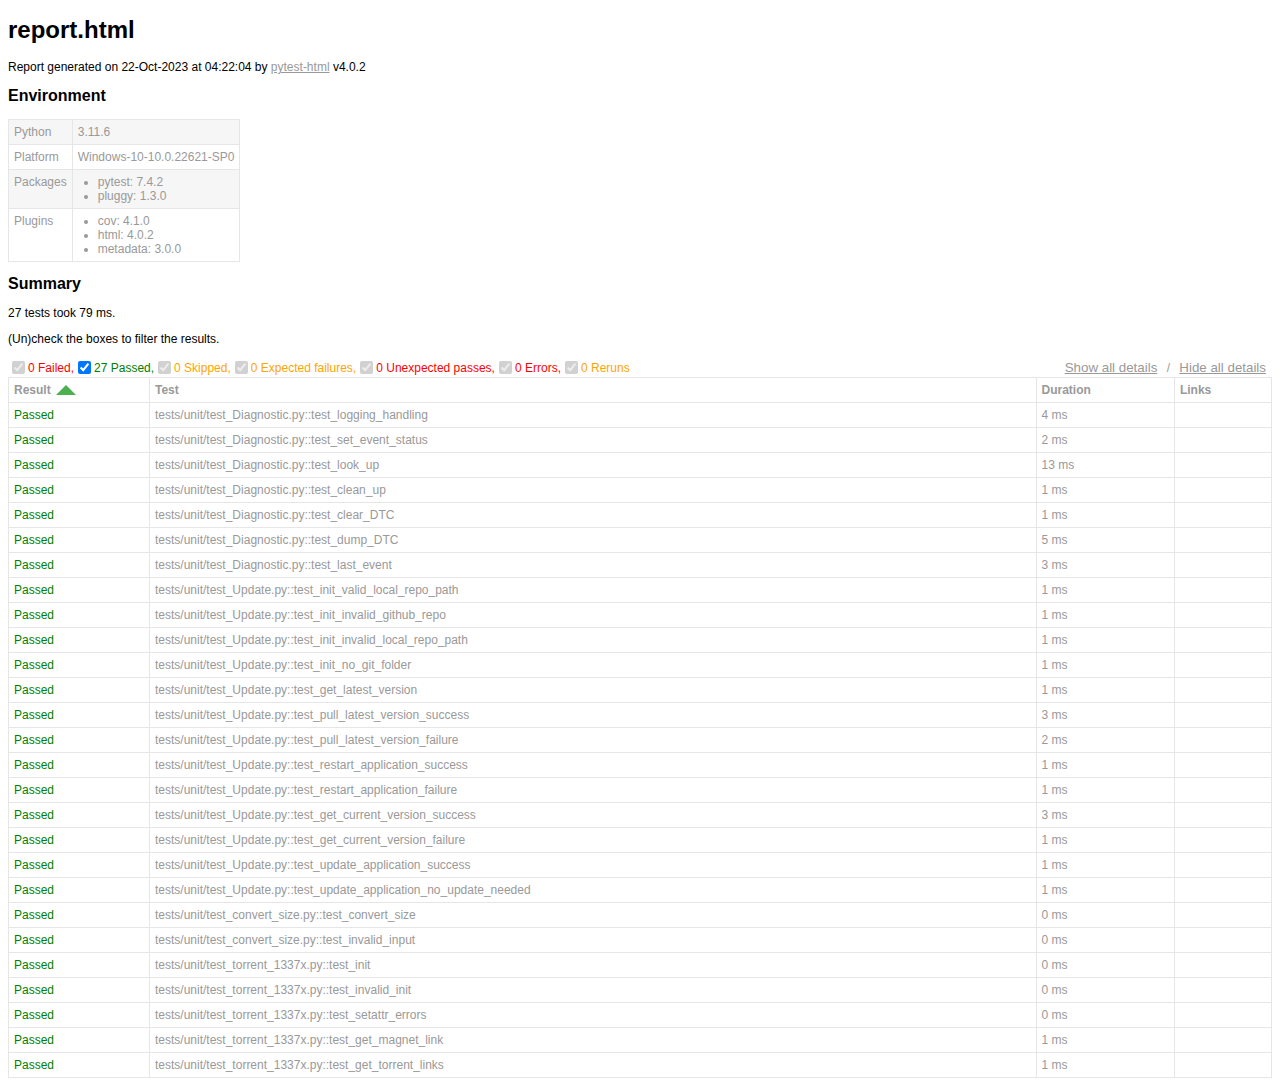
==== report/ut/report.html @ 1a83e3fa "Torrent: search on 1337x and get magnet link" ====
<!DOCTYPE html>
<html>
  <head>
    <meta charset="utf-8"/>
    <title id="head-title">report.html</title>
      <link href="assets\style.css" rel="stylesheet" type="text/css"/>
  </head>
  <body>
    <h1 id="title">report.html</h1>
    <p>Report generated on 22-Oct-2023 at 04:22:04 by <a href="https://pypi.python.org/pypi/pytest-html">pytest-html</a>
        v4.0.2</p>
    <div id="environment-header">
      <h2>Environment</h2>
    </div>
    <table id="environment"></table>
    <!-- TEMPLATES -->
      <template id="template_environment_row">
      <tr>
        <td></td>
        <td></td>
      </tr>
    </template>
    <template id="template_results-table__body--empty">
      <tbody class="results-table-row">
        <tr id="not-found-message">
          <td colspan="4">No results found. Check the filters.</th>
        </tr>
    </template>
    <template id="template_results-table__tbody">
      <tbody class="results-table-row">
        <tr class="collapsible">
        </tr>
        <tr class="extras-row">
          <td class="extra" colspan="4">
            <div class="extraHTML"></div>
            <div class="media">
              <div class="media-container">
                  <div class="media-container__nav--left"><</div>
                  <div class="media-container__viewport">
                    <img src="" />
                    <video controls>
                      <source src="" type="video/mp4">
                    </video>
                  </div>
                  <div class="media-container__nav--right">></div>
                </div>
                <div class="media__name"></div>
                <div class="media__counter"></div>
            </div>
            <div class="logwrapper">
              <div class="logexpander"></div>
              <div class="log"></div>
            </div>
          </td>
        </tr>
      </tbody>
    </template>
    <!-- END TEMPLATES -->
    <div class="summary">
      <div class="summary__data">
        <h2>Summary</h2>
        <div class="additional-summary prefix">
        </div>
        <p class="run-count">27 tests took 79 ms.</p>
        <p class="filter">(Un)check the boxes to filter the results.</p>
        <div class="summary__reload">
          <div class="summary__reload__button hidden" onclick="location.reload()">
            <div>There are still tests running. <br />Reload this page to ge the latest results!</div>
          </div>
        </div>
        <div class="summary__spacer"></div>
        <div class="controls">
          <div class="filters">
            <input checked="true" class="filter" name="filter_checkbox" type="checkbox" data-test-result="failed" disabled/>
            <span class="failed">0 Failed,</span>
            <input checked="true" class="filter" name="filter_checkbox" type="checkbox" data-test-result="passed" />
            <span class="passed">27 Passed,</span>
            <input checked="true" class="filter" name="filter_checkbox" type="checkbox" data-test-result="skipped" disabled/>
            <span class="skipped">0 Skipped,</span>
            <input checked="true" class="filter" name="filter_checkbox" type="checkbox" data-test-result="xfailed" disabled/>
            <span class="xfailed">0 Expected failures,</span>
            <input checked="true" class="filter" name="filter_checkbox" type="checkbox" data-test-result="xpassed" disabled/>
            <span class="xpassed">0 Unexpected passes,</span>
            <input checked="true" class="filter" name="filter_checkbox" type="checkbox" data-test-result="error" disabled/>
            <span class="error">0 Errors,</span>
            <input checked="true" class="filter" name="filter_checkbox" type="checkbox" data-test-result="rerun" disabled/>
            <span class="rerun">0 Reruns</span>
          </div>
          <div class="collapse">
            <button id="show_all_details">Show all details</button>&nbsp;/&nbsp;<button id="hide_all_details">Hide all details</button>
          </div>
        </div>
      </div>
      <div class="additional-summary summary">
      </div>
      <div class="additional-summary postfix">
      </div>
    </div>
    <table id="results-table">
      <thead id="results-table-head">
        <tr>
          <th class="sortable" data-column-type="result">Result</th>
          <th class="sortable" data-column-type="testId">Test</th>
          <th class="sortable" data-column-type="duration">Duration</th>
          <th>Links</th>
        </tr>
      </thead>
    </table>
  </body>
  <footer>
    <div id="data-container" data-jsonblob="{&#34;environment&#34;: {&#34;Python&#34;: &#34;3.11.6&#34;, &#34;Platform&#34;: &#34;Windows-10-10.0.22621-SP0&#34;, &#34;Packages&#34;: {&#34;pytest&#34;: &#34;7.4.2&#34;, &#34;pluggy&#34;: &#34;1.3.0&#34;}, &#34;Plugins&#34;: {&#34;cov&#34;: &#34;4.1.0&#34;, &#34;html&#34;: &#34;4.0.2&#34;, &#34;metadata&#34;: &#34;3.0.0&#34;}}, &#34;tests&#34;: {&#34;tests/unit/test_Diagnostic.py::test_logging_handling&#34;: [{&#34;extras&#34;: [], &#34;result&#34;: &#34;Passed&#34;, &#34;testId&#34;: &#34;tests/unit/test_Diagnostic.py::test_logging_handling&#34;, &#34;duration&#34;: &#34;4 ms&#34;, &#34;resultsTableRow&#34;: [&#34;&lt;td class=\&#34;col-result\&#34;&gt;Passed&lt;/td&gt;&#34;, &#34;&lt;td class=\&#34;col-testId\&#34;&gt;tests/unit/test_Diagnostic.py::test_logging_handling&lt;/td&gt;&#34;, &#34;&lt;td class=\&#34;col-duration\&#34;&gt;4 ms&lt;/td&gt;&#34;, &#34;&lt;td class=\&#34;col-links\&#34;&gt;&lt;/td&gt;&#34;], &#34;log&#34;: &#34;No log output captured.&#34;}], &#34;tests/unit/test_Diagnostic.py::test_set_event_status&#34;: [{&#34;extras&#34;: [], &#34;result&#34;: &#34;Passed&#34;, &#34;testId&#34;: &#34;tests/unit/test_Diagnostic.py::test_set_event_status&#34;, &#34;duration&#34;: &#34;2 ms&#34;, &#34;resultsTableRow&#34;: [&#34;&lt;td class=\&#34;col-result\&#34;&gt;Passed&lt;/td&gt;&#34;, &#34;&lt;td class=\&#34;col-testId\&#34;&gt;tests/unit/test_Diagnostic.py::test_set_event_status&lt;/td&gt;&#34;, &#34;&lt;td class=\&#34;col-duration\&#34;&gt;2 ms&lt;/td&gt;&#34;, &#34;&lt;td class=\&#34;col-links\&#34;&gt;&lt;/td&gt;&#34;], &#34;log&#34;: &#34;----------------------------- Captured stderr call -----------------------------\n998.0654716491699\tDEBUG\tThis is a debug event\n998.0654716491699\tDEBUG\tThis is a debug event\n999.0625381469727\tINFO\tThis is a info event\n999.0625381469727\tINFO\tThis is a info event\n999.0625381469727\tWARNING\tThis is a warning event\n999.0625381469727\tWARNING\tThis is a warning event\n999.0625381469727\tERROR\tThis is a error event\n999.0625381469727\tERROR\tThis is a error event\n1000.0591278076172\tCRITICAL\tThis is a critical event\n1000.0591278076172\tCRITICAL\tThis is a critical event\n\n------------------------------ Captured log call -------------------------------\nDEBUG    src.pyDiagnostic.diagnostic:diagnostic.py:98 This is a debug event\nINFO     src.pyDiagnostic.diagnostic:diagnostic.py:98 This is a info event\nWARNING  src.pyDiagnostic.diagnostic:diagnostic.py:98 This is a warning event\nERROR    src.pyDiagnostic.diagnostic:diagnostic.py:98 This is a error event\nCRITICAL src.pyDiagnostic.diagnostic:diagnostic.py:98 This is a critical event\n\n&#34;}], &#34;tests/unit/test_Diagnostic.py::test_look_up&#34;: [{&#34;extras&#34;: [], &#34;result&#34;: &#34;Passed&#34;, &#34;testId&#34;: &#34;tests/unit/test_Diagnostic.py::test_look_up&#34;, &#34;duration&#34;: &#34;13 ms&#34;, &#34;resultsTableRow&#34;: [&#34;&lt;td class=\&#34;col-result\&#34;&gt;Passed&lt;/td&gt;&#34;, &#34;&lt;td class=\&#34;col-testId\&#34;&gt;tests/unit/test_Diagnostic.py::test_look_up&lt;/td&gt;&#34;, &#34;&lt;td class=\&#34;col-duration\&#34;&gt;13 ms&lt;/td&gt;&#34;, &#34;&lt;td class=\&#34;col-links\&#34;&gt;&lt;/td&gt;&#34;], &#34;log&#34;: &#34;----------------------------- Captured stderr call -----------------------------\n1006.0441493988037\tDEBUG\tThis is a debug event\n1006.0441493988037\tDEBUG\tThis is a debug event\n1006.0441493988037\tDEBUG\tThis is a debug event\n1006.0441493988037\tINFO\tThis is a info event\n1006.0441493988037\tINFO\tThis is a info event\n1006.0441493988037\tINFO\tThis is a info event\n1006.0441493988037\tWARNING\tThis is a warning event\n1006.0441493988037\tWARNING\tThis is a warning event\n1006.0441493988037\tWARNING\tThis is a warning event\n1006.0441493988037\tERROR\tThis is a error event\n1006.0441493988037\tERROR\tThis is a error event\n1006.0441493988037\tERROR\tThis is a error event\n1007.0412158966064\tCRITICAL\tThis is a critical event\n1007.0412158966064\tCRITICAL\tThis is a critical event\n1007.0412158966064\tCRITICAL\tThis is a critical event\n\n------------------------------ Captured log call -------------------------------\nDEBUG    src.pyDiagnostic.diagnostic:diagnostic.py:98 This is a debug event\nINFO     src.pyDiagnostic.diagnostic:diagnostic.py:98 This is a info event\nWARNING  src.pyDiagnostic.diagnostic:diagnostic.py:98 This is a warning event\nERROR    src.pyDiagnostic.diagnostic:diagnostic.py:98 This is a error event\nCRITICAL src.pyDiagnostic.diagnostic:diagnostic.py:98 This is a critical event\n\n&#34;}], &#34;tests/unit/test_Diagnostic.py::test_clean_up&#34;: [{&#34;extras&#34;: [], &#34;result&#34;: &#34;Passed&#34;, &#34;testId&#34;: &#34;tests/unit/test_Diagnostic.py::test_clean_up&#34;, &#34;duration&#34;: &#34;1 ms&#34;, &#34;resultsTableRow&#34;: [&#34;&lt;td class=\&#34;col-result\&#34;&gt;Passed&lt;/td&gt;&#34;, &#34;&lt;td class=\&#34;col-testId\&#34;&gt;tests/unit/test_Diagnostic.py::test_clean_up&lt;/td&gt;&#34;, &#34;&lt;td class=\&#34;col-duration\&#34;&gt;1 ms&lt;/td&gt;&#34;, &#34;&lt;td class=\&#34;col-links\&#34;&gt;&lt;/td&gt;&#34;], &#34;log&#34;: &#34;----------------------------- Captured stderr call -----------------------------\n1022.000789642334\tDEBUG\tThis is a debug event\n1022.000789642334\tDEBUG\tThis is a debug event\n1022.000789642334\tDEBUG\tThis is a debug event\n1022.000789642334\tDEBUG\tThis is a debug event\n1022.9978561401367\tINFO\tThis is a info event\n1022.9978561401367\tINFO\tThis is a info event\n1022.9978561401367\tINFO\tThis is a info event\n1022.9978561401367\tINFO\tThis is a info event\n1022.9978561401367\tWARNING\tThis is a warning event\n1022.9978561401367\tWARNING\tThis is a warning event\n1022.9978561401367\tWARNING\tThis is a warning event\n1022.9978561401367\tWARNING\tThis is a warning event\n1022.9978561401367\tERROR\tThis is a error event\n1022.9978561401367\tERROR\tThis is a error event\n1022.9978561401367\tERROR\tThis is a error event\n1022.9978561401367\tERROR\tThis is a error event\n1022.9978561401367\tCRITICAL\tThis is a critical event\n1022.9978561401367\tCRITICAL\tThis is a critical event\n1022.9978561401367\tCRITICAL\tThis is a critical event\n1022.9978561401367\tCRITICAL\tThis is a critical event\n\n------------------------------ Captured log call -------------------------------\nDEBUG    src.pyDiagnostic.diagnostic:diagnostic.py:98 This is a debug event\nINFO     src.pyDiagnostic.diagnostic:diagnostic.py:98 This is a info event\nWARNING  src.pyDiagnostic.diagnostic:diagnostic.py:98 This is a warning event\nERROR    src.pyDiagnostic.diagnostic:diagnostic.py:98 This is a error event\nCRITICAL src.pyDiagnostic.diagnostic:diagnostic.py:98 This is a critical event\n\n&#34;}], &#34;tests/unit/test_Diagnostic.py::test_clear_DTC&#34;: [{&#34;extras&#34;: [], &#34;result&#34;: &#34;Passed&#34;, &#34;testId&#34;: &#34;tests/unit/test_Diagnostic.py::test_clear_DTC&#34;, &#34;duration&#34;: &#34;1 ms&#34;, &#34;resultsTableRow&#34;: [&#34;&lt;td class=\&#34;col-result\&#34;&gt;Passed&lt;/td&gt;&#34;, &#34;&lt;td class=\&#34;col-testId\&#34;&gt;tests/unit/test_Diagnostic.py::test_clear_DTC&lt;/td&gt;&#34;, &#34;&lt;td class=\&#34;col-duration\&#34;&gt;1 ms&lt;/td&gt;&#34;, &#34;&lt;td class=\&#34;col-links\&#34;&gt;&lt;/td&gt;&#34;], &#34;log&#34;: &#34;----------------------------- Captured stderr call -----------------------------\n1030.0118923187256\tCRITICAL\tThis is a critical event\n1030.0118923187256\tCRITICAL\tThis is a critical event\n1030.0118923187256\tCRITICAL\tThis is a critical event\n1030.0118923187256\tCRITICAL\tThis is a critical event\n1030.0118923187256\tCRITICAL\tThis is a critical event\n\n------------------------------ Captured log call -------------------------------\nCRITICAL src.pyDiagnostic.diagnostic:diagnostic.py:98 This is a critical event\n\n&#34;}], &#34;tests/unit/test_Diagnostic.py::test_dump_DTC&#34;: [{&#34;extras&#34;: [], &#34;result&#34;: &#34;Passed&#34;, &#34;testId&#34;: &#34;tests/unit/test_Diagnostic.py::test_dump_DTC&#34;, &#34;duration&#34;: &#34;5 ms&#34;, &#34;resultsTableRow&#34;: [&#34;&lt;td class=\&#34;col-result\&#34;&gt;Passed&lt;/td&gt;&#34;, &#34;&lt;td class=\&#34;col-testId\&#34;&gt;tests/unit/test_Diagnostic.py::test_dump_DTC&lt;/td&gt;&#34;, &#34;&lt;td class=\&#34;col-duration\&#34;&gt;5 ms&lt;/td&gt;&#34;, &#34;&lt;td class=\&#34;col-links\&#34;&gt;&lt;/td&gt;&#34;], &#34;log&#34;: &#34;----------------------------- Captured stderr call -----------------------------\n1036.9632244110107\tCRITICAL\tThis is a critical event\n1036.9632244110107\tCRITICAL\tThis is a critical event\n1036.9632244110107\tCRITICAL\tThis is a critical event\n1036.9632244110107\tCRITICAL\tThis is a critical event\n1036.9632244110107\tCRITICAL\tThis is a critical event\n1036.9632244110107\tCRITICAL\tThis is a critical event\n\n------------------------------ Captured log call -------------------------------\nCRITICAL src.pyDiagnostic.diagnostic:diagnostic.py:98 This is a critical event\n\n&#34;}], &#34;tests/unit/test_Diagnostic.py::test_last_event&#34;: [{&#34;extras&#34;: [], &#34;result&#34;: &#34;Passed&#34;, &#34;testId&#34;: &#34;tests/unit/test_Diagnostic.py::test_last_event&#34;, &#34;duration&#34;: &#34;3 ms&#34;, &#34;resultsTableRow&#34;: [&#34;&lt;td class=\&#34;col-result\&#34;&gt;Passed&lt;/td&gt;&#34;, &#34;&lt;td class=\&#34;col-testId\&#34;&gt;tests/unit/test_Diagnostic.py::test_last_event&lt;/td&gt;&#34;, &#34;&lt;td class=\&#34;col-duration\&#34;&gt;3 ms&lt;/td&gt;&#34;, &#34;&lt;td class=\&#34;col-links\&#34;&gt;&lt;/td&gt;&#34;], &#34;log&#34;: &#34;----------------------------- Captured stderr call -----------------------------\n1040.9536361694336\tERROR\tThis is a error event\n1040.9536361694336\tERROR\tThis is a error event\n1040.9536361694336\tERROR\tThis is a error event\n1040.9536361694336\tERROR\tThis is a error event\n1040.9536361694336\tERROR\tThis is a error event\n1040.9536361694336\tERROR\tThis is a error event\n1040.9536361694336\tERROR\tThis is a error event\n\n------------------------------ Captured log call -------------------------------\nERROR    src.pyDiagnostic.diagnostic:diagnostic.py:98 This is a error event\n\n&#34;}], &#34;tests/unit/test_Update.py::test_init_valid_local_repo_path&#34;: [{&#34;extras&#34;: [], &#34;result&#34;: &#34;Passed&#34;, &#34;testId&#34;: &#34;tests/unit/test_Update.py::test_init_valid_local_repo_path&#34;, &#34;duration&#34;: &#34;1 ms&#34;, &#34;resultsTableRow&#34;: [&#34;&lt;td class=\&#34;col-result\&#34;&gt;Passed&lt;/td&gt;&#34;, &#34;&lt;td class=\&#34;col-testId\&#34;&gt;tests/unit/test_Update.py::test_init_valid_local_repo_path&lt;/td&gt;&#34;, &#34;&lt;td class=\&#34;col-duration\&#34;&gt;1 ms&lt;/td&gt;&#34;, &#34;&lt;td class=\&#34;col-links\&#34;&gt;&lt;/td&gt;&#34;], &#34;log&#34;: &#34;No log output captured.&#34;}], &#34;tests/unit/test_Update.py::test_init_invalid_github_repo&#34;: [{&#34;extras&#34;: [], &#34;result&#34;: &#34;Passed&#34;, &#34;testId&#34;: &#34;tests/unit/test_Update.py::test_init_invalid_github_repo&#34;, &#34;duration&#34;: &#34;1 ms&#34;, &#34;resultsTableRow&#34;: [&#34;&lt;td class=\&#34;col-result\&#34;&gt;Passed&lt;/td&gt;&#34;, &#34;&lt;td class=\&#34;col-testId\&#34;&gt;tests/unit/test_Update.py::test_init_invalid_github_repo&lt;/td&gt;&#34;, &#34;&lt;td class=\&#34;col-duration\&#34;&gt;1 ms&lt;/td&gt;&#34;, &#34;&lt;td class=\&#34;col-links\&#34;&gt;&lt;/td&gt;&#34;], &#34;log&#34;: &#34;No log output captured.&#34;}], &#34;tests/unit/test_Update.py::test_init_invalid_local_repo_path&#34;: [{&#34;extras&#34;: [], &#34;result&#34;: &#34;Passed&#34;, &#34;testId&#34;: &#34;tests/unit/test_Update.py::test_init_invalid_local_repo_path&#34;, &#34;duration&#34;: &#34;1 ms&#34;, &#34;resultsTableRow&#34;: [&#34;&lt;td class=\&#34;col-result\&#34;&gt;Passed&lt;/td&gt;&#34;, &#34;&lt;td class=\&#34;col-testId\&#34;&gt;tests/unit/test_Update.py::test_init_invalid_local_repo_path&lt;/td&gt;&#34;, &#34;&lt;td class=\&#34;col-duration\&#34;&gt;1 ms&lt;/td&gt;&#34;, &#34;&lt;td class=\&#34;col-links\&#34;&gt;&lt;/td&gt;&#34;], &#34;log&#34;: &#34;No log output captured.&#34;}], &#34;tests/unit/test_Update.py::test_init_no_git_folder&#34;: [{&#34;extras&#34;: [], &#34;result&#34;: &#34;Passed&#34;, &#34;testId&#34;: &#34;tests/unit/test_Update.py::test_init_no_git_folder&#34;, &#34;duration&#34;: &#34;1 ms&#34;, &#34;resultsTableRow&#34;: [&#34;&lt;td class=\&#34;col-result\&#34;&gt;Passed&lt;/td&gt;&#34;, &#34;&lt;td class=\&#34;col-testId\&#34;&gt;tests/unit/test_Update.py::test_init_no_git_folder&lt;/td&gt;&#34;, &#34;&lt;td class=\&#34;col-duration\&#34;&gt;1 ms&lt;/td&gt;&#34;, &#34;&lt;td class=\&#34;col-links\&#34;&gt;&lt;/td&gt;&#34;], &#34;log&#34;: &#34;No log output captured.&#34;}], &#34;tests/unit/test_Update.py::test_get_latest_version&#34;: [{&#34;extras&#34;: [], &#34;result&#34;: &#34;Passed&#34;, &#34;testId&#34;: &#34;tests/unit/test_Update.py::test_get_latest_version&#34;, &#34;duration&#34;: &#34;1 ms&#34;, &#34;resultsTableRow&#34;: [&#34;&lt;td class=\&#34;col-result\&#34;&gt;Passed&lt;/td&gt;&#34;, &#34;&lt;td class=\&#34;col-testId\&#34;&gt;tests/unit/test_Update.py::test_get_latest_version&lt;/td&gt;&#34;, &#34;&lt;td class=\&#34;col-duration\&#34;&gt;1 ms&lt;/td&gt;&#34;, &#34;&lt;td class=\&#34;col-links\&#34;&gt;&lt;/td&gt;&#34;], &#34;log&#34;: &#34;No log output captured.&#34;}], &#34;tests/unit/test_Update.py::test_pull_latest_version_success&#34;: [{&#34;extras&#34;: [], &#34;result&#34;: &#34;Passed&#34;, &#34;testId&#34;: &#34;tests/unit/test_Update.py::test_pull_latest_version_success&#34;, &#34;duration&#34;: &#34;3 ms&#34;, &#34;resultsTableRow&#34;: [&#34;&lt;td class=\&#34;col-result\&#34;&gt;Passed&lt;/td&gt;&#34;, &#34;&lt;td class=\&#34;col-testId\&#34;&gt;tests/unit/test_Update.py::test_pull_latest_version_success&lt;/td&gt;&#34;, &#34;&lt;td class=\&#34;col-duration\&#34;&gt;3 ms&lt;/td&gt;&#34;, &#34;&lt;td class=\&#34;col-links\&#34;&gt;&lt;/td&gt;&#34;], &#34;log&#34;: &#34;No log output captured.&#34;}], &#34;tests/unit/test_Update.py::test_pull_latest_version_failure&#34;: [{&#34;extras&#34;: [], &#34;result&#34;: &#34;Passed&#34;, &#34;testId&#34;: &#34;tests/unit/test_Update.py::test_pull_latest_version_failure&#34;, &#34;duration&#34;: &#34;2 ms&#34;, &#34;resultsTableRow&#34;: [&#34;&lt;td class=\&#34;col-result\&#34;&gt;Passed&lt;/td&gt;&#34;, &#34;&lt;td class=\&#34;col-testId\&#34;&gt;tests/unit/test_Update.py::test_pull_latest_version_failure&lt;/td&gt;&#34;, &#34;&lt;td class=\&#34;col-duration\&#34;&gt;2 ms&lt;/td&gt;&#34;, &#34;&lt;td class=\&#34;col-links\&#34;&gt;&lt;/td&gt;&#34;], &#34;log&#34;: &#34;No log output captured.&#34;}], &#34;tests/unit/test_Update.py::test_restart_application_success&#34;: [{&#34;extras&#34;: [], &#34;result&#34;: &#34;Passed&#34;, &#34;testId&#34;: &#34;tests/unit/test_Update.py::test_restart_application_success&#34;, &#34;duration&#34;: &#34;1 ms&#34;, &#34;resultsTableRow&#34;: [&#34;&lt;td class=\&#34;col-result\&#34;&gt;Passed&lt;/td&gt;&#34;, &#34;&lt;td class=\&#34;col-testId\&#34;&gt;tests/unit/test_Update.py::test_restart_application_success&lt;/td&gt;&#34;, &#34;&lt;td class=\&#34;col-duration\&#34;&gt;1 ms&lt;/td&gt;&#34;, &#34;&lt;td class=\&#34;col-links\&#34;&gt;&lt;/td&gt;&#34;], &#34;log&#34;: &#34;No log output captured.&#34;}], &#34;tests/unit/test_Update.py::test_restart_application_failure&#34;: [{&#34;extras&#34;: [], &#34;result&#34;: &#34;Passed&#34;, &#34;testId&#34;: &#34;tests/unit/test_Update.py::test_restart_application_failure&#34;, &#34;duration&#34;: &#34;1 ms&#34;, &#34;resultsTableRow&#34;: [&#34;&lt;td class=\&#34;col-result\&#34;&gt;Passed&lt;/td&gt;&#34;, &#34;&lt;td class=\&#34;col-testId\&#34;&gt;tests/unit/test_Update.py::test_restart_application_failure&lt;/td&gt;&#34;, &#34;&lt;td class=\&#34;col-duration\&#34;&gt;1 ms&lt;/td&gt;&#34;, &#34;&lt;td class=\&#34;col-links\&#34;&gt;&lt;/td&gt;&#34;], &#34;log&#34;: &#34;No log output captured.&#34;}], &#34;tests/unit/test_Update.py::test_get_current_version_success&#34;: [{&#34;extras&#34;: [], &#34;result&#34;: &#34;Passed&#34;, &#34;testId&#34;: &#34;tests/unit/test_Update.py::test_get_current_version_success&#34;, &#34;duration&#34;: &#34;3 ms&#34;, &#34;resultsTableRow&#34;: [&#34;&lt;td class=\&#34;col-result\&#34;&gt;Passed&lt;/td&gt;&#34;, &#34;&lt;td class=\&#34;col-testId\&#34;&gt;tests/unit/test_Update.py::test_get_current_version_success&lt;/td&gt;&#34;, &#34;&lt;td class=\&#34;col-duration\&#34;&gt;3 ms&lt;/td&gt;&#34;, &#34;&lt;td class=\&#34;col-links\&#34;&gt;&lt;/td&gt;&#34;], &#34;log&#34;: &#34;No log output captured.&#34;}], &#34;tests/unit/test_Update.py::test_get_current_version_failure&#34;: [{&#34;extras&#34;: [], &#34;result&#34;: &#34;Passed&#34;, &#34;testId&#34;: &#34;tests/unit/test_Update.py::test_get_current_version_failure&#34;, &#34;duration&#34;: &#34;1 ms&#34;, &#34;resultsTableRow&#34;: [&#34;&lt;td class=\&#34;col-result\&#34;&gt;Passed&lt;/td&gt;&#34;, &#34;&lt;td class=\&#34;col-testId\&#34;&gt;tests/unit/test_Update.py::test_get_current_version_failure&lt;/td&gt;&#34;, &#34;&lt;td class=\&#34;col-duration\&#34;&gt;1 ms&lt;/td&gt;&#34;, &#34;&lt;td class=\&#34;col-links\&#34;&gt;&lt;/td&gt;&#34;], &#34;log&#34;: &#34;No log output captured.&#34;}], &#34;tests/unit/test_Update.py::test_update_application_success&#34;: [{&#34;extras&#34;: [], &#34;result&#34;: &#34;Passed&#34;, &#34;testId&#34;: &#34;tests/unit/test_Update.py::test_update_application_success&#34;, &#34;duration&#34;: &#34;1 ms&#34;, &#34;resultsTableRow&#34;: [&#34;&lt;td class=\&#34;col-result\&#34;&gt;Passed&lt;/td&gt;&#34;, &#34;&lt;td class=\&#34;col-testId\&#34;&gt;tests/unit/test_Update.py::test_update_application_success&lt;/td&gt;&#34;, &#34;&lt;td class=\&#34;col-duration\&#34;&gt;1 ms&lt;/td&gt;&#34;, &#34;&lt;td class=\&#34;col-links\&#34;&gt;&lt;/td&gt;&#34;], &#34;log&#34;: &#34;No log output captured.&#34;}], &#34;tests/unit/test_Update.py::test_update_application_no_update_needed&#34;: [{&#34;extras&#34;: [], &#34;result&#34;: &#34;Passed&#34;, &#34;testId&#34;: &#34;tests/unit/test_Update.py::test_update_application_no_update_needed&#34;, &#34;duration&#34;: &#34;1 ms&#34;, &#34;resultsTableRow&#34;: [&#34;&lt;td class=\&#34;col-result\&#34;&gt;Passed&lt;/td&gt;&#34;, &#34;&lt;td class=\&#34;col-testId\&#34;&gt;tests/unit/test_Update.py::test_update_application_no_update_needed&lt;/td&gt;&#34;, &#34;&lt;td class=\&#34;col-duration\&#34;&gt;1 ms&lt;/td&gt;&#34;, &#34;&lt;td class=\&#34;col-links\&#34;&gt;&lt;/td&gt;&#34;], &#34;log&#34;: &#34;No log output captured.&#34;}], &#34;tests/unit/test_convert_size.py::test_convert_size&#34;: [{&#34;extras&#34;: [], &#34;result&#34;: &#34;Passed&#34;, &#34;testId&#34;: &#34;tests/unit/test_convert_size.py::test_convert_size&#34;, &#34;duration&#34;: &#34;0 ms&#34;, &#34;resultsTableRow&#34;: [&#34;&lt;td class=\&#34;col-result\&#34;&gt;Passed&lt;/td&gt;&#34;, &#34;&lt;td class=\&#34;col-testId\&#34;&gt;tests/unit/test_convert_size.py::test_convert_size&lt;/td&gt;&#34;, &#34;&lt;td class=\&#34;col-duration\&#34;&gt;0 ms&lt;/td&gt;&#34;, &#34;&lt;td class=\&#34;col-links\&#34;&gt;&lt;/td&gt;&#34;], &#34;log&#34;: &#34;No log output captured.&#34;}], &#34;tests/unit/test_convert_size.py::test_invalid_input&#34;: [{&#34;extras&#34;: [], &#34;result&#34;: &#34;Passed&#34;, &#34;testId&#34;: &#34;tests/unit/test_convert_size.py::test_invalid_input&#34;, &#34;duration&#34;: &#34;0 ms&#34;, &#34;resultsTableRow&#34;: [&#34;&lt;td class=\&#34;col-result\&#34;&gt;Passed&lt;/td&gt;&#34;, &#34;&lt;td class=\&#34;col-testId\&#34;&gt;tests/unit/test_convert_size.py::test_invalid_input&lt;/td&gt;&#34;, &#34;&lt;td class=\&#34;col-duration\&#34;&gt;0 ms&lt;/td&gt;&#34;, &#34;&lt;td class=\&#34;col-links\&#34;&gt;&lt;/td&gt;&#34;], &#34;log&#34;: &#34;No log output captured.&#34;}], &#34;tests/unit/test_torrent_1337x.py::test_init&#34;: [{&#34;extras&#34;: [], &#34;result&#34;: &#34;Passed&#34;, &#34;testId&#34;: &#34;tests/unit/test_torrent_1337x.py::test_init&#34;, &#34;duration&#34;: &#34;0 ms&#34;, &#34;resultsTableRow&#34;: [&#34;&lt;td class=\&#34;col-result\&#34;&gt;Passed&lt;/td&gt;&#34;, &#34;&lt;td class=\&#34;col-testId\&#34;&gt;tests/unit/test_torrent_1337x.py::test_init&lt;/td&gt;&#34;, &#34;&lt;td class=\&#34;col-duration\&#34;&gt;0 ms&lt;/td&gt;&#34;, &#34;&lt;td class=\&#34;col-links\&#34;&gt;&lt;/td&gt;&#34;], &#34;log&#34;: &#34;No log output captured.&#34;}], &#34;tests/unit/test_torrent_1337x.py::test_invalid_init&#34;: [{&#34;extras&#34;: [], &#34;result&#34;: &#34;Passed&#34;, &#34;testId&#34;: &#34;tests/unit/test_torrent_1337x.py::test_invalid_init&#34;, &#34;duration&#34;: &#34;0 ms&#34;, &#34;resultsTableRow&#34;: [&#34;&lt;td class=\&#34;col-result\&#34;&gt;Passed&lt;/td&gt;&#34;, &#34;&lt;td class=\&#34;col-testId\&#34;&gt;tests/unit/test_torrent_1337x.py::test_invalid_init&lt;/td&gt;&#34;, &#34;&lt;td class=\&#34;col-duration\&#34;&gt;0 ms&lt;/td&gt;&#34;, &#34;&lt;td class=\&#34;col-links\&#34;&gt;&lt;/td&gt;&#34;], &#34;log&#34;: &#34;No log output captured.&#34;}], &#34;tests/unit/test_torrent_1337x.py::test_setattr_errors&#34;: [{&#34;extras&#34;: [], &#34;result&#34;: &#34;Passed&#34;, &#34;testId&#34;: &#34;tests/unit/test_torrent_1337x.py::test_setattr_errors&#34;, &#34;duration&#34;: &#34;0 ms&#34;, &#34;resultsTableRow&#34;: [&#34;&lt;td class=\&#34;col-result\&#34;&gt;Passed&lt;/td&gt;&#34;, &#34;&lt;td class=\&#34;col-testId\&#34;&gt;tests/unit/test_torrent_1337x.py::test_setattr_errors&lt;/td&gt;&#34;, &#34;&lt;td class=\&#34;col-duration\&#34;&gt;0 ms&lt;/td&gt;&#34;, &#34;&lt;td class=\&#34;col-links\&#34;&gt;&lt;/td&gt;&#34;], &#34;log&#34;: &#34;No log output captured.&#34;}], &#34;tests/unit/test_torrent_1337x.py::test_get_magnet_link&#34;: [{&#34;extras&#34;: [], &#34;result&#34;: &#34;Passed&#34;, &#34;testId&#34;: &#34;tests/unit/test_torrent_1337x.py::test_get_magnet_link&#34;, &#34;duration&#34;: &#34;1 ms&#34;, &#34;resultsTableRow&#34;: [&#34;&lt;td class=\&#34;col-result\&#34;&gt;Passed&lt;/td&gt;&#34;, &#34;&lt;td class=\&#34;col-testId\&#34;&gt;tests/unit/test_torrent_1337x.py::test_get_magnet_link&lt;/td&gt;&#34;, &#34;&lt;td class=\&#34;col-duration\&#34;&gt;1 ms&lt;/td&gt;&#34;, &#34;&lt;td class=\&#34;col-links\&#34;&gt;&lt;/td&gt;&#34;], &#34;log&#34;: &#34;No log output captured.&#34;}], &#34;tests/unit/test_torrent_1337x.py::test_get_torrent_links&#34;: [{&#34;extras&#34;: [], &#34;result&#34;: &#34;Passed&#34;, &#34;testId&#34;: &#34;tests/unit/test_torrent_1337x.py::test_get_torrent_links&#34;, &#34;duration&#34;: &#34;1 ms&#34;, &#34;resultsTableRow&#34;: [&#34;&lt;td class=\&#34;col-result\&#34;&gt;Passed&lt;/td&gt;&#34;, &#34;&lt;td class=\&#34;col-testId\&#34;&gt;tests/unit/test_torrent_1337x.py::test_get_torrent_links&lt;/td&gt;&#34;, &#34;&lt;td class=\&#34;col-duration\&#34;&gt;1 ms&lt;/td&gt;&#34;, &#34;&lt;td class=\&#34;col-links\&#34;&gt;&lt;/td&gt;&#34;], &#34;log&#34;: &#34;No log output captured.&#34;}]}, &#34;renderCollapsed&#34;: [&#34;passed&#34;], &#34;initialSort&#34;: &#34;result&#34;, &#34;title&#34;: &#34;report.html&#34;}"></div>
    <script>
      (function(){function r(e,n,t){function o(i,f){if(!n[i]){if(!e[i]){var c="function"==typeof require&&require;if(!f&&c)return c(i,!0);if(u)return u(i,!0);var a=new Error("Cannot find module '"+i+"'");throw a.code="MODULE_NOT_FOUND",a}var p=n[i]={exports:{}};e[i][0].call(p.exports,function(r){var n=e[i][1][r];return o(n||r)},p,p.exports,r,e,n,t)}return n[i].exports}for(var u="function"==typeof require&&require,i=0;i<t.length;i++)o(t[i]);return o}return r})()({1:[function(require,module,exports){
const { getCollapsedCategory, setCollapsedIds } = require('./storage.js')

class DataManager {
    setManager(data) {
        const collapsedCategories = [...getCollapsedCategory(data.renderCollapsed)]
        const collapsedIds = []
        const tests = Object.values(data.tests).flat().map((test, index) => {
            const collapsed = collapsedCategories.includes(test.result.toLowerCase())
            const id = `test_${index}`
            if (collapsed) {
                collapsedIds.push(id)
            }
            return {
                ...test,
                id,
                collapsed,
            }
        })
        const dataBlob = { ...data, tests }
        this.data = { ...dataBlob }
        this.renderData = { ...dataBlob }
        setCollapsedIds(collapsedIds)
    }

    get allData() {
        return { ...this.data }
    }

    resetRender() {
        this.renderData = { ...this.data }
    }

    setRender(data) {
        this.renderData.tests = [...data]
    }

    toggleCollapsedItem(id) {
        this.renderData.tests = this.renderData.tests.map((test) =>
            test.id === id ? { ...test, collapsed: !test.collapsed } : test,
        )
    }

    set allCollapsed(collapsed) {
        this.renderData = { ...this.renderData, tests: [...this.renderData.tests.map((test) => (
            { ...test, collapsed }
        ))] }
    }

    get testSubset() {
        return [...this.renderData.tests]
    }

    get environment() {
        return this.renderData.environment
    }

    get initialSort() {
        return this.data.initialSort
    }
}

module.exports = {
    manager: new DataManager(),
}

},{"./storage.js":8}],2:[function(require,module,exports){
const mediaViewer = require('./mediaviewer.js')
const templateEnvRow = document.getElementById('template_environment_row')
const templateResult = document.getElementById('template_results-table__tbody')

function htmlToElements(html) {
    const temp = document.createElement('template')
    temp.innerHTML = html
    return temp.content.childNodes
}

const find = (selector, elem) => {
    if (!elem) {
        elem = document
    }
    return elem.querySelector(selector)
}

const findAll = (selector, elem) => {
    if (!elem) {
        elem = document
    }
    return [...elem.querySelectorAll(selector)]
}

const dom = {
    getStaticRow: (key, value) => {
        const envRow = templateEnvRow.content.cloneNode(true)
        const isObj = typeof value === 'object' && value !== null
        const values = isObj ? Object.keys(value).map((k) => `${k}: ${value[k]}`) : null

        const valuesElement = htmlToElements(
            values ? `<ul>${values.map((val) => `<li>${val}</li>`).join('')}<ul>` : `<div>${value}</div>`)[0]
        const td = findAll('td', envRow)
        td[0].textContent = key
        td[1].appendChild(valuesElement)

        return envRow
    },
    getResultTBody: ({ testId, id, log, extras, resultsTableRow, tableHtml, result, collapsed }) => {
        const resultBody = templateResult.content.cloneNode(true)
        resultBody.querySelector('tbody').classList.add(result.toLowerCase())
        resultBody.querySelector('tbody').id = testId
        resultBody.querySelector('.collapsible').dataset.id = id

        resultsTableRow.forEach((html) => {
            const t = document.createElement('template')
            t.innerHTML = html
            resultBody.querySelector('.collapsible').appendChild(t.content)
        })

        if (log) {
            // Wrap lines starting with "E" with span.error to color those lines red
            const wrappedLog = log.replace(/^E.*$/gm, (match) => `<span class="error">${match}</span>`)
            resultBody.querySelector('.log').innerHTML = wrappedLog
        } else {
            resultBody.querySelector('.log').remove()
        }

        if (collapsed) {
            resultBody.querySelector('.collapsible > td')?.classList.add('collapsed')
            resultBody.querySelector('.extras-row').classList.add('hidden')
        } else {
            resultBody.querySelector('.collapsible > td')?.classList.remove('collapsed')
        }

        const media = []
        extras?.forEach(({ name, format_type, content }) => {
            if (['image', 'video'].includes(format_type)) {
                media.push({ path: content, name, format_type })
            }

            if (format_type === 'html') {
                resultBody.querySelector('.extraHTML').insertAdjacentHTML('beforeend', `<div>${content}</div>`)
            }
        })
        mediaViewer.setup(resultBody, media)

        // Add custom html from the pytest_html_results_table_html hook
        tableHtml?.forEach((item) => {
            resultBody.querySelector('td[class="extra"]').insertAdjacentHTML('beforeend', item)
        })

        return resultBody
    },
}

module.exports = {
    dom,
    htmlToElements,
    find,
    findAll,
}

},{"./mediaviewer.js":6}],3:[function(require,module,exports){
const { manager } = require('./datamanager.js')
const { doSort } = require('./sort.js')
const storageModule = require('./storage.js')

const getFilteredSubSet = (filter) =>
    manager.allData.tests.filter(({ result }) => filter.includes(result.toLowerCase()))

const doInitFilter = () => {
    const currentFilter = storageModule.getVisible()
    const filteredSubset = getFilteredSubSet(currentFilter)
    manager.setRender(filteredSubset)
}

const doFilter = (type, show) => {
    if (show) {
        storageModule.showCategory(type)
    } else {
        storageModule.hideCategory(type)
    }

    const currentFilter = storageModule.getVisible()
    const filteredSubset = getFilteredSubSet(currentFilter)
    manager.setRender(filteredSubset)

    const sortColumn = storageModule.getSort()
    doSort(sortColumn, true)
}

module.exports = {
    doFilter,
    doInitFilter,
}

},{"./datamanager.js":1,"./sort.js":7,"./storage.js":8}],4:[function(require,module,exports){
const { redraw, bindEvents, renderStatic } = require('./main.js')
const { doInitFilter } = require('./filter.js')
const { doInitSort } = require('./sort.js')
const { manager } = require('./datamanager.js')
const data = JSON.parse(document.getElementById('data-container').dataset.jsonblob)

function init() {
    manager.setManager(data)
    doInitFilter()
    doInitSort()
    renderStatic()
    redraw()
    bindEvents()
}

init()

},{"./datamanager.js":1,"./filter.js":3,"./main.js":5,"./sort.js":7}],5:[function(require,module,exports){
const { dom, find, findAll } = require('./dom.js')
const { manager } = require('./datamanager.js')
const { doSort } = require('./sort.js')
const { doFilter } = require('./filter.js')
const {
    getVisible,
    getCollapsedIds,
    setCollapsedIds,
    getSort,
    getSortDirection,
    possibleFilters,
} = require('./storage.js')

const removeChildren = (node) => {
    while (node.firstChild) {
        node.removeChild(node.firstChild)
    }
}

const renderStatic = () => {
    const renderEnvironmentTable = () => {
        const environment = manager.environment
        const rows = Object.keys(environment).map((key) => dom.getStaticRow(key, environment[key]))
        const table = document.getElementById('environment')
        removeChildren(table)
        rows.forEach((row) => table.appendChild(row))
    }
    renderEnvironmentTable()
}

const addItemToggleListener = (elem) => {
    elem.addEventListener('click', ({ target }) => {
        const id = target.parentElement.dataset.id
        manager.toggleCollapsedItem(id)

        const collapsedIds = getCollapsedIds()
        if (collapsedIds.includes(id)) {
            const updated = collapsedIds.filter((item) => item !== id)
            setCollapsedIds(updated)
        } else {
            collapsedIds.push(id)
            setCollapsedIds(collapsedIds)
        }
        redraw()
    })
}

const renderContent = (tests) => {
    const sortAttr = getSort(manager.initialSort)
    const sortAsc = JSON.parse(getSortDirection())
    const rows = tests.map(dom.getResultTBody)
    const table = document.getElementById('results-table')
    const tableHeader = document.getElementById('results-table-head')

    const newTable = document.createElement('table')
    newTable.id = 'results-table'

    // remove all sorting classes and set the relevant
    findAll('.sortable', tableHeader).forEach((elem) => elem.classList.remove('asc', 'desc'))
    tableHeader.querySelector(`.sortable[data-column-type="${sortAttr}"]`).classList.add(sortAsc ? 'desc' : 'asc')
    newTable.appendChild(tableHeader)

    if (!rows.length) {
        const emptyTable = document.getElementById('template_results-table__body--empty').content.cloneNode(true)
        newTable.appendChild(emptyTable)
    } else {
        rows.forEach((row) => {
            if (!!row) {
                findAll('.collapsible td:not(.col-links', row).forEach(addItemToggleListener)
                find('.logexpander', row).addEventListener('click',
                    (evt) => evt.target.parentNode.classList.toggle('expanded'),
                )
                newTable.appendChild(row)
            }
        })
    }

    table.replaceWith(newTable)
}

const renderDerived = () => {
    const currentFilter = getVisible()
    possibleFilters.forEach((result) => {
        const input = document.querySelector(`input[data-test-result="${result}"]`)
        input.checked = currentFilter.includes(result)
    })
}

const bindEvents = () => {
    const filterColumn = (evt) => {
        const { target: element } = evt
        const { testResult } = element.dataset

        doFilter(testResult, element.checked)
        const collapsedIds = getCollapsedIds()
        const updated = manager.renderData.tests.map((test) => {
            return {
                ...test,
                collapsed: collapsedIds.includes(test.id),
            }
        })
        manager.setRender(updated)
        redraw()
    }

    const header = document.getElementById('environment-header')
    header.addEventListener('click', () => {
        const table = document.getElementById('environment')
        table.classList.toggle('hidden')
        header.classList.toggle('collapsed')
    })

    findAll('input[name="filter_checkbox"]').forEach((elem) => {
        elem.addEventListener('click', filterColumn)
    })

    findAll('.sortable').forEach((elem) => {
        elem.addEventListener('click', (evt) => {
            const { target: element } = evt
            const { columnType } = element.dataset
            doSort(columnType)
            redraw()
        })
    })

    document.getElementById('show_all_details').addEventListener('click', () => {
        manager.allCollapsed = false
        setCollapsedIds([])
        redraw()
    })
    document.getElementById('hide_all_details').addEventListener('click', () => {
        manager.allCollapsed = true
        const allIds = manager.renderData.tests.map((test) => test.id)
        setCollapsedIds(allIds)
        redraw()
    })
}

const redraw = () => {
    const { testSubset } = manager

    renderContent(testSubset)
    renderDerived()
}

module.exports = {
    redraw,
    bindEvents,
    renderStatic,
}

},{"./datamanager.js":1,"./dom.js":2,"./filter.js":3,"./sort.js":7,"./storage.js":8}],6:[function(require,module,exports){
class MediaViewer {
    constructor(assets) {
        this.assets = assets
        this.index = 0
    }

    nextActive() {
        this.index = this.index === this.assets.length - 1 ? 0 : this.index + 1
        return [this.activeFile, this.index]
    }

    prevActive() {
        this.index = this.index === 0 ? this.assets.length - 1 : this.index -1
        return [this.activeFile, this.index]
    }

    get currentIndex() {
        return this.index
    }

    get activeFile() {
        return this.assets[this.index]
    }
}


const setup = (resultBody, assets) => {
    if (!assets.length) {
        resultBody.querySelector('.media').classList.add('hidden')
        return
    }

    const mediaViewer = new MediaViewer(assets)
    const container = resultBody.querySelector('.media-container')
    const leftArrow = resultBody.querySelector('.media-container__nav--left')
    const rightArrow = resultBody.querySelector('.media-container__nav--right')
    const mediaName = resultBody.querySelector('.media__name')
    const counter = resultBody.querySelector('.media__counter')
    const imageEl = resultBody.querySelector('img')
    const sourceEl = resultBody.querySelector('source')
    const videoEl = resultBody.querySelector('video')

    const setImg = (media, index) => {
        if (media?.format_type === 'image') {
            imageEl.src = media.path

            imageEl.classList.remove('hidden')
            videoEl.classList.add('hidden')
        } else if (media?.format_type === 'video') {
            sourceEl.src = media.path

            videoEl.classList.remove('hidden')
            imageEl.classList.add('hidden')
        }

        mediaName.innerText = media?.name
        counter.innerText = `${index + 1} / ${assets.length}`
    }
    setImg(mediaViewer.activeFile, mediaViewer.currentIndex)

    const moveLeft = () => {
        const [media, index] = mediaViewer.prevActive()
        setImg(media, index)
    }
    const doRight = () => {
        const [media, index] = mediaViewer.nextActive()
        setImg(media, index)
    }
    const openImg = () => {
        window.open(mediaViewer.activeFile.path, '_blank')
    }
    if (assets.length === 1) {
        container.classList.add('media-container--fullscreen')
    } else {
        leftArrow.addEventListener('click', moveLeft)
        rightArrow.addEventListener('click', doRight)
    }
    imageEl.addEventListener('click', openImg)
}

module.exports = {
    setup,
}

},{}],7:[function(require,module,exports){
const { manager } = require('./datamanager.js')
const storageModule = require('./storage.js')

const genericSort = (list, key, ascending, customOrder) => {
    let sorted
    if (customOrder) {
        sorted = list.sort((a, b) => {
            const aValue = a.result.toLowerCase()
            const bValue = b.result.toLowerCase()

            const aIndex = customOrder.findIndex((item) => item.toLowerCase() === aValue)
            const bIndex = customOrder.findIndex((item) => item.toLowerCase() === bValue)

            // Compare the indices to determine the sort order
            return aIndex - bIndex
        })
    } else {
        sorted = list.sort((a, b) => a[key] === b[key] ? 0 : a[key] > b[key] ? 1 : -1)
    }

    if (ascending) {
        sorted.reverse()
    }
    return sorted
}

const durationSort = (list, ascending) => {
    const parseDuration = (duration) => {
        if (duration.includes(':')) {
            // If it's in the format "HH:mm:ss"
            const [hours, minutes, seconds] = duration.split(':').map(Number)
            return (hours * 3600 + minutes * 60 + seconds) * 1000
        } else {
            // If it's in the format "nnn ms"
            return parseInt(duration)
        }
    }
    const sorted = list.sort((a, b) => parseDuration(a['duration']) - parseDuration(b['duration']))
    if (ascending) {
        sorted.reverse()
    }
    return sorted
}

const doInitSort = () => {
    const type = storageModule.getSort(manager.initialSort)
    const ascending = storageModule.getSortDirection()
    const list = manager.testSubset
    const initialOrder = ['Error', 'Failed', 'Rerun', 'XFailed', 'XPassed', 'Skipped', 'Passed']

    storageModule.setSort(type)
    storageModule.setSortDirection(ascending)

    if (type?.toLowerCase() === 'original') {
        manager.setRender(list)
    } else {
        let sortedList
        switch (type) {
        case 'duration':
            sortedList = durationSort(list, ascending)
            break
        case 'result':
            sortedList = genericSort(list, type, ascending, initialOrder)
            break
        default:
            sortedList = genericSort(list, type, ascending)
            break
        }
        manager.setRender(sortedList)
    }
}

const doSort = (type, skipDirection) => {
    const newSortType = storageModule.getSort(manager.initialSort) !== type
    const currentAsc = storageModule.getSortDirection()
    let ascending
    if (skipDirection) {
        ascending = currentAsc
    } else {
        ascending = newSortType ? false : !currentAsc
    }
    storageModule.setSort(type)
    storageModule.setSortDirection(ascending)

    const list = manager.testSubset
    const sortedList = type === 'duration' ? durationSort(list, ascending) : genericSort(list, type, ascending)
    manager.setRender(sortedList)
}

module.exports = {
    doInitSort,
    doSort,
}

},{"./datamanager.js":1,"./storage.js":8}],8:[function(require,module,exports){
const possibleFilters = [
    'passed',
    'skipped',
    'failed',
    'error',
    'xfailed',
    'xpassed',
    'rerun',
]

const getVisible = () => {
    const url = new URL(window.location.href)
    const settings = new URLSearchParams(url.search).get('visible')
    const lower = (item) => {
        const lowerItem = item.toLowerCase()
        if (possibleFilters.includes(lowerItem)) {
            return lowerItem
        }
        return null
    }
    return settings === null ?
        possibleFilters :
        [...new Set(settings?.split(',').map(lower).filter((item) => item))]
}

const hideCategory = (categoryToHide) => {
    const url = new URL(window.location.href)
    const visibleParams = new URLSearchParams(url.search).get('visible')
    const currentVisible = visibleParams ? visibleParams.split(',') : [...possibleFilters]
    const settings = [...new Set(currentVisible)].filter((f) => f !== categoryToHide).join(',')

    url.searchParams.set('visible', settings)
    window.history.pushState({}, null, unescape(url.href))
}

const showCategory = (categoryToShow) => {
    if (typeof window === 'undefined') {
        return
    }
    const url = new URL(window.location.href)
    const currentVisible = new URLSearchParams(url.search).get('visible')?.split(',').filter(Boolean) ||
        [...possibleFilters]
    const settings = [...new Set([categoryToShow, ...currentVisible])]
    const noFilter = possibleFilters.length === settings.length || !settings.length

    noFilter ? url.searchParams.delete('visible') : url.searchParams.set('visible', settings.join(','))
    window.history.pushState({}, null, unescape(url.href))
}

const getSort = (initialSort) => {
    const url = new URL(window.location.href)
    let sort = new URLSearchParams(url.search).get('sort')
    if (!sort) {
        sort = initialSort || 'result'
    }
    return sort
}

const setSort = (type) => {
    const url = new URL(window.location.href)
    url.searchParams.set('sort', type)
    window.history.pushState({}, null, unescape(url.href))
}

const getCollapsedCategory = (renderCollapsed) => {
    let categories
    if (typeof window !== 'undefined') {
        const url = new URL(window.location.href)
        const collapsedItems = new URLSearchParams(url.search).get('collapsed')
        switch (true) {
        case !renderCollapsed && collapsedItems === null:
            categories = ['passed']
            break
        case collapsedItems?.length === 0 || /^["']{2}$/.test(collapsedItems):
            categories = []
            break
        case /^all$/.test(collapsedItems) || collapsedItems === null && /^all$/.test(renderCollapsed):
            categories = [...possibleFilters]
            break
        default:
            categories = collapsedItems?.split(',').map((item) => item.toLowerCase()) || renderCollapsed
            break
        }
    } else {
        categories = []
    }
    return categories
}

const getSortDirection = () => JSON.parse(sessionStorage.getItem('sortAsc')) || false
const setSortDirection = (ascending) => sessionStorage.setItem('sortAsc', ascending)

const getCollapsedIds = () => JSON.parse(sessionStorage.getItem('collapsedIds')) || []
const setCollapsedIds = (list) => sessionStorage.setItem('collapsedIds', JSON.stringify(list))

module.exports = {
    getVisible,
    hideCategory,
    showCategory,
    getCollapsedIds,
    setCollapsedIds,
    getSort,
    setSort,
    getSortDirection,
    setSortDirection,
    getCollapsedCategory,
    possibleFilters,
}

},{}]},{},[4]);
    </script>
  </footer>
</html>
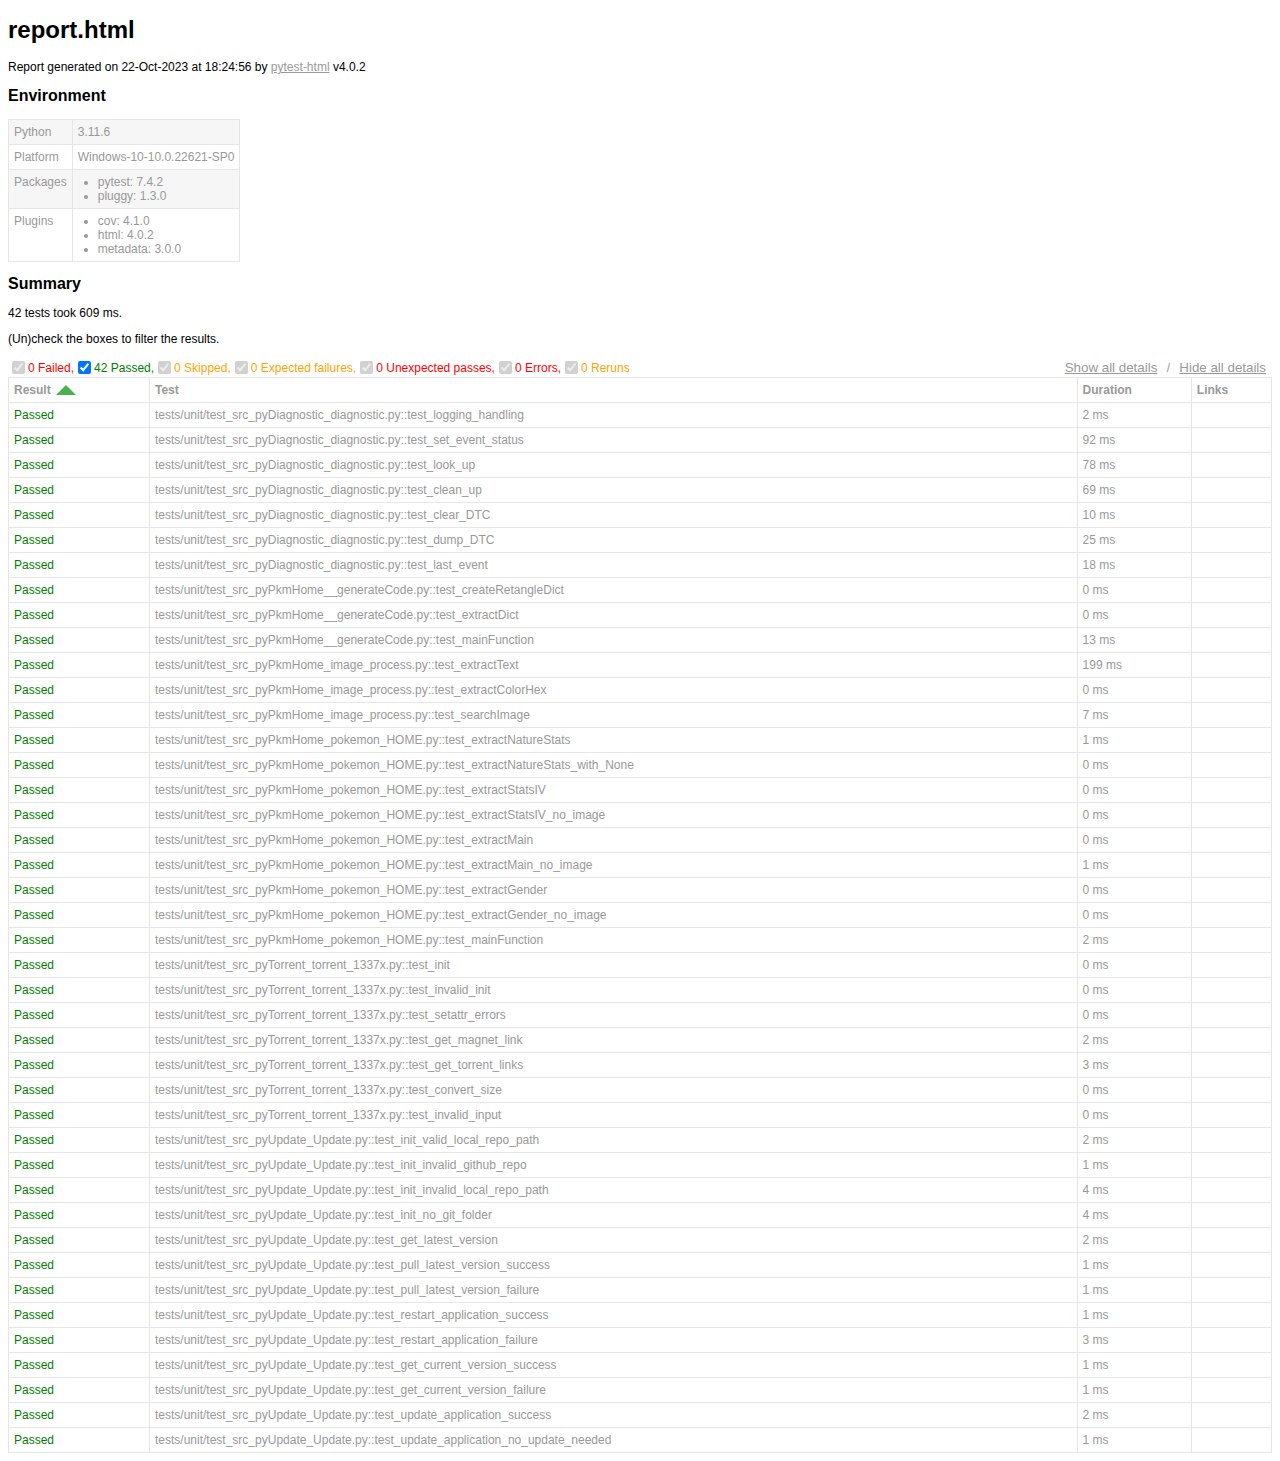
==== commit 750e3dfc: "PokemonHome: add Unit Test Suite" ====
--- a/report/ut/report.html
+++ b/report/ut/report.html
@@ -7,7 +7,7 @@
   </head>
   <body>
     <h1 id="title">report.html</h1>
-    <p>Report generated on 22-Oct-2023 at 04:22:04 by <a href="https://pypi.python.org/pypi/pytest-html">pytest-html</a>
+    <p>Report generated on 22-Oct-2023 at 18:24:56 by <a href="https://pypi.python.org/pypi/pytest-html">pytest-html</a>
         v4.0.2</p>
     <div id="environment-header">
       <h2>Environment</h2>
@@ -61,7 +61,7 @@
         <h2>Summary</h2>
         <div class="additional-summary prefix">
         </div>
-        <p class="run-count">27 tests took 79 ms.</p>
+        <p class="run-count">42 tests took 609 ms.</p>
         <p class="filter">(Un)check the boxes to filter the results.</p>
         <div class="summary__reload">
           <div class="summary__reload__button hidden" onclick="location.reload()">
@@ -74,7 +74,7 @@
             <input checked="true" class="filter" name="filter_checkbox" type="checkbox" data-test-result="failed" disabled/>
             <span class="failed">0 Failed,</span>
             <input checked="true" class="filter" name="filter_checkbox" type="checkbox" data-test-result="passed" />
-            <span class="passed">27 Passed,</span>
+            <span class="passed">42 Passed,</span>
             <input checked="true" class="filter" name="filter_checkbox" type="checkbox" data-test-result="skipped" disabled/>
             <span class="skipped">0 Skipped,</span>
             <input checked="true" class="filter" name="filter_checkbox" type="checkbox" data-test-result="xfailed" disabled/>
@@ -108,7 +108,7 @@
     </table>
   </body>
   <footer>
-    <div id="data-container" data-jsonblob="{&#34;environment&#34;: {&#34;Python&#34;: &#34;3.11.6&#34;, &#34;Platform&#34;: &#34;Windows-10-10.0.22621-SP0&#34;, &#34;Packages&#34;: {&#34;pytest&#34;: &#34;7.4.2&#34;, &#34;pluggy&#34;: &#34;1.3.0&#34;}, &#34;Plugins&#34;: {&#34;cov&#34;: &#34;4.1.0&#34;, &#34;html&#34;: &#34;4.0.2&#34;, &#34;metadata&#34;: &#34;3.0.0&#34;}}, &#34;tests&#34;: {&#34;tests/unit/test_Diagnostic.py::test_logging_handling&#34;: [{&#34;extras&#34;: [], &#34;result&#34;: &#34;Passed&#34;, &#34;testId&#34;: &#34;tests/unit/test_Diagnostic.py::test_logging_handling&#34;, &#34;duration&#34;: &#34;4 ms&#34;, &#34;resultsTableRow&#34;: [&#34;&lt;td class=\&#34;col-result\&#34;&gt;Passed&lt;/td&gt;&#34;, &#34;&lt;td class=\&#34;col-testId\&#34;&gt;tests/unit/test_Diagnostic.py::test_logging_handling&lt;/td&gt;&#34;, &#34;&lt;td class=\&#34;col-duration\&#34;&gt;4 ms&lt;/td&gt;&#34;, &#34;&lt;td class=\&#34;col-links\&#34;&gt;&lt;/td&gt;&#34;], &#34;log&#34;: &#34;No log output captured.&#34;}], &#34;tests/unit/test_Diagnostic.py::test_set_event_status&#34;: [{&#34;extras&#34;: [], &#34;result&#34;: &#34;Passed&#34;, &#34;testId&#34;: &#34;tests/unit/test_Diagnostic.py::test_set_event_status&#34;, &#34;duration&#34;: &#34;2 ms&#34;, &#34;resultsTableRow&#34;: [&#34;&lt;td class=\&#34;col-result\&#34;&gt;Passed&lt;/td&gt;&#34;, &#34;&lt;td class=\&#34;col-testId\&#34;&gt;tests/unit/test_Diagnostic.py::test_set_event_status&lt;/td&gt;&#34;, &#34;&lt;td class=\&#34;col-duration\&#34;&gt;2 ms&lt;/td&gt;&#34;, &#34;&lt;td class=\&#34;col-links\&#34;&gt;&lt;/td&gt;&#34;], &#34;log&#34;: &#34;----------------------------- Captured stderr call -----------------------------\n998.0654716491699\tDEBUG\tThis is a debug event\n998.0654716491699\tDEBUG\tThis is a debug event\n999.0625381469727\tINFO\tThis is a info event\n999.0625381469727\tINFO\tThis is a info event\n999.0625381469727\tWARNING\tThis is a warning event\n999.0625381469727\tWARNING\tThis is a warning event\n999.0625381469727\tERROR\tThis is a error event\n999.0625381469727\tERROR\tThis is a error event\n1000.0591278076172\tCRITICAL\tThis is a critical event\n1000.0591278076172\tCRITICAL\tThis is a critical event\n\n------------------------------ Captured log call -------------------------------\nDEBUG    src.pyDiagnostic.diagnostic:diagnostic.py:98 This is a debug event\nINFO     src.pyDiagnostic.diagnostic:diagnostic.py:98 This is a info event\nWARNING  src.pyDiagnostic.diagnostic:diagnostic.py:98 This is a warning event\nERROR    src.pyDiagnostic.diagnostic:diagnostic.py:98 This is a error event\nCRITICAL src.pyDiagnostic.diagnostic:diagnostic.py:98 This is a critical event\n\n&#34;}], &#34;tests/unit/test_Diagnostic.py::test_look_up&#34;: [{&#34;extras&#34;: [], &#34;result&#34;: &#34;Passed&#34;, &#34;testId&#34;: &#34;tests/unit/test_Diagnostic.py::test_look_up&#34;, &#34;duration&#34;: &#34;13 ms&#34;, &#34;resultsTableRow&#34;: [&#34;&lt;td class=\&#34;col-result\&#34;&gt;Passed&lt;/td&gt;&#34;, &#34;&lt;td class=\&#34;col-testId\&#34;&gt;tests/unit/test_Diagnostic.py::test_look_up&lt;/td&gt;&#34;, &#34;&lt;td class=\&#34;col-duration\&#34;&gt;13 ms&lt;/td&gt;&#34;, &#34;&lt;td class=\&#34;col-links\&#34;&gt;&lt;/td&gt;&#34;], &#34;log&#34;: &#34;----------------------------- Captured stderr call -----------------------------\n1006.0441493988037\tDEBUG\tThis is a debug event\n1006.0441493988037\tDEBUG\tThis is a debug event\n1006.0441493988037\tDEBUG\tThis is a debug event\n1006.0441493988037\tINFO\tThis is a info event\n1006.0441493988037\tINFO\tThis is a info event\n1006.0441493988037\tINFO\tThis is a info event\n1006.0441493988037\tWARNING\tThis is a warning event\n1006.0441493988037\tWARNING\tThis is a warning event\n1006.0441493988037\tWARNING\tThis is a warning event\n1006.0441493988037\tERROR\tThis is a error event\n1006.0441493988037\tERROR\tThis is a error event\n1006.0441493988037\tERROR\tThis is a error event\n1007.0412158966064\tCRITICAL\tThis is a critical event\n1007.0412158966064\tCRITICAL\tThis is a critical event\n1007.0412158966064\tCRITICAL\tThis is a critical event\n\n------------------------------ Captured log call -------------------------------\nDEBUG    src.pyDiagnostic.diagnostic:diagnostic.py:98 This is a debug event\nINFO     src.pyDiagnostic.diagnostic:diagnostic.py:98 This is a info event\nWARNING  src.pyDiagnostic.diagnostic:diagnostic.py:98 This is a warning event\nERROR    src.pyDiagnostic.diagnostic:diagnostic.py:98 This is a error event\nCRITICAL src.pyDiagnostic.diagnostic:diagnostic.py:98 This is a critical event\n\n&#34;}], &#34;tests/unit/test_Diagnostic.py::test_clean_up&#34;: [{&#34;extras&#34;: [], &#34;result&#34;: &#34;Passed&#34;, &#34;testId&#34;: &#34;tests/unit/test_Diagnostic.py::test_clean_up&#34;, &#34;duration&#34;: &#34;1 ms&#34;, &#34;resultsTableRow&#34;: [&#34;&lt;td class=\&#34;col-result\&#34;&gt;Passed&lt;/td&gt;&#34;, &#34;&lt;td class=\&#34;col-testId\&#34;&gt;tests/unit/test_Diagnostic.py::test_clean_up&lt;/td&gt;&#34;, &#34;&lt;td class=\&#34;col-duration\&#34;&gt;1 ms&lt;/td&gt;&#34;, &#34;&lt;td class=\&#34;col-links\&#34;&gt;&lt;/td&gt;&#34;], &#34;log&#34;: &#34;----------------------------- Captured stderr call -----------------------------\n1022.000789642334\tDEBUG\tThis is a debug event\n1022.000789642334\tDEBUG\tThis is a debug event\n1022.000789642334\tDEBUG\tThis is a debug event\n1022.000789642334\tDEBUG\tThis is a debug event\n1022.9978561401367\tINFO\tThis is a info event\n1022.9978561401367\tINFO\tThis is a info event\n1022.9978561401367\tINFO\tThis is a info event\n1022.9978561401367\tINFO\tThis is a info event\n1022.9978561401367\tWARNING\tThis is a warning event\n1022.9978561401367\tWARNING\tThis is a warning event\n1022.9978561401367\tWARNING\tThis is a warning event\n1022.9978561401367\tWARNING\tThis is a warning event\n1022.9978561401367\tERROR\tThis is a error event\n1022.9978561401367\tERROR\tThis is a error event\n1022.9978561401367\tERROR\tThis is a error event\n1022.9978561401367\tERROR\tThis is a error event\n1022.9978561401367\tCRITICAL\tThis is a critical event\n1022.9978561401367\tCRITICAL\tThis is a critical event\n1022.9978561401367\tCRITICAL\tThis is a critical event\n1022.9978561401367\tCRITICAL\tThis is a critical event\n\n------------------------------ Captured log call -------------------------------\nDEBUG    src.pyDiagnostic.diagnostic:diagnostic.py:98 This is a debug event\nINFO     src.pyDiagnostic.diagnostic:diagnostic.py:98 This is a info event\nWARNING  src.pyDiagnostic.diagnostic:diagnostic.py:98 This is a warning event\nERROR    src.pyDiagnostic.diagnostic:diagnostic.py:98 This is a error event\nCRITICAL src.pyDiagnostic.diagnostic:diagnostic.py:98 This is a critical event\n\n&#34;}], &#34;tests/unit/test_Diagnostic.py::test_clear_DTC&#34;: [{&#34;extras&#34;: [], &#34;result&#34;: &#34;Passed&#34;, &#34;testId&#34;: &#34;tests/unit/test_Diagnostic.py::test_clear_DTC&#34;, &#34;duration&#34;: &#34;1 ms&#34;, &#34;resultsTableRow&#34;: [&#34;&lt;td class=\&#34;col-result\&#34;&gt;Passed&lt;/td&gt;&#34;, &#34;&lt;td class=\&#34;col-testId\&#34;&gt;tests/unit/test_Diagnostic.py::test_clear_DTC&lt;/td&gt;&#34;, &#34;&lt;td class=\&#34;col-duration\&#34;&gt;1 ms&lt;/td&gt;&#34;, &#34;&lt;td class=\&#34;col-links\&#34;&gt;&lt;/td&gt;&#34;], &#34;log&#34;: &#34;----------------------------- Captured stderr call -----------------------------\n1030.0118923187256\tCRITICAL\tThis is a critical event\n1030.0118923187256\tCRITICAL\tThis is a critical event\n1030.0118923187256\tCRITICAL\tThis is a critical event\n1030.0118923187256\tCRITICAL\tThis is a critical event\n1030.0118923187256\tCRITICAL\tThis is a critical event\n\n------------------------------ Captured log call -------------------------------\nCRITICAL src.pyDiagnostic.diagnostic:diagnostic.py:98 This is a critical event\n\n&#34;}], &#34;tests/unit/test_Diagnostic.py::test_dump_DTC&#34;: [{&#34;extras&#34;: [], &#34;result&#34;: &#34;Passed&#34;, &#34;testId&#34;: &#34;tests/unit/test_Diagnostic.py::test_dump_DTC&#34;, &#34;duration&#34;: &#34;5 ms&#34;, &#34;resultsTableRow&#34;: [&#34;&lt;td class=\&#34;col-result\&#34;&gt;Passed&lt;/td&gt;&#34;, &#34;&lt;td class=\&#34;col-testId\&#34;&gt;tests/unit/test_Diagnostic.py::test_dump_DTC&lt;/td&gt;&#34;, &#34;&lt;td class=\&#34;col-duration\&#34;&gt;5 ms&lt;/td&gt;&#34;, &#34;&lt;td class=\&#34;col-links\&#34;&gt;&lt;/td&gt;&#34;], &#34;log&#34;: &#34;----------------------------- Captured stderr call -----------------------------\n1036.9632244110107\tCRITICAL\tThis is a critical event\n1036.9632244110107\tCRITICAL\tThis is a critical event\n1036.9632244110107\tCRITICAL\tThis is a critical event\n1036.9632244110107\tCRITICAL\tThis is a critical event\n1036.9632244110107\tCRITICAL\tThis is a critical event\n1036.9632244110107\tCRITICAL\tThis is a critical event\n\n------------------------------ Captured log call -------------------------------\nCRITICAL src.pyDiagnostic.diagnostic:diagnostic.py:98 This is a critical event\n\n&#34;}], &#34;tests/unit/test_Diagnostic.py::test_last_event&#34;: [{&#34;extras&#34;: [], &#34;result&#34;: &#34;Passed&#34;, &#34;testId&#34;: &#34;tests/unit/test_Diagnostic.py::test_last_event&#34;, &#34;duration&#34;: &#34;3 ms&#34;, &#34;resultsTableRow&#34;: [&#34;&lt;td class=\&#34;col-result\&#34;&gt;Passed&lt;/td&gt;&#34;, &#34;&lt;td class=\&#34;col-testId\&#34;&gt;tests/unit/test_Diagnostic.py::test_last_event&lt;/td&gt;&#34;, &#34;&lt;td class=\&#34;col-duration\&#34;&gt;3 ms&lt;/td&gt;&#34;, &#34;&lt;td class=\&#34;col-links\&#34;&gt;&lt;/td&gt;&#34;], &#34;log&#34;: &#34;----------------------------- Captured stderr call -----------------------------\n1040.9536361694336\tERROR\tThis is a error event\n1040.9536361694336\tERROR\tThis is a error event\n1040.9536361694336\tERROR\tThis is a error event\n1040.9536361694336\tERROR\tThis is a error event\n1040.9536361694336\tERROR\tThis is a error event\n1040.9536361694336\tERROR\tThis is a error event\n1040.9536361694336\tERROR\tThis is a error event\n\n------------------------------ Captured log call -------------------------------\nERROR    src.pyDiagnostic.diagnostic:diagnostic.py:98 This is a error event\n\n&#34;}], &#34;tests/unit/test_Update.py::test_init_valid_local_repo_path&#34;: [{&#34;extras&#34;: [], &#34;result&#34;: &#34;Passed&#34;, &#34;testId&#34;: &#34;tests/unit/test_Update.py::test_init_valid_local_repo_path&#34;, &#34;duration&#34;: &#34;1 ms&#34;, &#34;resultsTableRow&#34;: [&#34;&lt;td class=\&#34;col-result\&#34;&gt;Passed&lt;/td&gt;&#34;, &#34;&lt;td class=\&#34;col-testId\&#34;&gt;tests/unit/test_Update.py::test_init_valid_local_repo_path&lt;/td&gt;&#34;, &#34;&lt;td class=\&#34;col-duration\&#34;&gt;1 ms&lt;/td&gt;&#34;, &#34;&lt;td class=\&#34;col-links\&#34;&gt;&lt;/td&gt;&#34;], &#34;log&#34;: &#34;No log output captured.&#34;}], &#34;tests/unit/test_Update.py::test_init_invalid_github_repo&#34;: [{&#34;extras&#34;: [], &#34;result&#34;: &#34;Passed&#34;, &#34;testId&#34;: &#34;tests/unit/test_Update.py::test_init_invalid_github_repo&#34;, &#34;duration&#34;: &#34;1 ms&#34;, &#34;resultsTableRow&#34;: [&#34;&lt;td class=\&#34;col-result\&#34;&gt;Passed&lt;/td&gt;&#34;, &#34;&lt;td class=\&#34;col-testId\&#34;&gt;tests/unit/test_Update.py::test_init_invalid_github_repo&lt;/td&gt;&#34;, &#34;&lt;td class=\&#34;col-duration\&#34;&gt;1 ms&lt;/td&gt;&#34;, &#34;&lt;td class=\&#34;col-links\&#34;&gt;&lt;/td&gt;&#34;], &#34;log&#34;: &#34;No log output captured.&#34;}], &#34;tests/unit/test_Update.py::test_init_invalid_local_repo_path&#34;: [{&#34;extras&#34;: [], &#34;result&#34;: &#34;Passed&#34;, &#34;testId&#34;: &#34;tests/unit/test_Update.py::test_init_invalid_local_repo_path&#34;, &#34;duration&#34;: &#34;1 ms&#34;, &#34;resultsTableRow&#34;: [&#34;&lt;td class=\&#34;col-result\&#34;&gt;Passed&lt;/td&gt;&#34;, &#34;&lt;td class=\&#34;col-testId\&#34;&gt;tests/unit/test_Update.py::test_init_invalid_local_repo_path&lt;/td&gt;&#34;, &#34;&lt;td class=\&#34;col-duration\&#34;&gt;1 ms&lt;/td&gt;&#34;, &#34;&lt;td class=\&#34;col-links\&#34;&gt;&lt;/td&gt;&#34;], &#34;log&#34;: &#34;No log output captured.&#34;}], &#34;tests/unit/test_Update.py::test_init_no_git_folder&#34;: [{&#34;extras&#34;: [], &#34;result&#34;: &#34;Passed&#34;, &#34;testId&#34;: &#34;tests/unit/test_Update.py::test_init_no_git_folder&#34;, &#34;duration&#34;: &#34;1 ms&#34;, &#34;resultsTableRow&#34;: [&#34;&lt;td class=\&#34;col-result\&#34;&gt;Passed&lt;/td&gt;&#34;, &#34;&lt;td class=\&#34;col-testId\&#34;&gt;tests/unit/test_Update.py::test_init_no_git_folder&lt;/td&gt;&#34;, &#34;&lt;td class=\&#34;col-duration\&#34;&gt;1 ms&lt;/td&gt;&#34;, &#34;&lt;td class=\&#34;col-links\&#34;&gt;&lt;/td&gt;&#34;], &#34;log&#34;: &#34;No log output captured.&#34;}], &#34;tests/unit/test_Update.py::test_get_latest_version&#34;: [{&#34;extras&#34;: [], &#34;result&#34;: &#34;Passed&#34;, &#34;testId&#34;: &#34;tests/unit/test_Update.py::test_get_latest_version&#34;, &#34;duration&#34;: &#34;1 ms&#34;, &#34;resultsTableRow&#34;: [&#34;&lt;td class=\&#34;col-result\&#34;&gt;Passed&lt;/td&gt;&#34;, &#34;&lt;td class=\&#34;col-testId\&#34;&gt;tests/unit/test_Update.py::test_get_latest_version&lt;/td&gt;&#34;, &#34;&lt;td class=\&#34;col-duration\&#34;&gt;1 ms&lt;/td&gt;&#34;, &#34;&lt;td class=\&#34;col-links\&#34;&gt;&lt;/td&gt;&#34;], &#34;log&#34;: &#34;No log output captured.&#34;}], &#34;tests/unit/test_Update.py::test_pull_latest_version_success&#34;: [{&#34;extras&#34;: [], &#34;result&#34;: &#34;Passed&#34;, &#34;testId&#34;: &#34;tests/unit/test_Update.py::test_pull_latest_version_success&#34;, &#34;duration&#34;: &#34;3 ms&#34;, &#34;resultsTableRow&#34;: [&#34;&lt;td class=\&#34;col-result\&#34;&gt;Passed&lt;/td&gt;&#34;, &#34;&lt;td class=\&#34;col-testId\&#34;&gt;tests/unit/test_Update.py::test_pull_latest_version_success&lt;/td&gt;&#34;, &#34;&lt;td class=\&#34;col-duration\&#34;&gt;3 ms&lt;/td&gt;&#34;, &#34;&lt;td class=\&#34;col-links\&#34;&gt;&lt;/td&gt;&#34;], &#34;log&#34;: &#34;No log output captured.&#34;}], &#34;tests/unit/test_Update.py::test_pull_latest_version_failure&#34;: [{&#34;extras&#34;: [], &#34;result&#34;: &#34;Passed&#34;, &#34;testId&#34;: &#34;tests/unit/test_Update.py::test_pull_latest_version_failure&#34;, &#34;duration&#34;: &#34;2 ms&#34;, &#34;resultsTableRow&#34;: [&#34;&lt;td class=\&#34;col-result\&#34;&gt;Passed&lt;/td&gt;&#34;, &#34;&lt;td class=\&#34;col-testId\&#34;&gt;tests/unit/test_Update.py::test_pull_latest_version_failure&lt;/td&gt;&#34;, &#34;&lt;td class=\&#34;col-duration\&#34;&gt;2 ms&lt;/td&gt;&#34;, &#34;&lt;td class=\&#34;col-links\&#34;&gt;&lt;/td&gt;&#34;], &#34;log&#34;: &#34;No log output captured.&#34;}], &#34;tests/unit/test_Update.py::test_restart_application_success&#34;: [{&#34;extras&#34;: [], &#34;result&#34;: &#34;Passed&#34;, &#34;testId&#34;: &#34;tests/unit/test_Update.py::test_restart_application_success&#34;, &#34;duration&#34;: &#34;1 ms&#34;, &#34;resultsTableRow&#34;: [&#34;&lt;td class=\&#34;col-result\&#34;&gt;Passed&lt;/td&gt;&#34;, &#34;&lt;td class=\&#34;col-testId\&#34;&gt;tests/unit/test_Update.py::test_restart_application_success&lt;/td&gt;&#34;, &#34;&lt;td class=\&#34;col-duration\&#34;&gt;1 ms&lt;/td&gt;&#34;, &#34;&lt;td class=\&#34;col-links\&#34;&gt;&lt;/td&gt;&#34;], &#34;log&#34;: &#34;No log output captured.&#34;}], &#34;tests/unit/test_Update.py::test_restart_application_failure&#34;: [{&#34;extras&#34;: [], &#34;result&#34;: &#34;Passed&#34;, &#34;testId&#34;: &#34;tests/unit/test_Update.py::test_restart_application_failure&#34;, &#34;duration&#34;: &#34;1 ms&#34;, &#34;resultsTableRow&#34;: [&#34;&lt;td class=\&#34;col-result\&#34;&gt;Passed&lt;/td&gt;&#34;, &#34;&lt;td class=\&#34;col-testId\&#34;&gt;tests/unit/test_Update.py::test_restart_application_failure&lt;/td&gt;&#34;, &#34;&lt;td class=\&#34;col-duration\&#34;&gt;1 ms&lt;/td&gt;&#34;, &#34;&lt;td class=\&#34;col-links\&#34;&gt;&lt;/td&gt;&#34;], &#34;log&#34;: &#34;No log output captured.&#34;}], &#34;tests/unit/test_Update.py::test_get_current_version_success&#34;: [{&#34;extras&#34;: [], &#34;result&#34;: &#34;Passed&#34;, &#34;testId&#34;: &#34;tests/unit/test_Update.py::test_get_current_version_success&#34;, &#34;duration&#34;: &#34;3 ms&#34;, &#34;resultsTableRow&#34;: [&#34;&lt;td class=\&#34;col-result\&#34;&gt;Passed&lt;/td&gt;&#34;, &#34;&lt;td class=\&#34;col-testId\&#34;&gt;tests/unit/test_Update.py::test_get_current_version_success&lt;/td&gt;&#34;, &#34;&lt;td class=\&#34;col-duration\&#34;&gt;3 ms&lt;/td&gt;&#34;, &#34;&lt;td class=\&#34;col-links\&#34;&gt;&lt;/td&gt;&#34;], &#34;log&#34;: &#34;No log output captured.&#34;}], &#34;tests/unit/test_Update.py::test_get_current_version_failure&#34;: [{&#34;extras&#34;: [], &#34;result&#34;: &#34;Passed&#34;, &#34;testId&#34;: &#34;tests/unit/test_Update.py::test_get_current_version_failure&#34;, &#34;duration&#34;: &#34;1 ms&#34;, &#34;resultsTableRow&#34;: [&#34;&lt;td class=\&#34;col-result\&#34;&gt;Passed&lt;/td&gt;&#34;, &#34;&lt;td class=\&#34;col-testId\&#34;&gt;tests/unit/test_Update.py::test_get_current_version_failure&lt;/td&gt;&#34;, &#34;&lt;td class=\&#34;col-duration\&#34;&gt;1 ms&lt;/td&gt;&#34;, &#34;&lt;td class=\&#34;col-links\&#34;&gt;&lt;/td&gt;&#34;], &#34;log&#34;: &#34;No log output captured.&#34;}], &#34;tests/unit/test_Update.py::test_update_application_success&#34;: [{&#34;extras&#34;: [], &#34;result&#34;: &#34;Passed&#34;, &#34;testId&#34;: &#34;tests/unit/test_Update.py::test_update_application_success&#34;, &#34;duration&#34;: &#34;1 ms&#34;, &#34;resultsTableRow&#34;: [&#34;&lt;td class=\&#34;col-result\&#34;&gt;Passed&lt;/td&gt;&#34;, &#34;&lt;td class=\&#34;col-testId\&#34;&gt;tests/unit/test_Update.py::test_update_application_success&lt;/td&gt;&#34;, &#34;&lt;td class=\&#34;col-duration\&#34;&gt;1 ms&lt;/td&gt;&#34;, &#34;&lt;td class=\&#34;col-links\&#34;&gt;&lt;/td&gt;&#34;], &#34;log&#34;: &#34;No log output captured.&#34;}], &#34;tests/unit/test_Update.py::test_update_application_no_update_needed&#34;: [{&#34;extras&#34;: [], &#34;result&#34;: &#34;Passed&#34;, &#34;testId&#34;: &#34;tests/unit/test_Update.py::test_update_application_no_update_needed&#34;, &#34;duration&#34;: &#34;1 ms&#34;, &#34;resultsTableRow&#34;: [&#34;&lt;td class=\&#34;col-result\&#34;&gt;Passed&lt;/td&gt;&#34;, &#34;&lt;td class=\&#34;col-testId\&#34;&gt;tests/unit/test_Update.py::test_update_application_no_update_needed&lt;/td&gt;&#34;, &#34;&lt;td class=\&#34;col-duration\&#34;&gt;1 ms&lt;/td&gt;&#34;, &#34;&lt;td class=\&#34;col-links\&#34;&gt;&lt;/td&gt;&#34;], &#34;log&#34;: &#34;No log output captured.&#34;}], &#34;tests/unit/test_convert_size.py::test_convert_size&#34;: [{&#34;extras&#34;: [], &#34;result&#34;: &#34;Passed&#34;, &#34;testId&#34;: &#34;tests/unit/test_convert_size.py::test_convert_size&#34;, &#34;duration&#34;: &#34;0 ms&#34;, &#34;resultsTableRow&#34;: [&#34;&lt;td class=\&#34;col-result\&#34;&gt;Passed&lt;/td&gt;&#34;, &#34;&lt;td class=\&#34;col-testId\&#34;&gt;tests/unit/test_convert_size.py::test_convert_size&lt;/td&gt;&#34;, &#34;&lt;td class=\&#34;col-duration\&#34;&gt;0 ms&lt;/td&gt;&#34;, &#34;&lt;td class=\&#34;col-links\&#34;&gt;&lt;/td&gt;&#34;], &#34;log&#34;: &#34;No log output captured.&#34;}], &#34;tests/unit/test_convert_size.py::test_invalid_input&#34;: [{&#34;extras&#34;: [], &#34;result&#34;: &#34;Passed&#34;, &#34;testId&#34;: &#34;tests/unit/test_convert_size.py::test_invalid_input&#34;, &#34;duration&#34;: &#34;0 ms&#34;, &#34;resultsTableRow&#34;: [&#34;&lt;td class=\&#34;col-result\&#34;&gt;Passed&lt;/td&gt;&#34;, &#34;&lt;td class=\&#34;col-testId\&#34;&gt;tests/unit/test_convert_size.py::test_invalid_input&lt;/td&gt;&#34;, &#34;&lt;td class=\&#34;col-duration\&#34;&gt;0 ms&lt;/td&gt;&#34;, &#34;&lt;td class=\&#34;col-links\&#34;&gt;&lt;/td&gt;&#34;], &#34;log&#34;: &#34;No log output captured.&#34;}], &#34;tests/unit/test_torrent_1337x.py::test_init&#34;: [{&#34;extras&#34;: [], &#34;result&#34;: &#34;Passed&#34;, &#34;testId&#34;: &#34;tests/unit/test_torrent_1337x.py::test_init&#34;, &#34;duration&#34;: &#34;0 ms&#34;, &#34;resultsTableRow&#34;: [&#34;&lt;td class=\&#34;col-result\&#34;&gt;Passed&lt;/td&gt;&#34;, &#34;&lt;td class=\&#34;col-testId\&#34;&gt;tests/unit/test_torrent_1337x.py::test_init&lt;/td&gt;&#34;, &#34;&lt;td class=\&#34;col-duration\&#34;&gt;0 ms&lt;/td&gt;&#34;, &#34;&lt;td class=\&#34;col-links\&#34;&gt;&lt;/td&gt;&#34;], &#34;log&#34;: &#34;No log output captured.&#34;}], &#34;tests/unit/test_torrent_1337x.py::test_invalid_init&#34;: [{&#34;extras&#34;: [], &#34;result&#34;: &#34;Passed&#34;, &#34;testId&#34;: &#34;tests/unit/test_torrent_1337x.py::test_invalid_init&#34;, &#34;duration&#34;: &#34;0 ms&#34;, &#34;resultsTableRow&#34;: [&#34;&lt;td class=\&#34;col-result\&#34;&gt;Passed&lt;/td&gt;&#34;, &#34;&lt;td class=\&#34;col-testId\&#34;&gt;tests/unit/test_torrent_1337x.py::test_invalid_init&lt;/td&gt;&#34;, &#34;&lt;td class=\&#34;col-duration\&#34;&gt;0 ms&lt;/td&gt;&#34;, &#34;&lt;td class=\&#34;col-links\&#34;&gt;&lt;/td&gt;&#34;], &#34;log&#34;: &#34;No log output captured.&#34;}], &#34;tests/unit/test_torrent_1337x.py::test_setattr_errors&#34;: [{&#34;extras&#34;: [], &#34;result&#34;: &#34;Passed&#34;, &#34;testId&#34;: &#34;tests/unit/test_torrent_1337x.py::test_setattr_errors&#34;, &#34;duration&#34;: &#34;0 ms&#34;, &#34;resultsTableRow&#34;: [&#34;&lt;td class=\&#34;col-result\&#34;&gt;Passed&lt;/td&gt;&#34;, &#34;&lt;td class=\&#34;col-testId\&#34;&gt;tests/unit/test_torrent_1337x.py::test_setattr_errors&lt;/td&gt;&#34;, &#34;&lt;td class=\&#34;col-duration\&#34;&gt;0 ms&lt;/td&gt;&#34;, &#34;&lt;td class=\&#34;col-links\&#34;&gt;&lt;/td&gt;&#34;], &#34;log&#34;: &#34;No log output captured.&#34;}], &#34;tests/unit/test_torrent_1337x.py::test_get_magnet_link&#34;: [{&#34;extras&#34;: [], &#34;result&#34;: &#34;Passed&#34;, &#34;testId&#34;: &#34;tests/unit/test_torrent_1337x.py::test_get_magnet_link&#34;, &#34;duration&#34;: &#34;1 ms&#34;, &#34;resultsTableRow&#34;: [&#34;&lt;td class=\&#34;col-result\&#34;&gt;Passed&lt;/td&gt;&#34;, &#34;&lt;td class=\&#34;col-testId\&#34;&gt;tests/unit/test_torrent_1337x.py::test_get_magnet_link&lt;/td&gt;&#34;, &#34;&lt;td class=\&#34;col-duration\&#34;&gt;1 ms&lt;/td&gt;&#34;, &#34;&lt;td class=\&#34;col-links\&#34;&gt;&lt;/td&gt;&#34;], &#34;log&#34;: &#34;No log output captured.&#34;}], &#34;tests/unit/test_torrent_1337x.py::test_get_torrent_links&#34;: [{&#34;extras&#34;: [], &#34;result&#34;: &#34;Passed&#34;, &#34;testId&#34;: &#34;tests/unit/test_torrent_1337x.py::test_get_torrent_links&#34;, &#34;duration&#34;: &#34;1 ms&#34;, &#34;resultsTableRow&#34;: [&#34;&lt;td class=\&#34;col-result\&#34;&gt;Passed&lt;/td&gt;&#34;, &#34;&lt;td class=\&#34;col-testId\&#34;&gt;tests/unit/test_torrent_1337x.py::test_get_torrent_links&lt;/td&gt;&#34;, &#34;&lt;td class=\&#34;col-duration\&#34;&gt;1 ms&lt;/td&gt;&#34;, &#34;&lt;td class=\&#34;col-links\&#34;&gt;&lt;/td&gt;&#34;], &#34;log&#34;: &#34;No log output captured.&#34;}]}, &#34;renderCollapsed&#34;: [&#34;passed&#34;], &#34;initialSort&#34;: &#34;result&#34;, &#34;title&#34;: &#34;report.html&#34;}"></div>
+    <div id="data-container" data-jsonblob="{&#34;environment&#34;: {&#34;Python&#34;: &#34;3.11.6&#34;, &#34;Platform&#34;: &#34;Windows-10-10.0.22621-SP0&#34;, &#34;Packages&#34;: {&#34;pytest&#34;: &#34;7.4.2&#34;, &#34;pluggy&#34;: &#34;1.3.0&#34;}, &#34;Plugins&#34;: {&#34;cov&#34;: &#34;4.1.0&#34;, &#34;html&#34;: &#34;4.0.2&#34;, &#34;metadata&#34;: &#34;3.0.0&#34;}}, &#34;tests&#34;: {&#34;tests/unit/test_src_pyDiagnostic_diagnostic.py::test_logging_handling&#34;: [{&#34;extras&#34;: [], &#34;result&#34;: &#34;Passed&#34;, &#34;testId&#34;: &#34;tests/unit/test_src_pyDiagnostic_diagnostic.py::test_logging_handling&#34;, &#34;duration&#34;: &#34;2 ms&#34;, &#34;resultsTableRow&#34;: [&#34;&lt;td class=\&#34;col-result\&#34;&gt;Passed&lt;/td&gt;&#34;, &#34;&lt;td class=\&#34;col-testId\&#34;&gt;tests/unit/test_src_pyDiagnostic_diagnostic.py::test_logging_handling&lt;/td&gt;&#34;, &#34;&lt;td class=\&#34;col-duration\&#34;&gt;2 ms&lt;/td&gt;&#34;, &#34;&lt;td class=\&#34;col-links\&#34;&gt;&lt;/td&gt;&#34;], &#34;log&#34;: &#34;No log output captured.&#34;}], &#34;tests/unit/test_src_pyDiagnostic_diagnostic.py::test_set_event_status&#34;: [{&#34;extras&#34;: [], &#34;result&#34;: &#34;Passed&#34;, &#34;testId&#34;: &#34;tests/unit/test_src_pyDiagnostic_diagnostic.py::test_set_event_status&#34;, &#34;duration&#34;: &#34;92 ms&#34;, &#34;resultsTableRow&#34;: [&#34;&lt;td class=\&#34;col-result\&#34;&gt;Passed&lt;/td&gt;&#34;, &#34;&lt;td class=\&#34;col-testId\&#34;&gt;tests/unit/test_src_pyDiagnostic_diagnostic.py::test_set_event_status&lt;/td&gt;&#34;, &#34;&lt;td class=\&#34;col-duration\&#34;&gt;92 ms&lt;/td&gt;&#34;, &#34;&lt;td class=\&#34;col-links\&#34;&gt;&lt;/td&gt;&#34;], &#34;log&#34;: &#34;----------------------------- Captured stderr call -----------------------------\n--- Logging error ---\nTraceback (most recent call last):\n  File \&#34;C:\\Python311\\Lib\\logging\\__init__.py\&#34;, line 1113, in emit\n    stream.write(msg + self.terminator)\nValueError: I/O operation on closed file.\nCall stack:\n  File \&#34;D:\\01_main\\software\\Source\\home-server\\tests\\pytest_ut.py\&#34;, line 13, in &lt;module&gt;\n    run_tests()\n  File \&#34;D:\\01_main\\software\\Source\\home-server\\tests\\pytest_ut.py\&#34;, line 11, in run_tests\n    pytest.main(command)\n  File \&#34;D:\\01_main\\software\\Source\\home-server\\.venv\\Lib\\site-packages\\_pytest\\config\\__init__.py\&#34;, line 169, in main\n    ret: Union[ExitCode, int] = config.hook.pytest_cmdline_main(\n  File \&#34;D:\\01_main\\software\\Source\\home-server\\.venv\\Lib\\site-packages\\pluggy\\_hooks.py\&#34;, line 493, in __call__\n    return self._hookexec(self.name, self._hookimpls, kwargs, firstresult)\n  File \&#34;D:\\01_main\\software\\Source\\home-server\\.venv\\Lib\\site-packages\\pluggy\\_manager.py\&#34;, line 115, in _hookexec\n    return self._inner_hookexec(hook_name, methods, kwargs, firstresult)\n  File \&#34;D:\\01_main\\software\\Source\\home-server\\.venv\\Lib\\site-packages\\pluggy\\_callers.py\&#34;, line 77, in _multicall\n    res = hook_impl.function(*args)\n  File \&#34;D:\\01_main\\software\\Source\\home-server\\.venv\\Lib\\site-packages\\_pytest\\main.py\&#34;, line 318, in pytest_cmdline_main\n    return wrap_session(config, _main)\n  File \&#34;D:\\01_main\\software\\Source\\home-server\\.venv\\Lib\\site-packages\\_pytest\\main.py\&#34;, line 271, in wrap_session\n    session.exitstatus = doit(config, session) or 0\n  File \&#34;D:\\01_main\\software\\Source\\home-server\\.venv\\Lib\\site-packages\\_pytest\\main.py\&#34;, line 325, in _main\n    config.hook.pytest_runtestloop(session=session)\n  File \&#34;D:\\01_main\\software\\Source\\home-server\\.venv\\Lib\\site-packages\\pluggy\\_hooks.py\&#34;, line 493, in __call__\n    return self._hookexec(self.name, self._hookimpls, kwargs, firstresult)\n  File \&#34;D:\\01_main\\software\\Source\\home-server\\.venv\\Lib\\site-packages\\pluggy\\_manager.py\&#34;, line 115, in _hookexec\n    return self._inner_hookexec(hook_name, methods, kwargs, firstresult)\n  File \&#34;D:\\01_main\\software\\Source\\home-server\\.venv\\Lib\\site-packages\\pluggy\\_callers.py\&#34;, line 77, in _multicall\n    res = hook_impl.function(*args)\n  File \&#34;D:\\01_main\\software\\Source\\home-server\\.venv\\Lib\\site-packages\\_pytest\\main.py\&#34;, line 350, in pytest_runtestloop\n    item.config.hook.pytest_runtest_protocol(item=item, nextitem=nextitem)\n  File \&#34;D:\\01_main\\software\\Source\\home-server\\.venv\\Lib\\site-packages\\pluggy\\_hooks.py\&#34;, line 493, in __call__\n    return self._hookexec(self.name, self._hookimpls, kwargs, firstresult)\n  File \&#34;D:\\01_main\\software\\Source\\home-server\\.venv\\Lib\\site-packages\\pluggy\\_manager.py\&#34;, line 115, in _hookexec\n    return self._inner_hookexec(hook_name, methods, kwargs, firstresult)\n  File \&#34;D:\\01_main\\software\\Source\\home-server\\.venv\\Lib\\site-packages\\pluggy\\_callers.py\&#34;, line 77, in _multicall\n    res = hook_impl.function(*args)\n  File \&#34;D:\\01_main\\software\\Source\\home-server\\.venv\\Lib\\site-packages\\_pytest\\runner.py\&#34;, line 114, in pytest_runtest_protocol\n    runtestprotocol(item, nextitem=nextitem)\n  File \&#34;D:\\01_main\\software\\Source\\home-server\\.venv\\Lib\\site-packages\\_pytest\\runner.py\&#34;, line 133, in runtestprotocol\n    reports.append(call_and_report(item, \&#34;call\&#34;, log))\n  File \&#34;D:\\01_main\\software\\Source\\home-server\\.venv\\Lib\\site-packages\\_pytest\\runner.py\&#34;, line 222, in call_and_report\n    call = call_runtest_hook(item, when, **kwds)\n  File \&#34;D:\\01_main\\software\\Source\\home-server\\.venv\\Lib\\site-packages\\_pytest\\runner.py\&#34;, line 261, in call_runtest_hook\n    return CallInfo.from_call(\n  File \&#34;D:\\01_main\\software\\Source\\home-server\\.venv\\Lib\\site-packages\\_pytest\\runner.py\&#34;, line 341, in from_call\n    result: Optional[TResult] = func()\n  File \&#34;D:\\01_main\\software\\Source\\home-server\\.venv\\Lib\\site-packages\\_pytest\\runner.py\&#34;, line 262, in &lt;lambda&gt;\n    lambda: ihook(item=item, **kwds), when=when, reraise=reraise\n  File \&#34;D:\\01_main\\software\\Source\\home-server\\.venv\\Lib\\site-packages\\pluggy\\_hooks.py\&#34;, line 493, in __call__\n    return self._hookexec(self.name, self._hookimpls, kwargs, firstresult)\n  File \&#34;D:\\01_main\\software\\Source\\home-server\\.venv\\Lib\\site-packages\\pluggy\\_manager.py\&#34;, line 115, in _hookexec\n    return self._inner_hookexec(hook_name, methods, kwargs, firstresult)\n  File \&#34;D:\\01_main\\software\\Source\\home-server\\.venv\\Lib\\site-packages\\pluggy\\_callers.py\&#34;, line 77, in _multicall\n    res = hook_impl.function(*args)\n  File \&#34;D:\\01_main\\software\\Source\\home-server\\.venv\\Lib\\site-packages\\_pytest\\runner.py\&#34;, line 169, in pytest_runtest_call\n    item.runtest()\n  File \&#34;D:\\01_main\\software\\Source\\home-server\\.venv\\Lib\\site-packages\\_pytest\\python.py\&#34;, line 1792, in runtest\n    self.ihook.pytest_pyfunc_call(pyfuncitem=self)\n  File \&#34;D:\\01_main\\software\\Source\\home-server\\.venv\\Lib\\site-packages\\pluggy\\_hooks.py\&#34;, line 493, in __call__\n    return self._hookexec(self.name, self._hookimpls, kwargs, firstresult)\n  File \&#34;D:\\01_main\\software\\Source\\home-server\\.venv\\Lib\\site-packages\\pluggy\\_manager.py\&#34;, line 115, in _hookexec\n    return self._inner_hookexec(hook_name, methods, kwargs, firstresult)\n  File \&#34;D:\\01_main\\software\\Source\\home-server\\.venv\\Lib\\site-packages\\pluggy\\_callers.py\&#34;, line 77, in _multicall\n    res = hook_impl.function(*args)\n  File \&#34;D:\\01_main\\software\\Source\\home-server\\.venv\\Lib\\site-packages\\_pytest\\python.py\&#34;, line 194, in pytest_pyfunc_call\n    result = testfunction(**testargs)\n  File \&#34;d:\\01_main\\software\\Source\\home-server\\tests\\unit\\test_src_pyDiagnostic_diagnostic.py\&#34;, line 35, in test_set_event_status\n    diagnostic_obj.set_event_status(events[\&#34;debug\&#34;])\n  File \&#34;D:\\01_main\\software\\Source\\home-server\\src\\pyDiagnostic\\diagnostic.py\&#34;, line 98, in set_event_status\n    self._logging(event[0])(event[3])\nMessage: &#39;This is a debug event&#39;\nArguments: ()\n--- Logging error ---\nTraceback (most recent call last):\n  File \&#34;C:\\Python311\\Lib\\logging\\__init__.py\&#34;, line 1113, in emit\n    stream.write(msg + self.terminator)\nValueError: I/O operation on closed file.\nCall stack:\n  File \&#34;D:\\01_main\\software\\Source\\home-server\\tests\\pytest_ut.py\&#34;, line 13, in &lt;module&gt;\n    run_tests()\n  File \&#34;D:\\01_main\\software\\Source\\home-server\\tests\\pytest_ut.py\&#34;, line 11, in run_tests\n    pytest.main(command)\n  File \&#34;D:\\01_main\\software\\Source\\home-server\\.venv\\Lib\\site-packages\\_pytest\\config\\__init__.py\&#34;, line 169, in main\n    ret: Union[ExitCode, int] = config.hook.pytest_cmdline_main(\n  File \&#34;D:\\01_main\\software\\Source\\home-server\\.venv\\Lib\\site-packages\\pluggy\\_hooks.py\&#34;, line 493, in __call__\n    return self._hookexec(self.name, self._hookimpls, kwargs, firstresult)\n  File \&#34;D:\\01_main\\software\\Source\\home-server\\.venv\\Lib\\site-packages\\pluggy\\_manager.py\&#34;, line 115, in _hookexec\n    return self._inner_hookexec(hook_name, methods, kwargs, firstresult)\n  File \&#34;D:\\01_main\\software\\Source\\home-server\\.venv\\Lib\\site-packages\\pluggy\\_callers.py\&#34;, line 77, in _multicall\n    res = hook_impl.function(*args)\n  File \&#34;D:\\01_main\\software\\Source\\home-server\\.venv\\Lib\\site-packages\\_pytest\\main.py\&#34;, line 318, in pytest_cmdline_main\n    return wrap_session(config, _main)\n  File \&#34;D:\\01_main\\software\\Source\\home-server\\.venv\\Lib\\site-packages\\_pytest\\main.py\&#34;, line 271, in wrap_session\n    session.exitstatus = doit(config, session) or 0\n  File \&#34;D:\\01_main\\software\\Source\\home-server\\.venv\\Lib\\site-packages\\_pytest\\main.py\&#34;, line 325, in _main\n    config.hook.pytest_runtestloop(session=session)\n  File \&#34;D:\\01_main\\software\\Source\\home-server\\.venv\\Lib\\site-packages\\pluggy\\_hooks.py\&#34;, line 493, in __call__\n    return self._hookexec(self.name, self._hookimpls, kwargs, firstresult)\n  File \&#34;D:\\01_main\\software\\Source\\home-server\\.venv\\Lib\\site-packages\\pluggy\\_manager.py\&#34;, line 115, in _hookexec\n    return self._inner_hookexec(hook_name, methods, kwargs, firstresult)\n  File \&#34;D:\\01_main\\software\\Source\\home-server\\.venv\\Lib\\site-packages\\pluggy\\_callers.py\&#34;, line 77, in _multicall\n    res = hook_impl.function(*args)\n  File \&#34;D:\\01_main\\software\\Source\\home-server\\.venv\\Lib\\site-packages\\_pytest\\main.py\&#34;, line 350, in pytest_runtestloop\n    item.config.hook.pytest_runtest_protocol(item=item, nextitem=nextitem)\n  File \&#34;D:\\01_main\\software\\Source\\home-server\\.venv\\Lib\\site-packages\\pluggy\\_hooks.py\&#34;, line 493, in __call__\n    return self._hookexec(self.name, self._hookimpls, kwargs, firstresult)\n  File \&#34;D:\\01_main\\software\\Source\\home-server\\.venv\\Lib\\site-packages\\pluggy\\_manager.py\&#34;, line 115, in _hookexec\n    return self._inner_hookexec(hook_name, methods, kwargs, firstresult)\n  File \&#34;D:\\01_main\\software\\Source\\home-server\\.venv\\Lib\\site-packages\\pluggy\\_callers.py\&#34;, line 77, in _multicall\n    res = hook_impl.function(*args)\n  File \&#34;D:\\01_main\\software\\Source\\home-server\\.venv\\Lib\\site-packages\\_pytest\\runner.py\&#34;, line 114, in pytest_runtest_protocol\n    runtestprotocol(item, nextitem=nextitem)\n  File \&#34;D:\\01_main\\software\\Source\\home-server\\.venv\\Lib\\site-packages\\_pytest\\runner.py\&#34;, line 133, in runtestprotocol\n    reports.append(call_and_report(item, \&#34;call\&#34;, log))\n  File \&#34;D:\\01_main\\software\\Source\\home-server\\.venv\\Lib\\site-packages\\_pytest\\runner.py\&#34;, line 222, in call_and_report\n    call = call_runtest_hook(item, when, **kwds)\n  File \&#34;D:\\01_main\\software\\Source\\home-server\\.venv\\Lib\\site-packages\\_pytest\\runner.py\&#34;, line 261, in call_runtest_hook\n    return CallInfo.from_call(\n  File \&#34;D:\\01_main\\software\\Source\\home-server\\.venv\\Lib\\site-packages\\_pytest\\runner.py\&#34;, line 341, in from_call\n    result: Optional[TResult] = func()\n  File \&#34;D:\\01_main\\software\\Source\\home-server\\.venv\\Lib\\site-packages\\_pytest\\runner.py\&#34;, line 262, in &lt;lambda&gt;\n    lambda: ihook(item=item, **kwds), when=when, reraise=reraise\n  File \&#34;D:\\01_main\\software\\Source\\home-server\\.venv\\Lib\\site-packages\\pluggy\\_hooks.py\&#34;, line 493, in __call__\n    return self._hookexec(self.name, self._hookimpls, kwargs, firstresult)\n  File \&#34;D:\\01_main\\software\\Source\\home-server\\.venv\\Lib\\site-packages\\pluggy\\_manager.py\&#34;, line 115, in _hookexec\n    return self._inner_hookexec(hook_name, methods, kwargs, firstresult)\n  File \&#34;D:\\01_main\\software\\Source\\home-server\\.venv\\Lib\\site-packages\\pluggy\\_callers.py\&#34;, line 77, in _multicall\n    res = hook_impl.function(*args)\n  File \&#34;D:\\01_main\\software\\Source\\home-server\\.venv\\Lib\\site-packages\\_pytest\\runner.py\&#34;, line 169, in pytest_runtest_call\n    item.runtest()\n  File \&#34;D:\\01_main\\software\\Source\\home-server\\.venv\\Lib\\site-packages\\_pytest\\python.py\&#34;, line 1792, in runtest\n    self.ihook.pytest_pyfunc_call(pyfuncitem=self)\n  File \&#34;D:\\01_main\\software\\Source\\home-server\\.venv\\Lib\\site-packages\\pluggy\\_hooks.py\&#34;, line 493, in __call__\n    return self._hookexec(self.name, self._hookimpls, kwargs, firstresult)\n  File \&#34;D:\\01_main\\software\\Source\\home-server\\.venv\\Lib\\site-packages\\pluggy\\_manager.py\&#34;, line 115, in _hookexec\n    return self._inner_hookexec(hook_name, methods, kwargs, firstresult)\n  File \&#34;D:\\01_main\\software\\Source\\home-server\\.venv\\Lib\\site-packages\\pluggy\\_callers.py\&#34;, line 77, in _multicall\n    res = hook_impl.function(*args)\n  File \&#34;D:\\01_main\\software\\Source\\home-server\\.venv\\Lib\\site-packages\\_pytest\\python.py\&#34;, line 194, in pytest_pyfunc_call\n    result = testfunction(**testargs)\n  File \&#34;d:\\01_main\\software\\Source\\home-server\\tests\\unit\\test_src_pyDiagnostic_diagnostic.py\&#34;, line 35, in test_set_event_status\n    diagnostic_obj.set_event_status(events[\&#34;debug\&#34;])\n  File \&#34;D:\\01_main\\software\\Source\\home-server\\src\\pyDiagnostic\\diagnostic.py\&#34;, line 98, in set_event_status\n    self._logging(event[0])(event[3])\nMessage: &#39;This is a debug event&#39;\nArguments: ()\n--- Logging error ---\nTraceback (most recent call last):\n  File \&#34;C:\\Python311\\Lib\\logging\\__init__.py\&#34;, line 1113, in emit\n    stream.write(msg + self.terminator)\nValueError: I/O operation on closed file.\nCall stack:\n  File \&#34;D:\\01_main\\software\\Source\\home-server\\tests\\pytest_ut.py\&#34;, line 13, in &lt;module&gt;\n    run_tests()\n  File \&#34;D:\\01_main\\software\\Source\\home-server\\tests\\pytest_ut.py\&#34;, line 11, in run_tests\n    pytest.main(command)\n  File \&#34;D:\\01_main\\software\\Source\\home-server\\.venv\\Lib\\site-packages\\_pytest\\config\\__init__.py\&#34;, line 169, in main\n    ret: Union[ExitCode, int] = config.hook.pytest_cmdline_main(\n  File \&#34;D:\\01_main\\software\\Source\\home-server\\.venv\\Lib\\site-packages\\pluggy\\_hooks.py\&#34;, line 493, in __call__\n    return self._hookexec(self.name, self._hookimpls, kwargs, firstresult)\n  File \&#34;D:\\01_main\\software\\Source\\home-server\\.venv\\Lib\\site-packages\\pluggy\\_manager.py\&#34;, line 115, in _hookexec\n    return self._inner_hookexec(hook_name, methods, kwargs, firstresult)\n  File \&#34;D:\\01_main\\software\\Source\\home-server\\.venv\\Lib\\site-packages\\pluggy\\_callers.py\&#34;, line 77, in _multicall\n    res = hook_impl.function(*args)\n  File \&#34;D:\\01_main\\software\\Source\\home-server\\.venv\\Lib\\site-packages\\_pytest\\main.py\&#34;, line 318, in pytest_cmdline_main\n    return wrap_session(config, _main)\n  File \&#34;D:\\01_main\\software\\Source\\home-server\\.venv\\Lib\\site-packages\\_pytest\\main.py\&#34;, line 271, in wrap_session\n    session.exitstatus = doit(config, session) or 0\n  File \&#34;D:\\01_main\\software\\Source\\home-server\\.venv\\Lib\\site-packages\\_pytest\\main.py\&#34;, line 325, in _main\n    config.hook.pytest_runtestloop(session=session)\n  File \&#34;D:\\01_main\\software\\Source\\home-server\\.venv\\Lib\\site-packages\\pluggy\\_hooks.py\&#34;, line 493, in __call__\n    return self._hookexec(self.name, self._hookimpls, kwargs, firstresult)\n  File \&#34;D:\\01_main\\software\\Source\\home-server\\.venv\\Lib\\site-packages\\pluggy\\_manager.py\&#34;, line 115, in _hookexec\n    return self._inner_hookexec(hook_name, methods, kwargs, firstresult)\n  File \&#34;D:\\01_main\\software\\Source\\home-server\\.venv\\Lib\\site-packages\\pluggy\\_callers.py\&#34;, line 77, in _multicall\n    res = hook_impl.function(*args)\n  File \&#34;D:\\01_main\\software\\Source\\home-server\\.venv\\Lib\\site-packages\\_pytest\\main.py\&#34;, line 350, in pytest_runtestloop\n    item.config.hook.pytest_runtest_protocol(item=item, nextitem=nextitem)\n  File \&#34;D:\\01_main\\software\\Source\\home-server\\.venv\\Lib\\site-packages\\pluggy\\_hooks.py\&#34;, line 493, in __call__\n    return self._hookexec(self.name, self._hookimpls, kwargs, firstresult)\n  File \&#34;D:\\01_main\\software\\Source\\home-server\\.venv\\Lib\\site-packages\\pluggy\\_manager.py\&#34;, line 115, in _hookexec\n    return self._inner_hookexec(hook_name, methods, kwargs, firstresult)\n  File \&#34;D:\\01_main\\software\\Source\\home-server\\.venv\\Lib\\site-packages\\pluggy\\_callers.py\&#34;, line 77, in _multicall\n    res = hook_impl.function(*args)\n  File \&#34;D:\\01_main\\software\\Source\\home-server\\.venv\\Lib\\site-packages\\_pytest\\runner.py\&#34;, line 114, in pytest_runtest_protocol\n    runtestprotocol(item, nextitem=nextitem)\n  File \&#34;D:\\01_main\\software\\Source\\home-server\\.venv\\Lib\\site-packages\\_pytest\\runner.py\&#34;, line 133, in runtestprotocol\n    reports.append(call_and_report(item, \&#34;call\&#34;, log))\n  File \&#34;D:\\01_main\\software\\Source\\home-server\\.venv\\Lib\\site-packages\\_pytest\\runner.py\&#34;, line 222, in call_and_report\n    call = call_runtest_hook(item, when, **kwds)\n  File \&#34;D:\\01_main\\software\\Source\\home-server\\.venv\\Lib\\site-packages\\_pytest\\runner.py\&#34;, line 261, in call_runtest_hook\n    return CallInfo.from_call(\n  File \&#34;D:\\01_main\\software\\Source\\home-server\\.venv\\Lib\\site-packages\\_pytest\\runner.py\&#34;, line 341, in from_call\n    result: Optional[TResult] = func()\n  File \&#34;D:\\01_main\\software\\Source\\home-server\\.venv\\Lib\\site-packages\\_pytest\\runner.py\&#34;, line 262, in &lt;lambda&gt;\n    lambda: ihook(item=item, **kwds), when=when, reraise=reraise\n  File \&#34;D:\\01_main\\software\\Source\\home-server\\.venv\\Lib\\site-packages\\pluggy\\_hooks.py\&#34;, line 493, in __call__\n    return self._hookexec(self.name, self._hookimpls, kwargs, firstresult)\n  File \&#34;D:\\01_main\\software\\Source\\home-server\\.venv\\Lib\\site-packages\\pluggy\\_manager.py\&#34;, line 115, in _hookexec\n    return self._inner_hookexec(hook_name, methods, kwargs, firstresult)\n  File \&#34;D:\\01_main\\software\\Source\\home-server\\.venv\\Lib\\site-packages\\pluggy\\_callers.py\&#34;, line 77, in _multicall\n    res = hook_impl.function(*args)\n  File \&#34;D:\\01_main\\software\\Source\\home-server\\.venv\\Lib\\site-packages\\_pytest\\runner.py\&#34;, line 169, in pytest_runtest_call\n    item.runtest()\n  File \&#34;D:\\01_main\\software\\Source\\home-server\\.venv\\Lib\\site-packages\\_pytest\\python.py\&#34;, line 1792, in runtest\n    self.ihook.pytest_pyfunc_call(pyfuncitem=self)\n  File \&#34;D:\\01_main\\software\\Source\\home-server\\.venv\\Lib\\site-packages\\pluggy\\_hooks.py\&#34;, line 493, in __call__\n    return self._hookexec(self.name, self._hookimpls, kwargs, firstresult)\n  File \&#34;D:\\01_main\\software\\Source\\home-server\\.venv\\Lib\\site-packages\\pluggy\\_manager.py\&#34;, line 115, in _hookexec\n    return self._inner_hookexec(hook_name, methods, kwargs, firstresult)\n  File \&#34;D:\\01_main\\software\\Source\\home-server\\.venv\\Lib\\site-packages\\pluggy\\_callers.py\&#34;, line 77, in _multicall\n    res = hook_impl.function(*args)\n  File \&#34;D:\\01_main\\software\\Source\\home-server\\.venv\\Lib\\site-packages\\_pytest\\python.py\&#34;, line 194, in pytest_pyfunc_call\n    result = testfunction(**testargs)\n  File \&#34;d:\\01_main\\software\\Source\\home-server\\tests\\unit\\test_src_pyDiagnostic_diagnostic.py\&#34;, line 35, in test_set_event_status\n    diagnostic_obj.set_event_status(events[\&#34;debug\&#34;])\n  File \&#34;D:\\01_main\\software\\Source\\home-server\\src\\pyDiagnostic\\diagnostic.py\&#34;, line 98, in set_event_status\n    self._logging(event[0])(event[3])\nMessage: &#39;This is a debug event&#39;\nArguments: ()\n--- Logging error ---\nTraceback (most recent call last):\n  File \&#34;C:\\Python311\\Lib\\logging\\__init__.py\&#34;, line 1113, in emit\n    stream.write(msg + self.terminator)\nValueError: I/O operation on closed file.\nCall stack:\n  File \&#34;D:\\01_main\\software\\Source\\home-server\\tests\\pytest_ut.py\&#34;, line 13, in &lt;module&gt;\n    run_tests()\n  File \&#34;D:\\01_main\\software\\Source\\home-server\\tests\\pytest_ut.py\&#34;, line 11, in run_tests\n    pytest.main(command)\n  File \&#34;D:\\01_main\\software\\Source\\home-server\\.venv\\Lib\\site-packages\\_pytest\\config\\__init__.py\&#34;, line 169, in main\n    ret: Union[ExitCode, int] = config.hook.pytest_cmdline_main(\n  File \&#34;D:\\01_main\\software\\Source\\home-server\\.venv\\Lib\\site-packages\\pluggy\\_hooks.py\&#34;, line 493, in __call__\n    return self._hookexec(self.name, self._hookimpls, kwargs, firstresult)\n  File \&#34;D:\\01_main\\software\\Source\\home-server\\.venv\\Lib\\site-packages\\pluggy\\_manager.py\&#34;, line 115, in _hookexec\n    return self._inner_hookexec(hook_name, methods, kwargs, firstresult)\n  File \&#34;D:\\01_main\\software\\Source\\home-server\\.venv\\Lib\\site-packages\\pluggy\\_callers.py\&#34;, line 77, in _multicall\n    res = hook_impl.function(*args)\n  File \&#34;D:\\01_main\\software\\Source\\home-server\\.venv\\Lib\\site-packages\\_pytest\\main.py\&#34;, line 318, in pytest_cmdline_main\n    return wrap_session(config, _main)\n  File \&#34;D:\\01_main\\software\\Source\\home-server\\.venv\\Lib\\site-packages\\_pytest\\main.py\&#34;, line 271, in wrap_session\n    session.exitstatus = doit(config, session) or 0\n  File \&#34;D:\\01_main\\software\\Source\\home-server\\.venv\\Lib\\site-packages\\_pytest\\main.py\&#34;, line 325, in _main\n    config.hook.pytest_runtestloop(session=session)\n  File \&#34;D:\\01_main\\software\\Source\\home-server\\.venv\\Lib\\site-packages\\pluggy\\_hooks.py\&#34;, line 493, in __call__\n    return self._hookexec(self.name, self._hookimpls, kwargs, firstresult)\n  File \&#34;D:\\01_main\\software\\Source\\home-server\\.venv\\Lib\\site-packages\\pluggy\\_manager.py\&#34;, line 115, in _hookexec\n    return self._inner_hookexec(hook_name, methods, kwargs, firstresult)\n  File \&#34;D:\\01_main\\software\\Source\\home-server\\.venv\\Lib\\site-packages\\pluggy\\_callers.py\&#34;, line 77, in _multicall\n    res = hook_impl.function(*args)\n  File \&#34;D:\\01_main\\software\\Source\\home-server\\.venv\\Lib\\site-packages\\_pytest\\main.py\&#34;, line 350, in pytest_runtestloop\n    item.config.hook.pytest_runtest_protocol(item=item, nextitem=nextitem)\n  File \&#34;D:\\01_main\\software\\Source\\home-server\\.venv\\Lib\\site-packages\\pluggy\\_hooks.py\&#34;, line 493, in __call__\n    return self._hookexec(self.name, self._hookimpls, kwargs, firstresult)\n  File \&#34;D:\\01_main\\software\\Source\\home-server\\.venv\\Lib\\site-packages\\pluggy\\_manager.py\&#34;, line 115, in _hookexec\n    return self._inner_hookexec(hook_name, methods, kwargs, firstresult)\n  File \&#34;D:\\01_main\\software\\Source\\home-server\\.venv\\Lib\\site-packages\\pluggy\\_callers.py\&#34;, line 77, in _multicall\n    res = hook_impl.function(*args)\n  File \&#34;D:\\01_main\\software\\Source\\home-server\\.venv\\Lib\\site-packages\\_pytest\\runner.py\&#34;, line 114, in pytest_runtest_protocol\n    runtestprotocol(item, nextitem=nextitem)\n  File \&#34;D:\\01_main\\software\\Source\\home-server\\.venv\\Lib\\site-packages\\_pytest\\runner.py\&#34;, line 133, in runtestprotocol\n    reports.append(call_and_report(item, \&#34;call\&#34;, log))\n  File \&#34;D:\\01_main\\software\\Source\\home-server\\.venv\\Lib\\site-packages\\_pytest\\runner.py\&#34;, line 222, in call_and_report\n    call = call_runtest_hook(item, when, **kwds)\n  File \&#34;D:\\01_main\\software\\Source\\home-server\\.venv\\Lib\\site-packages\\_pytest\\runner.py\&#34;, line 261, in call_runtest_hook\n    return CallInfo.from_call(\n  File \&#34;D:\\01_main\\software\\Source\\home-server\\.venv\\Lib\\site-packages\\_pytest\\runner.py\&#34;, line 341, in from_call\n    result: Optional[TResult] = func()\n  File \&#34;D:\\01_main\\software\\Source\\home-server\\.venv\\Lib\\site-packages\\_pytest\\runner.py\&#34;, line 262, in &lt;lambda&gt;\n    lambda: ihook(item=item, **kwds), when=when, reraise=reraise\n  File \&#34;D:\\01_main\\software\\Source\\home-server\\.venv\\Lib\\site-packages\\pluggy\\_hooks.py\&#34;, line 493, in __call__\n    return self._hookexec(self.name, self._hookimpls, kwargs, firstresult)\n  File \&#34;D:\\01_main\\software\\Source\\home-server\\.venv\\Lib\\site-packages\\pluggy\\_manager.py\&#34;, line 115, in _hookexec\n    return self._inner_hookexec(hook_name, methods, kwargs, firstresult)\n  File \&#34;D:\\01_main\\software\\Source\\home-server\\.venv\\Lib\\site-packages\\pluggy\\_callers.py\&#34;, line 77, in _multicall\n    res = hook_impl.function(*args)\n  File \&#34;D:\\01_main\\software\\Source\\home-server\\.venv\\Lib\\site-packages\\_pytest\\runner.py\&#34;, line 169, in pytest_runtest_call\n    item.runtest()\n  File \&#34;D:\\01_main\\software\\Source\\home-server\\.venv\\Lib\\site-packages\\_pytest\\python.py\&#34;, line 1792, in runtest\n    self.ihook.pytest_pyfunc_call(pyfuncitem=self)\n  File \&#34;D:\\01_main\\software\\Source\\home-server\\.venv\\Lib\\site-packages\\pluggy\\_hooks.py\&#34;, line 493, in __call__\n    return self._hookexec(self.name, self._hookimpls, kwargs, firstresult)\n  File \&#34;D:\\01_main\\software\\Source\\home-server\\.venv\\Lib\\site-packages\\pluggy\\_manager.py\&#34;, line 115, in _hookexec\n    return self._inner_hookexec(hook_name, methods, kwargs, firstresult)\n  File \&#34;D:\\01_main\\software\\Source\\home-server\\.venv\\Lib\\site-packages\\pluggy\\_callers.py\&#34;, line 77, in _multicall\n    res = hook_impl.function(*args)\n  File \&#34;D:\\01_main\\software\\Source\\home-server\\.venv\\Lib\\site-packages\\_pytest\\python.py\&#34;, line 194, in pytest_pyfunc_call\n    result = testfunction(**testargs)\n  File \&#34;d:\\01_main\\software\\Source\\home-server\\tests\\unit\\test_src_pyDiagnostic_diagnostic.py\&#34;, line 35, in test_set_event_status\n    diagnostic_obj.set_event_status(events[\&#34;debug\&#34;])\n  File \&#34;D:\\01_main\\software\\Source\\home-server\\src\\pyDiagnostic\\diagnostic.py\&#34;, line 98, in set_event_status\n    self._logging(event[0])(event[3])\nMessage: &#39;This is a debug event&#39;\nArguments: ()\n--- Logging error ---\nTraceback (most recent call last):\n  File \&#34;C:\\Python311\\Lib\\logging\\__init__.py\&#34;, line 1113, in emit\n    stream.write(msg + self.terminator)\nValueError: I/O operation on closed file.\nCall stack:\n  File \&#34;D:\\01_main\\software\\Source\\home-server\\tests\\pytest_ut.py\&#34;, line 13, in &lt;module&gt;\n    run_tests()\n  File \&#34;D:\\01_main\\software\\Source\\home-server\\tests\\pytest_ut.py\&#34;, line 11, in run_tests\n    pytest.main(command)\n  File \&#34;D:\\01_main\\software\\Source\\home-server\\.venv\\Lib\\site-packages\\_pytest\\config\\__init__.py\&#34;, line 169, in main\n    ret: Union[ExitCode, int] = config.hook.pytest_cmdline_main(\n  File \&#34;D:\\01_main\\software\\Source\\home-server\\.venv\\Lib\\site-packages\\pluggy\\_hooks.py\&#34;, line 493, in __call__\n    return self._hookexec(self.name, self._hookimpls, kwargs, firstresult)\n  File \&#34;D:\\01_main\\software\\Source\\home-server\\.venv\\Lib\\site-packages\\pluggy\\_manager.py\&#34;, line 115, in _hookexec\n    return self._inner_hookexec(hook_name, methods, kwargs, firstresult)\n  File \&#34;D:\\01_main\\software\\Source\\home-server\\.venv\\Lib\\site-packages\\pluggy\\_callers.py\&#34;, line 77, in _multicall\n    res = hook_impl.function(*args)\n  File \&#34;D:\\01_main\\software\\Source\\home-server\\.venv\\Lib\\site-packages\\_pytest\\main.py\&#34;, line 318, in pytest_cmdline_main\n    return wrap_session(config, _main)\n  File \&#34;D:\\01_main\\software\\Source\\home-server\\.venv\\Lib\\site-packages\\_pytest\\main.py\&#34;, line 271, in wrap_session\n    session.exitstatus = doit(config, session) or 0\n  File \&#34;D:\\01_main\\software\\Source\\home-server\\.venv\\Lib\\site-packages\\_pytest\\main.py\&#34;, line 325, in _main\n    config.hook.pytest_runtestloop(session=session)\n  File \&#34;D:\\01_main\\software\\Source\\home-server\\.venv\\Lib\\site-packages\\pluggy\\_hooks.py\&#34;, line 493, in __call__\n    return self._hookexec(self.name, self._hookimpls, kwargs, firstresult)\n  File \&#34;D:\\01_main\\software\\Source\\home-server\\.venv\\Lib\\site-packages\\pluggy\\_manager.py\&#34;, line 115, in _hookexec\n    return self._inner_hookexec(hook_name, methods, kwargs, firstresult)\n  File \&#34;D:\\01_main\\software\\Source\\home-server\\.venv\\Lib\\site-packages\\pluggy\\_callers.py\&#34;, line 77, in _multicall\n    res = hook_impl.function(*args)\n  File \&#34;D:\\01_main\\software\\Source\\home-server\\.venv\\Lib\\site-packages\\_pytest\\main.py\&#34;, line 350, in pytest_runtestloop\n    item.config.hook.pytest_runtest_protocol(item=item, nextitem=nextitem)\n  File \&#34;D:\\01_main\\software\\Source\\home-server\\.venv\\Lib\\site-packages\\pluggy\\_hooks.py\&#34;, line 493, in __call__\n    return self._hookexec(self.name, self._hookimpls, kwargs, firstresult)\n  File \&#34;D:\\01_main\\software\\Source\\home-server\\.venv\\Lib\\site-packages\\pluggy\\_manager.py\&#34;, line 115, in _hookexec\n    return self._inner_hookexec(hook_name, methods, kwargs, firstresult)\n  File \&#34;D:\\01_main\\software\\Source\\home-server\\.venv\\Lib\\site-packages\\pluggy\\_callers.py\&#34;, line 77, in _multicall\n    res = hook_impl.function(*args)\n  File \&#34;D:\\01_main\\software\\Source\\home-server\\.venv\\Lib\\site-packages\\_pytest\\runner.py\&#34;, line 114, in pytest_runtest_protocol\n    runtestprotocol(item, nextitem=nextitem)\n  File \&#34;D:\\01_main\\software\\Source\\home-server\\.venv\\Lib\\site-packages\\_pytest\\runner.py\&#34;, line 133, in runtestprotocol\n    reports.append(call_and_report(item, \&#34;call\&#34;, log))\n  File \&#34;D:\\01_main\\software\\Source\\home-server\\.venv\\Lib\\site-packages\\_pytest\\runner.py\&#34;, line 222, in call_and_report\n    call = call_runtest_hook(item, when, **kwds)\n  File \&#34;D:\\01_main\\software\\Source\\home-server\\.venv\\Lib\\site-packages\\_pytest\\runner.py\&#34;, line 261, in call_runtest_hook\n    return CallInfo.from_call(\n  File \&#34;D:\\01_main\\software\\Source\\home-server\\.venv\\Lib\\site-packages\\_pytest\\runner.py\&#34;, line 341, in from_call\n    result: Optional[TResult] = func()\n  File \&#34;D:\\01_main\\software\\Source\\home-server\\.venv\\Lib\\site-packages\\_pytest\\runner.py\&#34;, line 262, in &lt;lambda&gt;\n    lambda: ihook(item=item, **kwds), when=when, reraise=reraise\n  File \&#34;D:\\01_main\\software\\Source\\home-server\\.venv\\Lib\\site-packages\\pluggy\\_hooks.py\&#34;, line 493, in __call__\n    return self._hookexec(self.name, self._hookimpls, kwargs, firstresult)\n  File \&#34;D:\\01_main\\software\\Source\\home-server\\.venv\\Lib\\site-packages\\pluggy\\_manager.py\&#34;, line 115, in _hookexec\n    return self._inner_hookexec(hook_name, methods, kwargs, firstresult)\n  File \&#34;D:\\01_main\\software\\Source\\home-server\\.venv\\Lib\\site-packages\\pluggy\\_callers.py\&#34;, line 77, in _multicall\n    res = hook_impl.function(*args)\n  File \&#34;D:\\01_main\\software\\Source\\home-server\\.venv\\Lib\\site-packages\\_pytest\\runner.py\&#34;, line 169, in pytest_runtest_call\n    item.runtest()\n  File \&#34;D:\\01_main\\software\\Source\\home-server\\.venv\\Lib\\site-packages\\_pytest\\python.py\&#34;, line 1792, in runtest\n    self.ihook.pytest_pyfunc_call(pyfuncitem=self)\n  File \&#34;D:\\01_main\\software\\Source\\home-server\\.venv\\Lib\\site-packages\\pluggy\\_hooks.py\&#34;, line 493, in __call__\n    return self._hookexec(self.name, self._hookimpls, kwargs, firstresult)\n  File \&#34;D:\\01_main\\software\\Source\\home-server\\.venv\\Lib\\site-packages\\pluggy\\_manager.py\&#34;, line 115, in _hookexec\n    return self._inner_hookexec(hook_name, methods, kwargs, firstresult)\n  File \&#34;D:\\01_main\\software\\Source\\home-server\\.venv\\Lib\\site-packages\\pluggy\\_callers.py\&#34;, line 77, in _multicall\n    res = hook_impl.function(*args)\n  File \&#34;D:\\01_main\\software\\Source\\home-server\\.venv\\Lib\\site-packages\\_pytest\\python.py\&#34;, line 194, in pytest_pyfunc_call\n    result = testfunction(**testargs)\n  File \&#34;d:\\01_main\\software\\Source\\home-server\\tests\\unit\\test_src_pyDiagnostic_diagnostic.py\&#34;, line 35, in test_set_event_status\n    diagnostic_obj.set_event_status(events[\&#34;debug\&#34;])\n  File \&#34;D:\\01_main\\software\\Source\\home-server\\src\\pyDiagnostic\\diagnostic.py\&#34;, line 98, in set_event_status\n    self._logging(event[0])(event[3])\nMessage: &#39;This is a debug event&#39;\nArguments: ()\n--- Logging error ---\nTraceback (most recent call last):\n  File \&#34;C:\\Python311\\Lib\\logging\\__init__.py\&#34;, line 1113, in emit\n    stream.write(msg + self.terminator)\nValueError: I/O operation on closed file.\nCall stack:\n  File \&#34;D:\\01_main\\software\\Source\\home-server\\tests\\pytest_ut.py\&#34;, line 13, in &lt;module&gt;\n    run_tests()\n  File \&#34;D:\\01_main\\software\\Source\\home-server\\tests\\pytest_ut.py\&#34;, line 11, in run_tests\n    pytest.main(command)\n  File \&#34;D:\\01_main\\software\\Source\\home-server\\.venv\\Lib\\site-packages\\_pytest\\config\\__init__.py\&#34;, line 169, in main\n    ret: Union[ExitCode, int] = config.hook.pytest_cmdline_main(\n  File \&#34;D:\\01_main\\software\\Source\\home-server\\.venv\\Lib\\site-packages\\pluggy\\_hooks.py\&#34;, line 493, in __call__\n    return self._hookexec(self.name, self._hookimpls, kwargs, firstresult)\n  File \&#34;D:\\01_main\\software\\Source\\home-server\\.venv\\Lib\\site-packages\\pluggy\\_manager.py\&#34;, line 115, in _hookexec\n    return self._inner_hookexec(hook_name, methods, kwargs, firstresult)\n  File \&#34;D:\\01_main\\software\\Source\\home-server\\.venv\\Lib\\site-packages\\pluggy\\_callers.py\&#34;, line 77, in _multicall\n    res = hook_impl.function(*args)\n  File \&#34;D:\\01_main\\software\\Source\\home-server\\.venv\\Lib\\site-packages\\_pytest\\main.py\&#34;, line 318, in pytest_cmdline_main\n    return wrap_session(config, _main)\n  File \&#34;D:\\01_main\\software\\Source\\home-server\\.venv\\Lib\\site-packages\\_pytest\\main.py\&#34;, line 271, in wrap_session\n    session.exitstatus = doit(config, session) or 0\n  File \&#34;D:\\01_main\\software\\Source\\home-server\\.venv\\Lib\\site-packages\\_pytest\\main.py\&#34;, line 325, in _main\n    config.hook.pytest_runtestloop(session=session)\n  File \&#34;D:\\01_main\\software\\Source\\home-server\\.venv\\Lib\\site-packages\\pluggy\\_hooks.py\&#34;, line 493, in __call__\n    return self._hookexec(self.name, self._hookimpls, kwargs, firstresult)\n  File \&#34;D:\\01_main\\software\\Source\\home-server\\.venv\\Lib\\site-packages\\pluggy\\_manager.py\&#34;, line 115, in _hookexec\n    return self._inner_hookexec(hook_name, methods, kwargs, firstresult)\n  File \&#34;D:\\01_main\\software\\Source\\home-server\\.venv\\Lib\\site-packages\\pluggy\\_callers.py\&#34;, line 77, in _multicall\n    res = hook_impl.function(*args)\n  File \&#34;D:\\01_main\\software\\Source\\home-server\\.venv\\Lib\\site-packages\\_pytest\\main.py\&#34;, line 350, in pytest_runtestloop\n    item.config.hook.pytest_runtest_protocol(item=item, nextitem=nextitem)\n  File \&#34;D:\\01_main\\software\\Source\\home-server\\.venv\\Lib\\site-packages\\pluggy\\_hooks.py\&#34;, line 493, in __call__\n    return self._hookexec(self.name, self._hookimpls, kwargs, firstresult)\n  File \&#34;D:\\01_main\\software\\Source\\home-server\\.venv\\Lib\\site-packages\\pluggy\\_manager.py\&#34;, line 115, in _hookexec\n    return self._inner_hookexec(hook_name, methods, kwargs, firstresult)\n  File \&#34;D:\\01_main\\software\\Source\\home-server\\.venv\\Lib\\site-packages\\pluggy\\_callers.py\&#34;, line 77, in _multicall\n    res = hook_impl.function(*args)\n  File \&#34;D:\\01_main\\software\\Source\\home-server\\.venv\\Lib\\site-packages\\_pytest\\runner.py\&#34;, line 114, in pytest_runtest_protocol\n    runtestprotocol(item, nextitem=nextitem)\n  File \&#34;D:\\01_main\\software\\Source\\home-server\\.venv\\Lib\\site-packages\\_pytest\\runner.py\&#34;, line 133, in runtestprotocol\n    reports.append(call_and_report(item, \&#34;call\&#34;, log))\n  File \&#34;D:\\01_main\\software\\Source\\home-server\\.venv\\Lib\\site-packages\\_pytest\\runner.py\&#34;, line 222, in call_and_report\n    call = call_runtest_hook(item, when, **kwds)\n  File \&#34;D:\\01_main\\software\\Source\\home-server\\.venv\\Lib\\site-packages\\_pytest\\runner.py\&#34;, line 261, in call_runtest_hook\n    return CallInfo.from_call(\n  File \&#34;D:\\01_main\\software\\Source\\home-server\\.venv\\Lib\\site-packages\\_pytest\\runner.py\&#34;, line 341, in from_call\n    result: Optional[TResult] = func()\n  File \&#34;D:\\01_main\\software\\Source\\home-server\\.venv\\Lib\\site-packages\\_pytest\\runner.py\&#34;, line 262, in &lt;lambda&gt;\n    lambda: ihook(item=item, **kwds), when=when, reraise=reraise\n  File \&#34;D:\\01_main\\software\\Source\\home-server\\.venv\\Lib\\site-packages\\pluggy\\_hooks.py\&#34;, line 493, in __call__\n    return self._hookexec(self.name, self._hookimpls, kwargs, firstresult)\n  File \&#34;D:\\01_main\\software\\Source\\home-server\\.venv\\Lib\\site-packages\\pluggy\\_manager.py\&#34;, line 115, in _hookexec\n    return self._inner_hookexec(hook_name, methods, kwargs, firstresult)\n  File \&#34;D:\\01_main\\software\\Source\\home-server\\.venv\\Lib\\site-packages\\pluggy\\_callers.py\&#34;, line 77, in _multicall\n    res = hook_impl.function(*args)\n  File \&#34;D:\\01_main\\software\\Source\\home-server\\.venv\\Lib\\site-packages\\_pytest\\runner.py\&#34;, line 169, in pytest_runtest_call\n    item.runtest()\n  File \&#34;D:\\01_main\\software\\Source\\home-server\\.venv\\Lib\\site-packages\\_pytest\\python.py\&#34;, line 1792, in runtest\n    self.ihook.pytest_pyfunc_call(pyfuncitem=self)\n  File \&#34;D:\\01_main\\software\\Source\\home-server\\.venv\\Lib\\site-packages\\pluggy\\_hooks.py\&#34;, line 493, in __call__\n    return self._hookexec(self.name, self._hookimpls, kwargs, firstresult)\n  File \&#34;D:\\01_main\\software\\Source\\home-server\\.venv\\Lib\\site-packages\\pluggy\\_manager.py\&#34;, line 115, in _hookexec\n    return self._inner_hookexec(hook_name, methods, kwargs, firstresult)\n  File \&#34;D:\\01_main\\software\\Source\\home-server\\.venv\\Lib\\site-packages\\pluggy\\_callers.py\&#34;, line 77, in _multicall\n    res = hook_impl.function(*args)\n  File \&#34;D:\\01_main\\software\\Source\\home-server\\.venv\\Lib\\site-packages\\_pytest\\python.py\&#34;, line 194, in pytest_pyfunc_call\n    result = testfunction(**testargs)\n  File \&#34;d:\\01_main\\software\\Source\\home-server\\tests\\unit\\test_src_pyDiagnostic_diagnostic.py\&#34;, line 35, in test_set_event_status\n    diagnostic_obj.set_event_status(events[\&#34;debug\&#34;])\n  File \&#34;D:\\01_main\\software\\Source\\home-server\\src\\pyDiagnostic\\diagnostic.py\&#34;, line 98, in set_event_status\n    self._logging(event[0])(event[3])\nMessage: &#39;This is a debug event&#39;\nArguments: ()\n--- Logging error ---\nTraceback (most recent call last):\n  File \&#34;C:\\Python311\\Lib\\logging\\__init__.py\&#34;, line 1113, in emit\n    stream.write(msg + self.terminator)\nValueError: I/O operation on closed file.\nCall stack:\n  File \&#34;D:\\01_main\\software\\Source\\home-server\\tests\\pytest_ut.py\&#34;, line 13, in &lt;module&gt;\n    run_tests()\n  File \&#34;D:\\01_main\\software\\Source\\home-server\\tests\\pytest_ut.py\&#34;, line 11, in run_tests\n    pytest.main(command)\n  File \&#34;D:\\01_main\\software\\Source\\home-server\\.venv\\Lib\\site-packages\\_pytest\\config\\__init__.py\&#34;, line 169, in main\n    ret: Union[ExitCode, int] = config.hook.pytest_cmdline_main(\n  File \&#34;D:\\01_main\\software\\Source\\home-server\\.venv\\Lib\\site-packages\\pluggy\\_hooks.py\&#34;, line 493, in __call__\n    return self._hookexec(self.name, self._hookimpls, kwargs, firstresult)\n  File \&#34;D:\\01_main\\software\\Source\\home-server\\.venv\\Lib\\site-packages\\pluggy\\_manager.py\&#34;, line 115, in _hookexec\n    return self._inner_hookexec(hook_name, methods, kwargs, firstresult)\n  File \&#34;D:\\01_main\\software\\Source\\home-server\\.venv\\Lib\\site-packages\\pluggy\\_callers.py\&#34;, line 77, in _multicall\n    res = hook_impl.function(*args)\n  File \&#34;D:\\01_main\\software\\Source\\home-server\\.venv\\Lib\\site-packages\\_pytest\\main.py\&#34;, line 318, in pytest_cmdline_main\n    return wrap_session(config, _main)\n  File \&#34;D:\\01_main\\software\\Source\\home-server\\.venv\\Lib\\site-packages\\_pytest\\main.py\&#34;, line 271, in wrap_session\n    session.exitstatus = doit(config, session) or 0\n  File \&#34;D:\\01_main\\software\\Source\\home-server\\.venv\\Lib\\site-packages\\_pytest\\main.py\&#34;, line 325, in _main\n    config.hook.pytest_runtestloop(session=session)\n  File \&#34;D:\\01_main\\software\\Source\\home-server\\.venv\\Lib\\site-packages\\pluggy\\_hooks.py\&#34;, line 493, in __call__\n    return self._hookexec(self.name, self._hookimpls, kwargs, firstresult)\n  File \&#34;D:\\01_main\\software\\Source\\home-server\\.venv\\Lib\\site-packages\\pluggy\\_manager.py\&#34;, line 115, in _hookexec\n    return self._inner_hookexec(hook_name, methods, kwargs, firstresult)\n  File \&#34;D:\\01_main\\software\\Source\\home-server\\.venv\\Lib\\site-packages\\pluggy\\_callers.py\&#34;, line 77, in _multicall\n    res = hook_impl.function(*args)\n  File \&#34;D:\\01_main\\software\\Source\\home-server\\.venv\\Lib\\site-packages\\_pytest\\main.py\&#34;, line 350, in pytest_runtestloop\n    item.config.hook.pytest_runtest_protocol(item=item, nextitem=nextitem)\n  File \&#34;D:\\01_main\\software\\Source\\home-server\\.venv\\Lib\\site-packages\\pluggy\\_hooks.py\&#34;, line 493, in __call__\n    return self._hookexec(self.name, self._hookimpls, kwargs, firstresult)\n  File \&#34;D:\\01_main\\software\\Source\\home-server\\.venv\\Lib\\site-packages\\pluggy\\_manager.py\&#34;, line 115, in _hookexec\n    return self._inner_hookexec(hook_name, methods, kwargs, firstresult)\n  File \&#34;D:\\01_main\\software\\Source\\home-server\\.venv\\Lib\\site-packages\\pluggy\\_callers.py\&#34;, line 77, in _multicall\n    res = hook_impl.function(*args)\n  File \&#34;D:\\01_main\\software\\Source\\home-server\\.venv\\Lib\\site-packages\\_pytest\\runner.py\&#34;, line 114, in pytest_runtest_protocol\n    runtestprotocol(item, nextitem=nextitem)\n  File \&#34;D:\\01_main\\software\\Source\\home-server\\.venv\\Lib\\site-packages\\_pytest\\runner.py\&#34;, line 133, in runtestprotocol\n    reports.append(call_and_report(item, \&#34;call\&#34;, log))\n  File \&#34;D:\\01_main\\software\\Source\\home-server\\.venv\\Lib\\site-packages\\_pytest\\runner.py\&#34;, line 222, in call_and_report\n    call = call_runtest_hook(item, when, **kwds)\n  File \&#34;D:\\01_main\\software\\Source\\home-server\\.venv\\Lib\\site-packages\\_pytest\\runner.py\&#34;, line 261, in call_runtest_hook\n    return CallInfo.from_call(\n  File \&#34;D:\\01_main\\software\\Source\\home-server\\.venv\\Lib\\site-packages\\_pytest\\runner.py\&#34;, line 341, in from_call\n    result: Optional[TResult] = func()\n  File \&#34;D:\\01_main\\software\\Source\\home-server\\.venv\\Lib\\site-packages\\_pytest\\runner.py\&#34;, line 262, in &lt;lambda&gt;\n    lambda: ihook(item=item, **kwds), when=when, reraise=reraise\n  File \&#34;D:\\01_main\\software\\Source\\home-server\\.venv\\Lib\\site-packages\\pluggy\\_hooks.py\&#34;, line 493, in __call__\n    return self._hookexec(self.name, self._hookimpls, kwargs, firstresult)\n  File \&#34;D:\\01_main\\software\\Source\\home-server\\.venv\\Lib\\site-packages\\pluggy\\_manager.py\&#34;, line 115, in _hookexec\n    return self._inner_hookexec(hook_name, methods, kwargs, firstresult)\n  File \&#34;D:\\01_main\\software\\Source\\home-server\\.venv\\Lib\\site-packages\\pluggy\\_callers.py\&#34;, line 77, in _multicall\n    res = hook_impl.function(*args)\n  File \&#34;D:\\01_main\\software\\Source\\home-server\\.venv\\Lib\\site-packages\\_pytest\\runner.py\&#34;, line 169, in pytest_runtest_call\n    item.runtest()\n  File \&#34;D:\\01_main\\software\\Source\\home-server\\.venv\\Lib\\site-packages\\_pytest\\python.py\&#34;, line 1792, in runtest\n    self.ihook.pytest_pyfunc_call(pyfuncitem=self)\n  File \&#34;D:\\01_main\\software\\Source\\home-server\\.venv\\Lib\\site-packages\\pluggy\\_hooks.py\&#34;, line 493, in __call__\n    return self._hookexec(self.name, self._hookimpls, kwargs, firstresult)\n  File \&#34;D:\\01_main\\software\\Source\\home-server\\.venv\\Lib\\site-packages\\pluggy\\_manager.py\&#34;, line 115, in _hookexec\n    return self._inner_hookexec(hook_name, methods, kwargs, firstresult)\n  File \&#34;D:\\01_main\\software\\Source\\home-server\\.venv\\Lib\\site-packages\\pluggy\\_callers.py\&#34;, line 77, in _multicall\n    res = hook_impl.function(*args)\n  File \&#34;D:\\01_main\\software\\Source\\home-server\\.venv\\Lib\\site-packages\\_pytest\\python.py\&#34;, line 194, in pytest_pyfunc_call\n    result = testfunction(**testargs)\n  File \&#34;d:\\01_main\\software\\Source\\home-server\\tests\\unit\\test_src_pyDiagnostic_diagnostic.py\&#34;, line 35, in test_set_event_status\n    diagnostic_obj.set_event_status(events[\&#34;debug\&#34;])\n  File \&#34;D:\\01_main\\software\\Source\\home-server\\src\\pyDiagnostic\\diagnostic.py\&#34;, line 98, in set_event_status\n    self._logging(event[0])(event[3])\nMessage: &#39;This is a debug event&#39;\nArguments: ()\n1723.4992980957031\tDEBUG\tThis is a debug event\n1723.4992980957031\tDEBUG\tThis is a debug event\n--- Logging error ---\nTraceback (most recent call last):\n  File \&#34;C:\\Python311\\Lib\\logging\\__init__.py\&#34;, line 1113, in emit\n    stream.write(msg + self.terminator)\nValueError: I/O operation on closed file.\nCall stack:\n  File \&#34;D:\\01_main\\software\\Source\\home-server\\tests\\pytest_ut.py\&#34;, line 13, in &lt;module&gt;\n    run_tests()\n  File \&#34;D:\\01_main\\software\\Source\\home-server\\tests\\pytest_ut.py\&#34;, line 11, in run_tests\n    pytest.main(command)\n  File \&#34;D:\\01_main\\software\\Source\\home-server\\.venv\\Lib\\site-packages\\_pytest\\config\\__init__.py\&#34;, line 169, in main\n    ret: Union[ExitCode, int] = config.hook.pytest_cmdline_main(\n  File \&#34;D:\\01_main\\software\\Source\\home-server\\.venv\\Lib\\site-packages\\pluggy\\_hooks.py\&#34;, line 493, in __call__\n    return self._hookexec(self.name, self._hookimpls, kwargs, firstresult)\n  File \&#34;D:\\01_main\\software\\Source\\home-server\\.venv\\Lib\\site-packages\\pluggy\\_manager.py\&#34;, line 115, in _hookexec\n    return self._inner_hookexec(hook_name, methods, kwargs, firstresult)\n  File \&#34;D:\\01_main\\software\\Source\\home-server\\.venv\\Lib\\site-packages\\pluggy\\_callers.py\&#34;, line 77, in _multicall\n    res = hook_impl.function(*args)\n  File \&#34;D:\\01_main\\software\\Source\\home-server\\.venv\\Lib\\site-packages\\_pytest\\main.py\&#34;, line 318, in pytest_cmdline_main\n    return wrap_session(config, _main)\n  File \&#34;D:\\01_main\\software\\Source\\home-server\\.venv\\Lib\\site-packages\\_pytest\\main.py\&#34;, line 271, in wrap_session\n    session.exitstatus = doit(config, session) or 0\n  File \&#34;D:\\01_main\\software\\Source\\home-server\\.venv\\Lib\\site-packages\\_pytest\\main.py\&#34;, line 325, in _main\n    config.hook.pytest_runtestloop(session=session)\n  File \&#34;D:\\01_main\\software\\Source\\home-server\\.venv\\Lib\\site-packages\\pluggy\\_hooks.py\&#34;, line 493, in __call__\n    return self._hookexec(self.name, self._hookimpls, kwargs, firstresult)\n  File \&#34;D:\\01_main\\software\\Source\\home-server\\.venv\\Lib\\site-packages\\pluggy\\_manager.py\&#34;, line 115, in _hookexec\n    return self._inner_hookexec(hook_name, methods, kwargs, firstresult)\n  File \&#34;D:\\01_main\\software\\Source\\home-server\\.venv\\Lib\\site-packages\\pluggy\\_callers.py\&#34;, line 77, in _multicall\n    res = hook_impl.function(*args)\n  File \&#34;D:\\01_main\\software\\Source\\home-server\\.venv\\Lib\\site-packages\\_pytest\\main.py\&#34;, line 350, in pytest_runtestloop\n    item.config.hook.pytest_runtest_protocol(item=item, nextitem=nextitem)\n  File \&#34;D:\\01_main\\software\\Source\\home-server\\.venv\\Lib\\site-packages\\pluggy\\_hooks.py\&#34;, line 493, in __call__\n    return self._hookexec(self.name, self._hookimpls, kwargs, firstresult)\n  File \&#34;D:\\01_main\\software\\Source\\home-server\\.venv\\Lib\\site-packages\\pluggy\\_manager.py\&#34;, line 115, in _hookexec\n    return self._inner_hookexec(hook_name, methods, kwargs, firstresult)\n  File \&#34;D:\\01_main\\software\\Source\\home-server\\.venv\\Lib\\site-packages\\pluggy\\_callers.py\&#34;, line 77, in _multicall\n    res = hook_impl.function(*args)\n  File \&#34;D:\\01_main\\software\\Source\\home-server\\.venv\\Lib\\site-packages\\_pytest\\runner.py\&#34;, line 114, in pytest_runtest_protocol\n    runtestprotocol(item, nextitem=nextitem)\n  File \&#34;D:\\01_main\\software\\Source\\home-server\\.venv\\Lib\\site-packages\\_pytest\\runner.py\&#34;, line 133, in runtestprotocol\n    reports.append(call_and_report(item, \&#34;call\&#34;, log))\n  File \&#34;D:\\01_main\\software\\Source\\home-server\\.venv\\Lib\\site-packages\\_pytest\\runner.py\&#34;, line 222, in call_and_report\n    call = call_runtest_hook(item, when, **kwds)\n  File \&#34;D:\\01_main\\software\\Source\\home-server\\.venv\\Lib\\site-packages\\_pytest\\runner.py\&#34;, line 261, in call_runtest_hook\n    return CallInfo.from_call(\n  File \&#34;D:\\01_main\\software\\Source\\home-server\\.venv\\Lib\\site-packages\\_pytest\\runner.py\&#34;, line 341, in from_call\n    result: Optional[TResult] = func()\n  File \&#34;D:\\01_main\\software\\Source\\home-server\\.venv\\Lib\\site-packages\\_pytest\\runner.py\&#34;, line 262, in &lt;lambda&gt;\n    lambda: ihook(item=item, **kwds), when=when, reraise=reraise\n  File \&#34;D:\\01_main\\software\\Source\\home-server\\.venv\\Lib\\site-packages\\pluggy\\_hooks.py\&#34;, line 493, in __call__\n    return self._hookexec(self.name, self._hookimpls, kwargs, firstresult)\n  File \&#34;D:\\01_main\\software\\Source\\home-server\\.venv\\Lib\\site-packages\\pluggy\\_manager.py\&#34;, line 115, in _hookexec\n    return self._inner_hookexec(hook_name, methods, kwargs, firstresult)\n  File \&#34;D:\\01_main\\software\\Source\\home-server\\.venv\\Lib\\site-packages\\pluggy\\_callers.py\&#34;, line 77, in _multicall\n    res = hook_impl.function(*args)\n  File \&#34;D:\\01_main\\software\\Source\\home-server\\.venv\\Lib\\site-packages\\_pytest\\runner.py\&#34;, line 169, in pytest_runtest_call\n    item.runtest()\n  File \&#34;D:\\01_main\\software\\Source\\home-server\\.venv\\Lib\\site-packages\\_pytest\\python.py\&#34;, line 1792, in runtest\n    self.ihook.pytest_pyfunc_call(pyfuncitem=self)\n  File \&#34;D:\\01_main\\software\\Source\\home-server\\.venv\\Lib\\site-packages\\pluggy\\_hooks.py\&#34;, line 493, in __call__\n    return self._hookexec(self.name, self._hookimpls, kwargs, firstresult)\n  File \&#34;D:\\01_main\\software\\Source\\home-server\\.venv\\Lib\\site-packages\\pluggy\\_manager.py\&#34;, line 115, in _hookexec\n    return self._inner_hookexec(hook_name, methods, kwargs, firstresult)\n  File \&#34;D:\\01_main\\software\\Source\\home-server\\.venv\\Lib\\site-packages\\pluggy\\_callers.py\&#34;, line 77, in _multicall\n    res = hook_impl.function(*args)\n  File \&#34;D:\\01_main\\software\\Source\\home-server\\.venv\\Lib\\site-packages\\_pytest\\python.py\&#34;, line 194, in pytest_pyfunc_call\n    result = testfunction(**testargs)\n  File \&#34;d:\\01_main\\software\\Source\\home-server\\tests\\unit\\test_src_pyDiagnostic_diagnostic.py\&#34;, line 38, in test_set_event_status\n    diagnostic_obj.set_event_status(events[\&#34;info\&#34;])\n  File \&#34;D:\\01_main\\software\\Source\\home-server\\src\\pyDiagnostic\\diagnostic.py\&#34;, line 98, in set_event_status\n    self._logging(event[0])(event[3])\nMessage: &#39;This is a info event&#39;\nArguments: ()\n--- Logging error ---\nTraceback (most recent call last):\n  File \&#34;C:\\Python311\\Lib\\logging\\__init__.py\&#34;, line 1113, in emit\n    stream.write(msg + self.terminator)\nValueError: I/O operation on closed file.\nCall stack:\n  File \&#34;D:\\01_main\\software\\Source\\home-server\\tests\\pytest_ut.py\&#34;, line 13, in &lt;module&gt;\n    run_tests()\n  File \&#34;D:\\01_main\\software\\Source\\home-server\\tests\\pytest_ut.py\&#34;, line 11, in run_tests\n    pytest.main(command)\n  File \&#34;D:\\01_main\\software\\Source\\home-server\\.venv\\Lib\\site-packages\\_pytest\\config\\__init__.py\&#34;, line 169, in main\n    ret: Union[ExitCode, int] = config.hook.pytest_cmdline_main(\n  File \&#34;D:\\01_main\\software\\Source\\home-server\\.venv\\Lib\\site-packages\\pluggy\\_hooks.py\&#34;, line 493, in __call__\n    return self._hookexec(self.name, self._hookimpls, kwargs, firstresult)\n  File \&#34;D:\\01_main\\software\\Source\\home-server\\.venv\\Lib\\site-packages\\pluggy\\_manager.py\&#34;, line 115, in _hookexec\n    return self._inner_hookexec(hook_name, methods, kwargs, firstresult)\n  File \&#34;D:\\01_main\\software\\Source\\home-server\\.venv\\Lib\\site-packages\\pluggy\\_callers.py\&#34;, line 77, in _multicall\n    res = hook_impl.function(*args)\n  File \&#34;D:\\01_main\\software\\Source\\home-server\\.venv\\Lib\\site-packages\\_pytest\\main.py\&#34;, line 318, in pytest_cmdline_main\n    return wrap_session(config, _main)\n  File \&#34;D:\\01_main\\software\\Source\\home-server\\.venv\\Lib\\site-packages\\_pytest\\main.py\&#34;, line 271, in wrap_session\n    session.exitstatus = doit(config, session) or 0\n  File \&#34;D:\\01_main\\software\\Source\\home-server\\.venv\\Lib\\site-packages\\_pytest\\main.py\&#34;, line 325, in _main\n    config.hook.pytest_runtestloop(session=session)\n  File \&#34;D:\\01_main\\software\\Source\\home-server\\.venv\\Lib\\site-packages\\pluggy\\_hooks.py\&#34;, line 493, in __call__\n    return self._hookexec(self.name, self._hookimpls, kwargs, firstresult)\n  File \&#34;D:\\01_main\\software\\Source\\home-server\\.venv\\Lib\\site-packages\\pluggy\\_manager.py\&#34;, line 115, in _hookexec\n    return self._inner_hookexec(hook_name, methods, kwargs, firstresult)\n  File \&#34;D:\\01_main\\software\\Source\\home-server\\.venv\\Lib\\site-packages\\pluggy\\_callers.py\&#34;, line 77, in _multicall\n    res = hook_impl.function(*args)\n  File \&#34;D:\\01_main\\software\\Source\\home-server\\.venv\\Lib\\site-packages\\_pytest\\main.py\&#34;, line 350, in pytest_runtestloop\n    item.config.hook.pytest_runtest_protocol(item=item, nextitem=nextitem)\n  File \&#34;D:\\01_main\\software\\Source\\home-server\\.venv\\Lib\\site-packages\\pluggy\\_hooks.py\&#34;, line 493, in __call__\n    return self._hookexec(self.name, self._hookimpls, kwargs, firstresult)\n  File \&#34;D:\\01_main\\software\\Source\\home-server\\.venv\\Lib\\site-packages\\pluggy\\_manager.py\&#34;, line 115, in _hookexec\n    return self._inner_hookexec(hook_name, methods, kwargs, firstresult)\n  File \&#34;D:\\01_main\\software\\Source\\home-server\\.venv\\Lib\\site-packages\\pluggy\\_callers.py\&#34;, line 77, in _multicall\n    res = hook_impl.function(*args)\n  File \&#34;D:\\01_main\\software\\Source\\home-server\\.venv\\Lib\\site-packages\\_pytest\\runner.py\&#34;, line 114, in pytest_runtest_protocol\n    runtestprotocol(item, nextitem=nextitem)\n  File \&#34;D:\\01_main\\software\\Source\\home-server\\.venv\\Lib\\site-packages\\_pytest\\runner.py\&#34;, line 133, in runtestprotocol\n    reports.append(call_and_report(item, \&#34;call\&#34;, log))\n  File \&#34;D:\\01_main\\software\\Source\\home-server\\.venv\\Lib\\site-packages\\_pytest\\runner.py\&#34;, line 222, in call_and_report\n    call = call_runtest_hook(item, when, **kwds)\n  File \&#34;D:\\01_main\\software\\Source\\home-server\\.venv\\Lib\\site-packages\\_pytest\\runner.py\&#34;, line 261, in call_runtest_hook\n    return CallInfo.from_call(\n  File \&#34;D:\\01_main\\software\\Source\\home-server\\.venv\\Lib\\site-packages\\_pytest\\runner.py\&#34;, line 341, in from_call\n    result: Optional[TResult] = func()\n  File \&#34;D:\\01_main\\software\\Source\\home-server\\.venv\\Lib\\site-packages\\_pytest\\runner.py\&#34;, line 262, in &lt;lambda&gt;\n    lambda: ihook(item=item, **kwds), when=when, reraise=reraise\n  File \&#34;D:\\01_main\\software\\Source\\home-server\\.venv\\Lib\\site-packages\\pluggy\\_hooks.py\&#34;, line 493, in __call__\n    return self._hookexec(self.name, self._hookimpls, kwargs, firstresult)\n  File \&#34;D:\\01_main\\software\\Source\\home-server\\.venv\\Lib\\site-packages\\pluggy\\_manager.py\&#34;, line 115, in _hookexec\n    return self._inner_hookexec(hook_name, methods, kwargs, firstresult)\n  File \&#34;D:\\01_main\\software\\Source\\home-server\\.venv\\Lib\\site-packages\\pluggy\\_callers.py\&#34;, line 77, in _multicall\n    res = hook_impl.function(*args)\n  File \&#34;D:\\01_main\\software\\Source\\home-server\\.venv\\Lib\\site-packages\\_pytest\\runner.py\&#34;, line 169, in pytest_runtest_call\n    item.runtest()\n  File \&#34;D:\\01_main\\software\\Source\\home-server\\.venv\\Lib\\site-packages\\_pytest\\python.py\&#34;, line 1792, in runtest\n    self.ihook.pytest_pyfunc_call(pyfuncitem=self)\n  File \&#34;D:\\01_main\\software\\Source\\home-server\\.venv\\Lib\\site-packages\\pluggy\\_hooks.py\&#34;, line 493, in __call__\n    return self._hookexec(self.name, self._hookimpls, kwargs, firstresult)\n  File \&#34;D:\\01_main\\software\\Source\\home-server\\.venv\\Lib\\site-packages\\pluggy\\_manager.py\&#34;, line 115, in _hookexec\n    return self._inner_hookexec(hook_name, methods, kwargs, firstresult)\n  File \&#34;D:\\01_main\\software\\Source\\home-server\\.venv\\Lib\\site-packages\\pluggy\\_callers.py\&#34;, line 77, in _multicall\n    res = hook_impl.function(*args)\n  File \&#34;D:\\01_main\\software\\Source\\home-server\\.venv\\Lib\\site-packages\\_pytest\\python.py\&#34;, line 194, in pytest_pyfunc_call\n    result = testfunction(**testargs)\n  File \&#34;d:\\01_main\\software\\Source\\home-server\\tests\\unit\\test_src_pyDiagnostic_diagnostic.py\&#34;, line 38, in test_set_event_status\n    diagnostic_obj.set_event_status(events[\&#34;info\&#34;])\n  File \&#34;D:\\01_main\\software\\Source\\home-server\\src\\pyDiagnostic\\diagnostic.py\&#34;, line 98, in set_event_status\n    self._logging(event[0])(event[3])\nMessage: &#39;This is a info event&#39;\nArguments: ()\n--- Logging error ---\nTraceback (most recent call last):\n  File \&#34;C:\\Python311\\Lib\\logging\\__init__.py\&#34;, line 1113, in emit\n    stream.write(msg + self.terminator)\nValueError: I/O operation on closed file.\nCall stack:\n  File \&#34;D:\\01_main\\software\\Source\\home-server\\tests\\pytest_ut.py\&#34;, line 13, in &lt;module&gt;\n    run_tests()\n  File \&#34;D:\\01_main\\software\\Source\\home-server\\tests\\pytest_ut.py\&#34;, line 11, in run_tests\n    pytest.main(command)\n  File \&#34;D:\\01_main\\software\\Source\\home-server\\.venv\\Lib\\site-packages\\_pytest\\config\\__init__.py\&#34;, line 169, in main\n    ret: Union[ExitCode, int] = config.hook.pytest_cmdline_main(\n  File \&#34;D:\\01_main\\software\\Source\\home-server\\.venv\\Lib\\site-packages\\pluggy\\_hooks.py\&#34;, line 493, in __call__\n    return self._hookexec(self.name, self._hookimpls, kwargs, firstresult)\n  File \&#34;D:\\01_main\\software\\Source\\home-server\\.venv\\Lib\\site-packages\\pluggy\\_manager.py\&#34;, line 115, in _hookexec\n    return self._inner_hookexec(hook_name, methods, kwargs, firstresult)\n  File \&#34;D:\\01_main\\software\\Source\\home-server\\.venv\\Lib\\site-packages\\pluggy\\_callers.py\&#34;, line 77, in _multicall\n    res = hook_impl.function(*args)\n  File \&#34;D:\\01_main\\software\\Source\\home-server\\.venv\\Lib\\site-packages\\_pytest\\main.py\&#34;, line 318, in pytest_cmdline_main\n    return wrap_session(config, _main)\n  File \&#34;D:\\01_main\\software\\Source\\home-server\\.venv\\Lib\\site-packages\\_pytest\\main.py\&#34;, line 271, in wrap_session\n    session.exitstatus = doit(config, session) or 0\n  File \&#34;D:\\01_main\\software\\Source\\home-server\\.venv\\Lib\\site-packages\\_pytest\\main.py\&#34;, line 325, in _main\n    config.hook.pytest_runtestloop(session=session)\n  File \&#34;D:\\01_main\\software\\Source\\home-server\\.venv\\Lib\\site-packages\\pluggy\\_hooks.py\&#34;, line 493, in __call__\n    return self._hookexec(self.name, self._hookimpls, kwargs, firstresult)\n  File \&#34;D:\\01_main\\software\\Source\\home-server\\.venv\\Lib\\site-packages\\pluggy\\_manager.py\&#34;, line 115, in _hookexec\n    return self._inner_hookexec(hook_name, methods, kwargs, firstresult)\n  File \&#34;D:\\01_main\\software\\Source\\home-server\\.venv\\Lib\\site-packages\\pluggy\\_callers.py\&#34;, line 77, in _multicall\n    res = hook_impl.function(*args)\n  File \&#34;D:\\01_main\\software\\Source\\home-server\\.venv\\Lib\\site-packages\\_pytest\\main.py\&#34;, line 350, in pytest_runtestloop\n    item.config.hook.pytest_runtest_protocol(item=item, nextitem=nextitem)\n  File \&#34;D:\\01_main\\software\\Source\\home-server\\.venv\\Lib\\site-packages\\pluggy\\_hooks.py\&#34;, line 493, in __call__\n    return self._hookexec(self.name, self._hookimpls, kwargs, firstresult)\n  File \&#34;D:\\01_main\\software\\Source\\home-server\\.venv\\Lib\\site-packages\\pluggy\\_manager.py\&#34;, line 115, in _hookexec\n    return self._inner_hookexec(hook_name, methods, kwargs, firstresult)\n  File \&#34;D:\\01_main\\software\\Source\\home-server\\.venv\\Lib\\site-packages\\pluggy\\_callers.py\&#34;, line 77, in _multicall\n    res = hook_impl.function(*args)\n  File \&#34;D:\\01_main\\software\\Source\\home-server\\.venv\\Lib\\site-packages\\_pytest\\runner.py\&#34;, line 114, in pytest_runtest_protocol\n    runtestprotocol(item, nextitem=nextitem)\n  File \&#34;D:\\01_main\\software\\Source\\home-server\\.venv\\Lib\\site-packages\\_pytest\\runner.py\&#34;, line 133, in runtestprotocol\n    reports.append(call_and_report(item, \&#34;call\&#34;, log))\n  File \&#34;D:\\01_main\\software\\Source\\home-server\\.venv\\Lib\\site-packages\\_pytest\\runner.py\&#34;, line 222, in call_and_report\n    call = call_runtest_hook(item, when, **kwds)\n  File \&#34;D:\\01_main\\software\\Source\\home-server\\.venv\\Lib\\site-packages\\_pytest\\runner.py\&#34;, line 261, in call_runtest_hook\n    return CallInfo.from_call(\n  File \&#34;D:\\01_main\\software\\Source\\home-server\\.venv\\Lib\\site-packages\\_pytest\\runner.py\&#34;, line 341, in from_call\n    result: Optional[TResult] = func()\n  File \&#34;D:\\01_main\\software\\Source\\home-server\\.venv\\Lib\\site-packages\\_pytest\\runner.py\&#34;, line 262, in &lt;lambda&gt;\n    lambda: ihook(item=item, **kwds), when=when, reraise=reraise\n  File \&#34;D:\\01_main\\software\\Source\\home-server\\.venv\\Lib\\site-packages\\pluggy\\_hooks.py\&#34;, line 493, in __call__\n    return self._hookexec(self.name, self._hookimpls, kwargs, firstresult)\n  File \&#34;D:\\01_main\\software\\Source\\home-server\\.venv\\Lib\\site-packages\\pluggy\\_manager.py\&#34;, line 115, in _hookexec\n    return self._inner_hookexec(hook_name, methods, kwargs, firstresult)\n  File \&#34;D:\\01_main\\software\\Source\\home-server\\.venv\\Lib\\site-packages\\pluggy\\_callers.py\&#34;, line 77, in _multicall\n    res = hook_impl.function(*args)\n  File \&#34;D:\\01_main\\software\\Source\\home-server\\.venv\\Lib\\site-packages\\_pytest\\runner.py\&#34;, line 169, in pytest_runtest_call\n    item.runtest()\n  File \&#34;D:\\01_main\\software\\Source\\home-server\\.venv\\Lib\\site-packages\\_pytest\\python.py\&#34;, line 1792, in runtest\n    self.ihook.pytest_pyfunc_call(pyfuncitem=self)\n  File \&#34;D:\\01_main\\software\\Source\\home-server\\.venv\\Lib\\site-packages\\pluggy\\_hooks.py\&#34;, line 493, in __call__\n    return self._hookexec(self.name, self._hookimpls, kwargs, firstresult)\n  File \&#34;D:\\01_main\\software\\Source\\home-server\\.venv\\Lib\\site-packages\\pluggy\\_manager.py\&#34;, line 115, in _hookexec\n    return self._inner_hookexec(hook_name, methods, kwargs, firstresult)\n  File \&#34;D:\\01_main\\software\\Source\\home-server\\.venv\\Lib\\site-packages\\pluggy\\_callers.py\&#34;, line 77, in _multicall\n    res = hook_impl.function(*args)\n  File \&#34;D:\\01_main\\software\\Source\\home-server\\.venv\\Lib\\site-packages\\_pytest\\python.py\&#34;, line 194, in pytest_pyfunc_call\n    result = testfunction(**testargs)\n  File \&#34;d:\\01_main\\software\\Source\\home-server\\tests\\unit\\test_src_pyDiagnostic_diagnostic.py\&#34;, line 38, in test_set_event_status\n    diagnostic_obj.set_event_status(events[\&#34;info\&#34;])\n  File \&#34;D:\\01_main\\software\\Source\\home-server\\src\\pyDiagnostic\\diagnostic.py\&#34;, line 98, in set_event_status\n    self._logging(event[0])(event[3])\nMessage: &#39;This is a info event&#39;\nArguments: ()\n--- Logging error ---\nTraceback (most recent call last):\n  File \&#34;C:\\Python311\\Lib\\logging\\__init__.py\&#34;, line 1113, in emit\n    stream.write(msg + self.terminator)\nValueError: I/O operation on closed file.\nCall stack:\n  File \&#34;D:\\01_main\\software\\Source\\home-server\\tests\\pytest_ut.py\&#34;, line 13, in &lt;module&gt;\n    run_tests()\n  File \&#34;D:\\01_main\\software\\Source\\home-server\\tests\\pytest_ut.py\&#34;, line 11, in run_tests\n    pytest.main(command)\n  File \&#34;D:\\01_main\\software\\Source\\home-server\\.venv\\Lib\\site-packages\\_pytest\\config\\__init__.py\&#34;, line 169, in main\n    ret: Union[ExitCode, int] = config.hook.pytest_cmdline_main(\n  File \&#34;D:\\01_main\\software\\Source\\home-server\\.venv\\Lib\\site-packages\\pluggy\\_hooks.py\&#34;, line 493, in __call__\n    return self._hookexec(self.name, self._hookimpls, kwargs, firstresult)\n  File \&#34;D:\\01_main\\software\\Source\\home-server\\.venv\\Lib\\site-packages\\pluggy\\_manager.py\&#34;, line 115, in _hookexec\n    return self._inner_hookexec(hook_name, methods, kwargs, firstresult)\n  File \&#34;D:\\01_main\\software\\Source\\home-server\\.venv\\Lib\\site-packages\\pluggy\\_callers.py\&#34;, line 77, in _multicall\n    res = hook_impl.function(*args)\n  File \&#34;D:\\01_main\\software\\Source\\home-server\\.venv\\Lib\\site-packages\\_pytest\\main.py\&#34;, line 318, in pytest_cmdline_main\n    return wrap_session(config, _main)\n  File \&#34;D:\\01_main\\software\\Source\\home-server\\.venv\\Lib\\site-packages\\_pytest\\main.py\&#34;, line 271, in wrap_session\n    session.exitstatus = doit(config, session) or 0\n  File \&#34;D:\\01_main\\software\\Source\\home-server\\.venv\\Lib\\site-packages\\_pytest\\main.py\&#34;, line 325, in _main\n    config.hook.pytest_runtestloop(session=session)\n  File \&#34;D:\\01_main\\software\\Source\\home-server\\.venv\\Lib\\site-packages\\pluggy\\_hooks.py\&#34;, line 493, in __call__\n    return self._hookexec(self.name, self._hookimpls, kwargs, firstresult)\n  File \&#34;D:\\01_main\\software\\Source\\home-server\\.venv\\Lib\\site-packages\\pluggy\\_manager.py\&#34;, line 115, in _hookexec\n    return self._inner_hookexec(hook_name, methods, kwargs, firstresult)\n  File \&#34;D:\\01_main\\software\\Source\\home-server\\.venv\\Lib\\site-packages\\pluggy\\_callers.py\&#34;, line 77, in _multicall\n    res = hook_impl.function(*args)\n  File \&#34;D:\\01_main\\software\\Source\\home-server\\.venv\\Lib\\site-packages\\_pytest\\main.py\&#34;, line 350, in pytest_runtestloop\n    item.config.hook.pytest_runtest_protocol(item=item, nextitem=nextitem)\n  File \&#34;D:\\01_main\\software\\Source\\home-server\\.venv\\Lib\\site-packages\\pluggy\\_hooks.py\&#34;, line 493, in __call__\n    return self._hookexec(self.name, self._hookimpls, kwargs, firstresult)\n  File \&#34;D:\\01_main\\software\\Source\\home-server\\.venv\\Lib\\site-packages\\pluggy\\_manager.py\&#34;, line 115, in _hookexec\n    return self._inner_hookexec(hook_name, methods, kwargs, firstresult)\n  File \&#34;D:\\01_main\\software\\Source\\home-server\\.venv\\Lib\\site-packages\\pluggy\\_callers.py\&#34;, line 77, in _multicall\n    res = hook_impl.function(*args)\n  File \&#34;D:\\01_main\\software\\Source\\home-server\\.venv\\Lib\\site-packages\\_pytest\\runner.py\&#34;, line 114, in pytest_runtest_protocol\n    runtestprotocol(item, nextitem=nextitem)\n  File \&#34;D:\\01_main\\software\\Source\\home-server\\.venv\\Lib\\site-packages\\_pytest\\runner.py\&#34;, line 133, in runtestprotocol\n    reports.append(call_and_report(item, \&#34;call\&#34;, log))\n  File \&#34;D:\\01_main\\software\\Source\\home-server\\.venv\\Lib\\site-packages\\_pytest\\runner.py\&#34;, line 222, in call_and_report\n    call = call_runtest_hook(item, when, **kwds)\n  File \&#34;D:\\01_main\\software\\Source\\home-server\\.venv\\Lib\\site-packages\\_pytest\\runner.py\&#34;, line 261, in call_runtest_hook\n    return CallInfo.from_call(\n  File \&#34;D:\\01_main\\software\\Source\\home-server\\.venv\\Lib\\site-packages\\_pytest\\runner.py\&#34;, line 341, in from_call\n    result: Optional[TResult] = func()\n  File \&#34;D:\\01_main\\software\\Source\\home-server\\.venv\\Lib\\site-packages\\_pytest\\runner.py\&#34;, line 262, in &lt;lambda&gt;\n    lambda: ihook(item=item, **kwds), when=when, reraise=reraise\n  File \&#34;D:\\01_main\\software\\Source\\home-server\\.venv\\Lib\\site-packages\\pluggy\\_hooks.py\&#34;, line 493, in __call__\n    return self._hookexec(self.name, self._hookimpls, kwargs, firstresult)\n  File \&#34;D:\\01_main\\software\\Source\\home-server\\.venv\\Lib\\site-packages\\pluggy\\_manager.py\&#34;, line 115, in _hookexec\n    return self._inner_hookexec(hook_name, methods, kwargs, firstresult)\n  File \&#34;D:\\01_main\\software\\Source\\home-server\\.venv\\Lib\\site-packages\\pluggy\\_callers.py\&#34;, line 77, in _multicall\n    res = hook_impl.function(*args)\n  File \&#34;D:\\01_main\\software\\Source\\home-server\\.venv\\Lib\\site-packages\\_pytest\\runner.py\&#34;, line 169, in pytest_runtest_call\n    item.runtest()\n  File \&#34;D:\\01_main\\software\\Source\\home-server\\.venv\\Lib\\site-packages\\_pytest\\python.py\&#34;, line 1792, in runtest\n    self.ihook.pytest_pyfunc_call(pyfuncitem=self)\n  File \&#34;D:\\01_main\\software\\Source\\home-server\\.venv\\Lib\\site-packages\\pluggy\\_hooks.py\&#34;, line 493, in __call__\n    return self._hookexec(self.name, self._hookimpls, kwargs, firstresult)\n  File \&#34;D:\\01_main\\software\\Source\\home-server\\.venv\\Lib\\site-packages\\pluggy\\_manager.py\&#34;, line 115, in _hookexec\n    return self._inner_hookexec(hook_name, methods, kwargs, firstresult)\n  File \&#34;D:\\01_main\\software\\Source\\home-server\\.venv\\Lib\\site-packages\\pluggy\\_callers.py\&#34;, line 77, in _multicall\n    res = hook_impl.function(*args)\n  File \&#34;D:\\01_main\\software\\Source\\home-server\\.venv\\Lib\\site-packages\\_pytest\\python.py\&#34;, line 194, in pytest_pyfunc_call\n    result = testfunction(**testargs)\n  File \&#34;d:\\01_main\\software\\Source\\home-server\\tests\\unit\\test_src_pyDiagnostic_diagnostic.py\&#34;, line 38, in test_set_event_status\n    diagnostic_obj.set_event_status(events[\&#34;info\&#34;])\n  File \&#34;D:\\01_main\\software\\Source\\home-server\\src\\pyDiagnostic\\diagnostic.py\&#34;, line 98, in set_event_status\n    self._logging(event[0])(event[3])\nMessage: &#39;This is a info event&#39;\nArguments: ()\n--- Logging error ---\nTraceback (most recent call last):\n  File \&#34;C:\\Python311\\Lib\\logging\\__init__.py\&#34;, line 1113, in emit\n    stream.write(msg + self.terminator)\nValueError: I/O operation on closed file.\nCall stack:\n  File \&#34;D:\\01_main\\software\\Source\\home-server\\tests\\pytest_ut.py\&#34;, line 13, in &lt;module&gt;\n    run_tests()\n  File \&#34;D:\\01_main\\software\\Source\\home-server\\tests\\pytest_ut.py\&#34;, line 11, in run_tests\n    pytest.main(command)\n  File \&#34;D:\\01_main\\software\\Source\\home-server\\.venv\\Lib\\site-packages\\_pytest\\config\\__init__.py\&#34;, line 169, in main\n    ret: Union[ExitCode, int] = config.hook.pytest_cmdline_main(\n  File \&#34;D:\\01_main\\software\\Source\\home-server\\.venv\\Lib\\site-packages\\pluggy\\_hooks.py\&#34;, line 493, in __call__\n    return self._hookexec(self.name, self._hookimpls, kwargs, firstresult)\n  File \&#34;D:\\01_main\\software\\Source\\home-server\\.venv\\Lib\\site-packages\\pluggy\\_manager.py\&#34;, line 115, in _hookexec\n    return self._inner_hookexec(hook_name, methods, kwargs, firstresult)\n  File \&#34;D:\\01_main\\software\\Source\\home-server\\.venv\\Lib\\site-packages\\pluggy\\_callers.py\&#34;, line 77, in _multicall\n    res = hook_impl.function(*args)\n  File \&#34;D:\\01_main\\software\\Source\\home-server\\.venv\\Lib\\site-packages\\_pytest\\main.py\&#34;, line 318, in pytest_cmdline_main\n    return wrap_session(config, _main)\n  File \&#34;D:\\01_main\\software\\Source\\home-server\\.venv\\Lib\\site-packages\\_pytest\\main.py\&#34;, line 271, in wrap_session\n    session.exitstatus = doit(config, session) or 0\n  File \&#34;D:\\01_main\\software\\Source\\home-server\\.venv\\Lib\\site-packages\\_pytest\\main.py\&#34;, line 325, in _main\n    config.hook.pytest_runtestloop(session=session)\n  File \&#34;D:\\01_main\\software\\Source\\home-server\\.venv\\Lib\\site-packages\\pluggy\\_hooks.py\&#34;, line 493, in __call__\n    return self._hookexec(self.name, self._hookimpls, kwargs, firstresult)\n  File \&#34;D:\\01_main\\software\\Source\\home-server\\.venv\\Lib\\site-packages\\pluggy\\_manager.py\&#34;, line 115, in _hookexec\n    return self._inner_hookexec(hook_name, methods, kwargs, firstresult)\n  File \&#34;D:\\01_main\\software\\Source\\home-server\\.venv\\Lib\\site-packages\\pluggy\\_callers.py\&#34;, line 77, in _multicall\n    res = hook_impl.function(*args)\n  File \&#34;D:\\01_main\\software\\Source\\home-server\\.venv\\Lib\\site-packages\\_pytest\\main.py\&#34;, line 350, in pytest_runtestloop\n    item.config.hook.pytest_runtest_protocol(item=item, nextitem=nextitem)\n  File \&#34;D:\\01_main\\software\\Source\\home-server\\.venv\\Lib\\site-packages\\pluggy\\_hooks.py\&#34;, line 493, in __call__\n    return self._hookexec(self.name, self._hookimpls, kwargs, firstresult)\n  File \&#34;D:\\01_main\\software\\Source\\home-server\\.venv\\Lib\\site-packages\\pluggy\\_manager.py\&#34;, line 115, in _hookexec\n    return self._inner_hookexec(hook_name, methods, kwargs, firstresult)\n  File \&#34;D:\\01_main\\software\\Source\\home-server\\.venv\\Lib\\site-packages\\pluggy\\_callers.py\&#34;, line 77, in _multicall\n    res = hook_impl.function(*args)\n  File \&#34;D:\\01_main\\software\\Source\\home-server\\.venv\\Lib\\site-packages\\_pytest\\runner.py\&#34;, line 114, in pytest_runtest_protocol\n    runtestprotocol(item, nextitem=nextitem)\n  File \&#34;D:\\01_main\\software\\Source\\home-server\\.venv\\Lib\\site-packages\\_pytest\\runner.py\&#34;, line 133, in runtestprotocol\n    reports.append(call_and_report(item, \&#34;call\&#34;, log))\n  File \&#34;D:\\01_main\\software\\Source\\home-server\\.venv\\Lib\\site-packages\\_pytest\\runner.py\&#34;, line 222, in call_and_report\n    call = call_runtest_hook(item, when, **kwds)\n  File \&#34;D:\\01_main\\software\\Source\\home-server\\.venv\\Lib\\site-packages\\_pytest\\runner.py\&#34;, line 261, in call_runtest_hook\n    return CallInfo.from_call(\n  File \&#34;D:\\01_main\\software\\Source\\home-server\\.venv\\Lib\\site-packages\\_pytest\\runner.py\&#34;, line 341, in from_call\n    result: Optional[TResult] = func()\n  File \&#34;D:\\01_main\\software\\Source\\home-server\\.venv\\Lib\\site-packages\\_pytest\\runner.py\&#34;, line 262, in &lt;lambda&gt;\n    lambda: ihook(item=item, **kwds), when=when, reraise=reraise\n  File \&#34;D:\\01_main\\software\\Source\\home-server\\.venv\\Lib\\site-packages\\pluggy\\_hooks.py\&#34;, line 493, in __call__\n    return self._hookexec(self.name, self._hookimpls, kwargs, firstresult)\n  File \&#34;D:\\01_main\\software\\Source\\home-server\\.venv\\Lib\\site-packages\\pluggy\\_manager.py\&#34;, line 115, in _hookexec\n    return self._inner_hookexec(hook_name, methods, kwargs, firstresult)\n  File \&#34;D:\\01_main\\software\\Source\\home-server\\.venv\\Lib\\site-packages\\pluggy\\_callers.py\&#34;, line 77, in _multicall\n    res = hook_impl.function(*args)\n  File \&#34;D:\\01_main\\software\\Source\\home-server\\.venv\\Lib\\site-packages\\_pytest\\runner.py\&#34;, line 169, in pytest_runtest_call\n    item.runtest()\n  File \&#34;D:\\01_main\\software\\Source\\home-server\\.venv\\Lib\\site-packages\\_pytest\\python.py\&#34;, line 1792, in runtest\n    self.ihook.pytest_pyfunc_call(pyfuncitem=self)\n  File \&#34;D:\\01_main\\software\\Source\\home-server\\.venv\\Lib\\site-packages\\pluggy\\_hooks.py\&#34;, line 493, in __call__\n    return self._hookexec(self.name, self._hookimpls, kwargs, firstresult)\n  File \&#34;D:\\01_main\\software\\Source\\home-server\\.venv\\Lib\\site-packages\\pluggy\\_manager.py\&#34;, line 115, in _hookexec\n    return self._inner_hookexec(hook_name, methods, kwargs, firstresult)\n  File \&#34;D:\\01_main\\software\\Source\\home-server\\.venv\\Lib\\site-packages\\pluggy\\_callers.py\&#34;, line 77, in _multicall\n    res = hook_impl.function(*args)\n  File \&#34;D:\\01_main\\software\\Source\\home-server\\.venv\\Lib\\site-packages\\_pytest\\python.py\&#34;, line 194, in pytest_pyfunc_call\n    result = testfunction(**testargs)\n  File \&#34;d:\\01_main\\software\\Source\\home-server\\tests\\unit\\test_src_pyDiagnostic_diagnostic.py\&#34;, line 38, in test_set_event_status\n    diagnostic_obj.set_event_status(events[\&#34;info\&#34;])\n  File \&#34;D:\\01_main\\software\\Source\\home-server\\src\\pyDiagnostic\\diagnostic.py\&#34;, line 98, in set_event_status\n    self._logging(event[0])(event[3])\nMessage: &#39;This is a info event&#39;\nArguments: ()\n--- Logging error ---\nTraceback (most recent call last):\n  File \&#34;C:\\Python311\\Lib\\logging\\__init__.py\&#34;, line 1113, in emit\n    stream.write(msg + self.terminator)\nValueError: I/O operation on closed file.\nCall stack:\n  File \&#34;D:\\01_main\\software\\Source\\home-server\\tests\\pytest_ut.py\&#34;, line 13, in &lt;module&gt;\n    run_tests()\n  File \&#34;D:\\01_main\\software\\Source\\home-server\\tests\\pytest_ut.py\&#34;, line 11, in run_tests\n    pytest.main(command)\n  File \&#34;D:\\01_main\\software\\Source\\home-server\\.venv\\Lib\\site-packages\\_pytest\\config\\__init__.py\&#34;, line 169, in main\n    ret: Union[ExitCode, int] = config.hook.pytest_cmdline_main(\n  File \&#34;D:\\01_main\\software\\Source\\home-server\\.venv\\Lib\\site-packages\\pluggy\\_hooks.py\&#34;, line 493, in __call__\n    return self._hookexec(self.name, self._hookimpls, kwargs, firstresult)\n  File \&#34;D:\\01_main\\software\\Source\\home-server\\.venv\\Lib\\site-packages\\pluggy\\_manager.py\&#34;, line 115, in _hookexec\n    return self._inner_hookexec(hook_name, methods, kwargs, firstresult)\n  File \&#34;D:\\01_main\\software\\Source\\home-server\\.venv\\Lib\\site-packages\\pluggy\\_callers.py\&#34;, line 77, in _multicall\n    res = hook_impl.function(*args)\n  File \&#34;D:\\01_main\\software\\Source\\home-server\\.venv\\Lib\\site-packages\\_pytest\\main.py\&#34;, line 318, in pytest_cmdline_main\n    return wrap_session(config, _main)\n  File \&#34;D:\\01_main\\software\\Source\\home-server\\.venv\\Lib\\site-packages\\_pytest\\main.py\&#34;, line 271, in wrap_session\n    session.exitstatus = doit(config, session) or 0\n  File \&#34;D:\\01_main\\software\\Source\\home-server\\.venv\\Lib\\site-packages\\_pytest\\main.py\&#34;, line 325, in _main\n    config.hook.pytest_runtestloop(session=session)\n  File \&#34;D:\\01_main\\software\\Source\\home-server\\.venv\\Lib\\site-packages\\pluggy\\_hooks.py\&#34;, line 493, in __call__\n    return self._hookexec(self.name, self._hookimpls, kwargs, firstresult)\n  File \&#34;D:\\01_main\\software\\Source\\home-server\\.venv\\Lib\\site-packages\\pluggy\\_manager.py\&#34;, line 115, in _hookexec\n    return self._inner_hookexec(hook_name, methods, kwargs, firstresult)\n  File \&#34;D:\\01_main\\software\\Source\\home-server\\.venv\\Lib\\site-packages\\pluggy\\_callers.py\&#34;, line 77, in _multicall\n    res = hook_impl.function(*args)\n  File \&#34;D:\\01_main\\software\\Source\\home-server\\.venv\\Lib\\site-packages\\_pytest\\main.py\&#34;, line 350, in pytest_runtestloop\n    item.config.hook.pytest_runtest_protocol(item=item, nextitem=nextitem)\n  File \&#34;D:\\01_main\\software\\Source\\home-server\\.venv\\Lib\\site-packages\\pluggy\\_hooks.py\&#34;, line 493, in __call__\n    return self._hookexec(self.name, self._hookimpls, kwargs, firstresult)\n  File \&#34;D:\\01_main\\software\\Source\\home-server\\.venv\\Lib\\site-packages\\pluggy\\_manager.py\&#34;, line 115, in _hookexec\n    return self._inner_hookexec(hook_name, methods, kwargs, firstresult)\n  File \&#34;D:\\01_main\\software\\Source\\home-server\\.venv\\Lib\\site-packages\\pluggy\\_callers.py\&#34;, line 77, in _multicall\n    res = hook_impl.function(*args)\n  File \&#34;D:\\01_main\\software\\Source\\home-server\\.venv\\Lib\\site-packages\\_pytest\\runner.py\&#34;, line 114, in pytest_runtest_protocol\n    runtestprotocol(item, nextitem=nextitem)\n  File \&#34;D:\\01_main\\software\\Source\\home-server\\.venv\\Lib\\site-packages\\_pytest\\runner.py\&#34;, line 133, in runtestprotocol\n    reports.append(call_and_report(item, \&#34;call\&#34;, log))\n  File \&#34;D:\\01_main\\software\\Source\\home-server\\.venv\\Lib\\site-packages\\_pytest\\runner.py\&#34;, line 222, in call_and_report\n    call = call_runtest_hook(item, when, **kwds)\n  File \&#34;D:\\01_main\\software\\Source\\home-server\\.venv\\Lib\\site-packages\\_pytest\\runner.py\&#34;, line 261, in call_runtest_hook\n    return CallInfo.from_call(\n  File \&#34;D:\\01_main\\software\\Source\\home-server\\.venv\\Lib\\site-packages\\_pytest\\runner.py\&#34;, line 341, in from_call\n    result: Optional[TResult] = func()\n  File \&#34;D:\\01_main\\software\\Source\\home-server\\.venv\\Lib\\site-packages\\_pytest\\runner.py\&#34;, line 262, in &lt;lambda&gt;\n    lambda: ihook(item=item, **kwds), when=when, reraise=reraise\n  File \&#34;D:\\01_main\\software\\Source\\home-server\\.venv\\Lib\\site-packages\\pluggy\\_hooks.py\&#34;, line 493, in __call__\n    return self._hookexec(self.name, self._hookimpls, kwargs, firstresult)\n  File \&#34;D:\\01_main\\software\\Source\\home-server\\.venv\\Lib\\site-packages\\pluggy\\_manager.py\&#34;, line 115, in _hookexec\n    return self._inner_hookexec(hook_name, methods, kwargs, firstresult)\n  File \&#34;D:\\01_main\\software\\Source\\home-server\\.venv\\Lib\\site-packages\\pluggy\\_callers.py\&#34;, line 77, in _multicall\n    res = hook_impl.function(*args)\n  File \&#34;D:\\01_main\\software\\Source\\home-server\\.venv\\Lib\\site-packages\\_pytest\\runner.py\&#34;, line 169, in pytest_runtest_call\n    item.runtest()\n  File \&#34;D:\\01_main\\software\\Source\\home-server\\.venv\\Lib\\site-packages\\_pytest\\python.py\&#34;, line 1792, in runtest\n    self.ihook.pytest_pyfunc_call(pyfuncitem=self)\n  File \&#34;D:\\01_main\\software\\Source\\home-server\\.venv\\Lib\\site-packages\\pluggy\\_hooks.py\&#34;, line 493, in __call__\n    return self._hookexec(self.name, self._hookimpls, kwargs, firstresult)\n  File \&#34;D:\\01_main\\software\\Source\\home-server\\.venv\\Lib\\site-packages\\pluggy\\_manager.py\&#34;, line 115, in _hookexec\n    return self._inner_hookexec(hook_name, methods, kwargs, firstresult)\n  File \&#34;D:\\01_main\\software\\Source\\home-server\\.venv\\Lib\\site-packages\\pluggy\\_callers.py\&#34;, line 77, in _multicall\n    res = hook_impl.function(*args)\n  File \&#34;D:\\01_main\\software\\Source\\home-server\\.venv\\Lib\\site-packages\\_pytest\\python.py\&#34;, line 194, in pytest_pyfunc_call\n    result = testfunction(**testargs)\n  File \&#34;d:\\01_main\\software\\Source\\home-server\\tests\\unit\\test_src_pyDiagnostic_diagnostic.py\&#34;, line 38, in test_set_event_status\n    diagnostic_obj.set_event_status(events[\&#34;info\&#34;])\n  File \&#34;D:\\01_main\\software\\Source\\home-server\\src\\pyDiagnostic\\diagnostic.py\&#34;, line 98, in set_event_status\n    self._logging(event[0])(event[3])\nMessage: &#39;This is a info event&#39;\nArguments: ()\n--- Logging error ---\nTraceback (most recent call last):\n  File \&#34;C:\\Python311\\Lib\\logging\\__init__.py\&#34;, line 1113, in emit\n    stream.write(msg + self.terminator)\nValueError: I/O operation on closed file.\nCall stack:\n  File \&#34;D:\\01_main\\software\\Source\\home-server\\tests\\pytest_ut.py\&#34;, line 13, in &lt;module&gt;\n    run_tests()\n  File \&#34;D:\\01_main\\software\\Source\\home-server\\tests\\pytest_ut.py\&#34;, line 11, in run_tests\n    pytest.main(command)\n  File \&#34;D:\\01_main\\software\\Source\\home-server\\.venv\\Lib\\site-packages\\_pytest\\config\\__init__.py\&#34;, line 169, in main\n    ret: Union[ExitCode, int] = config.hook.pytest_cmdline_main(\n  File \&#34;D:\\01_main\\software\\Source\\home-server\\.venv\\Lib\\site-packages\\pluggy\\_hooks.py\&#34;, line 493, in __call__\n    return self._hookexec(self.name, self._hookimpls, kwargs, firstresult)\n  File \&#34;D:\\01_main\\software\\Source\\home-server\\.venv\\Lib\\site-packages\\pluggy\\_manager.py\&#34;, line 115, in _hookexec\n    return self._inner_hookexec(hook_name, methods, kwargs, firstresult)\n  File \&#34;D:\\01_main\\software\\Source\\home-server\\.venv\\Lib\\site-packages\\pluggy\\_callers.py\&#34;, line 77, in _multicall\n    res = hook_impl.function(*args)\n  File \&#34;D:\\01_main\\software\\Source\\home-server\\.venv\\Lib\\site-packages\\_pytest\\main.py\&#34;, line 318, in pytest_cmdline_main\n    return wrap_session(config, _main)\n  File \&#34;D:\\01_main\\software\\Source\\home-server\\.venv\\Lib\\site-packages\\_pytest\\main.py\&#34;, line 271, in wrap_session\n    session.exitstatus = doit(config, session) or 0\n  File \&#34;D:\\01_main\\software\\Source\\home-server\\.venv\\Lib\\site-packages\\_pytest\\main.py\&#34;, line 325, in _main\n    config.hook.pytest_runtestloop(session=session)\n  File \&#34;D:\\01_main\\software\\Source\\home-server\\.venv\\Lib\\site-packages\\pluggy\\_hooks.py\&#34;, line 493, in __call__\n    return self._hookexec(self.name, self._hookimpls, kwargs, firstresult)\n  File \&#34;D:\\01_main\\software\\Source\\home-server\\.venv\\Lib\\site-packages\\pluggy\\_manager.py\&#34;, line 115, in _hookexec\n    return self._inner_hookexec(hook_name, methods, kwargs, firstresult)\n  File \&#34;D:\\01_main\\software\\Source\\home-server\\.venv\\Lib\\site-packages\\pluggy\\_callers.py\&#34;, line 77, in _multicall\n    res = hook_impl.function(*args)\n  File \&#34;D:\\01_main\\software\\Source\\home-server\\.venv\\Lib\\site-packages\\_pytest\\main.py\&#34;, line 350, in pytest_runtestloop\n    item.config.hook.pytest_runtest_protocol(item=item, nextitem=nextitem)\n  File \&#34;D:\\01_main\\software\\Source\\home-server\\.venv\\Lib\\site-packages\\pluggy\\_hooks.py\&#34;, line 493, in __call__\n    return self._hookexec(self.name, self._hookimpls, kwargs, firstresult)\n  File \&#34;D:\\01_main\\software\\Source\\home-server\\.venv\\Lib\\site-packages\\pluggy\\_manager.py\&#34;, line 115, in _hookexec\n    return self._inner_hookexec(hook_name, methods, kwargs, firstresult)\n  File \&#34;D:\\01_main\\software\\Source\\home-server\\.venv\\Lib\\site-packages\\pluggy\\_callers.py\&#34;, line 77, in _multicall\n    res = hook_impl.function(*args)\n  File \&#34;D:\\01_main\\software\\Source\\home-server\\.venv\\Lib\\site-packages\\_pytest\\runner.py\&#34;, line 114, in pytest_runtest_protocol\n    runtestprotocol(item, nextitem=nextitem)\n  File \&#34;D:\\01_main\\software\\Source\\home-server\\.venv\\Lib\\site-packages\\_pytest\\runner.py\&#34;, line 133, in runtestprotocol\n    reports.append(call_and_report(item, \&#34;call\&#34;, log))\n  File \&#34;D:\\01_main\\software\\Source\\home-server\\.venv\\Lib\\site-packages\\_pytest\\runner.py\&#34;, line 222, in call_and_report\n    call = call_runtest_hook(item, when, **kwds)\n  File \&#34;D:\\01_main\\software\\Source\\home-server\\.venv\\Lib\\site-packages\\_pytest\\runner.py\&#34;, line 261, in call_runtest_hook\n    return CallInfo.from_call(\n  File \&#34;D:\\01_main\\software\\Source\\home-server\\.venv\\Lib\\site-packages\\_pytest\\runner.py\&#34;, line 341, in from_call\n    result: Optional[TResult] = func()\n  File \&#34;D:\\01_main\\software\\Source\\home-server\\.venv\\Lib\\site-packages\\_pytest\\runner.py\&#34;, line 262, in &lt;lambda&gt;\n    lambda: ihook(item=item, **kwds), when=when, reraise=reraise\n  File \&#34;D:\\01_main\\software\\Source\\home-server\\.venv\\Lib\\site-packages\\pluggy\\_hooks.py\&#34;, line 493, in __call__\n    return self._hookexec(self.name, self._hookimpls, kwargs, firstresult)\n  File \&#34;D:\\01_main\\software\\Source\\home-server\\.venv\\Lib\\site-packages\\pluggy\\_manager.py\&#34;, line 115, in _hookexec\n    return self._inner_hookexec(hook_name, methods, kwargs, firstresult)\n  File \&#34;D:\\01_main\\software\\Source\\home-server\\.venv\\Lib\\site-packages\\pluggy\\_callers.py\&#34;, line 77, in _multicall\n    res = hook_impl.function(*args)\n  File \&#34;D:\\01_main\\software\\Source\\home-server\\.venv\\Lib\\site-packages\\_pytest\\runner.py\&#34;, line 169, in pytest_runtest_call\n    item.runtest()\n  File \&#34;D:\\01_main\\software\\Source\\home-server\\.venv\\Lib\\site-packages\\_pytest\\python.py\&#34;, line 1792, in runtest\n    self.ihook.pytest_pyfunc_call(pyfuncitem=self)\n  File \&#34;D:\\01_main\\software\\Source\\home-server\\.venv\\Lib\\site-packages\\pluggy\\_hooks.py\&#34;, line 493, in __call__\n    return self._hookexec(self.name, self._hookimpls, kwargs, firstresult)\n  File \&#34;D:\\01_main\\software\\Source\\home-server\\.venv\\Lib\\site-packages\\pluggy\\_manager.py\&#34;, line 115, in _hookexec\n    return self._inner_hookexec(hook_name, methods, kwargs, firstresult)\n  File \&#34;D:\\01_main\\software\\Source\\home-server\\.venv\\Lib\\site-packages\\pluggy\\_callers.py\&#34;, line 77, in _multicall\n    res = hook_impl.function(*args)\n  File \&#34;D:\\01_main\\software\\Source\\home-server\\.venv\\Lib\\site-packages\\_pytest\\python.py\&#34;, line 194, in pytest_pyfunc_call\n    result = testfunction(**testargs)\n  File \&#34;d:\\01_main\\software\\Source\\home-server\\tests\\unit\\test_src_pyDiagnostic_diagnostic.py\&#34;, line 38, in test_set_event_status\n    diagnostic_obj.set_event_status(events[\&#34;info\&#34;])\n  File \&#34;D:\\01_main\\software\\Source\\home-server\\src\\pyDiagnostic\\diagnostic.py\&#34;, line 98, in set_event_status\n    self._logging(event[0])(event[3])\nMessage: &#39;This is a info event&#39;\nArguments: ()\n1754.603624343872\tINFO\tThis is a info event\n1754.603624343872\tINFO\tThis is a info event\n--- Logging error ---\nTraceback (most recent call last):\n  File \&#34;C:\\Python311\\Lib\\logging\\__init__.py\&#34;, line 1113, in emit\n    stream.write(msg + self.terminator)\nValueError: I/O operation on closed file.\nCall stack:\n  File \&#34;D:\\01_main\\software\\Source\\home-server\\tests\\pytest_ut.py\&#34;, line 13, in &lt;module&gt;\n    run_tests()\n  File \&#34;D:\\01_main\\software\\Source\\home-server\\tests\\pytest_ut.py\&#34;, line 11, in run_tests\n    pytest.main(command)\n  File \&#34;D:\\01_main\\software\\Source\\home-server\\.venv\\Lib\\site-packages\\_pytest\\config\\__init__.py\&#34;, line 169, in main\n    ret: Union[ExitCode, int] = config.hook.pytest_cmdline_main(\n  File \&#34;D:\\01_main\\software\\Source\\home-server\\.venv\\Lib\\site-packages\\pluggy\\_hooks.py\&#34;, line 493, in __call__\n    return self._hookexec(self.name, self._hookimpls, kwargs, firstresult)\n  File \&#34;D:\\01_main\\software\\Source\\home-server\\.venv\\Lib\\site-packages\\pluggy\\_manager.py\&#34;, line 115, in _hookexec\n    return self._inner_hookexec(hook_name, methods, kwargs, firstresult)\n  File \&#34;D:\\01_main\\software\\Source\\home-server\\.venv\\Lib\\site-packages\\pluggy\\_callers.py\&#34;, line 77, in _multicall\n    res = hook_impl.function(*args)\n  File \&#34;D:\\01_main\\software\\Source\\home-server\\.venv\\Lib\\site-packages\\_pytest\\main.py\&#34;, line 318, in pytest_cmdline_main\n    return wrap_session(config, _main)\n  File \&#34;D:\\01_main\\software\\Source\\home-server\\.venv\\Lib\\site-packages\\_pytest\\main.py\&#34;, line 271, in wrap_session\n    session.exitstatus = doit(config, session) or 0\n  File \&#34;D:\\01_main\\software\\Source\\home-server\\.venv\\Lib\\site-packages\\_pytest\\main.py\&#34;, line 325, in _main\n    config.hook.pytest_runtestloop(session=session)\n  File \&#34;D:\\01_main\\software\\Source\\home-server\\.venv\\Lib\\site-packages\\pluggy\\_hooks.py\&#34;, line 493, in __call__\n    return self._hookexec(self.name, self._hookimpls, kwargs, firstresult)\n  File \&#34;D:\\01_main\\software\\Source\\home-server\\.venv\\Lib\\site-packages\\pluggy\\_manager.py\&#34;, line 115, in _hookexec\n    return self._inner_hookexec(hook_name, methods, kwargs, firstresult)\n  File \&#34;D:\\01_main\\software\\Source\\home-server\\.venv\\Lib\\site-packages\\pluggy\\_callers.py\&#34;, line 77, in _multicall\n    res = hook_impl.function(*args)\n  File \&#34;D:\\01_main\\software\\Source\\home-server\\.venv\\Lib\\site-packages\\_pytest\\main.py\&#34;, line 350, in pytest_runtestloop\n    item.config.hook.pytest_runtest_protocol(item=item, nextitem=nextitem)\n  File \&#34;D:\\01_main\\software\\Source\\home-server\\.venv\\Lib\\site-packages\\pluggy\\_hooks.py\&#34;, line 493, in __call__\n    return self._hookexec(self.name, self._hookimpls, kwargs, firstresult)\n  File \&#34;D:\\01_main\\software\\Source\\home-server\\.venv\\Lib\\site-packages\\pluggy\\_manager.py\&#34;, line 115, in _hookexec\n    return self._inner_hookexec(hook_name, methods, kwargs, firstresult)\n  File \&#34;D:\\01_main\\software\\Source\\home-server\\.venv\\Lib\\site-packages\\pluggy\\_callers.py\&#34;, line 77, in _multicall\n    res = hook_impl.function(*args)\n  File \&#34;D:\\01_main\\software\\Source\\home-server\\.venv\\Lib\\site-packages\\_pytest\\runner.py\&#34;, line 114, in pytest_runtest_protocol\n    runtestprotocol(item, nextitem=nextitem)\n  File \&#34;D:\\01_main\\software\\Source\\home-server\\.venv\\Lib\\site-packages\\_pytest\\runner.py\&#34;, line 133, in runtestprotocol\n    reports.append(call_and_report(item, \&#34;call\&#34;, log))\n  File \&#34;D:\\01_main\\software\\Source\\home-server\\.venv\\Lib\\site-packages\\_pytest\\runner.py\&#34;, line 222, in call_and_report\n    call = call_runtest_hook(item, when, **kwds)\n  File \&#34;D:\\01_main\\software\\Source\\home-server\\.venv\\Lib\\site-packages\\_pytest\\runner.py\&#34;, line 261, in call_runtest_hook\n    return CallInfo.from_call(\n  File \&#34;D:\\01_main\\software\\Source\\home-server\\.venv\\Lib\\site-packages\\_pytest\\runner.py\&#34;, line 341, in from_call\n    result: Optional[TResult] = func()\n  File \&#34;D:\\01_main\\software\\Source\\home-server\\.venv\\Lib\\site-packages\\_pytest\\runner.py\&#34;, line 262, in &lt;lambda&gt;\n    lambda: ihook(item=item, **kwds), when=when, reraise=reraise\n  File \&#34;D:\\01_main\\software\\Source\\home-server\\.venv\\Lib\\site-packages\\pluggy\\_hooks.py\&#34;, line 493, in __call__\n    return self._hookexec(self.name, self._hookimpls, kwargs, firstresult)\n  File \&#34;D:\\01_main\\software\\Source\\home-server\\.venv\\Lib\\site-packages\\pluggy\\_manager.py\&#34;, line 115, in _hookexec\n    return self._inner_hookexec(hook_name, methods, kwargs, firstresult)\n  File \&#34;D:\\01_main\\software\\Source\\home-server\\.venv\\Lib\\site-packages\\pluggy\\_callers.py\&#34;, line 77, in _multicall\n    res = hook_impl.function(*args)\n  File \&#34;D:\\01_main\\software\\Source\\home-server\\.venv\\Lib\\site-packages\\_pytest\\runner.py\&#34;, line 169, in pytest_runtest_call\n    item.runtest()\n  File \&#34;D:\\01_main\\software\\Source\\home-server\\.venv\\Lib\\site-packages\\_pytest\\python.py\&#34;, line 1792, in runtest\n    self.ihook.pytest_pyfunc_call(pyfuncitem=self)\n  File \&#34;D:\\01_main\\software\\Source\\home-server\\.venv\\Lib\\site-packages\\pluggy\\_hooks.py\&#34;, line 493, in __call__\n    return self._hookexec(self.name, self._hookimpls, kwargs, firstresult)\n  File \&#34;D:\\01_main\\software\\Source\\home-server\\.venv\\Lib\\site-packages\\pluggy\\_manager.py\&#34;, line 115, in _hookexec\n    return self._inner_hookexec(hook_name, methods, kwargs, firstresult)\n  File \&#34;D:\\01_main\\software\\Source\\home-server\\.venv\\Lib\\site-packages\\pluggy\\_callers.py\&#34;, line 77, in _multicall\n    res = hook_impl.function(*args)\n  File \&#34;D:\\01_main\\software\\Source\\home-server\\.venv\\Lib\\site-packages\\_pytest\\python.py\&#34;, line 194, in pytest_pyfunc_call\n    result = testfunction(**testargs)\n  File \&#34;d:\\01_main\\software\\Source\\home-server\\tests\\unit\\test_src_pyDiagnostic_diagnostic.py\&#34;, line 41, in test_set_event_status\n    diagnostic_obj.set_event_status(events[\&#34;warning\&#34;])\n  File \&#34;D:\\01_main\\software\\Source\\home-server\\src\\pyDiagnostic\\diagnostic.py\&#34;, line 98, in set_event_status\n    self._logging(event[0])(event[3])\nMessage: &#39;This is a warning event&#39;\nArguments: ()\n--- Logging error ---\nTraceback (most recent call last):\n  File \&#34;C:\\Python311\\Lib\\logging\\__init__.py\&#34;, line 1113, in emit\n    stream.write(msg + self.terminator)\nValueError: I/O operation on closed file.\nCall stack:\n  File \&#34;D:\\01_main\\software\\Source\\home-server\\tests\\pytest_ut.py\&#34;, line 13, in &lt;module&gt;\n    run_tests()\n  File \&#34;D:\\01_main\\software\\Source\\home-server\\tests\\pytest_ut.py\&#34;, line 11, in run_tests\n    pytest.main(command)\n  File \&#34;D:\\01_main\\software\\Source\\home-server\\.venv\\Lib\\site-packages\\_pytest\\config\\__init__.py\&#34;, line 169, in main\n    ret: Union[ExitCode, int] = config.hook.pytest_cmdline_main(\n  File \&#34;D:\\01_main\\software\\Source\\home-server\\.venv\\Lib\\site-packages\\pluggy\\_hooks.py\&#34;, line 493, in __call__\n    return self._hookexec(self.name, self._hookimpls, kwargs, firstresult)\n  File \&#34;D:\\01_main\\software\\Source\\home-server\\.venv\\Lib\\site-packages\\pluggy\\_manager.py\&#34;, line 115, in _hookexec\n    return self._inner_hookexec(hook_name, methods, kwargs, firstresult)\n  File \&#34;D:\\01_main\\software\\Source\\home-server\\.venv\\Lib\\site-packages\\pluggy\\_callers.py\&#34;, line 77, in _multicall\n    res = hook_impl.function(*args)\n  File \&#34;D:\\01_main\\software\\Source\\home-server\\.venv\\Lib\\site-packages\\_pytest\\main.py\&#34;, line 318, in pytest_cmdline_main\n    return wrap_session(config, _main)\n  File \&#34;D:\\01_main\\software\\Source\\home-server\\.venv\\Lib\\site-packages\\_pytest\\main.py\&#34;, line 271, in wrap_session\n    session.exitstatus = doit(config, session) or 0\n  File \&#34;D:\\01_main\\software\\Source\\home-server\\.venv\\Lib\\site-packages\\_pytest\\main.py\&#34;, line 325, in _main\n    config.hook.pytest_runtestloop(session=session)\n  File \&#34;D:\\01_main\\software\\Source\\home-server\\.venv\\Lib\\site-packages\\pluggy\\_hooks.py\&#34;, line 493, in __call__\n    return self._hookexec(self.name, self._hookimpls, kwargs, firstresult)\n  File \&#34;D:\\01_main\\software\\Source\\home-server\\.venv\\Lib\\site-packages\\pluggy\\_manager.py\&#34;, line 115, in _hookexec\n    return self._inner_hookexec(hook_name, methods, kwargs, firstresult)\n  File \&#34;D:\\01_main\\software\\Source\\home-server\\.venv\\Lib\\site-packages\\pluggy\\_callers.py\&#34;, line 77, in _multicall\n    res = hook_impl.function(*args)\n  File \&#34;D:\\01_main\\software\\Source\\home-server\\.venv\\Lib\\site-packages\\_pytest\\main.py\&#34;, line 350, in pytest_runtestloop\n    item.config.hook.pytest_runtest_protocol(item=item, nextitem=nextitem)\n  File \&#34;D:\\01_main\\software\\Source\\home-server\\.venv\\Lib\\site-packages\\pluggy\\_hooks.py\&#34;, line 493, in __call__\n    return self._hookexec(self.name, self._hookimpls, kwargs, firstresult)\n  File \&#34;D:\\01_main\\software\\Source\\home-server\\.venv\\Lib\\site-packages\\pluggy\\_manager.py\&#34;, line 115, in _hookexec\n    return self._inner_hookexec(hook_name, methods, kwargs, firstresult)\n  File \&#34;D:\\01_main\\software\\Source\\home-server\\.venv\\Lib\\site-packages\\pluggy\\_callers.py\&#34;, line 77, in _multicall\n    res = hook_impl.function(*args)\n  File \&#34;D:\\01_main\\software\\Source\\home-server\\.venv\\Lib\\site-packages\\_pytest\\runner.py\&#34;, line 114, in pytest_runtest_protocol\n    runtestprotocol(item, nextitem=nextitem)\n  File \&#34;D:\\01_main\\software\\Source\\home-server\\.venv\\Lib\\site-packages\\_pytest\\runner.py\&#34;, line 133, in runtestprotocol\n    reports.append(call_and_report(item, \&#34;call\&#34;, log))\n  File \&#34;D:\\01_main\\software\\Source\\home-server\\.venv\\Lib\\site-packages\\_pytest\\runner.py\&#34;, line 222, in call_and_report\n    call = call_runtest_hook(item, when, **kwds)\n  File \&#34;D:\\01_main\\software\\Source\\home-server\\.venv\\Lib\\site-packages\\_pytest\\runner.py\&#34;, line 261, in call_runtest_hook\n    return CallInfo.from_call(\n  File \&#34;D:\\01_main\\software\\Source\\home-server\\.venv\\Lib\\site-packages\\_pytest\\runner.py\&#34;, line 341, in from_call\n    result: Optional[TResult] = func()\n  File \&#34;D:\\01_main\\software\\Source\\home-server\\.venv\\Lib\\site-packages\\_pytest\\runner.py\&#34;, line 262, in &lt;lambda&gt;\n    lambda: ihook(item=item, **kwds), when=when, reraise=reraise\n  File \&#34;D:\\01_main\\software\\Source\\home-server\\.venv\\Lib\\site-packages\\pluggy\\_hooks.py\&#34;, line 493, in __call__\n    return self._hookexec(self.name, self._hookimpls, kwargs, firstresult)\n  File \&#34;D:\\01_main\\software\\Source\\home-server\\.venv\\Lib\\site-packages\\pluggy\\_manager.py\&#34;, line 115, in _hookexec\n    return self._inner_hookexec(hook_name, methods, kwargs, firstresult)\n  File \&#34;D:\\01_main\\software\\Source\\home-server\\.venv\\Lib\\site-packages\\pluggy\\_callers.py\&#34;, line 77, in _multicall\n    res = hook_impl.function(*args)\n  File \&#34;D:\\01_main\\software\\Source\\home-server\\.venv\\Lib\\site-packages\\_pytest\\runner.py\&#34;, line 169, in pytest_runtest_call\n    item.runtest()\n  File \&#34;D:\\01_main\\software\\Source\\home-server\\.venv\\Lib\\site-packages\\_pytest\\python.py\&#34;, line 1792, in runtest\n    self.ihook.pytest_pyfunc_call(pyfuncitem=self)\n  File \&#34;D:\\01_main\\software\\Source\\home-server\\.venv\\Lib\\site-packages\\pluggy\\_hooks.py\&#34;, line 493, in __call__\n    return self._hookexec(self.name, self._hookimpls, kwargs, firstresult)\n  File \&#34;D:\\01_main\\software\\Source\\home-server\\.venv\\Lib\\site-packages\\pluggy\\_manager.py\&#34;, line 115, in _hookexec\n    return self._inner_hookexec(hook_name, methods, kwargs, firstresult)\n  File \&#34;D:\\01_main\\software\\Source\\home-server\\.venv\\Lib\\site-packages\\pluggy\\_callers.py\&#34;, line 77, in _multicall\n    res = hook_impl.function(*args)\n  File \&#34;D:\\01_main\\software\\Source\\home-server\\.venv\\Lib\\site-packages\\_pytest\\python.py\&#34;, line 194, in pytest_pyfunc_call\n    result = testfunction(**testargs)\n  File \&#34;d:\\01_main\\software\\Source\\home-server\\tests\\unit\\test_src_pyDiagnostic_diagnostic.py\&#34;, line 41, in test_set_event_status\n    diagnostic_obj.set_event_status(events[\&#34;warning\&#34;])\n  File \&#34;D:\\01_main\\software\\Source\\home-server\\src\\pyDiagnostic\\diagnostic.py\&#34;, line 98, in set_event_status\n    self._logging(event[0])(event[3])\nMessage: &#39;This is a warning event&#39;\nArguments: ()\n--- Logging error ---\nTraceback (most recent call last):\n  File \&#34;C:\\Python311\\Lib\\logging\\__init__.py\&#34;, line 1113, in emit\n    stream.write(msg + self.terminator)\nValueError: I/O operation on closed file.\nCall stack:\n  File \&#34;D:\\01_main\\software\\Source\\home-server\\tests\\pytest_ut.py\&#34;, line 13, in &lt;module&gt;\n    run_tests()\n  File \&#34;D:\\01_main\\software\\Source\\home-server\\tests\\pytest_ut.py\&#34;, line 11, in run_tests\n    pytest.main(command)\n  File \&#34;D:\\01_main\\software\\Source\\home-server\\.venv\\Lib\\site-packages\\_pytest\\config\\__init__.py\&#34;, line 169, in main\n    ret: Union[ExitCode, int] = config.hook.pytest_cmdline_main(\n  File \&#34;D:\\01_main\\software\\Source\\home-server\\.venv\\Lib\\site-packages\\pluggy\\_hooks.py\&#34;, line 493, in __call__\n    return self._hookexec(self.name, self._hookimpls, kwargs, firstresult)\n  File \&#34;D:\\01_main\\software\\Source\\home-server\\.venv\\Lib\\site-packages\\pluggy\\_manager.py\&#34;, line 115, in _hookexec\n    return self._inner_hookexec(hook_name, methods, kwargs, firstresult)\n  File \&#34;D:\\01_main\\software\\Source\\home-server\\.venv\\Lib\\site-packages\\pluggy\\_callers.py\&#34;, line 77, in _multicall\n    res = hook_impl.function(*args)\n  File \&#34;D:\\01_main\\software\\Source\\home-server\\.venv\\Lib\\site-packages\\_pytest\\main.py\&#34;, line 318, in pytest_cmdline_main\n    return wrap_session(config, _main)\n  File \&#34;D:\\01_main\\software\\Source\\home-server\\.venv\\Lib\\site-packages\\_pytest\\main.py\&#34;, line 271, in wrap_session\n    session.exitstatus = doit(config, session) or 0\n  File \&#34;D:\\01_main\\software\\Source\\home-server\\.venv\\Lib\\site-packages\\_pytest\\main.py\&#34;, line 325, in _main\n    config.hook.pytest_runtestloop(session=session)\n  File \&#34;D:\\01_main\\software\\Source\\home-server\\.venv\\Lib\\site-packages\\pluggy\\_hooks.py\&#34;, line 493, in __call__\n    return self._hookexec(self.name, self._hookimpls, kwargs, firstresult)\n  File \&#34;D:\\01_main\\software\\Source\\home-server\\.venv\\Lib\\site-packages\\pluggy\\_manager.py\&#34;, line 115, in _hookexec\n    return self._inner_hookexec(hook_name, methods, kwargs, firstresult)\n  File \&#34;D:\\01_main\\software\\Source\\home-server\\.venv\\Lib\\site-packages\\pluggy\\_callers.py\&#34;, line 77, in _multicall\n    res = hook_impl.function(*args)\n  File \&#34;D:\\01_main\\software\\Source\\home-server\\.venv\\Lib\\site-packages\\_pytest\\main.py\&#34;, line 350, in pytest_runtestloop\n    item.config.hook.pytest_runtest_protocol(item=item, nextitem=nextitem)\n  File \&#34;D:\\01_main\\software\\Source\\home-server\\.venv\\Lib\\site-packages\\pluggy\\_hooks.py\&#34;, line 493, in __call__\n    return self._hookexec(self.name, self._hookimpls, kwargs, firstresult)\n  File \&#34;D:\\01_main\\software\\Source\\home-server\\.venv\\Lib\\site-packages\\pluggy\\_manager.py\&#34;, line 115, in _hookexec\n    return self._inner_hookexec(hook_name, methods, kwargs, firstresult)\n  File \&#34;D:\\01_main\\software\\Source\\home-server\\.venv\\Lib\\site-packages\\pluggy\\_callers.py\&#34;, line 77, in _multicall\n    res = hook_impl.function(*args)\n  File \&#34;D:\\01_main\\software\\Source\\home-server\\.venv\\Lib\\site-packages\\_pytest\\runner.py\&#34;, line 114, in pytest_runtest_protocol\n    runtestprotocol(item, nextitem=nextitem)\n  File \&#34;D:\\01_main\\software\\Source\\home-server\\.venv\\Lib\\site-packages\\_pytest\\runner.py\&#34;, line 133, in runtestprotocol\n    reports.append(call_and_report(item, \&#34;call\&#34;, log))\n  File \&#34;D:\\01_main\\software\\Source\\home-server\\.venv\\Lib\\site-packages\\_pytest\\runner.py\&#34;, line 222, in call_and_report\n    call = call_runtest_hook(item, when, **kwds)\n  File \&#34;D:\\01_main\\software\\Source\\home-server\\.venv\\Lib\\site-packages\\_pytest\\runner.py\&#34;, line 261, in call_runtest_hook\n    return CallInfo.from_call(\n  File \&#34;D:\\01_main\\software\\Source\\home-server\\.venv\\Lib\\site-packages\\_pytest\\runner.py\&#34;, line 341, in from_call\n    result: Optional[TResult] = func()\n  File \&#34;D:\\01_main\\software\\Source\\home-server\\.venv\\Lib\\site-packages\\_pytest\\runner.py\&#34;, line 262, in &lt;lambda&gt;\n    lambda: ihook(item=item, **kwds), when=when, reraise=reraise\n  File \&#34;D:\\01_main\\software\\Source\\home-server\\.venv\\Lib\\site-packages\\pluggy\\_hooks.py\&#34;, line 493, in __call__\n    return self._hookexec(self.name, self._hookimpls, kwargs, firstresult)\n  File \&#34;D:\\01_main\\software\\Source\\home-server\\.venv\\Lib\\site-packages\\pluggy\\_manager.py\&#34;, line 115, in _hookexec\n    return self._inner_hookexec(hook_name, methods, kwargs, firstresult)\n  File \&#34;D:\\01_main\\software\\Source\\home-server\\.venv\\Lib\\site-packages\\pluggy\\_callers.py\&#34;, line 77, in _multicall\n    res = hook_impl.function(*args)\n  File \&#34;D:\\01_main\\software\\Source\\home-server\\.venv\\Lib\\site-packages\\_pytest\\runner.py\&#34;, line 169, in pytest_runtest_call\n    item.runtest()\n  File \&#34;D:\\01_main\\software\\Source\\home-server\\.venv\\Lib\\site-packages\\_pytest\\python.py\&#34;, line 1792, in runtest\n    self.ihook.pytest_pyfunc_call(pyfuncitem=self)\n  File \&#34;D:\\01_main\\software\\Source\\home-server\\.venv\\Lib\\site-packages\\pluggy\\_hooks.py\&#34;, line 493, in __call__\n    return self._hookexec(self.name, self._hookimpls, kwargs, firstresult)\n  File \&#34;D:\\01_main\\software\\Source\\home-server\\.venv\\Lib\\site-packages\\pluggy\\_manager.py\&#34;, line 115, in _hookexec\n    return self._inner_hookexec(hook_name, methods, kwargs, firstresult)\n  File \&#34;D:\\01_main\\software\\Source\\home-server\\.venv\\Lib\\site-packages\\pluggy\\_callers.py\&#34;, line 77, in _multicall\n    res = hook_impl.function(*args)\n  File \&#34;D:\\01_main\\software\\Source\\home-server\\.venv\\Lib\\site-packages\\_pytest\\python.py\&#34;, line 194, in pytest_pyfunc_call\n    result = testfunction(**testargs)\n  File \&#34;d:\\01_main\\software\\Source\\home-server\\tests\\unit\\test_src_pyDiagnostic_diagnostic.py\&#34;, line 41, in test_set_event_status\n    diagnostic_obj.set_event_status(events[\&#34;warning\&#34;])\n  File \&#34;D:\\01_main\\software\\Source\\home-server\\src\\pyDiagnostic\\diagnostic.py\&#34;, line 98, in set_event_status\n    self._logging(event[0])(event[3])\nMessage: &#39;This is a warning event&#39;\nArguments: ()\n--- Logging error ---\nTraceback (most recent call last):\n  File \&#34;C:\\Python311\\Lib\\logging\\__init__.py\&#34;, line 1113, in emit\n    stream.write(msg + self.terminator)\nValueError: I/O operation on closed file.\nCall stack:\n  File \&#34;D:\\01_main\\software\\Source\\home-server\\tests\\pytest_ut.py\&#34;, line 13, in &lt;module&gt;\n    run_tests()\n  File \&#34;D:\\01_main\\software\\Source\\home-server\\tests\\pytest_ut.py\&#34;, line 11, in run_tests\n    pytest.main(command)\n  File \&#34;D:\\01_main\\software\\Source\\home-server\\.venv\\Lib\\site-packages\\_pytest\\config\\__init__.py\&#34;, line 169, in main\n    ret: Union[ExitCode, int] = config.hook.pytest_cmdline_main(\n  File \&#34;D:\\01_main\\software\\Source\\home-server\\.venv\\Lib\\site-packages\\pluggy\\_hooks.py\&#34;, line 493, in __call__\n    return self._hookexec(self.name, self._hookimpls, kwargs, firstresult)\n  File \&#34;D:\\01_main\\software\\Source\\home-server\\.venv\\Lib\\site-packages\\pluggy\\_manager.py\&#34;, line 115, in _hookexec\n    return self._inner_hookexec(hook_name, methods, kwargs, firstresult)\n  File \&#34;D:\\01_main\\software\\Source\\home-server\\.venv\\Lib\\site-packages\\pluggy\\_callers.py\&#34;, line 77, in _multicall\n    res = hook_impl.function(*args)\n  File \&#34;D:\\01_main\\software\\Source\\home-server\\.venv\\Lib\\site-packages\\_pytest\\main.py\&#34;, line 318, in pytest_cmdline_main\n    return wrap_session(config, _main)\n  File \&#34;D:\\01_main\\software\\Source\\home-server\\.venv\\Lib\\site-packages\\_pytest\\main.py\&#34;, line 271, in wrap_session\n    session.exitstatus = doit(config, session) or 0\n  File \&#34;D:\\01_main\\software\\Source\\home-server\\.venv\\Lib\\site-packages\\_pytest\\main.py\&#34;, line 325, in _main\n    config.hook.pytest_runtestloop(session=session)\n  File \&#34;D:\\01_main\\software\\Source\\home-server\\.venv\\Lib\\site-packages\\pluggy\\_hooks.py\&#34;, line 493, in __call__\n    return self._hookexec(self.name, self._hookimpls, kwargs, firstresult)\n  File \&#34;D:\\01_main\\software\\Source\\home-server\\.venv\\Lib\\site-packages\\pluggy\\_manager.py\&#34;, line 115, in _hookexec\n    return self._inner_hookexec(hook_name, methods, kwargs, firstresult)\n  File \&#34;D:\\01_main\\software\\Source\\home-server\\.venv\\Lib\\site-packages\\pluggy\\_callers.py\&#34;, line 77, in _multicall\n    res = hook_impl.function(*args)\n  File \&#34;D:\\01_main\\software\\Source\\home-server\\.venv\\Lib\\site-packages\\_pytest\\main.py\&#34;, line 350, in pytest_runtestloop\n    item.config.hook.pytest_runtest_protocol(item=item, nextitem=nextitem)\n  File \&#34;D:\\01_main\\software\\Source\\home-server\\.venv\\Lib\\site-packages\\pluggy\\_hooks.py\&#34;, line 493, in __call__\n    return self._hookexec(self.name, self._hookimpls, kwargs, firstresult)\n  File \&#34;D:\\01_main\\software\\Source\\home-server\\.venv\\Lib\\site-packages\\pluggy\\_manager.py\&#34;, line 115, in _hookexec\n    return self._inner_hookexec(hook_name, methods, kwargs, firstresult)\n  File \&#34;D:\\01_main\\software\\Source\\home-server\\.venv\\Lib\\site-packages\\pluggy\\_callers.py\&#34;, line 77, in _multicall\n    res = hook_impl.function(*args)\n  File \&#34;D:\\01_main\\software\\Source\\home-server\\.venv\\Lib\\site-packages\\_pytest\\runner.py\&#34;, line 114, in pytest_runtest_protocol\n    runtestprotocol(item, nextitem=nextitem)\n  File \&#34;D:\\01_main\\software\\Source\\home-server\\.venv\\Lib\\site-packages\\_pytest\\runner.py\&#34;, line 133, in runtestprotocol\n    reports.append(call_and_report(item, \&#34;call\&#34;, log))\n  File \&#34;D:\\01_main\\software\\Source\\home-server\\.venv\\Lib\\site-packages\\_pytest\\runner.py\&#34;, line 222, in call_and_report\n    call = call_runtest_hook(item, when, **kwds)\n  File \&#34;D:\\01_main\\software\\Source\\home-server\\.venv\\Lib\\site-packages\\_pytest\\runner.py\&#34;, line 261, in call_runtest_hook\n    return CallInfo.from_call(\n  File \&#34;D:\\01_main\\software\\Source\\home-server\\.venv\\Lib\\site-packages\\_pytest\\runner.py\&#34;, line 341, in from_call\n    result: Optional[TResult] = func()\n  File \&#34;D:\\01_main\\software\\Source\\home-server\\.venv\\Lib\\site-packages\\_pytest\\runner.py\&#34;, line 262, in &lt;lambda&gt;\n    lambda: ihook(item=item, **kwds), when=when, reraise=reraise\n  File \&#34;D:\\01_main\\software\\Source\\home-server\\.venv\\Lib\\site-packages\\pluggy\\_hooks.py\&#34;, line 493, in __call__\n    return self._hookexec(self.name, self._hookimpls, kwargs, firstresult)\n  File \&#34;D:\\01_main\\software\\Source\\home-server\\.venv\\Lib\\site-packages\\pluggy\\_manager.py\&#34;, line 115, in _hookexec\n    return self._inner_hookexec(hook_name, methods, kwargs, firstresult)\n  File \&#34;D:\\01_main\\software\\Source\\home-server\\.venv\\Lib\\site-packages\\pluggy\\_callers.py\&#34;, line 77, in _multicall\n    res = hook_impl.function(*args)\n  File \&#34;D:\\01_main\\software\\Source\\home-server\\.venv\\Lib\\site-packages\\_pytest\\runner.py\&#34;, line 169, in pytest_runtest_call\n    item.runtest()\n  File \&#34;D:\\01_main\\software\\Source\\home-server\\.venv\\Lib\\site-packages\\_pytest\\python.py\&#34;, line 1792, in runtest\n    self.ihook.pytest_pyfunc_call(pyfuncitem=self)\n  File \&#34;D:\\01_main\\software\\Source\\home-server\\.venv\\Lib\\site-packages\\pluggy\\_hooks.py\&#34;, line 493, in __call__\n    return self._hookexec(self.name, self._hookimpls, kwargs, firstresult)\n  File \&#34;D:\\01_main\\software\\Source\\home-server\\.venv\\Lib\\site-packages\\pluggy\\_manager.py\&#34;, line 115, in _hookexec\n    return self._inner_hookexec(hook_name, methods, kwargs, firstresult)\n  File \&#34;D:\\01_main\\software\\Source\\home-server\\.venv\\Lib\\site-packages\\pluggy\\_callers.py\&#34;, line 77, in _multicall\n    res = hook_impl.function(*args)\n  File \&#34;D:\\01_main\\software\\Source\\home-server\\.venv\\Lib\\site-packages\\_pytest\\python.py\&#34;, line 194, in pytest_pyfunc_call\n    result = testfunction(**testargs)\n  File \&#34;d:\\01_main\\software\\Source\\home-server\\tests\\unit\\test_src_pyDiagnostic_diagnostic.py\&#34;, line 41, in test_set_event_status\n    diagnostic_obj.set_event_status(events[\&#34;warning\&#34;])\n  File \&#34;D:\\01_main\\software\\Source\\home-server\\src\\pyDiagnostic\\diagnostic.py\&#34;, line 98, in set_event_status\n    self._logging(event[0])(event[3])\nMessage: &#39;This is a warning event&#39;\nArguments: ()\n--- Logging error ---\nTraceback (most recent call last):\n  File \&#34;C:\\Python311\\Lib\\logging\\__init__.py\&#34;, line 1113, in emit\n    stream.write(msg + self.terminator)\nValueError: I/O operation on closed file.\nCall stack:\n  File \&#34;D:\\01_main\\software\\Source\\home-server\\tests\\pytest_ut.py\&#34;, line 13, in &lt;module&gt;\n    run_tests()\n  File \&#34;D:\\01_main\\software\\Source\\home-server\\tests\\pytest_ut.py\&#34;, line 11, in run_tests\n    pytest.main(command)\n  File \&#34;D:\\01_main\\software\\Source\\home-server\\.venv\\Lib\\site-packages\\_pytest\\config\\__init__.py\&#34;, line 169, in main\n    ret: Union[ExitCode, int] = config.hook.pytest_cmdline_main(\n  File \&#34;D:\\01_main\\software\\Source\\home-server\\.venv\\Lib\\site-packages\\pluggy\\_hooks.py\&#34;, line 493, in __call__\n    return self._hookexec(self.name, self._hookimpls, kwargs, firstresult)\n  File \&#34;D:\\01_main\\software\\Source\\home-server\\.venv\\Lib\\site-packages\\pluggy\\_manager.py\&#34;, line 115, in _hookexec\n    return self._inner_hookexec(hook_name, methods, kwargs, firstresult)\n  File \&#34;D:\\01_main\\software\\Source\\home-server\\.venv\\Lib\\site-packages\\pluggy\\_callers.py\&#34;, line 77, in _multicall\n    res = hook_impl.function(*args)\n  File \&#34;D:\\01_main\\software\\Source\\home-server\\.venv\\Lib\\site-packages\\_pytest\\main.py\&#34;, line 318, in pytest_cmdline_main\n    return wrap_session(config, _main)\n  File \&#34;D:\\01_main\\software\\Source\\home-server\\.venv\\Lib\\site-packages\\_pytest\\main.py\&#34;, line 271, in wrap_session\n    session.exitstatus = doit(config, session) or 0\n  File \&#34;D:\\01_main\\software\\Source\\home-server\\.venv\\Lib\\site-packages\\_pytest\\main.py\&#34;, line 325, in _main\n    config.hook.pytest_runtestloop(session=session)\n  File \&#34;D:\\01_main\\software\\Source\\home-server\\.venv\\Lib\\site-packages\\pluggy\\_hooks.py\&#34;, line 493, in __call__\n    return self._hookexec(self.name, self._hookimpls, kwargs, firstresult)\n  File \&#34;D:\\01_main\\software\\Source\\home-server\\.venv\\Lib\\site-packages\\pluggy\\_manager.py\&#34;, line 115, in _hookexec\n    return self._inner_hookexec(hook_name, methods, kwargs, firstresult)\n  File \&#34;D:\\01_main\\software\\Source\\home-server\\.venv\\Lib\\site-packages\\pluggy\\_callers.py\&#34;, line 77, in _multicall\n    res = hook_impl.function(*args)\n  File \&#34;D:\\01_main\\software\\Source\\home-server\\.venv\\Lib\\site-packages\\_pytest\\main.py\&#34;, line 350, in pytest_runtestloop\n    item.config.hook.pytest_runtest_protocol(item=item, nextitem=nextitem)\n  File \&#34;D:\\01_main\\software\\Source\\home-server\\.venv\\Lib\\site-packages\\pluggy\\_hooks.py\&#34;, line 493, in __call__\n    return self._hookexec(self.name, self._hookimpls, kwargs, firstresult)\n  File \&#34;D:\\01_main\\software\\Source\\home-server\\.venv\\Lib\\site-packages\\pluggy\\_manager.py\&#34;, line 115, in _hookexec\n    return self._inner_hookexec(hook_name, methods, kwargs, firstresult)\n  File \&#34;D:\\01_main\\software\\Source\\home-server\\.venv\\Lib\\site-packages\\pluggy\\_callers.py\&#34;, line 77, in _multicall\n    res = hook_impl.function(*args)\n  File \&#34;D:\\01_main\\software\\Source\\home-server\\.venv\\Lib\\site-packages\\_pytest\\runner.py\&#34;, line 114, in pytest_runtest_protocol\n    runtestprotocol(item, nextitem=nextitem)\n  File \&#34;D:\\01_main\\software\\Source\\home-server\\.venv\\Lib\\site-packages\\_pytest\\runner.py\&#34;, line 133, in runtestprotocol\n    reports.append(call_and_report(item, \&#34;call\&#34;, log))\n  File \&#34;D:\\01_main\\software\\Source\\home-server\\.venv\\Lib\\site-packages\\_pytest\\runner.py\&#34;, line 222, in call_and_report\n    call = call_runtest_hook(item, when, **kwds)\n  File \&#34;D:\\01_main\\software\\Source\\home-server\\.venv\\Lib\\site-packages\\_pytest\\runner.py\&#34;, line 261, in call_runtest_hook\n    return CallInfo.from_call(\n  File \&#34;D:\\01_main\\software\\Source\\home-server\\.venv\\Lib\\site-packages\\_pytest\\runner.py\&#34;, line 341, in from_call\n    result: Optional[TResult] = func()\n  File \&#34;D:\\01_main\\software\\Source\\home-server\\.venv\\Lib\\site-packages\\_pytest\\runner.py\&#34;, line 262, in &lt;lambda&gt;\n    lambda: ihook(item=item, **kwds), when=when, reraise=reraise\n  File \&#34;D:\\01_main\\software\\Source\\home-server\\.venv\\Lib\\site-packages\\pluggy\\_hooks.py\&#34;, line 493, in __call__\n    return self._hookexec(self.name, self._hookimpls, kwargs, firstresult)\n  File \&#34;D:\\01_main\\software\\Source\\home-server\\.venv\\Lib\\site-packages\\pluggy\\_manager.py\&#34;, line 115, in _hookexec\n    return self._inner_hookexec(hook_name, methods, kwargs, firstresult)\n  File \&#34;D:\\01_main\\software\\Source\\home-server\\.venv\\Lib\\site-packages\\pluggy\\_callers.py\&#34;, line 77, in _multicall\n    res = hook_impl.function(*args)\n  File \&#34;D:\\01_main\\software\\Source\\home-server\\.venv\\Lib\\site-packages\\_pytest\\runner.py\&#34;, line 169, in pytest_runtest_call\n    item.runtest()\n  File \&#34;D:\\01_main\\software\\Source\\home-server\\.venv\\Lib\\site-packages\\_pytest\\python.py\&#34;, line 1792, in runtest\n    self.ihook.pytest_pyfunc_call(pyfuncitem=self)\n  File \&#34;D:\\01_main\\software\\Source\\home-server\\.venv\\Lib\\site-packages\\pluggy\\_hooks.py\&#34;, line 493, in __call__\n    return self._hookexec(self.name, self._hookimpls, kwargs, firstresult)\n  File \&#34;D:\\01_main\\software\\Source\\home-server\\.venv\\Lib\\site-packages\\pluggy\\_manager.py\&#34;, line 115, in _hookexec\n    return self._inner_hookexec(hook_name, methods, kwargs, firstresult)\n  File \&#34;D:\\01_main\\software\\Source\\home-server\\.venv\\Lib\\site-packages\\pluggy\\_callers.py\&#34;, line 77, in _multicall\n    res = hook_impl.function(*args)\n  File \&#34;D:\\01_main\\software\\Source\\home-server\\.venv\\Lib\\site-packages\\_pytest\\python.py\&#34;, line 194, in pytest_pyfunc_call\n    result = testfunction(**testargs)\n  File \&#34;d:\\01_main\\software\\Source\\home-server\\tests\\unit\\test_src_pyDiagnostic_diagnostic.py\&#34;, line 41, in test_set_event_status\n    diagnostic_obj.set_event_status(events[\&#34;warning\&#34;])\n  File \&#34;D:\\01_main\\software\\Source\\home-server\\src\\pyDiagnostic\\diagnostic.py\&#34;, line 98, in set_event_status\n    self._logging(event[0])(event[3])\nMessage: &#39;This is a warning event&#39;\nArguments: ()\n--- Logging error ---\nTraceback (most recent call last):\n  File \&#34;C:\\Python311\\Lib\\logging\\__init__.py\&#34;, line 1113, in emit\n    stream.write(msg + self.terminator)\nValueError: I/O operation on closed file.\nCall stack:\n  File \&#34;D:\\01_main\\software\\Source\\home-server\\tests\\pytest_ut.py\&#34;, line 13, in &lt;module&gt;\n    run_tests()\n  File \&#34;D:\\01_main\\software\\Source\\home-server\\tests\\pytest_ut.py\&#34;, line 11, in run_tests\n    pytest.main(command)\n  File \&#34;D:\\01_main\\software\\Source\\home-server\\.venv\\Lib\\site-packages\\_pytest\\config\\__init__.py\&#34;, line 169, in main\n    ret: Union[ExitCode, int] = config.hook.pytest_cmdline_main(\n  File \&#34;D:\\01_main\\software\\Source\\home-server\\.venv\\Lib\\site-packages\\pluggy\\_hooks.py\&#34;, line 493, in __call__\n    return self._hookexec(self.name, self._hookimpls, kwargs, firstresult)\n  File \&#34;D:\\01_main\\software\\Source\\home-server\\.venv\\Lib\\site-packages\\pluggy\\_manager.py\&#34;, line 115, in _hookexec\n    return self._inner_hookexec(hook_name, methods, kwargs, firstresult)\n  File \&#34;D:\\01_main\\software\\Source\\home-server\\.venv\\Lib\\site-packages\\pluggy\\_callers.py\&#34;, line 77, in _multicall\n    res = hook_impl.function(*args)\n  File \&#34;D:\\01_main\\software\\Source\\home-server\\.venv\\Lib\\site-packages\\_pytest\\main.py\&#34;, line 318, in pytest_cmdline_main\n    return wrap_session(config, _main)\n  File \&#34;D:\\01_main\\software\\Source\\home-server\\.venv\\Lib\\site-packages\\_pytest\\main.py\&#34;, line 271, in wrap_session\n    session.exitstatus = doit(config, session) or 0\n  File \&#34;D:\\01_main\\software\\Source\\home-server\\.venv\\Lib\\site-packages\\_pytest\\main.py\&#34;, line 325, in _main\n    config.hook.pytest_runtestloop(session=session)\n  File \&#34;D:\\01_main\\software\\Source\\home-server\\.venv\\Lib\\site-packages\\pluggy\\_hooks.py\&#34;, line 493, in __call__\n    return self._hookexec(self.name, self._hookimpls, kwargs, firstresult)\n  File \&#34;D:\\01_main\\software\\Source\\home-server\\.venv\\Lib\\site-packages\\pluggy\\_manager.py\&#34;, line 115, in _hookexec\n    return self._inner_hookexec(hook_name, methods, kwargs, firstresult)\n  File \&#34;D:\\01_main\\software\\Source\\home-server\\.venv\\Lib\\site-packages\\pluggy\\_callers.py\&#34;, line 77, in _multicall\n    res = hook_impl.function(*args)\n  File \&#34;D:\\01_main\\software\\Source\\home-server\\.venv\\Lib\\site-packages\\_pytest\\main.py\&#34;, line 350, in pytest_runtestloop\n    item.config.hook.pytest_runtest_protocol(item=item, nextitem=nextitem)\n  File \&#34;D:\\01_main\\software\\Source\\home-server\\.venv\\Lib\\site-packages\\pluggy\\_hooks.py\&#34;, line 493, in __call__\n    return self._hookexec(self.name, self._hookimpls, kwargs, firstresult)\n  File \&#34;D:\\01_main\\software\\Source\\home-server\\.venv\\Lib\\site-packages\\pluggy\\_manager.py\&#34;, line 115, in _hookexec\n    return self._inner_hookexec(hook_name, methods, kwargs, firstresult)\n  File \&#34;D:\\01_main\\software\\Source\\home-server\\.venv\\Lib\\site-packages\\pluggy\\_callers.py\&#34;, line 77, in _multicall\n    res = hook_impl.function(*args)\n  File \&#34;D:\\01_main\\software\\Source\\home-server\\.venv\\Lib\\site-packages\\_pytest\\runner.py\&#34;, line 114, in pytest_runtest_protocol\n    runtestprotocol(item, nextitem=nextitem)\n  File \&#34;D:\\01_main\\software\\Source\\home-server\\.venv\\Lib\\site-packages\\_pytest\\runner.py\&#34;, line 133, in runtestprotocol\n    reports.append(call_and_report(item, \&#34;call\&#34;, log))\n  File \&#34;D:\\01_main\\software\\Source\\home-server\\.venv\\Lib\\site-packages\\_pytest\\runner.py\&#34;, line 222, in call_and_report\n    call = call_runtest_hook(item, when, **kwds)\n  File \&#34;D:\\01_main\\software\\Source\\home-server\\.venv\\Lib\\site-packages\\_pytest\\runner.py\&#34;, line 261, in call_runtest_hook\n    return CallInfo.from_call(\n  File \&#34;D:\\01_main\\software\\Source\\home-server\\.venv\\Lib\\site-packages\\_pytest\\runner.py\&#34;, line 341, in from_call\n    result: Optional[TResult] = func()\n  File \&#34;D:\\01_main\\software\\Source\\home-server\\.venv\\Lib\\site-packages\\_pytest\\runner.py\&#34;, line 262, in &lt;lambda&gt;\n    lambda: ihook(item=item, **kwds), when=when, reraise=reraise\n  File \&#34;D:\\01_main\\software\\Source\\home-server\\.venv\\Lib\\site-packages\\pluggy\\_hooks.py\&#34;, line 493, in __call__\n    return self._hookexec(self.name, self._hookimpls, kwargs, firstresult)\n  File \&#34;D:\\01_main\\software\\Source\\home-server\\.venv\\Lib\\site-packages\\pluggy\\_manager.py\&#34;, line 115, in _hookexec\n    return self._inner_hookexec(hook_name, methods, kwargs, firstresult)\n  File \&#34;D:\\01_main\\software\\Source\\home-server\\.venv\\Lib\\site-packages\\pluggy\\_callers.py\&#34;, line 77, in _multicall\n    res = hook_impl.function(*args)\n  File \&#34;D:\\01_main\\software\\Source\\home-server\\.venv\\Lib\\site-packages\\_pytest\\runner.py\&#34;, line 169, in pytest_runtest_call\n    item.runtest()\n  File \&#34;D:\\01_main\\software\\Source\\home-server\\.venv\\Lib\\site-packages\\_pytest\\python.py\&#34;, line 1792, in runtest\n    self.ihook.pytest_pyfunc_call(pyfuncitem=self)\n  File \&#34;D:\\01_main\\software\\Source\\home-server\\.venv\\Lib\\site-packages\\pluggy\\_hooks.py\&#34;, line 493, in __call__\n    return self._hookexec(self.name, self._hookimpls, kwargs, firstresult)\n  File \&#34;D:\\01_main\\software\\Source\\home-server\\.venv\\Lib\\site-packages\\pluggy\\_manager.py\&#34;, line 115, in _hookexec\n    return self._inner_hookexec(hook_name, methods, kwargs, firstresult)\n  File \&#34;D:\\01_main\\software\\Source\\home-server\\.venv\\Lib\\site-packages\\pluggy\\_callers.py\&#34;, line 77, in _multicall\n    res = hook_impl.function(*args)\n  File \&#34;D:\\01_main\\software\\Source\\home-server\\.venv\\Lib\\site-packages\\_pytest\\python.py\&#34;, line 194, in pytest_pyfunc_call\n    result = testfunction(**testargs)\n  File \&#34;d:\\01_main\\software\\Source\\home-server\\tests\\unit\\test_src_pyDiagnostic_diagnostic.py\&#34;, line 41, in test_set_event_status\n    diagnostic_obj.set_event_status(events[\&#34;warning\&#34;])\n  File \&#34;D:\\01_main\\software\\Source\\home-server\\src\\pyDiagnostic\\diagnostic.py\&#34;, line 98, in set_event_status\n    self._logging(event[0])(event[3])\nMessage: &#39;This is a warning event&#39;\nArguments: ()\n--- Logging error ---\nTraceback (most recent call last):\n  File \&#34;C:\\Python311\\Lib\\logging\\__init__.py\&#34;, line 1113, in emit\n    stream.write(msg + self.terminator)\nValueError: I/O operation on closed file.\nCall stack:\n  File \&#34;D:\\01_main\\software\\Source\\home-server\\tests\\pytest_ut.py\&#34;, line 13, in &lt;module&gt;\n    run_tests()\n  File \&#34;D:\\01_main\\software\\Source\\home-server\\tests\\pytest_ut.py\&#34;, line 11, in run_tests\n    pytest.main(command)\n  File \&#34;D:\\01_main\\software\\Source\\home-server\\.venv\\Lib\\site-packages\\_pytest\\config\\__init__.py\&#34;, line 169, in main\n    ret: Union[ExitCode, int] = config.hook.pytest_cmdline_main(\n  File \&#34;D:\\01_main\\software\\Source\\home-server\\.venv\\Lib\\site-packages\\pluggy\\_hooks.py\&#34;, line 493, in __call__\n    return self._hookexec(self.name, self._hookimpls, kwargs, firstresult)\n  File \&#34;D:\\01_main\\software\\Source\\home-server\\.venv\\Lib\\site-packages\\pluggy\\_manager.py\&#34;, line 115, in _hookexec\n    return self._inner_hookexec(hook_name, methods, kwargs, firstresult)\n  File \&#34;D:\\01_main\\software\\Source\\home-server\\.venv\\Lib\\site-packages\\pluggy\\_callers.py\&#34;, line 77, in _multicall\n    res = hook_impl.function(*args)\n  File \&#34;D:\\01_main\\software\\Source\\home-server\\.venv\\Lib\\site-packages\\_pytest\\main.py\&#34;, line 318, in pytest_cmdline_main\n    return wrap_session(config, _main)\n  File \&#34;D:\\01_main\\software\\Source\\home-server\\.venv\\Lib\\site-packages\\_pytest\\main.py\&#34;, line 271, in wrap_session\n    session.exitstatus = doit(config, session) or 0\n  File \&#34;D:\\01_main\\software\\Source\\home-server\\.venv\\Lib\\site-packages\\_pytest\\main.py\&#34;, line 325, in _main\n    config.hook.pytest_runtestloop(session=session)\n  File \&#34;D:\\01_main\\software\\Source\\home-server\\.venv\\Lib\\site-packages\\pluggy\\_hooks.py\&#34;, line 493, in __call__\n    return self._hookexec(self.name, self._hookimpls, kwargs, firstresult)\n  File \&#34;D:\\01_main\\software\\Source\\home-server\\.venv\\Lib\\site-packages\\pluggy\\_manager.py\&#34;, line 115, in _hookexec\n    return self._inner_hookexec(hook_name, methods, kwargs, firstresult)\n  File \&#34;D:\\01_main\\software\\Source\\home-server\\.venv\\Lib\\site-packages\\pluggy\\_callers.py\&#34;, line 77, in _multicall\n    res = hook_impl.function(*args)\n  File \&#34;D:\\01_main\\software\\Source\\home-server\\.venv\\Lib\\site-packages\\_pytest\\main.py\&#34;, line 350, in pytest_runtestloop\n    item.config.hook.pytest_runtest_protocol(item=item, nextitem=nextitem)\n  File \&#34;D:\\01_main\\software\\Source\\home-server\\.venv\\Lib\\site-packages\\pluggy\\_hooks.py\&#34;, line 493, in __call__\n    return self._hookexec(self.name, self._hookimpls, kwargs, firstresult)\n  File \&#34;D:\\01_main\\software\\Source\\home-server\\.venv\\Lib\\site-packages\\pluggy\\_manager.py\&#34;, line 115, in _hookexec\n    return self._inner_hookexec(hook_name, methods, kwargs, firstresult)\n  File \&#34;D:\\01_main\\software\\Source\\home-server\\.venv\\Lib\\site-packages\\pluggy\\_callers.py\&#34;, line 77, in _multicall\n    res = hook_impl.function(*args)\n  File \&#34;D:\\01_main\\software\\Source\\home-server\\.venv\\Lib\\site-packages\\_pytest\\runner.py\&#34;, line 114, in pytest_runtest_protocol\n    runtestprotocol(item, nextitem=nextitem)\n  File \&#34;D:\\01_main\\software\\Source\\home-server\\.venv\\Lib\\site-packages\\_pytest\\runner.py\&#34;, line 133, in runtestprotocol\n    reports.append(call_and_report(item, \&#34;call\&#34;, log))\n  File \&#34;D:\\01_main\\software\\Source\\home-server\\.venv\\Lib\\site-packages\\_pytest\\runner.py\&#34;, line 222, in call_and_report\n    call = call_runtest_hook(item, when, **kwds)\n  File \&#34;D:\\01_main\\software\\Source\\home-server\\.venv\\Lib\\site-packages\\_pytest\\runner.py\&#34;, line 261, in call_runtest_hook\n    return CallInfo.from_call(\n  File \&#34;D:\\01_main\\software\\Source\\home-server\\.venv\\Lib\\site-packages\\_pytest\\runner.py\&#34;, line 341, in from_call\n    result: Optional[TResult] = func()\n  File \&#34;D:\\01_main\\software\\Source\\home-server\\.venv\\Lib\\site-packages\\_pytest\\runner.py\&#34;, line 262, in &lt;lambda&gt;\n    lambda: ihook(item=item, **kwds), when=when, reraise=reraise\n  File \&#34;D:\\01_main\\software\\Source\\home-server\\.venv\\Lib\\site-packages\\pluggy\\_hooks.py\&#34;, line 493, in __call__\n    return self._hookexec(self.name, self._hookimpls, kwargs, firstresult)\n  File \&#34;D:\\01_main\\software\\Source\\home-server\\.venv\\Lib\\site-packages\\pluggy\\_manager.py\&#34;, line 115, in _hookexec\n    return self._inner_hookexec(hook_name, methods, kwargs, firstresult)\n  File \&#34;D:\\01_main\\software\\Source\\home-server\\.venv\\Lib\\site-packages\\pluggy\\_callers.py\&#34;, line 77, in _multicall\n    res = hook_impl.function(*args)\n  File \&#34;D:\\01_main\\software\\Source\\home-server\\.venv\\Lib\\site-packages\\_pytest\\runner.py\&#34;, line 169, in pytest_runtest_call\n    item.runtest()\n  File \&#34;D:\\01_main\\software\\Source\\home-server\\.venv\\Lib\\site-packages\\_pytest\\python.py\&#34;, line 1792, in runtest\n    self.ihook.pytest_pyfunc_call(pyfuncitem=self)\n  File \&#34;D:\\01_main\\software\\Source\\home-server\\.venv\\Lib\\site-packages\\pluggy\\_hooks.py\&#34;, line 493, in __call__\n    return self._hookexec(self.name, self._hookimpls, kwargs, firstresult)\n  File \&#34;D:\\01_main\\software\\Source\\home-server\\.venv\\Lib\\site-packages\\pluggy\\_manager.py\&#34;, line 115, in _hookexec\n    return self._inner_hookexec(hook_name, methods, kwargs, firstresult)\n  File \&#34;D:\\01_main\\software\\Source\\home-server\\.venv\\Lib\\site-packages\\pluggy\\_callers.py\&#34;, line 77, in _multicall\n    res = hook_impl.function(*args)\n  File \&#34;D:\\01_main\\software\\Source\\home-server\\.venv\\Lib\\site-packages\\_pytest\\python.py\&#34;, line 194, in pytest_pyfunc_call\n    result = testfunction(**testargs)\n  File \&#34;d:\\01_main\\software\\Source\\home-server\\tests\\unit\\test_src_pyDiagnostic_diagnostic.py\&#34;, line 41, in test_set_event_status\n    diagnostic_obj.set_event_status(events[\&#34;warning\&#34;])\n  File \&#34;D:\\01_main\\software\\Source\\home-server\\src\\pyDiagnostic\\diagnostic.py\&#34;, line 98, in set_event_status\n    self._logging(event[0])(event[3])\nMessage: &#39;This is a warning event&#39;\nArguments: ()\n1770.1196670532227\tWARNING\tThis is a warning event\n1770.1196670532227\tWARNING\tThis is a warning event\n--- Logging error ---\nTraceback (most recent call last):\n  File \&#34;C:\\Python311\\Lib\\logging\\__init__.py\&#34;, line 1113, in emit\n    stream.write(msg + self.terminator)\nValueError: I/O operation on closed file.\nCall stack:\n  File \&#34;D:\\01_main\\software\\Source\\home-server\\tests\\pytest_ut.py\&#34;, line 13, in &lt;module&gt;\n    run_tests()\n  File \&#34;D:\\01_main\\software\\Source\\home-server\\tests\\pytest_ut.py\&#34;, line 11, in run_tests\n    pytest.main(command)\n  File \&#34;D:\\01_main\\software\\Source\\home-server\\.venv\\Lib\\site-packages\\_pytest\\config\\__init__.py\&#34;, line 169, in main\n    ret: Union[ExitCode, int] = config.hook.pytest_cmdline_main(\n  File \&#34;D:\\01_main\\software\\Source\\home-server\\.venv\\Lib\\site-packages\\pluggy\\_hooks.py\&#34;, line 493, in __call__\n    return self._hookexec(self.name, self._hookimpls, kwargs, firstresult)\n  File \&#34;D:\\01_main\\software\\Source\\home-server\\.venv\\Lib\\site-packages\\pluggy\\_manager.py\&#34;, line 115, in _hookexec\n    return self._inner_hookexec(hook_name, methods, kwargs, firstresult)\n  File \&#34;D:\\01_main\\software\\Source\\home-server\\.venv\\Lib\\site-packages\\pluggy\\_callers.py\&#34;, line 77, in _multicall\n    res = hook_impl.function(*args)\n  File \&#34;D:\\01_main\\software\\Source\\home-server\\.venv\\Lib\\site-packages\\_pytest\\main.py\&#34;, line 318, in pytest_cmdline_main\n    return wrap_session(config, _main)\n  File \&#34;D:\\01_main\\software\\Source\\home-server\\.venv\\Lib\\site-packages\\_pytest\\main.py\&#34;, line 271, in wrap_session\n    session.exitstatus = doit(config, session) or 0\n  File \&#34;D:\\01_main\\software\\Source\\home-server\\.venv\\Lib\\site-packages\\_pytest\\main.py\&#34;, line 325, in _main\n    config.hook.pytest_runtestloop(session=session)\n  File \&#34;D:\\01_main\\software\\Source\\home-server\\.venv\\Lib\\site-packages\\pluggy\\_hooks.py\&#34;, line 493, in __call__\n    return self._hookexec(self.name, self._hookimpls, kwargs, firstresult)\n  File \&#34;D:\\01_main\\software\\Source\\home-server\\.venv\\Lib\\site-packages\\pluggy\\_manager.py\&#34;, line 115, in _hookexec\n    return self._inner_hookexec(hook_name, methods, kwargs, firstresult)\n  File \&#34;D:\\01_main\\software\\Source\\home-server\\.venv\\Lib\\site-packages\\pluggy\\_callers.py\&#34;, line 77, in _multicall\n    res = hook_impl.function(*args)\n  File \&#34;D:\\01_main\\software\\Source\\home-server\\.venv\\Lib\\site-packages\\_pytest\\main.py\&#34;, line 350, in pytest_runtestloop\n    item.config.hook.pytest_runtest_protocol(item=item, nextitem=nextitem)\n  File \&#34;D:\\01_main\\software\\Source\\home-server\\.venv\\Lib\\site-packages\\pluggy\\_hooks.py\&#34;, line 493, in __call__\n    return self._hookexec(self.name, self._hookimpls, kwargs, firstresult)\n  File \&#34;D:\\01_main\\software\\Source\\home-server\\.venv\\Lib\\site-packages\\pluggy\\_manager.py\&#34;, line 115, in _hookexec\n    return self._inner_hookexec(hook_name, methods, kwargs, firstresult)\n  File \&#34;D:\\01_main\\software\\Source\\home-server\\.venv\\Lib\\site-packages\\pluggy\\_callers.py\&#34;, line 77, in _multicall\n    res = hook_impl.function(*args)\n  File \&#34;D:\\01_main\\software\\Source\\home-server\\.venv\\Lib\\site-packages\\_pytest\\runner.py\&#34;, line 114, in pytest_runtest_protocol\n    runtestprotocol(item, nextitem=nextitem)\n  File \&#34;D:\\01_main\\software\\Source\\home-server\\.venv\\Lib\\site-packages\\_pytest\\runner.py\&#34;, line 133, in runtestprotocol\n    reports.append(call_and_report(item, \&#34;call\&#34;, log))\n  File \&#34;D:\\01_main\\software\\Source\\home-server\\.venv\\Lib\\site-packages\\_pytest\\runner.py\&#34;, line 222, in call_and_report\n    call = call_runtest_hook(item, when, **kwds)\n  File \&#34;D:\\01_main\\software\\Source\\home-server\\.venv\\Lib\\site-packages\\_pytest\\runner.py\&#34;, line 261, in call_runtest_hook\n    return CallInfo.from_call(\n  File \&#34;D:\\01_main\\software\\Source\\home-server\\.venv\\Lib\\site-packages\\_pytest\\runner.py\&#34;, line 341, in from_call\n    result: Optional[TResult] = func()\n  File \&#34;D:\\01_main\\software\\Source\\home-server\\.venv\\Lib\\site-packages\\_pytest\\runner.py\&#34;, line 262, in &lt;lambda&gt;\n    lambda: ihook(item=item, **kwds), when=when, reraise=reraise\n  File \&#34;D:\\01_main\\software\\Source\\home-server\\.venv\\Lib\\site-packages\\pluggy\\_hooks.py\&#34;, line 493, in __call__\n    return self._hookexec(self.name, self._hookimpls, kwargs, firstresult)\n  File \&#34;D:\\01_main\\software\\Source\\home-server\\.venv\\Lib\\site-packages\\pluggy\\_manager.py\&#34;, line 115, in _hookexec\n    return self._inner_hookexec(hook_name, methods, kwargs, firstresult)\n  File \&#34;D:\\01_main\\software\\Source\\home-server\\.venv\\Lib\\site-packages\\pluggy\\_callers.py\&#34;, line 77, in _multicall\n    res = hook_impl.function(*args)\n  File \&#34;D:\\01_main\\software\\Source\\home-server\\.venv\\Lib\\site-packages\\_pytest\\runner.py\&#34;, line 169, in pytest_runtest_call\n    item.runtest()\n  File \&#34;D:\\01_main\\software\\Source\\home-server\\.venv\\Lib\\site-packages\\_pytest\\python.py\&#34;, line 1792, in runtest\n    self.ihook.pytest_pyfunc_call(pyfuncitem=self)\n  File \&#34;D:\\01_main\\software\\Source\\home-server\\.venv\\Lib\\site-packages\\pluggy\\_hooks.py\&#34;, line 493, in __call__\n    return self._hookexec(self.name, self._hookimpls, kwargs, firstresult)\n  File \&#34;D:\\01_main\\software\\Source\\home-server\\.venv\\Lib\\site-packages\\pluggy\\_manager.py\&#34;, line 115, in _hookexec\n    return self._inner_hookexec(hook_name, methods, kwargs, firstresult)\n  File \&#34;D:\\01_main\\software\\Source\\home-server\\.venv\\Lib\\site-packages\\pluggy\\_callers.py\&#34;, line 77, in _multicall\n    res = hook_impl.function(*args)\n  File \&#34;D:\\01_main\\software\\Source\\home-server\\.venv\\Lib\\site-packages\\_pytest\\python.py\&#34;, line 194, in pytest_pyfunc_call\n    result = testfunction(**testargs)\n  File \&#34;d:\\01_main\\software\\Source\\home-server\\tests\\unit\\test_src_pyDiagnostic_diagnostic.py\&#34;, line 44, in test_set_event_status\n    diagnostic_obj.set_event_status(events[\&#34;error\&#34;])\n  File \&#34;D:\\01_main\\software\\Source\\home-server\\src\\pyDiagnostic\\diagnostic.py\&#34;, line 98, in set_event_status\n    self._logging(event[0])(event[3])\nMessage: &#39;This is a error event&#39;\nArguments: ()\n--- Logging error ---\nTraceback (most recent call last):\n  File \&#34;C:\\Python311\\Lib\\logging\\__init__.py\&#34;, line 1113, in emit\n    stream.write(msg + self.terminator)\nValueError: I/O operation on closed file.\nCall stack:\n  File \&#34;D:\\01_main\\software\\Source\\home-server\\tests\\pytest_ut.py\&#34;, line 13, in &lt;module&gt;\n    run_tests()\n  File \&#34;D:\\01_main\\software\\Source\\home-server\\tests\\pytest_ut.py\&#34;, line 11, in run_tests\n    pytest.main(command)\n  File \&#34;D:\\01_main\\software\\Source\\home-server\\.venv\\Lib\\site-packages\\_pytest\\config\\__init__.py\&#34;, line 169, in main\n    ret: Union[ExitCode, int] = config.hook.pytest_cmdline_main(\n  File \&#34;D:\\01_main\\software\\Source\\home-server\\.venv\\Lib\\site-packages\\pluggy\\_hooks.py\&#34;, line 493, in __call__\n    return self._hookexec(self.name, self._hookimpls, kwargs, firstresult)\n  File \&#34;D:\\01_main\\software\\Source\\home-server\\.venv\\Lib\\site-packages\\pluggy\\_manager.py\&#34;, line 115, in _hookexec\n    return self._inner_hookexec(hook_name, methods, kwargs, firstresult)\n  File \&#34;D:\\01_main\\software\\Source\\home-server\\.venv\\Lib\\site-packages\\pluggy\\_callers.py\&#34;, line 77, in _multicall\n    res = hook_impl.function(*args)\n  File \&#34;D:\\01_main\\software\\Source\\home-server\\.venv\\Lib\\site-packages\\_pytest\\main.py\&#34;, line 318, in pytest_cmdline_main\n    return wrap_session(config, _main)\n  File \&#34;D:\\01_main\\software\\Source\\home-server\\.venv\\Lib\\site-packages\\_pytest\\main.py\&#34;, line 271, in wrap_session\n    session.exitstatus = doit(config, session) or 0\n  File \&#34;D:\\01_main\\software\\Source\\home-server\\.venv\\Lib\\site-packages\\_pytest\\main.py\&#34;, line 325, in _main\n    config.hook.pytest_runtestloop(session=session)\n  File \&#34;D:\\01_main\\software\\Source\\home-server\\.venv\\Lib\\site-packages\\pluggy\\_hooks.py\&#34;, line 493, in __call__\n    return self._hookexec(self.name, self._hookimpls, kwargs, firstresult)\n  File \&#34;D:\\01_main\\software\\Source\\home-server\\.venv\\Lib\\site-packages\\pluggy\\_manager.py\&#34;, line 115, in _hookexec\n    return self._inner_hookexec(hook_name, methods, kwargs, firstresult)\n  File \&#34;D:\\01_main\\software\\Source\\home-server\\.venv\\Lib\\site-packages\\pluggy\\_callers.py\&#34;, line 77, in _multicall\n    res = hook_impl.function(*args)\n  File \&#34;D:\\01_main\\software\\Source\\home-server\\.venv\\Lib\\site-packages\\_pytest\\main.py\&#34;, line 350, in pytest_runtestloop\n    item.config.hook.pytest_runtest_protocol(item=item, nextitem=nextitem)\n  File \&#34;D:\\01_main\\software\\Source\\home-server\\.venv\\Lib\\site-packages\\pluggy\\_hooks.py\&#34;, line 493, in __call__\n    return self._hookexec(self.name, self._hookimpls, kwargs, firstresult)\n  File \&#34;D:\\01_main\\software\\Source\\home-server\\.venv\\Lib\\site-packages\\pluggy\\_manager.py\&#34;, line 115, in _hookexec\n    return self._inner_hookexec(hook_name, methods, kwargs, firstresult)\n  File \&#34;D:\\01_main\\software\\Source\\home-server\\.venv\\Lib\\site-packages\\pluggy\\_callers.py\&#34;, line 77, in _multicall\n    res = hook_impl.function(*args)\n  File \&#34;D:\\01_main\\software\\Source\\home-server\\.venv\\Lib\\site-packages\\_pytest\\runner.py\&#34;, line 114, in pytest_runtest_protocol\n    runtestprotocol(item, nextitem=nextitem)\n  File \&#34;D:\\01_main\\software\\Source\\home-server\\.venv\\Lib\\site-packages\\_pytest\\runner.py\&#34;, line 133, in runtestprotocol\n    reports.append(call_and_report(item, \&#34;call\&#34;, log))\n  File \&#34;D:\\01_main\\software\\Source\\home-server\\.venv\\Lib\\site-packages\\_pytest\\runner.py\&#34;, line 222, in call_and_report\n    call = call_runtest_hook(item, when, **kwds)\n  File \&#34;D:\\01_main\\software\\Source\\home-server\\.venv\\Lib\\site-packages\\_pytest\\runner.py\&#34;, line 261, in call_runtest_hook\n    return CallInfo.from_call(\n  File \&#34;D:\\01_main\\software\\Source\\home-server\\.venv\\Lib\\site-packages\\_pytest\\runner.py\&#34;, line 341, in from_call\n    result: Optional[TResult] = func()\n  File \&#34;D:\\01_main\\software\\Source\\home-server\\.venv\\Lib\\site-packages\\_pytest\\runner.py\&#34;, line 262, in &lt;lambda&gt;\n    lambda: ihook(item=item, **kwds), when=when, reraise=reraise\n  File \&#34;D:\\01_main\\software\\Source\\home-server\\.venv\\Lib\\site-packages\\pluggy\\_hooks.py\&#34;, line 493, in __call__\n    return self._hookexec(self.name, self._hookimpls, kwargs, firstresult)\n  File \&#34;D:\\01_main\\software\\Source\\home-server\\.venv\\Lib\\site-packages\\pluggy\\_manager.py\&#34;, line 115, in _hookexec\n    return self._inner_hookexec(hook_name, methods, kwargs, firstresult)\n  File \&#34;D:\\01_main\\software\\Source\\home-server\\.venv\\Lib\\site-packages\\pluggy\\_callers.py\&#34;, line 77, in _multicall\n    res = hook_impl.function(*args)\n  File \&#34;D:\\01_main\\software\\Source\\home-server\\.venv\\Lib\\site-packages\\_pytest\\runner.py\&#34;, line 169, in pytest_runtest_call\n    item.runtest()\n  File \&#34;D:\\01_main\\software\\Source\\home-server\\.venv\\Lib\\site-packages\\_pytest\\python.py\&#34;, line 1792, in runtest\n    self.ihook.pytest_pyfunc_call(pyfuncitem=self)\n  File \&#34;D:\\01_main\\software\\Source\\home-server\\.venv\\Lib\\site-packages\\pluggy\\_hooks.py\&#34;, line 493, in __call__\n    return self._hookexec(self.name, self._hookimpls, kwargs, firstresult)\n  File \&#34;D:\\01_main\\software\\Source\\home-server\\.venv\\Lib\\site-packages\\pluggy\\_manager.py\&#34;, line 115, in _hookexec\n    return self._inner_hookexec(hook_name, methods, kwargs, firstresult)\n  File \&#34;D:\\01_main\\software\\Source\\home-server\\.venv\\Lib\\site-packages\\pluggy\\_callers.py\&#34;, line 77, in _multicall\n    res = hook_impl.function(*args)\n  File \&#34;D:\\01_main\\software\\Source\\home-server\\.venv\\Lib\\site-packages\\_pytest\\python.py\&#34;, line 194, in pytest_pyfunc_call\n    result = testfunction(**testargs)\n  File \&#34;d:\\01_main\\software\\Source\\home-server\\tests\\unit\\test_src_pyDiagnostic_diagnostic.py\&#34;, line 44, in test_set_event_status\n    diagnostic_obj.set_event_status(events[\&#34;error\&#34;])\n  File \&#34;D:\\01_main\\software\\Source\\home-server\\src\\pyDiagnostic\\diagnostic.py\&#34;, line 98, in set_event_status\n    self._logging(event[0])(event[3])\nMessage: &#39;This is a error event&#39;\nArguments: ()\n--- Logging error ---\nTraceback (most recent call last):\n  File \&#34;C:\\Python311\\Lib\\logging\\__init__.py\&#34;, line 1113, in emit\n    stream.write(msg + self.terminator)\nValueError: I/O operation on closed file.\nCall stack:\n  File \&#34;D:\\01_main\\software\\Source\\home-server\\tests\\pytest_ut.py\&#34;, line 13, in &lt;module&gt;\n    run_tests()\n  File \&#34;D:\\01_main\\software\\Source\\home-server\\tests\\pytest_ut.py\&#34;, line 11, in run_tests\n    pytest.main(command)\n  File \&#34;D:\\01_main\\software\\Source\\home-server\\.venv\\Lib\\site-packages\\_pytest\\config\\__init__.py\&#34;, line 169, in main\n    ret: Union[ExitCode, int] = config.hook.pytest_cmdline_main(\n  File \&#34;D:\\01_main\\software\\Source\\home-server\\.venv\\Lib\\site-packages\\pluggy\\_hooks.py\&#34;, line 493, in __call__\n    return self._hookexec(self.name, self._hookimpls, kwargs, firstresult)\n  File \&#34;D:\\01_main\\software\\Source\\home-server\\.venv\\Lib\\site-packages\\pluggy\\_manager.py\&#34;, line 115, in _hookexec\n    return self._inner_hookexec(hook_name, methods, kwargs, firstresult)\n  File \&#34;D:\\01_main\\software\\Source\\home-server\\.venv\\Lib\\site-packages\\pluggy\\_callers.py\&#34;, line 77, in _multicall\n    res = hook_impl.function(*args)\n  File \&#34;D:\\01_main\\software\\Source\\home-server\\.venv\\Lib\\site-packages\\_pytest\\main.py\&#34;, line 318, in pytest_cmdline_main\n    return wrap_session(config, _main)\n  File \&#34;D:\\01_main\\software\\Source\\home-server\\.venv\\Lib\\site-packages\\_pytest\\main.py\&#34;, line 271, in wrap_session\n    session.exitstatus = doit(config, session) or 0\n  File \&#34;D:\\01_main\\software\\Source\\home-server\\.venv\\Lib\\site-packages\\_pytest\\main.py\&#34;, line 325, in _main\n    config.hook.pytest_runtestloop(session=session)\n  File \&#34;D:\\01_main\\software\\Source\\home-server\\.venv\\Lib\\site-packages\\pluggy\\_hooks.py\&#34;, line 493, in __call__\n    return self._hookexec(self.name, self._hookimpls, kwargs, firstresult)\n  File \&#34;D:\\01_main\\software\\Source\\home-server\\.venv\\Lib\\site-packages\\pluggy\\_manager.py\&#34;, line 115, in _hookexec\n    return self._inner_hookexec(hook_name, methods, kwargs, firstresult)\n  File \&#34;D:\\01_main\\software\\Source\\home-server\\.venv\\Lib\\site-packages\\pluggy\\_callers.py\&#34;, line 77, in _multicall\n    res = hook_impl.function(*args)\n  File \&#34;D:\\01_main\\software\\Source\\home-server\\.venv\\Lib\\site-packages\\_pytest\\main.py\&#34;, line 350, in pytest_runtestloop\n    item.config.hook.pytest_runtest_protocol(item=item, nextitem=nextitem)\n  File \&#34;D:\\01_main\\software\\Source\\home-server\\.venv\\Lib\\site-packages\\pluggy\\_hooks.py\&#34;, line 493, in __call__\n    return self._hookexec(self.name, self._hookimpls, kwargs, firstresult)\n  File \&#34;D:\\01_main\\software\\Source\\home-server\\.venv\\Lib\\site-packages\\pluggy\\_manager.py\&#34;, line 115, in _hookexec\n    return self._inner_hookexec(hook_name, methods, kwargs, firstresult)\n  File \&#34;D:\\01_main\\software\\Source\\home-server\\.venv\\Lib\\site-packages\\pluggy\\_callers.py\&#34;, line 77, in _multicall\n    res = hook_impl.function(*args)\n  File \&#34;D:\\01_main\\software\\Source\\home-server\\.venv\\Lib\\site-packages\\_pytest\\runner.py\&#34;, line 114, in pytest_runtest_protocol\n    runtestprotocol(item, nextitem=nextitem)\n  File \&#34;D:\\01_main\\software\\Source\\home-server\\.venv\\Lib\\site-packages\\_pytest\\runner.py\&#34;, line 133, in runtestprotocol\n    reports.append(call_and_report(item, \&#34;call\&#34;, log))\n  File \&#34;D:\\01_main\\software\\Source\\home-server\\.venv\\Lib\\site-packages\\_pytest\\runner.py\&#34;, line 222, in call_and_report\n    call = call_runtest_hook(item, when, **kwds)\n  File \&#34;D:\\01_main\\software\\Source\\home-server\\.venv\\Lib\\site-packages\\_pytest\\runner.py\&#34;, line 261, in call_runtest_hook\n    return CallInfo.from_call(\n  File \&#34;D:\\01_main\\software\\Source\\home-server\\.venv\\Lib\\site-packages\\_pytest\\runner.py\&#34;, line 341, in from_call\n    result: Optional[TResult] = func()\n  File \&#34;D:\\01_main\\software\\Source\\home-server\\.venv\\Lib\\site-packages\\_pytest\\runner.py\&#34;, line 262, in &lt;lambda&gt;\n    lambda: ihook(item=item, **kwds), when=when, reraise=reraise\n  File \&#34;D:\\01_main\\software\\Source\\home-server\\.venv\\Lib\\site-packages\\pluggy\\_hooks.py\&#34;, line 493, in __call__\n    return self._hookexec(self.name, self._hookimpls, kwargs, firstresult)\n  File \&#34;D:\\01_main\\software\\Source\\home-server\\.venv\\Lib\\site-packages\\pluggy\\_manager.py\&#34;, line 115, in _hookexec\n    return self._inner_hookexec(hook_name, methods, kwargs, firstresult)\n  File \&#34;D:\\01_main\\software\\Source\\home-server\\.venv\\Lib\\site-packages\\pluggy\\_callers.py\&#34;, line 77, in _multicall\n    res = hook_impl.function(*args)\n  File \&#34;D:\\01_main\\software\\Source\\home-server\\.venv\\Lib\\site-packages\\_pytest\\runner.py\&#34;, line 169, in pytest_runtest_call\n    item.runtest()\n  File \&#34;D:\\01_main\\software\\Source\\home-server\\.venv\\Lib\\site-packages\\_pytest\\python.py\&#34;, line 1792, in runtest\n    self.ihook.pytest_pyfunc_call(pyfuncitem=self)\n  File \&#34;D:\\01_main\\software\\Source\\home-server\\.venv\\Lib\\site-packages\\pluggy\\_hooks.py\&#34;, line 493, in __call__\n    return self._hookexec(self.name, self._hookimpls, kwargs, firstresult)\n  File \&#34;D:\\01_main\\software\\Source\\home-server\\.venv\\Lib\\site-packages\\pluggy\\_manager.py\&#34;, line 115, in _hookexec\n    return self._inner_hookexec(hook_name, methods, kwargs, firstresult)\n  File \&#34;D:\\01_main\\software\\Source\\home-server\\.venv\\Lib\\site-packages\\pluggy\\_callers.py\&#34;, line 77, in _multicall\n    res = hook_impl.function(*args)\n  File \&#34;D:\\01_main\\software\\Source\\home-server\\.venv\\Lib\\site-packages\\_pytest\\python.py\&#34;, line 194, in pytest_pyfunc_call\n    result = testfunction(**testargs)\n  File \&#34;d:\\01_main\\software\\Source\\home-server\\tests\\unit\\test_src_pyDiagnostic_diagnostic.py\&#34;, line 44, in test_set_event_status\n    diagnostic_obj.set_event_status(events[\&#34;error\&#34;])\n  File \&#34;D:\\01_main\\software\\Source\\home-server\\src\\pyDiagnostic\\diagnostic.py\&#34;, line 98, in set_event_status\n    self._logging(event[0])(event[3])\nMessage: &#39;This is a error event&#39;\nArguments: ()\n--- Logging error ---\nTraceback (most recent call last):\n  File \&#34;C:\\Python311\\Lib\\logging\\__init__.py\&#34;, line 1113, in emit\n    stream.write(msg + self.terminator)\nValueError: I/O operation on closed file.\nCall stack:\n  File \&#34;D:\\01_main\\software\\Source\\home-server\\tests\\pytest_ut.py\&#34;, line 13, in &lt;module&gt;\n    run_tests()\n  File \&#34;D:\\01_main\\software\\Source\\home-server\\tests\\pytest_ut.py\&#34;, line 11, in run_tests\n    pytest.main(command)\n  File \&#34;D:\\01_main\\software\\Source\\home-server\\.venv\\Lib\\site-packages\\_pytest\\config\\__init__.py\&#34;, line 169, in main\n    ret: Union[ExitCode, int] = config.hook.pytest_cmdline_main(\n  File \&#34;D:\\01_main\\software\\Source\\home-server\\.venv\\Lib\\site-packages\\pluggy\\_hooks.py\&#34;, line 493, in __call__\n    return self._hookexec(self.name, self._hookimpls, kwargs, firstresult)\n  File \&#34;D:\\01_main\\software\\Source\\home-server\\.venv\\Lib\\site-packages\\pluggy\\_manager.py\&#34;, line 115, in _hookexec\n    return self._inner_hookexec(hook_name, methods, kwargs, firstresult)\n  File \&#34;D:\\01_main\\software\\Source\\home-server\\.venv\\Lib\\site-packages\\pluggy\\_callers.py\&#34;, line 77, in _multicall\n    res = hook_impl.function(*args)\n  File \&#34;D:\\01_main\\software\\Source\\home-server\\.venv\\Lib\\site-packages\\_pytest\\main.py\&#34;, line 318, in pytest_cmdline_main\n    return wrap_session(config, _main)\n  File \&#34;D:\\01_main\\software\\Source\\home-server\\.venv\\Lib\\site-packages\\_pytest\\main.py\&#34;, line 271, in wrap_session\n    session.exitstatus = doit(config, session) or 0\n  File \&#34;D:\\01_main\\software\\Source\\home-server\\.venv\\Lib\\site-packages\\_pytest\\main.py\&#34;, line 325, in _main\n    config.hook.pytest_runtestloop(session=session)\n  File \&#34;D:\\01_main\\software\\Source\\home-server\\.venv\\Lib\\site-packages\\pluggy\\_hooks.py\&#34;, line 493, in __call__\n    return self._hookexec(self.name, self._hookimpls, kwargs, firstresult)\n  File \&#34;D:\\01_main\\software\\Source\\home-server\\.venv\\Lib\\site-packages\\pluggy\\_manager.py\&#34;, line 115, in _hookexec\n    return self._inner_hookexec(hook_name, methods, kwargs, firstresult)\n  File \&#34;D:\\01_main\\software\\Source\\home-server\\.venv\\Lib\\site-packages\\pluggy\\_callers.py\&#34;, line 77, in _multicall\n    res = hook_impl.function(*args)\n  File \&#34;D:\\01_main\\software\\Source\\home-server\\.venv\\Lib\\site-packages\\_pytest\\main.py\&#34;, line 350, in pytest_runtestloop\n    item.config.hook.pytest_runtest_protocol(item=item, nextitem=nextitem)\n  File \&#34;D:\\01_main\\software\\Source\\home-server\\.venv\\Lib\\site-packages\\pluggy\\_hooks.py\&#34;, line 493, in __call__\n    return self._hookexec(self.name, self._hookimpls, kwargs, firstresult)\n  File \&#34;D:\\01_main\\software\\Source\\home-server\\.venv\\Lib\\site-packages\\pluggy\\_manager.py\&#34;, line 115, in _hookexec\n    return self._inner_hookexec(hook_name, methods, kwargs, firstresult)\n  File \&#34;D:\\01_main\\software\\Source\\home-server\\.venv\\Lib\\site-packages\\pluggy\\_callers.py\&#34;, line 77, in _multicall\n    res = hook_impl.function(*args)\n  File \&#34;D:\\01_main\\software\\Source\\home-server\\.venv\\Lib\\site-packages\\_pytest\\runner.py\&#34;, line 114, in pytest_runtest_protocol\n    runtestprotocol(item, nextitem=nextitem)\n  File \&#34;D:\\01_main\\software\\Source\\home-server\\.venv\\Lib\\site-packages\\_pytest\\runner.py\&#34;, line 133, in runtestprotocol\n    reports.append(call_and_report(item, \&#34;call\&#34;, log))\n  File \&#34;D:\\01_main\\software\\Source\\home-server\\.venv\\Lib\\site-packages\\_pytest\\runner.py\&#34;, line 222, in call_and_report\n    call = call_runtest_hook(item, when, **kwds)\n  File \&#34;D:\\01_main\\software\\Source\\home-server\\.venv\\Lib\\site-packages\\_pytest\\runner.py\&#34;, line 261, in call_runtest_hook\n    return CallInfo.from_call(\n  File \&#34;D:\\01_main\\software\\Source\\home-server\\.venv\\Lib\\site-packages\\_pytest\\runner.py\&#34;, line 341, in from_call\n    result: Optional[TResult] = func()\n  File \&#34;D:\\01_main\\software\\Source\\home-server\\.venv\\Lib\\site-packages\\_pytest\\runner.py\&#34;, line 262, in &lt;lambda&gt;\n    lambda: ihook(item=item, **kwds), when=when, reraise=reraise\n  File \&#34;D:\\01_main\\software\\Source\\home-server\\.venv\\Lib\\site-packages\\pluggy\\_hooks.py\&#34;, line 493, in __call__\n    return self._hookexec(self.name, self._hookimpls, kwargs, firstresult)\n  File \&#34;D:\\01_main\\software\\Source\\home-server\\.venv\\Lib\\site-packages\\pluggy\\_manager.py\&#34;, line 115, in _hookexec\n    return self._inner_hookexec(hook_name, methods, kwargs, firstresult)\n  File \&#34;D:\\01_main\\software\\Source\\home-server\\.venv\\Lib\\site-packages\\pluggy\\_callers.py\&#34;, line 77, in _multicall\n    res = hook_impl.function(*args)\n  File \&#34;D:\\01_main\\software\\Source\\home-server\\.venv\\Lib\\site-packages\\_pytest\\runner.py\&#34;, line 169, in pytest_runtest_call\n    item.runtest()\n  File \&#34;D:\\01_main\\software\\Source\\home-server\\.venv\\Lib\\site-packages\\_pytest\\python.py\&#34;, line 1792, in runtest\n    self.ihook.pytest_pyfunc_call(pyfuncitem=self)\n  File \&#34;D:\\01_main\\software\\Source\\home-server\\.venv\\Lib\\site-packages\\pluggy\\_hooks.py\&#34;, line 493, in __call__\n    return self._hookexec(self.name, self._hookimpls, kwargs, firstresult)\n  File \&#34;D:\\01_main\\software\\Source\\home-server\\.venv\\Lib\\site-packages\\pluggy\\_manager.py\&#34;, line 115, in _hookexec\n    return self._inner_hookexec(hook_name, methods, kwargs, firstresult)\n  File \&#34;D:\\01_main\\software\\Source\\home-server\\.venv\\Lib\\site-packages\\pluggy\\_callers.py\&#34;, line 77, in _multicall\n    res = hook_impl.function(*args)\n  File \&#34;D:\\01_main\\software\\Source\\home-server\\.venv\\Lib\\site-packages\\_pytest\\python.py\&#34;, line 194, in pytest_pyfunc_call\n    result = testfunction(**testargs)\n  File \&#34;d:\\01_main\\software\\Source\\home-server\\tests\\unit\\test_src_pyDiagnostic_diagnostic.py\&#34;, line 44, in test_set_event_status\n    diagnostic_obj.set_event_status(events[\&#34;error\&#34;])\n  File \&#34;D:\\01_main\\software\\Source\\home-server\\src\\pyDiagnostic\\diagnostic.py\&#34;, line 98, in set_event_status\n    self._logging(event[0])(event[3])\nMessage: &#39;This is a error event&#39;\nArguments: ()\n--- Logging error ---\nTraceback (most recent call last):\n  File \&#34;C:\\Python311\\Lib\\logging\\__init__.py\&#34;, line 1113, in emit\n    stream.write(msg + self.terminator)\nValueError: I/O operation on closed file.\nCall stack:\n  File \&#34;D:\\01_main\\software\\Source\\home-server\\tests\\pytest_ut.py\&#34;, line 13, in &lt;module&gt;\n    run_tests()\n  File \&#34;D:\\01_main\\software\\Source\\home-server\\tests\\pytest_ut.py\&#34;, line 11, in run_tests\n    pytest.main(command)\n  File \&#34;D:\\01_main\\software\\Source\\home-server\\.venv\\Lib\\site-packages\\_pytest\\config\\__init__.py\&#34;, line 169, in main\n    ret: Union[ExitCode, int] = config.hook.pytest_cmdline_main(\n  File \&#34;D:\\01_main\\software\\Source\\home-server\\.venv\\Lib\\site-packages\\pluggy\\_hooks.py\&#34;, line 493, in __call__\n    return self._hookexec(self.name, self._hookimpls, kwargs, firstresult)\n  File \&#34;D:\\01_main\\software\\Source\\home-server\\.venv\\Lib\\site-packages\\pluggy\\_manager.py\&#34;, line 115, in _hookexec\n    return self._inner_hookexec(hook_name, methods, kwargs, firstresult)\n  File \&#34;D:\\01_main\\software\\Source\\home-server\\.venv\\Lib\\site-packages\\pluggy\\_callers.py\&#34;, line 77, in _multicall\n    res = hook_impl.function(*args)\n  File \&#34;D:\\01_main\\software\\Source\\home-server\\.venv\\Lib\\site-packages\\_pytest\\main.py\&#34;, line 318, in pytest_cmdline_main\n    return wrap_session(config, _main)\n  File \&#34;D:\\01_main\\software\\Source\\home-server\\.venv\\Lib\\site-packages\\_pytest\\main.py\&#34;, line 271, in wrap_session\n    session.exitstatus = doit(config, session) or 0\n  File \&#34;D:\\01_main\\software\\Source\\home-server\\.venv\\Lib\\site-packages\\_pytest\\main.py\&#34;, line 325, in _main\n    config.hook.pytest_runtestloop(session=session)\n  File \&#34;D:\\01_main\\software\\Source\\home-server\\.venv\\Lib\\site-packages\\pluggy\\_hooks.py\&#34;, line 493, in __call__\n    return self._hookexec(self.name, self._hookimpls, kwargs, firstresult)\n  File \&#34;D:\\01_main\\software\\Source\\home-server\\.venv\\Lib\\site-packages\\pluggy\\_manager.py\&#34;, line 115, in _hookexec\n    return self._inner_hookexec(hook_name, methods, kwargs, firstresult)\n  File \&#34;D:\\01_main\\software\\Source\\home-server\\.venv\\Lib\\site-packages\\pluggy\\_callers.py\&#34;, line 77, in _multicall\n    res = hook_impl.function(*args)\n  File \&#34;D:\\01_main\\software\\Source\\home-server\\.venv\\Lib\\site-packages\\_pytest\\main.py\&#34;, line 350, in pytest_runtestloop\n    item.config.hook.pytest_runtest_protocol(item=item, nextitem=nextitem)\n  File \&#34;D:\\01_main\\software\\Source\\home-server\\.venv\\Lib\\site-packages\\pluggy\\_hooks.py\&#34;, line 493, in __call__\n    return self._hookexec(self.name, self._hookimpls, kwargs, firstresult)\n  File \&#34;D:\\01_main\\software\\Source\\home-server\\.venv\\Lib\\site-packages\\pluggy\\_manager.py\&#34;, line 115, in _hookexec\n    return self._inner_hookexec(hook_name, methods, kwargs, firstresult)\n  File \&#34;D:\\01_main\\software\\Source\\home-server\\.venv\\Lib\\site-packages\\pluggy\\_callers.py\&#34;, line 77, in _multicall\n    res = hook_impl.function(*args)\n  File \&#34;D:\\01_main\\software\\Source\\home-server\\.venv\\Lib\\site-packages\\_pytest\\runner.py\&#34;, line 114, in pytest_runtest_protocol\n    runtestprotocol(item, nextitem=nextitem)\n  File \&#34;D:\\01_main\\software\\Source\\home-server\\.venv\\Lib\\site-packages\\_pytest\\runner.py\&#34;, line 133, in runtestprotocol\n    reports.append(call_and_report(item, \&#34;call\&#34;, log))\n  File \&#34;D:\\01_main\\software\\Source\\home-server\\.venv\\Lib\\site-packages\\_pytest\\runner.py\&#34;, line 222, in call_and_report\n    call = call_runtest_hook(item, when, **kwds)\n  File \&#34;D:\\01_main\\software\\Source\\home-server\\.venv\\Lib\\site-packages\\_pytest\\runner.py\&#34;, line 261, in call_runtest_hook\n    return CallInfo.from_call(\n  File \&#34;D:\\01_main\\software\\Source\\home-server\\.venv\\Lib\\site-packages\\_pytest\\runner.py\&#34;, line 341, in from_call\n    result: Optional[TResult] = func()\n  File \&#34;D:\\01_main\\software\\Source\\home-server\\.venv\\Lib\\site-packages\\_pytest\\runner.py\&#34;, line 262, in &lt;lambda&gt;\n    lambda: ihook(item=item, **kwds), when=when, reraise=reraise\n  File \&#34;D:\\01_main\\software\\Source\\home-server\\.venv\\Lib\\site-packages\\pluggy\\_hooks.py\&#34;, line 493, in __call__\n    return self._hookexec(self.name, self._hookimpls, kwargs, firstresult)\n  File \&#34;D:\\01_main\\software\\Source\\home-server\\.venv\\Lib\\site-packages\\pluggy\\_manager.py\&#34;, line 115, in _hookexec\n    return self._inner_hookexec(hook_name, methods, kwargs, firstresult)\n  File \&#34;D:\\01_main\\software\\Source\\home-server\\.venv\\Lib\\site-packages\\pluggy\\_callers.py\&#34;, line 77, in _multicall\n    res = hook_impl.function(*args)\n  File \&#34;D:\\01_main\\software\\Source\\home-server\\.venv\\Lib\\site-packages\\_pytest\\runner.py\&#34;, line 169, in pytest_runtest_call\n    item.runtest()\n  File \&#34;D:\\01_main\\software\\Source\\home-server\\.venv\\Lib\\site-packages\\_pytest\\python.py\&#34;, line 1792, in runtest\n    self.ihook.pytest_pyfunc_call(pyfuncitem=self)\n  File \&#34;D:\\01_main\\software\\Source\\home-server\\.venv\\Lib\\site-packages\\pluggy\\_hooks.py\&#34;, line 493, in __call__\n    return self._hookexec(self.name, self._hookimpls, kwargs, firstresult)\n  File \&#34;D:\\01_main\\software\\Source\\home-server\\.venv\\Lib\\site-packages\\pluggy\\_manager.py\&#34;, line 115, in _hookexec\n    return self._inner_hookexec(hook_name, methods, kwargs, firstresult)\n  File \&#34;D:\\01_main\\software\\Source\\home-server\\.venv\\Lib\\site-packages\\pluggy\\_callers.py\&#34;, line 77, in _multicall\n    res = hook_impl.function(*args)\n  File \&#34;D:\\01_main\\software\\Source\\home-server\\.venv\\Lib\\site-packages\\_pytest\\python.py\&#34;, line 194, in pytest_pyfunc_call\n    result = testfunction(**testargs)\n  File \&#34;d:\\01_main\\software\\Source\\home-server\\tests\\unit\\test_src_pyDiagnostic_diagnostic.py\&#34;, line 44, in test_set_event_status\n    diagnostic_obj.set_event_status(events[\&#34;error\&#34;])\n  File \&#34;D:\\01_main\\software\\Source\\home-server\\src\\pyDiagnostic\\diagnostic.py\&#34;, line 98, in set_event_status\n    self._logging(event[0])(event[3])\nMessage: &#39;This is a error event&#39;\nArguments: ()\n--- Logging error ---\nTraceback (most recent call last):\n  File \&#34;C:\\Python311\\Lib\\logging\\__init__.py\&#34;, line 1113, in emit\n    stream.write(msg + self.terminator)\nValueError: I/O operation on closed file.\nCall stack:\n  File \&#34;D:\\01_main\\software\\Source\\home-server\\tests\\pytest_ut.py\&#34;, line 13, in &lt;module&gt;\n    run_tests()\n  File \&#34;D:\\01_main\\software\\Source\\home-server\\tests\\pytest_ut.py\&#34;, line 11, in run_tests\n    pytest.main(command)\n  File \&#34;D:\\01_main\\software\\Source\\home-server\\.venv\\Lib\\site-packages\\_pytest\\config\\__init__.py\&#34;, line 169, in main\n    ret: Union[ExitCode, int] = config.hook.pytest_cmdline_main(\n  File \&#34;D:\\01_main\\software\\Source\\home-server\\.venv\\Lib\\site-packages\\pluggy\\_hooks.py\&#34;, line 493, in __call__\n    return self._hookexec(self.name, self._hookimpls, kwargs, firstresult)\n  File \&#34;D:\\01_main\\software\\Source\\home-server\\.venv\\Lib\\site-packages\\pluggy\\_manager.py\&#34;, line 115, in _hookexec\n    return self._inner_hookexec(hook_name, methods, kwargs, firstresult)\n  File \&#34;D:\\01_main\\software\\Source\\home-server\\.venv\\Lib\\site-packages\\pluggy\\_callers.py\&#34;, line 77, in _multicall\n    res = hook_impl.function(*args)\n  File \&#34;D:\\01_main\\software\\Source\\home-server\\.venv\\Lib\\site-packages\\_pytest\\main.py\&#34;, line 318, in pytest_cmdline_main\n    return wrap_session(config, _main)\n  File \&#34;D:\\01_main\\software\\Source\\home-server\\.venv\\Lib\\site-packages\\_pytest\\main.py\&#34;, line 271, in wrap_session\n    session.exitstatus = doit(config, session) or 0\n  File \&#34;D:\\01_main\\software\\Source\\home-server\\.venv\\Lib\\site-packages\\_pytest\\main.py\&#34;, line 325, in _main\n    config.hook.pytest_runtestloop(session=session)\n  File \&#34;D:\\01_main\\software\\Source\\home-server\\.venv\\Lib\\site-packages\\pluggy\\_hooks.py\&#34;, line 493, in __call__\n    return self._hookexec(self.name, self._hookimpls, kwargs, firstresult)\n  File \&#34;D:\\01_main\\software\\Source\\home-server\\.venv\\Lib\\site-packages\\pluggy\\_manager.py\&#34;, line 115, in _hookexec\n    return self._inner_hookexec(hook_name, methods, kwargs, firstresult)\n  File \&#34;D:\\01_main\\software\\Source\\home-server\\.venv\\Lib\\site-packages\\pluggy\\_callers.py\&#34;, line 77, in _multicall\n    res = hook_impl.function(*args)\n  File \&#34;D:\\01_main\\software\\Source\\home-server\\.venv\\Lib\\site-packages\\_pytest\\main.py\&#34;, line 350, in pytest_runtestloop\n    item.config.hook.pytest_runtest_protocol(item=item, nextitem=nextitem)\n  File \&#34;D:\\01_main\\software\\Source\\home-server\\.venv\\Lib\\site-packages\\pluggy\\_hooks.py\&#34;, line 493, in __call__\n    return self._hookexec(self.name, self._hookimpls, kwargs, firstresult)\n  File \&#34;D:\\01_main\\software\\Source\\home-server\\.venv\\Lib\\site-packages\\pluggy\\_manager.py\&#34;, line 115, in _hookexec\n    return self._inner_hookexec(hook_name, methods, kwargs, firstresult)\n  File \&#34;D:\\01_main\\software\\Source\\home-server\\.venv\\Lib\\site-packages\\pluggy\\_callers.py\&#34;, line 77, in _multicall\n    res = hook_impl.function(*args)\n  File \&#34;D:\\01_main\\software\\Source\\home-server\\.venv\\Lib\\site-packages\\_pytest\\runner.py\&#34;, line 114, in pytest_runtest_protocol\n    runtestprotocol(item, nextitem=nextitem)\n  File \&#34;D:\\01_main\\software\\Source\\home-server\\.venv\\Lib\\site-packages\\_pytest\\runner.py\&#34;, line 133, in runtestprotocol\n    reports.append(call_and_report(item, \&#34;call\&#34;, log))\n  File \&#34;D:\\01_main\\software\\Source\\home-server\\.venv\\Lib\\site-packages\\_pytest\\runner.py\&#34;, line 222, in call_and_report\n    call = call_runtest_hook(item, when, **kwds)\n  File \&#34;D:\\01_main\\software\\Source\\home-server\\.venv\\Lib\\site-packages\\_pytest\\runner.py\&#34;, line 261, in call_runtest_hook\n    return CallInfo.from_call(\n  File \&#34;D:\\01_main\\software\\Source\\home-server\\.venv\\Lib\\site-packages\\_pytest\\runner.py\&#34;, line 341, in from_call\n    result: Optional[TResult] = func()\n  File \&#34;D:\\01_main\\software\\Source\\home-server\\.venv\\Lib\\site-packages\\_pytest\\runner.py\&#34;, line 262, in &lt;lambda&gt;\n    lambda: ihook(item=item, **kwds), when=when, reraise=reraise\n  File \&#34;D:\\01_main\\software\\Source\\home-server\\.venv\\Lib\\site-packages\\pluggy\\_hooks.py\&#34;, line 493, in __call__\n    return self._hookexec(self.name, self._hookimpls, kwargs, firstresult)\n  File \&#34;D:\\01_main\\software\\Source\\home-server\\.venv\\Lib\\site-packages\\pluggy\\_manager.py\&#34;, line 115, in _hookexec\n    return self._inner_hookexec(hook_name, methods, kwargs, firstresult)\n  File \&#34;D:\\01_main\\software\\Source\\home-server\\.venv\\Lib\\site-packages\\pluggy\\_callers.py\&#34;, line 77, in _multicall\n    res = hook_impl.function(*args)\n  File \&#34;D:\\01_main\\software\\Source\\home-server\\.venv\\Lib\\site-packages\\_pytest\\runner.py\&#34;, line 169, in pytest_runtest_call\n    item.runtest()\n  File \&#34;D:\\01_main\\software\\Source\\home-server\\.venv\\Lib\\site-packages\\_pytest\\python.py\&#34;, line 1792, in runtest\n    self.ihook.pytest_pyfunc_call(pyfuncitem=self)\n  File \&#34;D:\\01_main\\software\\Source\\home-server\\.venv\\Lib\\site-packages\\pluggy\\_hooks.py\&#34;, line 493, in __call__\n    return self._hookexec(self.name, self._hookimpls, kwargs, firstresult)\n  File \&#34;D:\\01_main\\software\\Source\\home-server\\.venv\\Lib\\site-packages\\pluggy\\_manager.py\&#34;, line 115, in _hookexec\n    return self._inner_hookexec(hook_name, methods, kwargs, firstresult)\n  File \&#34;D:\\01_main\\software\\Source\\home-server\\.venv\\Lib\\site-packages\\pluggy\\_callers.py\&#34;, line 77, in _multicall\n    res = hook_impl.function(*args)\n  File \&#34;D:\\01_main\\software\\Source\\home-server\\.venv\\Lib\\site-packages\\_pytest\\python.py\&#34;, line 194, in pytest_pyfunc_call\n    result = testfunction(**testargs)\n  File \&#34;d:\\01_main\\software\\Source\\home-server\\tests\\unit\\test_src_pyDiagnostic_diagnostic.py\&#34;, line 44, in test_set_event_status\n    diagnostic_obj.set_event_status(events[\&#34;error\&#34;])\n  File \&#34;D:\\01_main\\software\\Source\\home-server\\src\\pyDiagnostic\\diagnostic.py\&#34;, line 98, in set_event_status\n    self._logging(event[0])(event[3])\nMessage: &#39;This is a error event&#39;\nArguments: ()\n--- Logging error ---\nTraceback (most recent call last):\n  File \&#34;C:\\Python311\\Lib\\logging\\__init__.py\&#34;, line 1113, in emit\n    stream.write(msg + self.terminator)\nValueError: I/O operation on closed file.\nCall stack:\n  File \&#34;D:\\01_main\\software\\Source\\home-server\\tests\\pytest_ut.py\&#34;, line 13, in &lt;module&gt;\n    run_tests()\n  File \&#34;D:\\01_main\\software\\Source\\home-server\\tests\\pytest_ut.py\&#34;, line 11, in run_tests\n    pytest.main(command)\n  File \&#34;D:\\01_main\\software\\Source\\home-server\\.venv\\Lib\\site-packages\\_pytest\\config\\__init__.py\&#34;, line 169, in main\n    ret: Union[ExitCode, int] = config.hook.pytest_cmdline_main(\n  File \&#34;D:\\01_main\\software\\Source\\home-server\\.venv\\Lib\\site-packages\\pluggy\\_hooks.py\&#34;, line 493, in __call__\n    return self._hookexec(self.name, self._hookimpls, kwargs, firstresult)\n  File \&#34;D:\\01_main\\software\\Source\\home-server\\.venv\\Lib\\site-packages\\pluggy\\_manager.py\&#34;, line 115, in _hookexec\n    return self._inner_hookexec(hook_name, methods, kwargs, firstresult)\n  File \&#34;D:\\01_main\\software\\Source\\home-server\\.venv\\Lib\\site-packages\\pluggy\\_callers.py\&#34;, line 77, in _multicall\n    res = hook_impl.function(*args)\n  File \&#34;D:\\01_main\\software\\Source\\home-server\\.venv\\Lib\\site-packages\\_pytest\\main.py\&#34;, line 318, in pytest_cmdline_main\n    return wrap_session(config, _main)\n  File \&#34;D:\\01_main\\software\\Source\\home-server\\.venv\\Lib\\site-packages\\_pytest\\main.py\&#34;, line 271, in wrap_session\n    session.exitstatus = doit(config, session) or 0\n  File \&#34;D:\\01_main\\software\\Source\\home-server\\.venv\\Lib\\site-packages\\_pytest\\main.py\&#34;, line 325, in _main\n    config.hook.pytest_runtestloop(session=session)\n  File \&#34;D:\\01_main\\software\\Source\\home-server\\.venv\\Lib\\site-packages\\pluggy\\_hooks.py\&#34;, line 493, in __call__\n    return self._hookexec(self.name, self._hookimpls, kwargs, firstresult)\n  File \&#34;D:\\01_main\\software\\Source\\home-server\\.venv\\Lib\\site-packages\\pluggy\\_manager.py\&#34;, line 115, in _hookexec\n    return self._inner_hookexec(hook_name, methods, kwargs, firstresult)\n  File \&#34;D:\\01_main\\software\\Source\\home-server\\.venv\\Lib\\site-packages\\pluggy\\_callers.py\&#34;, line 77, in _multicall\n    res = hook_impl.function(*args)\n  File \&#34;D:\\01_main\\software\\Source\\home-server\\.venv\\Lib\\site-packages\\_pytest\\main.py\&#34;, line 350, in pytest_runtestloop\n    item.config.hook.pytest_runtest_protocol(item=item, nextitem=nextitem)\n  File \&#34;D:\\01_main\\software\\Source\\home-server\\.venv\\Lib\\site-packages\\pluggy\\_hooks.py\&#34;, line 493, in __call__\n    return self._hookexec(self.name, self._hookimpls, kwargs, firstresult)\n  File \&#34;D:\\01_main\\software\\Source\\home-server\\.venv\\Lib\\site-packages\\pluggy\\_manager.py\&#34;, line 115, in _hookexec\n    return self._inner_hookexec(hook_name, methods, kwargs, firstresult)\n  File \&#34;D:\\01_main\\software\\Source\\home-server\\.venv\\Lib\\site-packages\\pluggy\\_callers.py\&#34;, line 77, in _multicall\n    res = hook_impl.function(*args)\n  File \&#34;D:\\01_main\\software\\Source\\home-server\\.venv\\Lib\\site-packages\\_pytest\\runner.py\&#34;, line 114, in pytest_runtest_protocol\n    runtestprotocol(item, nextitem=nextitem)\n  File \&#34;D:\\01_main\\software\\Source\\home-server\\.venv\\Lib\\site-packages\\_pytest\\runner.py\&#34;, line 133, in runtestprotocol\n    reports.append(call_and_report(item, \&#34;call\&#34;, log))\n  File \&#34;D:\\01_main\\software\\Source\\home-server\\.venv\\Lib\\site-packages\\_pytest\\runner.py\&#34;, line 222, in call_and_report\n    call = call_runtest_hook(item, when, **kwds)\n  File \&#34;D:\\01_main\\software\\Source\\home-server\\.venv\\Lib\\site-packages\\_pytest\\runner.py\&#34;, line 261, in call_runtest_hook\n    return CallInfo.from_call(\n  File \&#34;D:\\01_main\\software\\Source\\home-server\\.venv\\Lib\\site-packages\\_pytest\\runner.py\&#34;, line 341, in from_call\n    result: Optional[TResult] = func()\n  File \&#34;D:\\01_main\\software\\Source\\home-server\\.venv\\Lib\\site-packages\\_pytest\\runner.py\&#34;, line 262, in &lt;lambda&gt;\n    lambda: ihook(item=item, **kwds), when=when, reraise=reraise\n  File \&#34;D:\\01_main\\software\\Source\\home-server\\.venv\\Lib\\site-packages\\pluggy\\_hooks.py\&#34;, line 493, in __call__\n    return self._hookexec(self.name, self._hookimpls, kwargs, firstresult)\n  File \&#34;D:\\01_main\\software\\Source\\home-server\\.venv\\Lib\\site-packages\\pluggy\\_manager.py\&#34;, line 115, in _hookexec\n    return self._inner_hookexec(hook_name, methods, kwargs, firstresult)\n  File \&#34;D:\\01_main\\software\\Source\\home-server\\.venv\\Lib\\site-packages\\pluggy\\_callers.py\&#34;, line 77, in _multicall\n    res = hook_impl.function(*args)\n  File \&#34;D:\\01_main\\software\\Source\\home-server\\.venv\\Lib\\site-packages\\_pytest\\runner.py\&#34;, line 169, in pytest_runtest_call\n    item.runtest()\n  File \&#34;D:\\01_main\\software\\Source\\home-server\\.venv\\Lib\\site-packages\\_pytest\\python.py\&#34;, line 1792, in runtest\n    self.ihook.pytest_pyfunc_call(pyfuncitem=self)\n  File \&#34;D:\\01_main\\software\\Source\\home-server\\.venv\\Lib\\site-packages\\pluggy\\_hooks.py\&#34;, line 493, in __call__\n    return self._hookexec(self.name, self._hookimpls, kwargs, firstresult)\n  File \&#34;D:\\01_main\\software\\Source\\home-server\\.venv\\Lib\\site-packages\\pluggy\\_manager.py\&#34;, line 115, in _hookexec\n    return self._inner_hookexec(hook_name, methods, kwargs, firstresult)\n  File \&#34;D:\\01_main\\software\\Source\\home-server\\.venv\\Lib\\site-packages\\pluggy\\_callers.py\&#34;, line 77, in _multicall\n    res = hook_impl.function(*args)\n  File \&#34;D:\\01_main\\software\\Source\\home-server\\.venv\\Lib\\site-packages\\_pytest\\python.py\&#34;, line 194, in pytest_pyfunc_call\n    result = testfunction(**testargs)\n  File \&#34;d:\\01_main\\software\\Source\\home-server\\tests\\unit\\test_src_pyDiagnostic_diagnostic.py\&#34;, line 44, in test_set_event_status\n    diagnostic_obj.set_event_status(events[\&#34;error\&#34;])\n  File \&#34;D:\\01_main\\software\\Source\\home-server\\src\\pyDiagnostic\\diagnostic.py\&#34;, line 98, in set_event_status\n    self._logging(event[0])(event[3])\nMessage: &#39;This is a error event&#39;\nArguments: ()\n1785.170316696167\tERROR\tThis is a error event\n1785.170316696167\tERROR\tThis is a error event\n--- Logging error ---\nTraceback (most recent call last):\n  File \&#34;C:\\Python311\\Lib\\logging\\__init__.py\&#34;, line 1113, in emit\n    stream.write(msg + self.terminator)\nValueError: I/O operation on closed file.\nCall stack:\n  File \&#34;D:\\01_main\\software\\Source\\home-server\\tests\\pytest_ut.py\&#34;, line 13, in &lt;module&gt;\n    run_tests()\n  File \&#34;D:\\01_main\\software\\Source\\home-server\\tests\\pytest_ut.py\&#34;, line 11, in run_tests\n    pytest.main(command)\n  File \&#34;D:\\01_main\\software\\Source\\home-server\\.venv\\Lib\\site-packages\\_pytest\\config\\__init__.py\&#34;, line 169, in main\n    ret: Union[ExitCode, int] = config.hook.pytest_cmdline_main(\n  File \&#34;D:\\01_main\\software\\Source\\home-server\\.venv\\Lib\\site-packages\\pluggy\\_hooks.py\&#34;, line 493, in __call__\n    return self._hookexec(self.name, self._hookimpls, kwargs, firstresult)\n  File \&#34;D:\\01_main\\software\\Source\\home-server\\.venv\\Lib\\site-packages\\pluggy\\_manager.py\&#34;, line 115, in _hookexec\n    return self._inner_hookexec(hook_name, methods, kwargs, firstresult)\n  File \&#34;D:\\01_main\\software\\Source\\home-server\\.venv\\Lib\\site-packages\\pluggy\\_callers.py\&#34;, line 77, in _multicall\n    res = hook_impl.function(*args)\n  File \&#34;D:\\01_main\\software\\Source\\home-server\\.venv\\Lib\\site-packages\\_pytest\\main.py\&#34;, line 318, in pytest_cmdline_main\n    return wrap_session(config, _main)\n  File \&#34;D:\\01_main\\software\\Source\\home-server\\.venv\\Lib\\site-packages\\_pytest\\main.py\&#34;, line 271, in wrap_session\n    session.exitstatus = doit(config, session) or 0\n  File \&#34;D:\\01_main\\software\\Source\\home-server\\.venv\\Lib\\site-packages\\_pytest\\main.py\&#34;, line 325, in _main\n    config.hook.pytest_runtestloop(session=session)\n  File \&#34;D:\\01_main\\software\\Source\\home-server\\.venv\\Lib\\site-packages\\pluggy\\_hooks.py\&#34;, line 493, in __call__\n    return self._hookexec(self.name, self._hookimpls, kwargs, firstresult)\n  File \&#34;D:\\01_main\\software\\Source\\home-server\\.venv\\Lib\\site-packages\\pluggy\\_manager.py\&#34;, line 115, in _hookexec\n    return self._inner_hookexec(hook_name, methods, kwargs, firstresult)\n  File \&#34;D:\\01_main\\software\\Source\\home-server\\.venv\\Lib\\site-packages\\pluggy\\_callers.py\&#34;, line 77, in _multicall\n    res = hook_impl.function(*args)\n  File \&#34;D:\\01_main\\software\\Source\\home-server\\.venv\\Lib\\site-packages\\_pytest\\main.py\&#34;, line 350, in pytest_runtestloop\n    item.config.hook.pytest_runtest_protocol(item=item, nextitem=nextitem)\n  File \&#34;D:\\01_main\\software\\Source\\home-server\\.venv\\Lib\\site-packages\\pluggy\\_hooks.py\&#34;, line 493, in __call__\n    return self._hookexec(self.name, self._hookimpls, kwargs, firstresult)\n  File \&#34;D:\\01_main\\software\\Source\\home-server\\.venv\\Lib\\site-packages\\pluggy\\_manager.py\&#34;, line 115, in _hookexec\n    return self._inner_hookexec(hook_name, methods, kwargs, firstresult)\n  File \&#34;D:\\01_main\\software\\Source\\home-server\\.venv\\Lib\\site-packages\\pluggy\\_callers.py\&#34;, line 77, in _multicall\n    res = hook_impl.function(*args)\n  File \&#34;D:\\01_main\\software\\Source\\home-server\\.venv\\Lib\\site-packages\\_pytest\\runner.py\&#34;, line 114, in pytest_runtest_protocol\n    runtestprotocol(item, nextitem=nextitem)\n  File \&#34;D:\\01_main\\software\\Source\\home-server\\.venv\\Lib\\site-packages\\_pytest\\runner.py\&#34;, line 133, in runtestprotocol\n    reports.append(call_and_report(item, \&#34;call\&#34;, log))\n  File \&#34;D:\\01_main\\software\\Source\\home-server\\.venv\\Lib\\site-packages\\_pytest\\runner.py\&#34;, line 222, in call_and_report\n    call = call_runtest_hook(item, when, **kwds)\n  File \&#34;D:\\01_main\\software\\Source\\home-server\\.venv\\Lib\\site-packages\\_pytest\\runner.py\&#34;, line 261, in call_runtest_hook\n    return CallInfo.from_call(\n  File \&#34;D:\\01_main\\software\\Source\\home-server\\.venv\\Lib\\site-packages\\_pytest\\runner.py\&#34;, line 341, in from_call\n    result: Optional[TResult] = func()\n  File \&#34;D:\\01_main\\software\\Source\\home-server\\.venv\\Lib\\site-packages\\_pytest\\runner.py\&#34;, line 262, in &lt;lambda&gt;\n    lambda: ihook(item=item, **kwds), when=when, reraise=reraise\n  File \&#34;D:\\01_main\\software\\Source\\home-server\\.venv\\Lib\\site-packages\\pluggy\\_hooks.py\&#34;, line 493, in __call__\n    return self._hookexec(self.name, self._hookimpls, kwargs, firstresult)\n  File \&#34;D:\\01_main\\software\\Source\\home-server\\.venv\\Lib\\site-packages\\pluggy\\_manager.py\&#34;, line 115, in _hookexec\n    return self._inner_hookexec(hook_name, methods, kwargs, firstresult)\n  File \&#34;D:\\01_main\\software\\Source\\home-server\\.venv\\Lib\\site-packages\\pluggy\\_callers.py\&#34;, line 77, in _multicall\n    res = hook_impl.function(*args)\n  File \&#34;D:\\01_main\\software\\Source\\home-server\\.venv\\Lib\\site-packages\\_pytest\\runner.py\&#34;, line 169, in pytest_runtest_call\n    item.runtest()\n  File \&#34;D:\\01_main\\software\\Source\\home-server\\.venv\\Lib\\site-packages\\_pytest\\python.py\&#34;, line 1792, in runtest\n    self.ihook.pytest_pyfunc_call(pyfuncitem=self)\n  File \&#34;D:\\01_main\\software\\Source\\home-server\\.venv\\Lib\\site-packages\\pluggy\\_hooks.py\&#34;, line 493, in __call__\n    return self._hookexec(self.name, self._hookimpls, kwargs, firstresult)\n  File \&#34;D:\\01_main\\software\\Source\\home-server\\.venv\\Lib\\site-packages\\pluggy\\_manager.py\&#34;, line 115, in _hookexec\n    return self._inner_hookexec(hook_name, methods, kwargs, firstresult)\n  File \&#34;D:\\01_main\\software\\Source\\home-server\\.venv\\Lib\\site-packages\\pluggy\\_callers.py\&#34;, line 77, in _multicall\n    res = hook_impl.function(*args)\n  File \&#34;D:\\01_main\\software\\Source\\home-server\\.venv\\Lib\\site-packages\\_pytest\\python.py\&#34;, line 194, in pytest_pyfunc_call\n    result = testfunction(**testargs)\n  File \&#34;d:\\01_main\\software\\Source\\home-server\\tests\\unit\\test_src_pyDiagnostic_diagnostic.py\&#34;, line 47, in test_set_event_status\n    diagnostic_obj.set_event_status(events[\&#34;critical\&#34;])\n  File \&#34;D:\\01_main\\software\\Source\\home-server\\src\\pyDiagnostic\\diagnostic.py\&#34;, line 98, in set_event_status\n    self._logging(event[0])(event[3])\nMessage: &#39;This is a critical event&#39;\nArguments: ()\n--- Logging error ---\nTraceback (most recent call last):\n  File \&#34;C:\\Python311\\Lib\\logging\\__init__.py\&#34;, line 1113, in emit\n    stream.write(msg + self.terminator)\nValueError: I/O operation on closed file.\nCall stack:\n  File \&#34;D:\\01_main\\software\\Source\\home-server\\tests\\pytest_ut.py\&#34;, line 13, in &lt;module&gt;\n    run_tests()\n  File \&#34;D:\\01_main\\software\\Source\\home-server\\tests\\pytest_ut.py\&#34;, line 11, in run_tests\n    pytest.main(command)\n  File \&#34;D:\\01_main\\software\\Source\\home-server\\.venv\\Lib\\site-packages\\_pytest\\config\\__init__.py\&#34;, line 169, in main\n    ret: Union[ExitCode, int] = config.hook.pytest_cmdline_main(\n  File \&#34;D:\\01_main\\software\\Source\\home-server\\.venv\\Lib\\site-packages\\pluggy\\_hooks.py\&#34;, line 493, in __call__\n    return self._hookexec(self.name, self._hookimpls, kwargs, firstresult)\n  File \&#34;D:\\01_main\\software\\Source\\home-server\\.venv\\Lib\\site-packages\\pluggy\\_manager.py\&#34;, line 115, in _hookexec\n    return self._inner_hookexec(hook_name, methods, kwargs, firstresult)\n  File \&#34;D:\\01_main\\software\\Source\\home-server\\.venv\\Lib\\site-packages\\pluggy\\_callers.py\&#34;, line 77, in _multicall\n    res = hook_impl.function(*args)\n  File \&#34;D:\\01_main\\software\\Source\\home-server\\.venv\\Lib\\site-packages\\_pytest\\main.py\&#34;, line 318, in pytest_cmdline_main\n    return wrap_session(config, _main)\n  File \&#34;D:\\01_main\\software\\Source\\home-server\\.venv\\Lib\\site-packages\\_pytest\\main.py\&#34;, line 271, in wrap_session\n    session.exitstatus = doit(config, session) or 0\n  File \&#34;D:\\01_main\\software\\Source\\home-server\\.venv\\Lib\\site-packages\\_pytest\\main.py\&#34;, line 325, in _main\n    config.hook.pytest_runtestloop(session=session)\n  File \&#34;D:\\01_main\\software\\Source\\home-server\\.venv\\Lib\\site-packages\\pluggy\\_hooks.py\&#34;, line 493, in __call__\n    return self._hookexec(self.name, self._hookimpls, kwargs, firstresult)\n  File \&#34;D:\\01_main\\software\\Source\\home-server\\.venv\\Lib\\site-packages\\pluggy\\_manager.py\&#34;, line 115, in _hookexec\n    return self._inner_hookexec(hook_name, methods, kwargs, firstresult)\n  File \&#34;D:\\01_main\\software\\Source\\home-server\\.venv\\Lib\\site-packages\\pluggy\\_callers.py\&#34;, line 77, in _multicall\n    res = hook_impl.function(*args)\n  File \&#34;D:\\01_main\\software\\Source\\home-server\\.venv\\Lib\\site-packages\\_pytest\\main.py\&#34;, line 350, in pytest_runtestloop\n    item.config.hook.pytest_runtest_protocol(item=item, nextitem=nextitem)\n  File \&#34;D:\\01_main\\software\\Source\\home-server\\.venv\\Lib\\site-packages\\pluggy\\_hooks.py\&#34;, line 493, in __call__\n    return self._hookexec(self.name, self._hookimpls, kwargs, firstresult)\n  File \&#34;D:\\01_main\\software\\Source\\home-server\\.venv\\Lib\\site-packages\\pluggy\\_manager.py\&#34;, line 115, in _hookexec\n    return self._inner_hookexec(hook_name, methods, kwargs, firstresult)\n  File \&#34;D:\\01_main\\software\\Source\\home-server\\.venv\\Lib\\site-packages\\pluggy\\_callers.py\&#34;, line 77, in _multicall\n    res = hook_impl.function(*args)\n  File \&#34;D:\\01_main\\software\\Source\\home-server\\.venv\\Lib\\site-packages\\_pytest\\runner.py\&#34;, line 114, in pytest_runtest_protocol\n    runtestprotocol(item, nextitem=nextitem)\n  File \&#34;D:\\01_main\\software\\Source\\home-server\\.venv\\Lib\\site-packages\\_pytest\\runner.py\&#34;, line 133, in runtestprotocol\n    reports.append(call_and_report(item, \&#34;call\&#34;, log))\n  File \&#34;D:\\01_main\\software\\Source\\home-server\\.venv\\Lib\\site-packages\\_pytest\\runner.py\&#34;, line 222, in call_and_report\n    call = call_runtest_hook(item, when, **kwds)\n  File \&#34;D:\\01_main\\software\\Source\\home-server\\.venv\\Lib\\site-packages\\_pytest\\runner.py\&#34;, line 261, in call_runtest_hook\n    return CallInfo.from_call(\n  File \&#34;D:\\01_main\\software\\Source\\home-server\\.venv\\Lib\\site-packages\\_pytest\\runner.py\&#34;, line 341, in from_call\n    result: Optional[TResult] = func()\n  File \&#34;D:\\01_main\\software\\Source\\home-server\\.venv\\Lib\\site-packages\\_pytest\\runner.py\&#34;, line 262, in &lt;lambda&gt;\n    lambda: ihook(item=item, **kwds), when=when, reraise=reraise\n  File \&#34;D:\\01_main\\software\\Source\\home-server\\.venv\\Lib\\site-packages\\pluggy\\_hooks.py\&#34;, line 493, in __call__\n    return self._hookexec(self.name, self._hookimpls, kwargs, firstresult)\n  File \&#34;D:\\01_main\\software\\Source\\home-server\\.venv\\Lib\\site-packages\\pluggy\\_manager.py\&#34;, line 115, in _hookexec\n    return self._inner_hookexec(hook_name, methods, kwargs, firstresult)\n  File \&#34;D:\\01_main\\software\\Source\\home-server\\.venv\\Lib\\site-packages\\pluggy\\_callers.py\&#34;, line 77, in _multicall\n    res = hook_impl.function(*args)\n  File \&#34;D:\\01_main\\software\\Source\\home-server\\.venv\\Lib\\site-packages\\_pytest\\runner.py\&#34;, line 169, in pytest_runtest_call\n    item.runtest()\n  File \&#34;D:\\01_main\\software\\Source\\home-server\\.venv\\Lib\\site-packages\\_pytest\\python.py\&#34;, line 1792, in runtest\n    self.ihook.pytest_pyfunc_call(pyfuncitem=self)\n  File \&#34;D:\\01_main\\software\\Source\\home-server\\.venv\\Lib\\site-packages\\pluggy\\_hooks.py\&#34;, line 493, in __call__\n    return self._hookexec(self.name, self._hookimpls, kwargs, firstresult)\n  File \&#34;D:\\01_main\\software\\Source\\home-server\\.venv\\Lib\\site-packages\\pluggy\\_manager.py\&#34;, line 115, in _hookexec\n    return self._inner_hookexec(hook_name, methods, kwargs, firstresult)\n  File \&#34;D:\\01_main\\software\\Source\\home-server\\.venv\\Lib\\site-packages\\pluggy\\_callers.py\&#34;, line 77, in _multicall\n    res = hook_impl.function(*args)\n  File \&#34;D:\\01_main\\software\\Source\\home-server\\.venv\\Lib\\site-packages\\_pytest\\python.py\&#34;, line 194, in pytest_pyfunc_call\n    result = testfunction(**testargs)\n  File \&#34;d:\\01_main\\software\\Source\\home-server\\tests\\unit\\test_src_pyDiagnostic_diagnostic.py\&#34;, line 47, in test_set_event_status\n    diagnostic_obj.set_event_status(events[\&#34;critical\&#34;])\n  File \&#34;D:\\01_main\\software\\Source\\home-server\\src\\pyDiagnostic\\diagnostic.py\&#34;, line 98, in set_event_status\n    self._logging(event[0])(event[3])\nMessage: &#39;This is a critical event&#39;\nArguments: ()\n--- Logging error ---\nTraceback (most recent call last):\n  File \&#34;C:\\Python311\\Lib\\logging\\__init__.py\&#34;, line 1113, in emit\n    stream.write(msg + self.terminator)\nValueError: I/O operation on closed file.\nCall stack:\n  File \&#34;D:\\01_main\\software\\Source\\home-server\\tests\\pytest_ut.py\&#34;, line 13, in &lt;module&gt;\n    run_tests()\n  File \&#34;D:\\01_main\\software\\Source\\home-server\\tests\\pytest_ut.py\&#34;, line 11, in run_tests\n    pytest.main(command)\n  File \&#34;D:\\01_main\\software\\Source\\home-server\\.venv\\Lib\\site-packages\\_pytest\\config\\__init__.py\&#34;, line 169, in main\n    ret: Union[ExitCode, int] = config.hook.pytest_cmdline_main(\n  File \&#34;D:\\01_main\\software\\Source\\home-server\\.venv\\Lib\\site-packages\\pluggy\\_hooks.py\&#34;, line 493, in __call__\n    return self._hookexec(self.name, self._hookimpls, kwargs, firstresult)\n  File \&#34;D:\\01_main\\software\\Source\\home-server\\.venv\\Lib\\site-packages\\pluggy\\_manager.py\&#34;, line 115, in _hookexec\n    return self._inner_hookexec(hook_name, methods, kwargs, firstresult)\n  File \&#34;D:\\01_main\\software\\Source\\home-server\\.venv\\Lib\\site-packages\\pluggy\\_callers.py\&#34;, line 77, in _multicall\n    res = hook_impl.function(*args)\n  File \&#34;D:\\01_main\\software\\Source\\home-server\\.venv\\Lib\\site-packages\\_pytest\\main.py\&#34;, line 318, in pytest_cmdline_main\n    return wrap_session(config, _main)\n  File \&#34;D:\\01_main\\software\\Source\\home-server\\.venv\\Lib\\site-packages\\_pytest\\main.py\&#34;, line 271, in wrap_session\n    session.exitstatus = doit(config, session) or 0\n  File \&#34;D:\\01_main\\software\\Source\\home-server\\.venv\\Lib\\site-packages\\_pytest\\main.py\&#34;, line 325, in _main\n    config.hook.pytest_runtestloop(session=session)\n  File \&#34;D:\\01_main\\software\\Source\\home-server\\.venv\\Lib\\site-packages\\pluggy\\_hooks.py\&#34;, line 493, in __call__\n    return self._hookexec(self.name, self._hookimpls, kwargs, firstresult)\n  File \&#34;D:\\01_main\\software\\Source\\home-server\\.venv\\Lib\\site-packages\\pluggy\\_manager.py\&#34;, line 115, in _hookexec\n    return self._inner_hookexec(hook_name, methods, kwargs, firstresult)\n  File \&#34;D:\\01_main\\software\\Source\\home-server\\.venv\\Lib\\site-packages\\pluggy\\_callers.py\&#34;, line 77, in _multicall\n    res = hook_impl.function(*args)\n  File \&#34;D:\\01_main\\software\\Source\\home-server\\.venv\\Lib\\site-packages\\_pytest\\main.py\&#34;, line 350, in pytest_runtestloop\n    item.config.hook.pytest_runtest_protocol(item=item, nextitem=nextitem)\n  File \&#34;D:\\01_main\\software\\Source\\home-server\\.venv\\Lib\\site-packages\\pluggy\\_hooks.py\&#34;, line 493, in __call__\n    return self._hookexec(self.name, self._hookimpls, kwargs, firstresult)\n  File \&#34;D:\\01_main\\software\\Source\\home-server\\.venv\\Lib\\site-packages\\pluggy\\_manager.py\&#34;, line 115, in _hookexec\n    return self._inner_hookexec(hook_name, methods, kwargs, firstresult)\n  File \&#34;D:\\01_main\\software\\Source\\home-server\\.venv\\Lib\\site-packages\\pluggy\\_callers.py\&#34;, line 77, in _multicall\n    res = hook_impl.function(*args)\n  File \&#34;D:\\01_main\\software\\Source\\home-server\\.venv\\Lib\\site-packages\\_pytest\\runner.py\&#34;, line 114, in pytest_runtest_protocol\n    runtestprotocol(item, nextitem=nextitem)\n  File \&#34;D:\\01_main\\software\\Source\\home-server\\.venv\\Lib\\site-packages\\_pytest\\runner.py\&#34;, line 133, in runtestprotocol\n    reports.append(call_and_report(item, \&#34;call\&#34;, log))\n  File \&#34;D:\\01_main\\software\\Source\\home-server\\.venv\\Lib\\site-packages\\_pytest\\runner.py\&#34;, line 222, in call_and_report\n    call = call_runtest_hook(item, when, **kwds)\n  File \&#34;D:\\01_main\\software\\Source\\home-server\\.venv\\Lib\\site-packages\\_pytest\\runner.py\&#34;, line 261, in call_runtest_hook\n    return CallInfo.from_call(\n  File \&#34;D:\\01_main\\software\\Source\\home-server\\.venv\\Lib\\site-packages\\_pytest\\runner.py\&#34;, line 341, in from_call\n    result: Optional[TResult] = func()\n  File \&#34;D:\\01_main\\software\\Source\\home-server\\.venv\\Lib\\site-packages\\_pytest\\runner.py\&#34;, line 262, in &lt;lambda&gt;\n    lambda: ihook(item=item, **kwds), when=when, reraise=reraise\n  File \&#34;D:\\01_main\\software\\Source\\home-server\\.venv\\Lib\\site-packages\\pluggy\\_hooks.py\&#34;, line 493, in __call__\n    return self._hookexec(self.name, self._hookimpls, kwargs, firstresult)\n  File \&#34;D:\\01_main\\software\\Source\\home-server\\.venv\\Lib\\site-packages\\pluggy\\_manager.py\&#34;, line 115, in _hookexec\n    return self._inner_hookexec(hook_name, methods, kwargs, firstresult)\n  File \&#34;D:\\01_main\\software\\Source\\home-server\\.venv\\Lib\\site-packages\\pluggy\\_callers.py\&#34;, line 77, in _multicall\n    res = hook_impl.function(*args)\n  File \&#34;D:\\01_main\\software\\Source\\home-server\\.venv\\Lib\\site-packages\\_pytest\\runner.py\&#34;, line 169, in pytest_runtest_call\n    item.runtest()\n  File \&#34;D:\\01_main\\software\\Source\\home-server\\.venv\\Lib\\site-packages\\_pytest\\python.py\&#34;, line 1792, in runtest\n    self.ihook.pytest_pyfunc_call(pyfuncitem=self)\n  File \&#34;D:\\01_main\\software\\Source\\home-server\\.venv\\Lib\\site-packages\\pluggy\\_hooks.py\&#34;, line 493, in __call__\n    return self._hookexec(self.name, self._hookimpls, kwargs, firstresult)\n  File \&#34;D:\\01_main\\software\\Source\\home-server\\.venv\\Lib\\site-packages\\pluggy\\_manager.py\&#34;, line 115, in _hookexec\n    return self._inner_hookexec(hook_name, methods, kwargs, firstresult)\n  File \&#34;D:\\01_main\\software\\Source\\home-server\\.venv\\Lib\\site-packages\\pluggy\\_callers.py\&#34;, line 77, in _multicall\n    res = hook_impl.function(*args)\n  File \&#34;D:\\01_main\\software\\Source\\home-server\\.venv\\Lib\\site-packages\\_pytest\\python.py\&#34;, line 194, in pytest_pyfunc_call\n    result = testfunction(**testargs)\n  File \&#34;d:\\01_main\\software\\Source\\home-server\\tests\\unit\\test_src_pyDiagnostic_diagnostic.py\&#34;, line 47, in test_set_event_status\n    diagnostic_obj.set_event_status(events[\&#34;critical\&#34;])\n  File \&#34;D:\\01_main\\software\\Source\\home-server\\src\\pyDiagnostic\\diagnostic.py\&#34;, line 98, in set_event_status\n    self._logging(event[0])(event[3])\nMessage: &#39;This is a critical event&#39;\nArguments: ()\n--- Logging error ---\nTraceback (most recent call last):\n  File \&#34;C:\\Python311\\Lib\\logging\\__init__.py\&#34;, line 1113, in emit\n    stream.write(msg + self.terminator)\nValueError: I/O operation on closed file.\nCall stack:\n  File \&#34;D:\\01_main\\software\\Source\\home-server\\tests\\pytest_ut.py\&#34;, line 13, in &lt;module&gt;\n    run_tests()\n  File \&#34;D:\\01_main\\software\\Source\\home-server\\tests\\pytest_ut.py\&#34;, line 11, in run_tests\n    pytest.main(command)\n  File \&#34;D:\\01_main\\software\\Source\\home-server\\.venv\\Lib\\site-packages\\_pytest\\config\\__init__.py\&#34;, line 169, in main\n    ret: Union[ExitCode, int] = config.hook.pytest_cmdline_main(\n  File \&#34;D:\\01_main\\software\\Source\\home-server\\.venv\\Lib\\site-packages\\pluggy\\_hooks.py\&#34;, line 493, in __call__\n    return self._hookexec(self.name, self._hookimpls, kwargs, firstresult)\n  File \&#34;D:\\01_main\\software\\Source\\home-server\\.venv\\Lib\\site-packages\\pluggy\\_manager.py\&#34;, line 115, in _hookexec\n    return self._inner_hookexec(hook_name, methods, kwargs, firstresult)\n  File \&#34;D:\\01_main\\software\\Source\\home-server\\.venv\\Lib\\site-packages\\pluggy\\_callers.py\&#34;, line 77, in _multicall\n    res = hook_impl.function(*args)\n  File \&#34;D:\\01_main\\software\\Source\\home-server\\.venv\\Lib\\site-packages\\_pytest\\main.py\&#34;, line 318, in pytest_cmdline_main\n    return wrap_session(config, _main)\n  File \&#34;D:\\01_main\\software\\Source\\home-server\\.venv\\Lib\\site-packages\\_pytest\\main.py\&#34;, line 271, in wrap_session\n    session.exitstatus = doit(config, session) or 0\n  File \&#34;D:\\01_main\\software\\Source\\home-server\\.venv\\Lib\\site-packages\\_pytest\\main.py\&#34;, line 325, in _main\n    config.hook.pytest_runtestloop(session=session)\n  File \&#34;D:\\01_main\\software\\Source\\home-server\\.venv\\Lib\\site-packages\\pluggy\\_hooks.py\&#34;, line 493, in __call__\n    return self._hookexec(self.name, self._hookimpls, kwargs, firstresult)\n  File \&#34;D:\\01_main\\software\\Source\\home-server\\.venv\\Lib\\site-packages\\pluggy\\_manager.py\&#34;, line 115, in _hookexec\n    return self._inner_hookexec(hook_name, methods, kwargs, firstresult)\n  File \&#34;D:\\01_main\\software\\Source\\home-server\\.venv\\Lib\\site-packages\\pluggy\\_callers.py\&#34;, line 77, in _multicall\n    res = hook_impl.function(*args)\n  File \&#34;D:\\01_main\\software\\Source\\home-server\\.venv\\Lib\\site-packages\\_pytest\\main.py\&#34;, line 350, in pytest_runtestloop\n    item.config.hook.pytest_runtest_protocol(item=item, nextitem=nextitem)\n  File \&#34;D:\\01_main\\software\\Source\\home-server\\.venv\\Lib\\site-packages\\pluggy\\_hooks.py\&#34;, line 493, in __call__\n    return self._hookexec(self.name, self._hookimpls, kwargs, firstresult)\n  File \&#34;D:\\01_main\\software\\Source\\home-server\\.venv\\Lib\\site-packages\\pluggy\\_manager.py\&#34;, line 115, in _hookexec\n    return self._inner_hookexec(hook_name, methods, kwargs, firstresult)\n  File \&#34;D:\\01_main\\software\\Source\\home-server\\.venv\\Lib\\site-packages\\pluggy\\_callers.py\&#34;, line 77, in _multicall\n    res = hook_impl.function(*args)\n  File \&#34;D:\\01_main\\software\\Source\\home-server\\.venv\\Lib\\site-packages\\_pytest\\runner.py\&#34;, line 114, in pytest_runtest_protocol\n    runtestprotocol(item, nextitem=nextitem)\n  File \&#34;D:\\01_main\\software\\Source\\home-server\\.venv\\Lib\\site-packages\\_pytest\\runner.py\&#34;, line 133, in runtestprotocol\n    reports.append(call_and_report(item, \&#34;call\&#34;, log))\n  File \&#34;D:\\01_main\\software\\Source\\home-server\\.venv\\Lib\\site-packages\\_pytest\\runner.py\&#34;, line 222, in call_and_report\n    call = call_runtest_hook(item, when, **kwds)\n  File \&#34;D:\\01_main\\software\\Source\\home-server\\.venv\\Lib\\site-packages\\_pytest\\runner.py\&#34;, line 261, in call_runtest_hook\n    return CallInfo.from_call(\n  File \&#34;D:\\01_main\\software\\Source\\home-server\\.venv\\Lib\\site-packages\\_pytest\\runner.py\&#34;, line 341, in from_call\n    result: Optional[TResult] = func()\n  File \&#34;D:\\01_main\\software\\Source\\home-server\\.venv\\Lib\\site-packages\\_pytest\\runner.py\&#34;, line 262, in &lt;lambda&gt;\n    lambda: ihook(item=item, **kwds), when=when, reraise=reraise\n  File \&#34;D:\\01_main\\software\\Source\\home-server\\.venv\\Lib\\site-packages\\pluggy\\_hooks.py\&#34;, line 493, in __call__\n    return self._hookexec(self.name, self._hookimpls, kwargs, firstresult)\n  File \&#34;D:\\01_main\\software\\Source\\home-server\\.venv\\Lib\\site-packages\\pluggy\\_manager.py\&#34;, line 115, in _hookexec\n    return self._inner_hookexec(hook_name, methods, kwargs, firstresult)\n  File \&#34;D:\\01_main\\software\\Source\\home-server\\.venv\\Lib\\site-packages\\pluggy\\_callers.py\&#34;, line 77, in _multicall\n    res = hook_impl.function(*args)\n  File \&#34;D:\\01_main\\software\\Source\\home-server\\.venv\\Lib\\site-packages\\_pytest\\runner.py\&#34;, line 169, in pytest_runtest_call\n    item.runtest()\n  File \&#34;D:\\01_main\\software\\Source\\home-server\\.venv\\Lib\\site-packages\\_pytest\\python.py\&#34;, line 1792, in runtest\n    self.ihook.pytest_pyfunc_call(pyfuncitem=self)\n  File \&#34;D:\\01_main\\software\\Source\\home-server\\.venv\\Lib\\site-packages\\pluggy\\_hooks.py\&#34;, line 493, in __call__\n    return self._hookexec(self.name, self._hookimpls, kwargs, firstresult)\n  File \&#34;D:\\01_main\\software\\Source\\home-server\\.venv\\Lib\\site-packages\\pluggy\\_manager.py\&#34;, line 115, in _hookexec\n    return self._inner_hookexec(hook_name, methods, kwargs, firstresult)\n  File \&#34;D:\\01_main\\software\\Source\\home-server\\.venv\\Lib\\site-packages\\pluggy\\_callers.py\&#34;, line 77, in _multicall\n    res = hook_impl.function(*args)\n  File \&#34;D:\\01_main\\software\\Source\\home-server\\.venv\\Lib\\site-packages\\_pytest\\python.py\&#34;, line 194, in pytest_pyfunc_call\n    result = testfunction(**testargs)\n  File \&#34;d:\\01_main\\software\\Source\\home-server\\tests\\unit\\test_src_pyDiagnostic_diagnostic.py\&#34;, line 47, in test_set_event_status\n    diagnostic_obj.set_event_status(events[\&#34;critical\&#34;])\n  File \&#34;D:\\01_main\\software\\Source\\home-server\\src\\pyDiagnostic\\diagnostic.py\&#34;, line 98, in set_event_status\n    self._logging(event[0])(event[3])\nMessage: &#39;This is a critical event&#39;\nArguments: ()\n--- Logging error ---\nTraceback (most recent call last):\n  File \&#34;C:\\Python311\\Lib\\logging\\__init__.py\&#34;, line 1113, in emit\n    stream.write(msg + self.terminator)\nValueError: I/O operation on closed file.\nCall stack:\n  File \&#34;D:\\01_main\\software\\Source\\home-server\\tests\\pytest_ut.py\&#34;, line 13, in &lt;module&gt;\n    run_tests()\n  File \&#34;D:\\01_main\\software\\Source\\home-server\\tests\\pytest_ut.py\&#34;, line 11, in run_tests\n    pytest.main(command)\n  File \&#34;D:\\01_main\\software\\Source\\home-server\\.venv\\Lib\\site-packages\\_pytest\\config\\__init__.py\&#34;, line 169, in main\n    ret: Union[ExitCode, int] = config.hook.pytest_cmdline_main(\n  File \&#34;D:\\01_main\\software\\Source\\home-server\\.venv\\Lib\\site-packages\\pluggy\\_hooks.py\&#34;, line 493, in __call__\n    return self._hookexec(self.name, self._hookimpls, kwargs, firstresult)\n  File \&#34;D:\\01_main\\software\\Source\\home-server\\.venv\\Lib\\site-packages\\pluggy\\_manager.py\&#34;, line 115, in _hookexec\n    return self._inner_hookexec(hook_name, methods, kwargs, firstresult)\n  File \&#34;D:\\01_main\\software\\Source\\home-server\\.venv\\Lib\\site-packages\\pluggy\\_callers.py\&#34;, line 77, in _multicall\n    res = hook_impl.function(*args)\n  File \&#34;D:\\01_main\\software\\Source\\home-server\\.venv\\Lib\\site-packages\\_pytest\\main.py\&#34;, line 318, in pytest_cmdline_main\n    return wrap_session(config, _main)\n  File \&#34;D:\\01_main\\software\\Source\\home-server\\.venv\\Lib\\site-packages\\_pytest\\main.py\&#34;, line 271, in wrap_session\n    session.exitstatus = doit(config, session) or 0\n  File \&#34;D:\\01_main\\software\\Source\\home-server\\.venv\\Lib\\site-packages\\_pytest\\main.py\&#34;, line 325, in _main\n    config.hook.pytest_runtestloop(session=session)\n  File \&#34;D:\\01_main\\software\\Source\\home-server\\.venv\\Lib\\site-packages\\pluggy\\_hooks.py\&#34;, line 493, in __call__\n    return self._hookexec(self.name, self._hookimpls, kwargs, firstresult)\n  File \&#34;D:\\01_main\\software\\Source\\home-server\\.venv\\Lib\\site-packages\\pluggy\\_manager.py\&#34;, line 115, in _hookexec\n    return self._inner_hookexec(hook_name, methods, kwargs, firstresult)\n  File \&#34;D:\\01_main\\software\\Source\\home-server\\.venv\\Lib\\site-packages\\pluggy\\_callers.py\&#34;, line 77, in _multicall\n    res = hook_impl.function(*args)\n  File \&#34;D:\\01_main\\software\\Source\\home-server\\.venv\\Lib\\site-packages\\_pytest\\main.py\&#34;, line 350, in pytest_runtestloop\n    item.config.hook.pytest_runtest_protocol(item=item, nextitem=nextitem)\n  File \&#34;D:\\01_main\\software\\Source\\home-server\\.venv\\Lib\\site-packages\\pluggy\\_hooks.py\&#34;, line 493, in __call__\n    return self._hookexec(self.name, self._hookimpls, kwargs, firstresult)\n  File \&#34;D:\\01_main\\software\\Source\\home-server\\.venv\\Lib\\site-packages\\pluggy\\_manager.py\&#34;, line 115, in _hookexec\n    return self._inner_hookexec(hook_name, methods, kwargs, firstresult)\n  File \&#34;D:\\01_main\\software\\Source\\home-server\\.venv\\Lib\\site-packages\\pluggy\\_callers.py\&#34;, line 77, in _multicall\n    res = hook_impl.function(*args)\n  File \&#34;D:\\01_main\\software\\Source\\home-server\\.venv\\Lib\\site-packages\\_pytest\\runner.py\&#34;, line 114, in pytest_runtest_protocol\n    runtestprotocol(item, nextitem=nextitem)\n  File \&#34;D:\\01_main\\software\\Source\\home-server\\.venv\\Lib\\site-packages\\_pytest\\runner.py\&#34;, line 133, in runtestprotocol\n    reports.append(call_and_report(item, \&#34;call\&#34;, log))\n  File \&#34;D:\\01_main\\software\\Source\\home-server\\.venv\\Lib\\site-packages\\_pytest\\runner.py\&#34;, line 222, in call_and_report\n    call = call_runtest_hook(item, when, **kwds)\n  File \&#34;D:\\01_main\\software\\Source\\home-server\\.venv\\Lib\\site-packages\\_pytest\\runner.py\&#34;, line 261, in call_runtest_hook\n    return CallInfo.from_call(\n  File \&#34;D:\\01_main\\software\\Source\\home-server\\.venv\\Lib\\site-packages\\_pytest\\runner.py\&#34;, line 341, in from_call\n    result: Optional[TResult] = func()\n  File \&#34;D:\\01_main\\software\\Source\\home-server\\.venv\\Lib\\site-packages\\_pytest\\runner.py\&#34;, line 262, in &lt;lambda&gt;\n    lambda: ihook(item=item, **kwds), when=when, reraise=reraise\n  File \&#34;D:\\01_main\\software\\Source\\home-server\\.venv\\Lib\\site-packages\\pluggy\\_hooks.py\&#34;, line 493, in __call__\n    return self._hookexec(self.name, self._hookimpls, kwargs, firstresult)\n  File \&#34;D:\\01_main\\software\\Source\\home-server\\.venv\\Lib\\site-packages\\pluggy\\_manager.py\&#34;, line 115, in _hookexec\n    return self._inner_hookexec(hook_name, methods, kwargs, firstresult)\n  File \&#34;D:\\01_main\\software\\Source\\home-server\\.venv\\Lib\\site-packages\\pluggy\\_callers.py\&#34;, line 77, in _multicall\n    res = hook_impl.function(*args)\n  File \&#34;D:\\01_main\\software\\Source\\home-server\\.venv\\Lib\\site-packages\\_pytest\\runner.py\&#34;, line 169, in pytest_runtest_call\n    item.runtest()\n  File \&#34;D:\\01_main\\software\\Source\\home-server\\.venv\\Lib\\site-packages\\_pytest\\python.py\&#34;, line 1792, in runtest\n    self.ihook.pytest_pyfunc_call(pyfuncitem=self)\n  File \&#34;D:\\01_main\\software\\Source\\home-server\\.venv\\Lib\\site-packages\\pluggy\\_hooks.py\&#34;, line 493, in __call__\n    return self._hookexec(self.name, self._hookimpls, kwargs, firstresult)\n  File \&#34;D:\\01_main\\software\\Source\\home-server\\.venv\\Lib\\site-packages\\pluggy\\_manager.py\&#34;, line 115, in _hookexec\n    return self._inner_hookexec(hook_name, methods, kwargs, firstresult)\n  File \&#34;D:\\01_main\\software\\Source\\home-server\\.venv\\Lib\\site-packages\\pluggy\\_callers.py\&#34;, line 77, in _multicall\n    res = hook_impl.function(*args)\n  File \&#34;D:\\01_main\\software\\Source\\home-server\\.venv\\Lib\\site-packages\\_pytest\\python.py\&#34;, line 194, in pytest_pyfunc_call\n    result = testfunction(**testargs)\n  File \&#34;d:\\01_main\\software\\Source\\home-server\\tests\\unit\\test_src_pyDiagnostic_diagnostic.py\&#34;, line 47, in test_set_event_status\n    diagnostic_obj.set_event_status(events[\&#34;critical\&#34;])\n  File \&#34;D:\\01_main\\software\\Source\\home-server\\src\\pyDiagnostic\\diagnostic.py\&#34;, line 98, in set_event_status\n    self._logging(event[0])(event[3])\nMessage: &#39;This is a critical event&#39;\nArguments: ()\n--- Logging error ---\nTraceback (most recent call last):\n  File \&#34;C:\\Python311\\Lib\\logging\\__init__.py\&#34;, line 1113, in emit\n    stream.write(msg + self.terminator)\nValueError: I/O operation on closed file.\nCall stack:\n  File \&#34;D:\\01_main\\software\\Source\\home-server\\tests\\pytest_ut.py\&#34;, line 13, in &lt;module&gt;\n    run_tests()\n  File \&#34;D:\\01_main\\software\\Source\\home-server\\tests\\pytest_ut.py\&#34;, line 11, in run_tests\n    pytest.main(command)\n  File \&#34;D:\\01_main\\software\\Source\\home-server\\.venv\\Lib\\site-packages\\_pytest\\config\\__init__.py\&#34;, line 169, in main\n    ret: Union[ExitCode, int] = config.hook.pytest_cmdline_main(\n  File \&#34;D:\\01_main\\software\\Source\\home-server\\.venv\\Lib\\site-packages\\pluggy\\_hooks.py\&#34;, line 493, in __call__\n    return self._hookexec(self.name, self._hookimpls, kwargs, firstresult)\n  File \&#34;D:\\01_main\\software\\Source\\home-server\\.venv\\Lib\\site-packages\\pluggy\\_manager.py\&#34;, line 115, in _hookexec\n    return self._inner_hookexec(hook_name, methods, kwargs, firstresult)\n  File \&#34;D:\\01_main\\software\\Source\\home-server\\.venv\\Lib\\site-packages\\pluggy\\_callers.py\&#34;, line 77, in _multicall\n    res = hook_impl.function(*args)\n  File \&#34;D:\\01_main\\software\\Source\\home-server\\.venv\\Lib\\site-packages\\_pytest\\main.py\&#34;, line 318, in pytest_cmdline_main\n    return wrap_session(config, _main)\n  File \&#34;D:\\01_main\\software\\Source\\home-server\\.venv\\Lib\\site-packages\\_pytest\\main.py\&#34;, line 271, in wrap_session\n    session.exitstatus = doit(config, session) or 0\n  File \&#34;D:\\01_main\\software\\Source\\home-server\\.venv\\Lib\\site-packages\\_pytest\\main.py\&#34;, line 325, in _main\n    config.hook.pytest_runtestloop(session=session)\n  File \&#34;D:\\01_main\\software\\Source\\home-server\\.venv\\Lib\\site-packages\\pluggy\\_hooks.py\&#34;, line 493, in __call__\n    return self._hookexec(self.name, self._hookimpls, kwargs, firstresult)\n  File \&#34;D:\\01_main\\software\\Source\\home-server\\.venv\\Lib\\site-packages\\pluggy\\_manager.py\&#34;, line 115, in _hookexec\n    return self._inner_hookexec(hook_name, methods, kwargs, firstresult)\n  File \&#34;D:\\01_main\\software\\Source\\home-server\\.venv\\Lib\\site-packages\\pluggy\\_callers.py\&#34;, line 77, in _multicall\n    res = hook_impl.function(*args)\n  File \&#34;D:\\01_main\\software\\Source\\home-server\\.venv\\Lib\\site-packages\\_pytest\\main.py\&#34;, line 350, in pytest_runtestloop\n    item.config.hook.pytest_runtest_protocol(item=item, nextitem=nextitem)\n  File \&#34;D:\\01_main\\software\\Source\\home-server\\.venv\\Lib\\site-packages\\pluggy\\_hooks.py\&#34;, line 493, in __call__\n    return self._hookexec(self.name, self._hookimpls, kwargs, firstresult)\n  File \&#34;D:\\01_main\\software\\Source\\home-server\\.venv\\Lib\\site-packages\\pluggy\\_manager.py\&#34;, line 115, in _hookexec\n    return self._inner_hookexec(hook_name, methods, kwargs, firstresult)\n  File \&#34;D:\\01_main\\software\\Source\\home-server\\.venv\\Lib\\site-packages\\pluggy\\_callers.py\&#34;, line 77, in _multicall\n    res = hook_impl.function(*args)\n  File \&#34;D:\\01_main\\software\\Source\\home-server\\.venv\\Lib\\site-packages\\_pytest\\runner.py\&#34;, line 114, in pytest_runtest_protocol\n    runtestprotocol(item, nextitem=nextitem)\n  File \&#34;D:\\01_main\\software\\Source\\home-server\\.venv\\Lib\\site-packages\\_pytest\\runner.py\&#34;, line 133, in runtestprotocol\n    reports.append(call_and_report(item, \&#34;call\&#34;, log))\n  File \&#34;D:\\01_main\\software\\Source\\home-server\\.venv\\Lib\\site-packages\\_pytest\\runner.py\&#34;, line 222, in call_and_report\n    call = call_runtest_hook(item, when, **kwds)\n  File \&#34;D:\\01_main\\software\\Source\\home-server\\.venv\\Lib\\site-packages\\_pytest\\runner.py\&#34;, line 261, in call_runtest_hook\n    return CallInfo.from_call(\n  File \&#34;D:\\01_main\\software\\Source\\home-server\\.venv\\Lib\\site-packages\\_pytest\\runner.py\&#34;, line 341, in from_call\n    result: Optional[TResult] = func()\n  File \&#34;D:\\01_main\\software\\Source\\home-server\\.venv\\Lib\\site-packages\\_pytest\\runner.py\&#34;, line 262, in &lt;lambda&gt;\n    lambda: ihook(item=item, **kwds), when=when, reraise=reraise\n  File \&#34;D:\\01_main\\software\\Source\\home-server\\.venv\\Lib\\site-packages\\pluggy\\_hooks.py\&#34;, line 493, in __call__\n    return self._hookexec(self.name, self._hookimpls, kwargs, firstresult)\n  File \&#34;D:\\01_main\\software\\Source\\home-server\\.venv\\Lib\\site-packages\\pluggy\\_manager.py\&#34;, line 115, in _hookexec\n    return self._inner_hookexec(hook_name, methods, kwargs, firstresult)\n  File \&#34;D:\\01_main\\software\\Source\\home-server\\.venv\\Lib\\site-packages\\pluggy\\_callers.py\&#34;, line 77, in _multicall\n    res = hook_impl.function(*args)\n  File \&#34;D:\\01_main\\software\\Source\\home-server\\.venv\\Lib\\site-packages\\_pytest\\runner.py\&#34;, line 169, in pytest_runtest_call\n    item.runtest()\n  File \&#34;D:\\01_main\\software\\Source\\home-server\\.venv\\Lib\\site-packages\\_pytest\\python.py\&#34;, line 1792, in runtest\n    self.ihook.pytest_pyfunc_call(pyfuncitem=self)\n  File \&#34;D:\\01_main\\software\\Source\\home-server\\.venv\\Lib\\site-packages\\pluggy\\_hooks.py\&#34;, line 493, in __call__\n    return self._hookexec(self.name, self._hookimpls, kwargs, firstresult)\n  File \&#34;D:\\01_main\\software\\Source\\home-server\\.venv\\Lib\\site-packages\\pluggy\\_manager.py\&#34;, line 115, in _hookexec\n    return self._inner_hookexec(hook_name, methods, kwargs, firstresult)\n  File \&#34;D:\\01_main\\software\\Source\\home-server\\.venv\\Lib\\site-packages\\pluggy\\_callers.py\&#34;, line 77, in _multicall\n    res = hook_impl.function(*args)\n  File \&#34;D:\\01_main\\software\\Source\\home-server\\.venv\\Lib\\site-packages\\_pytest\\python.py\&#34;, line 194, in pytest_pyfunc_call\n    result = testfunction(**testargs)\n  File \&#34;d:\\01_main\\software\\Source\\home-server\\tests\\unit\\test_src_pyDiagnostic_diagnostic.py\&#34;, line 47, in test_set_event_status\n    diagnostic_obj.set_event_status(events[\&#34;critical\&#34;])\n  File \&#34;D:\\01_main\\software\\Source\\home-server\\src\\pyDiagnostic\\diagnostic.py\&#34;, line 98, in set_event_status\n    self._logging(event[0])(event[3])\nMessage: &#39;This is a critical event&#39;\nArguments: ()\n--- Logging error ---\nTraceback (most recent call last):\n  File \&#34;C:\\Python311\\Lib\\logging\\__init__.py\&#34;, line 1113, in emit\n    stream.write(msg + self.terminator)\nValueError: I/O operation on closed file.\nCall stack:\n  File \&#34;D:\\01_main\\software\\Source\\home-server\\tests\\pytest_ut.py\&#34;, line 13, in &lt;module&gt;\n    run_tests()\n  File \&#34;D:\\01_main\\software\\Source\\home-server\\tests\\pytest_ut.py\&#34;, line 11, in run_tests\n    pytest.main(command)\n  File \&#34;D:\\01_main\\software\\Source\\home-server\\.venv\\Lib\\site-packages\\_pytest\\config\\__init__.py\&#34;, line 169, in main\n    ret: Union[ExitCode, int] = config.hook.pytest_cmdline_main(\n  File \&#34;D:\\01_main\\software\\Source\\home-server\\.venv\\Lib\\site-packages\\pluggy\\_hooks.py\&#34;, line 493, in __call__\n    return self._hookexec(self.name, self._hookimpls, kwargs, firstresult)\n  File \&#34;D:\\01_main\\software\\Source\\home-server\\.venv\\Lib\\site-packages\\pluggy\\_manager.py\&#34;, line 115, in _hookexec\n    return self._inner_hookexec(hook_name, methods, kwargs, firstresult)\n  File \&#34;D:\\01_main\\software\\Source\\home-server\\.venv\\Lib\\site-packages\\pluggy\\_callers.py\&#34;, line 77, in _multicall\n    res = hook_impl.function(*args)\n  File \&#34;D:\\01_main\\software\\Source\\home-server\\.venv\\Lib\\site-packages\\_pytest\\main.py\&#34;, line 318, in pytest_cmdline_main\n    return wrap_session(config, _main)\n  File \&#34;D:\\01_main\\software\\Source\\home-server\\.venv\\Lib\\site-packages\\_pytest\\main.py\&#34;, line 271, in wrap_session\n    session.exitstatus = doit(config, session) or 0\n  File \&#34;D:\\01_main\\software\\Source\\home-server\\.venv\\Lib\\site-packages\\_pytest\\main.py\&#34;, line 325, in _main\n    config.hook.pytest_runtestloop(session=session)\n  File \&#34;D:\\01_main\\software\\Source\\home-server\\.venv\\Lib\\site-packages\\pluggy\\_hooks.py\&#34;, line 493, in __call__\n    return self._hookexec(self.name, self._hookimpls, kwargs, firstresult)\n  File \&#34;D:\\01_main\\software\\Source\\home-server\\.venv\\Lib\\site-packages\\pluggy\\_manager.py\&#34;, line 115, in _hookexec\n    return self._inner_hookexec(hook_name, methods, kwargs, firstresult)\n  File \&#34;D:\\01_main\\software\\Source\\home-server\\.venv\\Lib\\site-packages\\pluggy\\_callers.py\&#34;, line 77, in _multicall\n    res = hook_impl.function(*args)\n  File \&#34;D:\\01_main\\software\\Source\\home-server\\.venv\\Lib\\site-packages\\_pytest\\main.py\&#34;, line 350, in pytest_runtestloop\n    item.config.hook.pytest_runtest_protocol(item=item, nextitem=nextitem)\n  File \&#34;D:\\01_main\\software\\Source\\home-server\\.venv\\Lib\\site-packages\\pluggy\\_hooks.py\&#34;, line 493, in __call__\n    return self._hookexec(self.name, self._hookimpls, kwargs, firstresult)\n  File \&#34;D:\\01_main\\software\\Source\\home-server\\.venv\\Lib\\site-packages\\pluggy\\_manager.py\&#34;, line 115, in _hookexec\n    return self._inner_hookexec(hook_name, methods, kwargs, firstresult)\n  File \&#34;D:\\01_main\\software\\Source\\home-server\\.venv\\Lib\\site-packages\\pluggy\\_callers.py\&#34;, line 77, in _multicall\n    res = hook_impl.function(*args)\n  File \&#34;D:\\01_main\\software\\Source\\home-server\\.venv\\Lib\\site-packages\\_pytest\\runner.py\&#34;, line 114, in pytest_runtest_protocol\n    runtestprotocol(item, nextitem=nextitem)\n  File \&#34;D:\\01_main\\software\\Source\\home-server\\.venv\\Lib\\site-packages\\_pytest\\runner.py\&#34;, line 133, in runtestprotocol\n    reports.append(call_and_report(item, \&#34;call\&#34;, log))\n  File \&#34;D:\\01_main\\software\\Source\\home-server\\.venv\\Lib\\site-packages\\_pytest\\runner.py\&#34;, line 222, in call_and_report\n    call = call_runtest_hook(item, when, **kwds)\n  File \&#34;D:\\01_main\\software\\Source\\home-server\\.venv\\Lib\\site-packages\\_pytest\\runner.py\&#34;, line 261, in call_runtest_hook\n    return CallInfo.from_call(\n  File \&#34;D:\\01_main\\software\\Source\\home-server\\.venv\\Lib\\site-packages\\_pytest\\runner.py\&#34;, line 341, in from_call\n    result: Optional[TResult] = func()\n  File \&#34;D:\\01_main\\software\\Source\\home-server\\.venv\\Lib\\site-packages\\_pytest\\runner.py\&#34;, line 262, in &lt;lambda&gt;\n    lambda: ihook(item=item, **kwds), when=when, reraise=reraise\n  File \&#34;D:\\01_main\\software\\Source\\home-server\\.venv\\Lib\\site-packages\\pluggy\\_hooks.py\&#34;, line 493, in __call__\n    return self._hookexec(self.name, self._hookimpls, kwargs, firstresult)\n  File \&#34;D:\\01_main\\software\\Source\\home-server\\.venv\\Lib\\site-packages\\pluggy\\_manager.py\&#34;, line 115, in _hookexec\n    return self._inner_hookexec(hook_name, methods, kwargs, firstresult)\n  File \&#34;D:\\01_main\\software\\Source\\home-server\\.venv\\Lib\\site-packages\\pluggy\\_callers.py\&#34;, line 77, in _multicall\n    res = hook_impl.function(*args)\n  File \&#34;D:\\01_main\\software\\Source\\home-server\\.venv\\Lib\\site-packages\\_pytest\\runner.py\&#34;, line 169, in pytest_runtest_call\n    item.runtest()\n  File \&#34;D:\\01_main\\software\\Source\\home-server\\.venv\\Lib\\site-packages\\_pytest\\python.py\&#34;, line 1792, in runtest\n    self.ihook.pytest_pyfunc_call(pyfuncitem=self)\n  File \&#34;D:\\01_main\\software\\Source\\home-server\\.venv\\Lib\\site-packages\\pluggy\\_hooks.py\&#34;, line 493, in __call__\n    return self._hookexec(self.name, self._hookimpls, kwargs, firstresult)\n  File \&#34;D:\\01_main\\software\\Source\\home-server\\.venv\\Lib\\site-packages\\pluggy\\_manager.py\&#34;, line 115, in _hookexec\n    return self._inner_hookexec(hook_name, methods, kwargs, firstresult)\n  File \&#34;D:\\01_main\\software\\Source\\home-server\\.venv\\Lib\\site-packages\\pluggy\\_callers.py\&#34;, line 77, in _multicall\n    res = hook_impl.function(*args)\n  File \&#34;D:\\01_main\\software\\Source\\home-server\\.venv\\Lib\\site-packages\\_pytest\\python.py\&#34;, line 194, in pytest_pyfunc_call\n    result = testfunction(**testargs)\n  File \&#34;d:\\01_main\\software\\Source\\home-server\\tests\\unit\\test_src_pyDiagnostic_diagnostic.py\&#34;, line 47, in test_set_event_status\n    diagnostic_obj.set_event_status(events[\&#34;critical\&#34;])\n  File \&#34;D:\\01_main\\software\\Source\\home-server\\src\\pyDiagnostic\\diagnostic.py\&#34;, line 98, in set_event_status\n    self._logging(event[0])(event[3])\nMessage: &#39;This is a critical event&#39;\nArguments: ()\n1803.1260967254639\tCRITICAL\tThis is a critical event\n1803.1260967254639\tCRITICAL\tThis is a critical event\n\n------------------------------ Captured log call -------------------------------\nDEBUG    src.pyDiagnostic.diagnostic:diagnostic.py:98 This is a debug event\nINFO     src.pyDiagnostic.diagnostic:diagnostic.py:98 This is a info event\nWARNING  src.pyDiagnostic.diagnostic:diagnostic.py:98 This is a warning event\nERROR    src.pyDiagnostic.diagnostic:diagnostic.py:98 This is a error event\nCRITICAL src.pyDiagnostic.diagnostic:diagnostic.py:98 This is a critical event\n\n&#34;}], &#34;tests/unit/test_src_pyDiagnostic_diagnostic.py::test_look_up&#34;: [{&#34;extras&#34;: [], &#34;result&#34;: &#34;Passed&#34;, &#34;testId&#34;: &#34;tests/unit/test_src_pyDiagnostic_diagnostic.py::test_look_up&#34;, &#34;duration&#34;: &#34;78 ms&#34;, &#34;resultsTableRow&#34;: [&#34;&lt;td class=\&#34;col-result\&#34;&gt;Passed&lt;/td&gt;&#34;, &#34;&lt;td class=\&#34;col-testId\&#34;&gt;tests/unit/test_src_pyDiagnostic_diagnostic.py::test_look_up&lt;/td&gt;&#34;, &#34;&lt;td class=\&#34;col-duration\&#34;&gt;78 ms&lt;/td&gt;&#34;, &#34;&lt;td class=\&#34;col-links\&#34;&gt;&lt;/td&gt;&#34;], &#34;log&#34;: &#34;----------------------------- Captured stderr call -----------------------------\n--- Logging error ---\nTraceback (most recent call last):\n  File \&#34;C:\\Python311\\Lib\\logging\\__init__.py\&#34;, line 1113, in emit\n    stream.write(msg + self.terminator)\nValueError: I/O operation on closed file.\nCall stack:\n  File \&#34;D:\\01_main\\software\\Source\\home-server\\tests\\pytest_ut.py\&#34;, line 13, in &lt;module&gt;\n    run_tests()\n  File \&#34;D:\\01_main\\software\\Source\\home-server\\tests\\pytest_ut.py\&#34;, line 11, in run_tests\n    pytest.main(command)\n  File \&#34;D:\\01_main\\software\\Source\\home-server\\.venv\\Lib\\site-packages\\_pytest\\config\\__init__.py\&#34;, line 169, in main\n    ret: Union[ExitCode, int] = config.hook.pytest_cmdline_main(\n  File \&#34;D:\\01_main\\software\\Source\\home-server\\.venv\\Lib\\site-packages\\pluggy\\_hooks.py\&#34;, line 493, in __call__\n    return self._hookexec(self.name, self._hookimpls, kwargs, firstresult)\n  File \&#34;D:\\01_main\\software\\Source\\home-server\\.venv\\Lib\\site-packages\\pluggy\\_manager.py\&#34;, line 115, in _hookexec\n    return self._inner_hookexec(hook_name, methods, kwargs, firstresult)\n  File \&#34;D:\\01_main\\software\\Source\\home-server\\.venv\\Lib\\site-packages\\pluggy\\_callers.py\&#34;, line 77, in _multicall\n    res = hook_impl.function(*args)\n  File \&#34;D:\\01_main\\software\\Source\\home-server\\.venv\\Lib\\site-packages\\_pytest\\main.py\&#34;, line 318, in pytest_cmdline_main\n    return wrap_session(config, _main)\n  File \&#34;D:\\01_main\\software\\Source\\home-server\\.venv\\Lib\\site-packages\\_pytest\\main.py\&#34;, line 271, in wrap_session\n    session.exitstatus = doit(config, session) or 0\n  File \&#34;D:\\01_main\\software\\Source\\home-server\\.venv\\Lib\\site-packages\\_pytest\\main.py\&#34;, line 325, in _main\n    config.hook.pytest_runtestloop(session=session)\n  File \&#34;D:\\01_main\\software\\Source\\home-server\\.venv\\Lib\\site-packages\\pluggy\\_hooks.py\&#34;, line 493, in __call__\n    return self._hookexec(self.name, self._hookimpls, kwargs, firstresult)\n  File \&#34;D:\\01_main\\software\\Source\\home-server\\.venv\\Lib\\site-packages\\pluggy\\_manager.py\&#34;, line 115, in _hookexec\n    return self._inner_hookexec(hook_name, methods, kwargs, firstresult)\n  File \&#34;D:\\01_main\\software\\Source\\home-server\\.venv\\Lib\\site-packages\\pluggy\\_callers.py\&#34;, line 77, in _multicall\n    res = hook_impl.function(*args)\n  File \&#34;D:\\01_main\\software\\Source\\home-server\\.venv\\Lib\\site-packages\\_pytest\\main.py\&#34;, line 350, in pytest_runtestloop\n    item.config.hook.pytest_runtest_protocol(item=item, nextitem=nextitem)\n  File \&#34;D:\\01_main\\software\\Source\\home-server\\.venv\\Lib\\site-packages\\pluggy\\_hooks.py\&#34;, line 493, in __call__\n    return self._hookexec(self.name, self._hookimpls, kwargs, firstresult)\n  File \&#34;D:\\01_main\\software\\Source\\home-server\\.venv\\Lib\\site-packages\\pluggy\\_manager.py\&#34;, line 115, in _hookexec\n    return self._inner_hookexec(hook_name, methods, kwargs, firstresult)\n  File \&#34;D:\\01_main\\software\\Source\\home-server\\.venv\\Lib\\site-packages\\pluggy\\_callers.py\&#34;, line 77, in _multicall\n    res = hook_impl.function(*args)\n  File \&#34;D:\\01_main\\software\\Source\\home-server\\.venv\\Lib\\site-packages\\_pytest\\runner.py\&#34;, line 114, in pytest_runtest_protocol\n    runtestprotocol(item, nextitem=nextitem)\n  File \&#34;D:\\01_main\\software\\Source\\home-server\\.venv\\Lib\\site-packages\\_pytest\\runner.py\&#34;, line 133, in runtestprotocol\n    reports.append(call_and_report(item, \&#34;call\&#34;, log))\n  File \&#34;D:\\01_main\\software\\Source\\home-server\\.venv\\Lib\\site-packages\\_pytest\\runner.py\&#34;, line 222, in call_and_report\n    call = call_runtest_hook(item, when, **kwds)\n  File \&#34;D:\\01_main\\software\\Source\\home-server\\.venv\\Lib\\site-packages\\_pytest\\runner.py\&#34;, line 261, in call_runtest_hook\n    return CallInfo.from_call(\n  File \&#34;D:\\01_main\\software\\Source\\home-server\\.venv\\Lib\\site-packages\\_pytest\\runner.py\&#34;, line 341, in from_call\n    result: Optional[TResult] = func()\n  File \&#34;D:\\01_main\\software\\Source\\home-server\\.venv\\Lib\\site-packages\\_pytest\\runner.py\&#34;, line 262, in &lt;lambda&gt;\n    lambda: ihook(item=item, **kwds), when=when, reraise=reraise\n  File \&#34;D:\\01_main\\software\\Source\\home-server\\.venv\\Lib\\site-packages\\pluggy\\_hooks.py\&#34;, line 493, in __call__\n    return self._hookexec(self.name, self._hookimpls, kwargs, firstresult)\n  File \&#34;D:\\01_main\\software\\Source\\home-server\\.venv\\Lib\\site-packages\\pluggy\\_manager.py\&#34;, line 115, in _hookexec\n    return self._inner_hookexec(hook_name, methods, kwargs, firstresult)\n  File \&#34;D:\\01_main\\software\\Source\\home-server\\.venv\\Lib\\site-packages\\pluggy\\_callers.py\&#34;, line 77, in _multicall\n    res = hook_impl.function(*args)\n  File \&#34;D:\\01_main\\software\\Source\\home-server\\.venv\\Lib\\site-packages\\_pytest\\runner.py\&#34;, line 169, in pytest_runtest_call\n    item.runtest()\n  File \&#34;D:\\01_main\\software\\Source\\home-server\\.venv\\Lib\\site-packages\\_pytest\\python.py\&#34;, line 1792, in runtest\n    self.ihook.pytest_pyfunc_call(pyfuncitem=self)\n  File \&#34;D:\\01_main\\software\\Source\\home-server\\.venv\\Lib\\site-packages\\pluggy\\_hooks.py\&#34;, line 493, in __call__\n    return self._hookexec(self.name, self._hookimpls, kwargs, firstresult)\n  File \&#34;D:\\01_main\\software\\Source\\home-server\\.venv\\Lib\\site-packages\\pluggy\\_manager.py\&#34;, line 115, in _hookexec\n    return self._inner_hookexec(hook_name, methods, kwargs, firstresult)\n  File \&#34;D:\\01_main\\software\\Source\\home-server\\.venv\\Lib\\site-packages\\pluggy\\_callers.py\&#34;, line 77, in _multicall\n    res = hook_impl.function(*args)\n  File \&#34;D:\\01_main\\software\\Source\\home-server\\.venv\\Lib\\site-packages\\_pytest\\python.py\&#34;, line 194, in pytest_pyfunc_call\n    result = testfunction(**testargs)\n  File \&#34;d:\\01_main\\software\\Source\\home-server\\tests\\unit\\test_src_pyDiagnostic_diagnostic.py\&#34;, line 54, in test_look_up\n    diagnostic_obj.set_event_status(value)\n  File \&#34;D:\\01_main\\software\\Source\\home-server\\src\\pyDiagnostic\\diagnostic.py\&#34;, line 98, in set_event_status\n    self._logging(event[0])(event[3])\nMessage: &#39;This is a debug event&#39;\nArguments: ()\n--- Logging error ---\nTraceback (most recent call last):\n  File \&#34;C:\\Python311\\Lib\\logging\\__init__.py\&#34;, line 1113, in emit\n    stream.write(msg + self.terminator)\nValueError: I/O operation on closed file.\nCall stack:\n  File \&#34;D:\\01_main\\software\\Source\\home-server\\tests\\pytest_ut.py\&#34;, line 13, in &lt;module&gt;\n    run_tests()\n  File \&#34;D:\\01_main\\software\\Source\\home-server\\tests\\pytest_ut.py\&#34;, line 11, in run_tests\n    pytest.main(command)\n  File \&#34;D:\\01_main\\software\\Source\\home-server\\.venv\\Lib\\site-packages\\_pytest\\config\\__init__.py\&#34;, line 169, in main\n    ret: Union[ExitCode, int] = config.hook.pytest_cmdline_main(\n  File \&#34;D:\\01_main\\software\\Source\\home-server\\.venv\\Lib\\site-packages\\pluggy\\_hooks.py\&#34;, line 493, in __call__\n    return self._hookexec(self.name, self._hookimpls, kwargs, firstresult)\n  File \&#34;D:\\01_main\\software\\Source\\home-server\\.venv\\Lib\\site-packages\\pluggy\\_manager.py\&#34;, line 115, in _hookexec\n    return self._inner_hookexec(hook_name, methods, kwargs, firstresult)\n  File \&#34;D:\\01_main\\software\\Source\\home-server\\.venv\\Lib\\site-packages\\pluggy\\_callers.py\&#34;, line 77, in _multicall\n    res = hook_impl.function(*args)\n  File \&#34;D:\\01_main\\software\\Source\\home-server\\.venv\\Lib\\site-packages\\_pytest\\main.py\&#34;, line 318, in pytest_cmdline_main\n    return wrap_session(config, _main)\n  File \&#34;D:\\01_main\\software\\Source\\home-server\\.venv\\Lib\\site-packages\\_pytest\\main.py\&#34;, line 271, in wrap_session\n    session.exitstatus = doit(config, session) or 0\n  File \&#34;D:\\01_main\\software\\Source\\home-server\\.venv\\Lib\\site-packages\\_pytest\\main.py\&#34;, line 325, in _main\n    config.hook.pytest_runtestloop(session=session)\n  File \&#34;D:\\01_main\\software\\Source\\home-server\\.venv\\Lib\\site-packages\\pluggy\\_hooks.py\&#34;, line 493, in __call__\n    return self._hookexec(self.name, self._hookimpls, kwargs, firstresult)\n  File \&#34;D:\\01_main\\software\\Source\\home-server\\.venv\\Lib\\site-packages\\pluggy\\_manager.py\&#34;, line 115, in _hookexec\n    return self._inner_hookexec(hook_name, methods, kwargs, firstresult)\n  File \&#34;D:\\01_main\\software\\Source\\home-server\\.venv\\Lib\\site-packages\\pluggy\\_callers.py\&#34;, line 77, in _multicall\n    res = hook_impl.function(*args)\n  File \&#34;D:\\01_main\\software\\Source\\home-server\\.venv\\Lib\\site-packages\\_pytest\\main.py\&#34;, line 350, in pytest_runtestloop\n    item.config.hook.pytest_runtest_protocol(item=item, nextitem=nextitem)\n  File \&#34;D:\\01_main\\software\\Source\\home-server\\.venv\\Lib\\site-packages\\pluggy\\_hooks.py\&#34;, line 493, in __call__\n    return self._hookexec(self.name, self._hookimpls, kwargs, firstresult)\n  File \&#34;D:\\01_main\\software\\Source\\home-server\\.venv\\Lib\\site-packages\\pluggy\\_manager.py\&#34;, line 115, in _hookexec\n    return self._inner_hookexec(hook_name, methods, kwargs, firstresult)\n  File \&#34;D:\\01_main\\software\\Source\\home-server\\.venv\\Lib\\site-packages\\pluggy\\_callers.py\&#34;, line 77, in _multicall\n    res = hook_impl.function(*args)\n  File \&#34;D:\\01_main\\software\\Source\\home-server\\.venv\\Lib\\site-packages\\_pytest\\runner.py\&#34;, line 114, in pytest_runtest_protocol\n    runtestprotocol(item, nextitem=nextitem)\n  File \&#34;D:\\01_main\\software\\Source\\home-server\\.venv\\Lib\\site-packages\\_pytest\\runner.py\&#34;, line 133, in runtestprotocol\n    reports.append(call_and_report(item, \&#34;call\&#34;, log))\n  File \&#34;D:\\01_main\\software\\Source\\home-server\\.venv\\Lib\\site-packages\\_pytest\\runner.py\&#34;, line 222, in call_and_report\n    call = call_runtest_hook(item, when, **kwds)\n  File \&#34;D:\\01_main\\software\\Source\\home-server\\.venv\\Lib\\site-packages\\_pytest\\runner.py\&#34;, line 261, in call_runtest_hook\n    return CallInfo.from_call(\n  File \&#34;D:\\01_main\\software\\Source\\home-server\\.venv\\Lib\\site-packages\\_pytest\\runner.py\&#34;, line 341, in from_call\n    result: Optional[TResult] = func()\n  File \&#34;D:\\01_main\\software\\Source\\home-server\\.venv\\Lib\\site-packages\\_pytest\\runner.py\&#34;, line 262, in &lt;lambda&gt;\n    lambda: ihook(item=item, **kwds), when=when, reraise=reraise\n  File \&#34;D:\\01_main\\software\\Source\\home-server\\.venv\\Lib\\site-packages\\pluggy\\_hooks.py\&#34;, line 493, in __call__\n    return self._hookexec(self.name, self._hookimpls, kwargs, firstresult)\n  File \&#34;D:\\01_main\\software\\Source\\home-server\\.venv\\Lib\\site-packages\\pluggy\\_manager.py\&#34;, line 115, in _hookexec\n    return self._inner_hookexec(hook_name, methods, kwargs, firstresult)\n  File \&#34;D:\\01_main\\software\\Source\\home-server\\.venv\\Lib\\site-packages\\pluggy\\_callers.py\&#34;, line 77, in _multicall\n    res = hook_impl.function(*args)\n  File \&#34;D:\\01_main\\software\\Source\\home-server\\.venv\\Lib\\site-packages\\_pytest\\runner.py\&#34;, line 169, in pytest_runtest_call\n    item.runtest()\n  File \&#34;D:\\01_main\\software\\Source\\home-server\\.venv\\Lib\\site-packages\\_pytest\\python.py\&#34;, line 1792, in runtest\n    self.ihook.pytest_pyfunc_call(pyfuncitem=self)\n  File \&#34;D:\\01_main\\software\\Source\\home-server\\.venv\\Lib\\site-packages\\pluggy\\_hooks.py\&#34;, line 493, in __call__\n    return self._hookexec(self.name, self._hookimpls, kwargs, firstresult)\n  File \&#34;D:\\01_main\\software\\Source\\home-server\\.venv\\Lib\\site-packages\\pluggy\\_manager.py\&#34;, line 115, in _hookexec\n    return self._inner_hookexec(hook_name, methods, kwargs, firstresult)\n  File \&#34;D:\\01_main\\software\\Source\\home-server\\.venv\\Lib\\site-packages\\pluggy\\_callers.py\&#34;, line 77, in _multicall\n    res = hook_impl.function(*args)\n  File \&#34;D:\\01_main\\software\\Source\\home-server\\.venv\\Lib\\site-packages\\_pytest\\python.py\&#34;, line 194, in pytest_pyfunc_call\n    result = testfunction(**testargs)\n  File \&#34;d:\\01_main\\software\\Source\\home-server\\tests\\unit\\test_src_pyDiagnostic_diagnostic.py\&#34;, line 54, in test_look_up\n    diagnostic_obj.set_event_status(value)\n  File \&#34;D:\\01_main\\software\\Source\\home-server\\src\\pyDiagnostic\\diagnostic.py\&#34;, line 98, in set_event_status\n    self._logging(event[0])(event[3])\nMessage: &#39;This is a debug event&#39;\nArguments: ()\n--- Logging error ---\nTraceback (most recent call last):\n  File \&#34;C:\\Python311\\Lib\\logging\\__init__.py\&#34;, line 1113, in emit\n    stream.write(msg + self.terminator)\nValueError: I/O operation on closed file.\nCall stack:\n  File \&#34;D:\\01_main\\software\\Source\\home-server\\tests\\pytest_ut.py\&#34;, line 13, in &lt;module&gt;\n    run_tests()\n  File \&#34;D:\\01_main\\software\\Source\\home-server\\tests\\pytest_ut.py\&#34;, line 11, in run_tests\n    pytest.main(command)\n  File \&#34;D:\\01_main\\software\\Source\\home-server\\.venv\\Lib\\site-packages\\_pytest\\config\\__init__.py\&#34;, line 169, in main\n    ret: Union[ExitCode, int] = config.hook.pytest_cmdline_main(\n  File \&#34;D:\\01_main\\software\\Source\\home-server\\.venv\\Lib\\site-packages\\pluggy\\_hooks.py\&#34;, line 493, in __call__\n    return self._hookexec(self.name, self._hookimpls, kwargs, firstresult)\n  File \&#34;D:\\01_main\\software\\Source\\home-server\\.venv\\Lib\\site-packages\\pluggy\\_manager.py\&#34;, line 115, in _hookexec\n    return self._inner_hookexec(hook_name, methods, kwargs, firstresult)\n  File \&#34;D:\\01_main\\software\\Source\\home-server\\.venv\\Lib\\site-packages\\pluggy\\_callers.py\&#34;, line 77, in _multicall\n    res = hook_impl.function(*args)\n  File \&#34;D:\\01_main\\software\\Source\\home-server\\.venv\\Lib\\site-packages\\_pytest\\main.py\&#34;, line 318, in pytest_cmdline_main\n    return wrap_session(config, _main)\n  File \&#34;D:\\01_main\\software\\Source\\home-server\\.venv\\Lib\\site-packages\\_pytest\\main.py\&#34;, line 271, in wrap_session\n    session.exitstatus = doit(config, session) or 0\n  File \&#34;D:\\01_main\\software\\Source\\home-server\\.venv\\Lib\\site-packages\\_pytest\\main.py\&#34;, line 325, in _main\n    config.hook.pytest_runtestloop(session=session)\n  File \&#34;D:\\01_main\\software\\Source\\home-server\\.venv\\Lib\\site-packages\\pluggy\\_hooks.py\&#34;, line 493, in __call__\n    return self._hookexec(self.name, self._hookimpls, kwargs, firstresult)\n  File \&#34;D:\\01_main\\software\\Source\\home-server\\.venv\\Lib\\site-packages\\pluggy\\_manager.py\&#34;, line 115, in _hookexec\n    return self._inner_hookexec(hook_name, methods, kwargs, firstresult)\n  File \&#34;D:\\01_main\\software\\Source\\home-server\\.venv\\Lib\\site-packages\\pluggy\\_callers.py\&#34;, line 77, in _multicall\n    res = hook_impl.function(*args)\n  File \&#34;D:\\01_main\\software\\Source\\home-server\\.venv\\Lib\\site-packages\\_pytest\\main.py\&#34;, line 350, in pytest_runtestloop\n    item.config.hook.pytest_runtest_protocol(item=item, nextitem=nextitem)\n  File \&#34;D:\\01_main\\software\\Source\\home-server\\.venv\\Lib\\site-packages\\pluggy\\_hooks.py\&#34;, line 493, in __call__\n    return self._hookexec(self.name, self._hookimpls, kwargs, firstresult)\n  File \&#34;D:\\01_main\\software\\Source\\home-server\\.venv\\Lib\\site-packages\\pluggy\\_manager.py\&#34;, line 115, in _hookexec\n    return self._inner_hookexec(hook_name, methods, kwargs, firstresult)\n  File \&#34;D:\\01_main\\software\\Source\\home-server\\.venv\\Lib\\site-packages\\pluggy\\_callers.py\&#34;, line 77, in _multicall\n    res = hook_impl.function(*args)\n  File \&#34;D:\\01_main\\software\\Source\\home-server\\.venv\\Lib\\site-packages\\_pytest\\runner.py\&#34;, line 114, in pytest_runtest_protocol\n    runtestprotocol(item, nextitem=nextitem)\n  File \&#34;D:\\01_main\\software\\Source\\home-server\\.venv\\Lib\\site-packages\\_pytest\\runner.py\&#34;, line 133, in runtestprotocol\n    reports.append(call_and_report(item, \&#34;call\&#34;, log))\n  File \&#34;D:\\01_main\\software\\Source\\home-server\\.venv\\Lib\\site-packages\\_pytest\\runner.py\&#34;, line 222, in call_and_report\n    call = call_runtest_hook(item, when, **kwds)\n  File \&#34;D:\\01_main\\software\\Source\\home-server\\.venv\\Lib\\site-packages\\_pytest\\runner.py\&#34;, line 261, in call_runtest_hook\n    return CallInfo.from_call(\n  File \&#34;D:\\01_main\\software\\Source\\home-server\\.venv\\Lib\\site-packages\\_pytest\\runner.py\&#34;, line 341, in from_call\n    result: Optional[TResult] = func()\n  File \&#34;D:\\01_main\\software\\Source\\home-server\\.venv\\Lib\\site-packages\\_pytest\\runner.py\&#34;, line 262, in &lt;lambda&gt;\n    lambda: ihook(item=item, **kwds), when=when, reraise=reraise\n  File \&#34;D:\\01_main\\software\\Source\\home-server\\.venv\\Lib\\site-packages\\pluggy\\_hooks.py\&#34;, line 493, in __call__\n    return self._hookexec(self.name, self._hookimpls, kwargs, firstresult)\n  File \&#34;D:\\01_main\\software\\Source\\home-server\\.venv\\Lib\\site-packages\\pluggy\\_manager.py\&#34;, line 115, in _hookexec\n    return self._inner_hookexec(hook_name, methods, kwargs, firstresult)\n  File \&#34;D:\\01_main\\software\\Source\\home-server\\.venv\\Lib\\site-packages\\pluggy\\_callers.py\&#34;, line 77, in _multicall\n    res = hook_impl.function(*args)\n  File \&#34;D:\\01_main\\software\\Source\\home-server\\.venv\\Lib\\site-packages\\_pytest\\runner.py\&#34;, line 169, in pytest_runtest_call\n    item.runtest()\n  File \&#34;D:\\01_main\\software\\Source\\home-server\\.venv\\Lib\\site-packages\\_pytest\\python.py\&#34;, line 1792, in runtest\n    self.ihook.pytest_pyfunc_call(pyfuncitem=self)\n  File \&#34;D:\\01_main\\software\\Source\\home-server\\.venv\\Lib\\site-packages\\pluggy\\_hooks.py\&#34;, line 493, in __call__\n    return self._hookexec(self.name, self._hookimpls, kwargs, firstresult)\n  File \&#34;D:\\01_main\\software\\Source\\home-server\\.venv\\Lib\\site-packages\\pluggy\\_manager.py\&#34;, line 115, in _hookexec\n    return self._inner_hookexec(hook_name, methods, kwargs, firstresult)\n  File \&#34;D:\\01_main\\software\\Source\\home-server\\.venv\\Lib\\site-packages\\pluggy\\_callers.py\&#34;, line 77, in _multicall\n    res = hook_impl.function(*args)\n  File \&#34;D:\\01_main\\software\\Source\\home-server\\.venv\\Lib\\site-packages\\_pytest\\python.py\&#34;, line 194, in pytest_pyfunc_call\n    result = testfunction(**testargs)\n  File \&#34;d:\\01_main\\software\\Source\\home-server\\tests\\unit\\test_src_pyDiagnostic_diagnostic.py\&#34;, line 54, in test_look_up\n    diagnostic_obj.set_event_status(value)\n  File \&#34;D:\\01_main\\software\\Source\\home-server\\src\\pyDiagnostic\\diagnostic.py\&#34;, line 98, in set_event_status\n    self._logging(event[0])(event[3])\nMessage: &#39;This is a debug event&#39;\nArguments: ()\n--- Logging error ---\nTraceback (most recent call last):\n  File \&#34;C:\\Python311\\Lib\\logging\\__init__.py\&#34;, line 1113, in emit\n    stream.write(msg + self.terminator)\nValueError: I/O operation on closed file.\nCall stack:\n  File \&#34;D:\\01_main\\software\\Source\\home-server\\tests\\pytest_ut.py\&#34;, line 13, in &lt;module&gt;\n    run_tests()\n  File \&#34;D:\\01_main\\software\\Source\\home-server\\tests\\pytest_ut.py\&#34;, line 11, in run_tests\n    pytest.main(command)\n  File \&#34;D:\\01_main\\software\\Source\\home-server\\.venv\\Lib\\site-packages\\_pytest\\config\\__init__.py\&#34;, line 169, in main\n    ret: Union[ExitCode, int] = config.hook.pytest_cmdline_main(\n  File \&#34;D:\\01_main\\software\\Source\\home-server\\.venv\\Lib\\site-packages\\pluggy\\_hooks.py\&#34;, line 493, in __call__\n    return self._hookexec(self.name, self._hookimpls, kwargs, firstresult)\n  File \&#34;D:\\01_main\\software\\Source\\home-server\\.venv\\Lib\\site-packages\\pluggy\\_manager.py\&#34;, line 115, in _hookexec\n    return self._inner_hookexec(hook_name, methods, kwargs, firstresult)\n  File \&#34;D:\\01_main\\software\\Source\\home-server\\.venv\\Lib\\site-packages\\pluggy\\_callers.py\&#34;, line 77, in _multicall\n    res = hook_impl.function(*args)\n  File \&#34;D:\\01_main\\software\\Source\\home-server\\.venv\\Lib\\site-packages\\_pytest\\main.py\&#34;, line 318, in pytest_cmdline_main\n    return wrap_session(config, _main)\n  File \&#34;D:\\01_main\\software\\Source\\home-server\\.venv\\Lib\\site-packages\\_pytest\\main.py\&#34;, line 271, in wrap_session\n    session.exitstatus = doit(config, session) or 0\n  File \&#34;D:\\01_main\\software\\Source\\home-server\\.venv\\Lib\\site-packages\\_pytest\\main.py\&#34;, line 325, in _main\n    config.hook.pytest_runtestloop(session=session)\n  File \&#34;D:\\01_main\\software\\Source\\home-server\\.venv\\Lib\\site-packages\\pluggy\\_hooks.py\&#34;, line 493, in __call__\n    return self._hookexec(self.name, self._hookimpls, kwargs, firstresult)\n  File \&#34;D:\\01_main\\software\\Source\\home-server\\.venv\\Lib\\site-packages\\pluggy\\_manager.py\&#34;, line 115, in _hookexec\n    return self._inner_hookexec(hook_name, methods, kwargs, firstresult)\n  File \&#34;D:\\01_main\\software\\Source\\home-server\\.venv\\Lib\\site-packages\\pluggy\\_callers.py\&#34;, line 77, in _multicall\n    res = hook_impl.function(*args)\n  File \&#34;D:\\01_main\\software\\Source\\home-server\\.venv\\Lib\\site-packages\\_pytest\\main.py\&#34;, line 350, in pytest_runtestloop\n    item.config.hook.pytest_runtest_protocol(item=item, nextitem=nextitem)\n  File \&#34;D:\\01_main\\software\\Source\\home-server\\.venv\\Lib\\site-packages\\pluggy\\_hooks.py\&#34;, line 493, in __call__\n    return self._hookexec(self.name, self._hookimpls, kwargs, firstresult)\n  File \&#34;D:\\01_main\\software\\Source\\home-server\\.venv\\Lib\\site-packages\\pluggy\\_manager.py\&#34;, line 115, in _hookexec\n    return self._inner_hookexec(hook_name, methods, kwargs, firstresult)\n  File \&#34;D:\\01_main\\software\\Source\\home-server\\.venv\\Lib\\site-packages\\pluggy\\_callers.py\&#34;, line 77, in _multicall\n    res = hook_impl.function(*args)\n  File \&#34;D:\\01_main\\software\\Source\\home-server\\.venv\\Lib\\site-packages\\_pytest\\runner.py\&#34;, line 114, in pytest_runtest_protocol\n    runtestprotocol(item, nextitem=nextitem)\n  File \&#34;D:\\01_main\\software\\Source\\home-server\\.venv\\Lib\\site-packages\\_pytest\\runner.py\&#34;, line 133, in runtestprotocol\n    reports.append(call_and_report(item, \&#34;call\&#34;, log))\n  File \&#34;D:\\01_main\\software\\Source\\home-server\\.venv\\Lib\\site-packages\\_pytest\\runner.py\&#34;, line 222, in call_and_report\n    call = call_runtest_hook(item, when, **kwds)\n  File \&#34;D:\\01_main\\software\\Source\\home-server\\.venv\\Lib\\site-packages\\_pytest\\runner.py\&#34;, line 261, in call_runtest_hook\n    return CallInfo.from_call(\n  File \&#34;D:\\01_main\\software\\Source\\home-server\\.venv\\Lib\\site-packages\\_pytest\\runner.py\&#34;, line 341, in from_call\n    result: Optional[TResult] = func()\n  File \&#34;D:\\01_main\\software\\Source\\home-server\\.venv\\Lib\\site-packages\\_pytest\\runner.py\&#34;, line 262, in &lt;lambda&gt;\n    lambda: ihook(item=item, **kwds), when=when, reraise=reraise\n  File \&#34;D:\\01_main\\software\\Source\\home-server\\.venv\\Lib\\site-packages\\pluggy\\_hooks.py\&#34;, line 493, in __call__\n    return self._hookexec(self.name, self._hookimpls, kwargs, firstresult)\n  File \&#34;D:\\01_main\\software\\Source\\home-server\\.venv\\Lib\\site-packages\\pluggy\\_manager.py\&#34;, line 115, in _hookexec\n    return self._inner_hookexec(hook_name, methods, kwargs, firstresult)\n  File \&#34;D:\\01_main\\software\\Source\\home-server\\.venv\\Lib\\site-packages\\pluggy\\_callers.py\&#34;, line 77, in _multicall\n    res = hook_impl.function(*args)\n  File \&#34;D:\\01_main\\software\\Source\\home-server\\.venv\\Lib\\site-packages\\_pytest\\runner.py\&#34;, line 169, in pytest_runtest_call\n    item.runtest()\n  File \&#34;D:\\01_main\\software\\Source\\home-server\\.venv\\Lib\\site-packages\\_pytest\\python.py\&#34;, line 1792, in runtest\n    self.ihook.pytest_pyfunc_call(pyfuncitem=self)\n  File \&#34;D:\\01_main\\software\\Source\\home-server\\.venv\\Lib\\site-packages\\pluggy\\_hooks.py\&#34;, line 493, in __call__\n    return self._hookexec(self.name, self._hookimpls, kwargs, firstresult)\n  File \&#34;D:\\01_main\\software\\Source\\home-server\\.venv\\Lib\\site-packages\\pluggy\\_manager.py\&#34;, line 115, in _hookexec\n    return self._inner_hookexec(hook_name, methods, kwargs, firstresult)\n  File \&#34;D:\\01_main\\software\\Source\\home-server\\.venv\\Lib\\site-packages\\pluggy\\_callers.py\&#34;, line 77, in _multicall\n    res = hook_impl.function(*args)\n  File \&#34;D:\\01_main\\software\\Source\\home-server\\.venv\\Lib\\site-packages\\_pytest\\python.py\&#34;, line 194, in pytest_pyfunc_call\n    result = testfunction(**testargs)\n  File \&#34;d:\\01_main\\software\\Source\\home-server\\tests\\unit\\test_src_pyDiagnostic_diagnostic.py\&#34;, line 54, in test_look_up\n    diagnostic_obj.set_event_status(value)\n  File \&#34;D:\\01_main\\software\\Source\\home-server\\src\\pyDiagnostic\\diagnostic.py\&#34;, line 98, in set_event_status\n    self._logging(event[0])(event[3])\nMessage: &#39;This is a debug event&#39;\nArguments: ()\n--- Logging error ---\nTraceback (most recent call last):\n  File \&#34;C:\\Python311\\Lib\\logging\\__init__.py\&#34;, line 1113, in emit\n    stream.write(msg + self.terminator)\nValueError: I/O operation on closed file.\nCall stack:\n  File \&#34;D:\\01_main\\software\\Source\\home-server\\tests\\pytest_ut.py\&#34;, line 13, in &lt;module&gt;\n    run_tests()\n  File \&#34;D:\\01_main\\software\\Source\\home-server\\tests\\pytest_ut.py\&#34;, line 11, in run_tests\n    pytest.main(command)\n  File \&#34;D:\\01_main\\software\\Source\\home-server\\.venv\\Lib\\site-packages\\_pytest\\config\\__init__.py\&#34;, line 169, in main\n    ret: Union[ExitCode, int] = config.hook.pytest_cmdline_main(\n  File \&#34;D:\\01_main\\software\\Source\\home-server\\.venv\\Lib\\site-packages\\pluggy\\_hooks.py\&#34;, line 493, in __call__\n    return self._hookexec(self.name, self._hookimpls, kwargs, firstresult)\n  File \&#34;D:\\01_main\\software\\Source\\home-server\\.venv\\Lib\\site-packages\\pluggy\\_manager.py\&#34;, line 115, in _hookexec\n    return self._inner_hookexec(hook_name, methods, kwargs, firstresult)\n  File \&#34;D:\\01_main\\software\\Source\\home-server\\.venv\\Lib\\site-packages\\pluggy\\_callers.py\&#34;, line 77, in _multicall\n    res = hook_impl.function(*args)\n  File \&#34;D:\\01_main\\software\\Source\\home-server\\.venv\\Lib\\site-packages\\_pytest\\main.py\&#34;, line 318, in pytest_cmdline_main\n    return wrap_session(config, _main)\n  File \&#34;D:\\01_main\\software\\Source\\home-server\\.venv\\Lib\\site-packages\\_pytest\\main.py\&#34;, line 271, in wrap_session\n    session.exitstatus = doit(config, session) or 0\n  File \&#34;D:\\01_main\\software\\Source\\home-server\\.venv\\Lib\\site-packages\\_pytest\\main.py\&#34;, line 325, in _main\n    config.hook.pytest_runtestloop(session=session)\n  File \&#34;D:\\01_main\\software\\Source\\home-server\\.venv\\Lib\\site-packages\\pluggy\\_hooks.py\&#34;, line 493, in __call__\n    return self._hookexec(self.name, self._hookimpls, kwargs, firstresult)\n  File \&#34;D:\\01_main\\software\\Source\\home-server\\.venv\\Lib\\site-packages\\pluggy\\_manager.py\&#34;, line 115, in _hookexec\n    return self._inner_hookexec(hook_name, methods, kwargs, firstresult)\n  File \&#34;D:\\01_main\\software\\Source\\home-server\\.venv\\Lib\\site-packages\\pluggy\\_callers.py\&#34;, line 77, in _multicall\n    res = hook_impl.function(*args)\n  File \&#34;D:\\01_main\\software\\Source\\home-server\\.venv\\Lib\\site-packages\\_pytest\\main.py\&#34;, line 350, in pytest_runtestloop\n    item.config.hook.pytest_runtest_protocol(item=item, nextitem=nextitem)\n  File \&#34;D:\\01_main\\software\\Source\\home-server\\.venv\\Lib\\site-packages\\pluggy\\_hooks.py\&#34;, line 493, in __call__\n    return self._hookexec(self.name, self._hookimpls, kwargs, firstresult)\n  File \&#34;D:\\01_main\\software\\Source\\home-server\\.venv\\Lib\\site-packages\\pluggy\\_manager.py\&#34;, line 115, in _hookexec\n    return self._inner_hookexec(hook_name, methods, kwargs, firstresult)\n  File \&#34;D:\\01_main\\software\\Source\\home-server\\.venv\\Lib\\site-packages\\pluggy\\_callers.py\&#34;, line 77, in _multicall\n    res = hook_impl.function(*args)\n  File \&#34;D:\\01_main\\software\\Source\\home-server\\.venv\\Lib\\site-packages\\_pytest\\runner.py\&#34;, line 114, in pytest_runtest_protocol\n    runtestprotocol(item, nextitem=nextitem)\n  File \&#34;D:\\01_main\\software\\Source\\home-server\\.venv\\Lib\\site-packages\\_pytest\\runner.py\&#34;, line 133, in runtestprotocol\n    reports.append(call_and_report(item, \&#34;call\&#34;, log))\n  File \&#34;D:\\01_main\\software\\Source\\home-server\\.venv\\Lib\\site-packages\\_pytest\\runner.py\&#34;, line 222, in call_and_report\n    call = call_runtest_hook(item, when, **kwds)\n  File \&#34;D:\\01_main\\software\\Source\\home-server\\.venv\\Lib\\site-packages\\_pytest\\runner.py\&#34;, line 261, in call_runtest_hook\n    return CallInfo.from_call(\n  File \&#34;D:\\01_main\\software\\Source\\home-server\\.venv\\Lib\\site-packages\\_pytest\\runner.py\&#34;, line 341, in from_call\n    result: Optional[TResult] = func()\n  File \&#34;D:\\01_main\\software\\Source\\home-server\\.venv\\Lib\\site-packages\\_pytest\\runner.py\&#34;, line 262, in &lt;lambda&gt;\n    lambda: ihook(item=item, **kwds), when=when, reraise=reraise\n  File \&#34;D:\\01_main\\software\\Source\\home-server\\.venv\\Lib\\site-packages\\pluggy\\_hooks.py\&#34;, line 493, in __call__\n    return self._hookexec(self.name, self._hookimpls, kwargs, firstresult)\n  File \&#34;D:\\01_main\\software\\Source\\home-server\\.venv\\Lib\\site-packages\\pluggy\\_manager.py\&#34;, line 115, in _hookexec\n    return self._inner_hookexec(hook_name, methods, kwargs, firstresult)\n  File \&#34;D:\\01_main\\software\\Source\\home-server\\.venv\\Lib\\site-packages\\pluggy\\_callers.py\&#34;, line 77, in _multicall\n    res = hook_impl.function(*args)\n  File \&#34;D:\\01_main\\software\\Source\\home-server\\.venv\\Lib\\site-packages\\_pytest\\runner.py\&#34;, line 169, in pytest_runtest_call\n    item.runtest()\n  File \&#34;D:\\01_main\\software\\Source\\home-server\\.venv\\Lib\\site-packages\\_pytest\\python.py\&#34;, line 1792, in runtest\n    self.ihook.pytest_pyfunc_call(pyfuncitem=self)\n  File \&#34;D:\\01_main\\software\\Source\\home-server\\.venv\\Lib\\site-packages\\pluggy\\_hooks.py\&#34;, line 493, in __call__\n    return self._hookexec(self.name, self._hookimpls, kwargs, firstresult)\n  File \&#34;D:\\01_main\\software\\Source\\home-server\\.venv\\Lib\\site-packages\\pluggy\\_manager.py\&#34;, line 115, in _hookexec\n    return self._inner_hookexec(hook_name, methods, kwargs, firstresult)\n  File \&#34;D:\\01_main\\software\\Source\\home-server\\.venv\\Lib\\site-packages\\pluggy\\_callers.py\&#34;, line 77, in _multicall\n    res = hook_impl.function(*args)\n  File \&#34;D:\\01_main\\software\\Source\\home-server\\.venv\\Lib\\site-packages\\_pytest\\python.py\&#34;, line 194, in pytest_pyfunc_call\n    result = testfunction(**testargs)\n  File \&#34;d:\\01_main\\software\\Source\\home-server\\tests\\unit\\test_src_pyDiagnostic_diagnostic.py\&#34;, line 54, in test_look_up\n    diagnostic_obj.set_event_status(value)\n  File \&#34;D:\\01_main\\software\\Source\\home-server\\src\\pyDiagnostic\\diagnostic.py\&#34;, line 98, in set_event_status\n    self._logging(event[0])(event[3])\nMessage: &#39;This is a debug event&#39;\nArguments: ()\n--- Logging error ---\nTraceback (most recent call last):\n  File \&#34;C:\\Python311\\Lib\\logging\\__init__.py\&#34;, line 1113, in emit\n    stream.write(msg + self.terminator)\nValueError: I/O operation on closed file.\nCall stack:\n  File \&#34;D:\\01_main\\software\\Source\\home-server\\tests\\pytest_ut.py\&#34;, line 13, in &lt;module&gt;\n    run_tests()\n  File \&#34;D:\\01_main\\software\\Source\\home-server\\tests\\pytest_ut.py\&#34;, line 11, in run_tests\n    pytest.main(command)\n  File \&#34;D:\\01_main\\software\\Source\\home-server\\.venv\\Lib\\site-packages\\_pytest\\config\\__init__.py\&#34;, line 169, in main\n    ret: Union[ExitCode, int] = config.hook.pytest_cmdline_main(\n  File \&#34;D:\\01_main\\software\\Source\\home-server\\.venv\\Lib\\site-packages\\pluggy\\_hooks.py\&#34;, line 493, in __call__\n    return self._hookexec(self.name, self._hookimpls, kwargs, firstresult)\n  File \&#34;D:\\01_main\\software\\Source\\home-server\\.venv\\Lib\\site-packages\\pluggy\\_manager.py\&#34;, line 115, in _hookexec\n    return self._inner_hookexec(hook_name, methods, kwargs, firstresult)\n  File \&#34;D:\\01_main\\software\\Source\\home-server\\.venv\\Lib\\site-packages\\pluggy\\_callers.py\&#34;, line 77, in _multicall\n    res = hook_impl.function(*args)\n  File \&#34;D:\\01_main\\software\\Source\\home-server\\.venv\\Lib\\site-packages\\_pytest\\main.py\&#34;, line 318, in pytest_cmdline_main\n    return wrap_session(config, _main)\n  File \&#34;D:\\01_main\\software\\Source\\home-server\\.venv\\Lib\\site-packages\\_pytest\\main.py\&#34;, line 271, in wrap_session\n    session.exitstatus = doit(config, session) or 0\n  File \&#34;D:\\01_main\\software\\Source\\home-server\\.venv\\Lib\\site-packages\\_pytest\\main.py\&#34;, line 325, in _main\n    config.hook.pytest_runtestloop(session=session)\n  File \&#34;D:\\01_main\\software\\Source\\home-server\\.venv\\Lib\\site-packages\\pluggy\\_hooks.py\&#34;, line 493, in __call__\n    return self._hookexec(self.name, self._hookimpls, kwargs, firstresult)\n  File \&#34;D:\\01_main\\software\\Source\\home-server\\.venv\\Lib\\site-packages\\pluggy\\_manager.py\&#34;, line 115, in _hookexec\n    return self._inner_hookexec(hook_name, methods, kwargs, firstresult)\n  File \&#34;D:\\01_main\\software\\Source\\home-server\\.venv\\Lib\\site-packages\\pluggy\\_callers.py\&#34;, line 77, in _multicall\n    res = hook_impl.function(*args)\n  File \&#34;D:\\01_main\\software\\Source\\home-server\\.venv\\Lib\\site-packages\\_pytest\\main.py\&#34;, line 350, in pytest_runtestloop\n    item.config.hook.pytest_runtest_protocol(item=item, nextitem=nextitem)\n  File \&#34;D:\\01_main\\software\\Source\\home-server\\.venv\\Lib\\site-packages\\pluggy\\_hooks.py\&#34;, line 493, in __call__\n    return self._hookexec(self.name, self._hookimpls, kwargs, firstresult)\n  File \&#34;D:\\01_main\\software\\Source\\home-server\\.venv\\Lib\\site-packages\\pluggy\\_manager.py\&#34;, line 115, in _hookexec\n    return self._inner_hookexec(hook_name, methods, kwargs, firstresult)\n  File \&#34;D:\\01_main\\software\\Source\\home-server\\.venv\\Lib\\site-packages\\pluggy\\_callers.py\&#34;, line 77, in _multicall\n    res = hook_impl.function(*args)\n  File \&#34;D:\\01_main\\software\\Source\\home-server\\.venv\\Lib\\site-packages\\_pytest\\runner.py\&#34;, line 114, in pytest_runtest_protocol\n    runtestprotocol(item, nextitem=nextitem)\n  File \&#34;D:\\01_main\\software\\Source\\home-server\\.venv\\Lib\\site-packages\\_pytest\\runner.py\&#34;, line 133, in runtestprotocol\n    reports.append(call_and_report(item, \&#34;call\&#34;, log))\n  File \&#34;D:\\01_main\\software\\Source\\home-server\\.venv\\Lib\\site-packages\\_pytest\\runner.py\&#34;, line 222, in call_and_report\n    call = call_runtest_hook(item, when, **kwds)\n  File \&#34;D:\\01_main\\software\\Source\\home-server\\.venv\\Lib\\site-packages\\_pytest\\runner.py\&#34;, line 261, in call_runtest_hook\n    return CallInfo.from_call(\n  File \&#34;D:\\01_main\\software\\Source\\home-server\\.venv\\Lib\\site-packages\\_pytest\\runner.py\&#34;, line 341, in from_call\n    result: Optional[TResult] = func()\n  File \&#34;D:\\01_main\\software\\Source\\home-server\\.venv\\Lib\\site-packages\\_pytest\\runner.py\&#34;, line 262, in &lt;lambda&gt;\n    lambda: ihook(item=item, **kwds), when=when, reraise=reraise\n  File \&#34;D:\\01_main\\software\\Source\\home-server\\.venv\\Lib\\site-packages\\pluggy\\_hooks.py\&#34;, line 493, in __call__\n    return self._hookexec(self.name, self._hookimpls, kwargs, firstresult)\n  File \&#34;D:\\01_main\\software\\Source\\home-server\\.venv\\Lib\\site-packages\\pluggy\\_manager.py\&#34;, line 115, in _hookexec\n    return self._inner_hookexec(hook_name, methods, kwargs, firstresult)\n  File \&#34;D:\\01_main\\software\\Source\\home-server\\.venv\\Lib\\site-packages\\pluggy\\_callers.py\&#34;, line 77, in _multicall\n    res = hook_impl.function(*args)\n  File \&#34;D:\\01_main\\software\\Source\\home-server\\.venv\\Lib\\site-packages\\_pytest\\runner.py\&#34;, line 169, in pytest_runtest_call\n    item.runtest()\n  File \&#34;D:\\01_main\\software\\Source\\home-server\\.venv\\Lib\\site-packages\\_pytest\\python.py\&#34;, line 1792, in runtest\n    self.ihook.pytest_pyfunc_call(pyfuncitem=self)\n  File \&#34;D:\\01_main\\software\\Source\\home-server\\.venv\\Lib\\site-packages\\pluggy\\_hooks.py\&#34;, line 493, in __call__\n    return self._hookexec(self.name, self._hookimpls, kwargs, firstresult)\n  File \&#34;D:\\01_main\\software\\Source\\home-server\\.venv\\Lib\\site-packages\\pluggy\\_manager.py\&#34;, line 115, in _hookexec\n    return self._inner_hookexec(hook_name, methods, kwargs, firstresult)\n  File \&#34;D:\\01_main\\software\\Source\\home-server\\.venv\\Lib\\site-packages\\pluggy\\_callers.py\&#34;, line 77, in _multicall\n    res = hook_impl.function(*args)\n  File \&#34;D:\\01_main\\software\\Source\\home-server\\.venv\\Lib\\site-packages\\_pytest\\python.py\&#34;, line 194, in pytest_pyfunc_call\n    result = testfunction(**testargs)\n  File \&#34;d:\\01_main\\software\\Source\\home-server\\tests\\unit\\test_src_pyDiagnostic_diagnostic.py\&#34;, line 54, in test_look_up\n    diagnostic_obj.set_event_status(value)\n  File \&#34;D:\\01_main\\software\\Source\\home-server\\src\\pyDiagnostic\\diagnostic.py\&#34;, line 98, in set_event_status\n    self._logging(event[0])(event[3])\nMessage: &#39;This is a debug event&#39;\nArguments: ()\n--- Logging error ---\nTraceback (most recent call last):\n  File \&#34;C:\\Python311\\Lib\\logging\\__init__.py\&#34;, line 1113, in emit\n    stream.write(msg + self.terminator)\nValueError: I/O operation on closed file.\nCall stack:\n  File \&#34;D:\\01_main\\software\\Source\\home-server\\tests\\pytest_ut.py\&#34;, line 13, in &lt;module&gt;\n    run_tests()\n  File \&#34;D:\\01_main\\software\\Source\\home-server\\tests\\pytest_ut.py\&#34;, line 11, in run_tests\n    pytest.main(command)\n  File \&#34;D:\\01_main\\software\\Source\\home-server\\.venv\\Lib\\site-packages\\_pytest\\config\\__init__.py\&#34;, line 169, in main\n    ret: Union[ExitCode, int] = config.hook.pytest_cmdline_main(\n  File \&#34;D:\\01_main\\software\\Source\\home-server\\.venv\\Lib\\site-packages\\pluggy\\_hooks.py\&#34;, line 493, in __call__\n    return self._hookexec(self.name, self._hookimpls, kwargs, firstresult)\n  File \&#34;D:\\01_main\\software\\Source\\home-server\\.venv\\Lib\\site-packages\\pluggy\\_manager.py\&#34;, line 115, in _hookexec\n    return self._inner_hookexec(hook_name, methods, kwargs, firstresult)\n  File \&#34;D:\\01_main\\software\\Source\\home-server\\.venv\\Lib\\site-packages\\pluggy\\_callers.py\&#34;, line 77, in _multicall\n    res = hook_impl.function(*args)\n  File \&#34;D:\\01_main\\software\\Source\\home-server\\.venv\\Lib\\site-packages\\_pytest\\main.py\&#34;, line 318, in pytest_cmdline_main\n    return wrap_session(config, _main)\n  File \&#34;D:\\01_main\\software\\Source\\home-server\\.venv\\Lib\\site-packages\\_pytest\\main.py\&#34;, line 271, in wrap_session\n    session.exitstatus = doit(config, session) or 0\n  File \&#34;D:\\01_main\\software\\Source\\home-server\\.venv\\Lib\\site-packages\\_pytest\\main.py\&#34;, line 325, in _main\n    config.hook.pytest_runtestloop(session=session)\n  File \&#34;D:\\01_main\\software\\Source\\home-server\\.venv\\Lib\\site-packages\\pluggy\\_hooks.py\&#34;, line 493, in __call__\n    return self._hookexec(self.name, self._hookimpls, kwargs, firstresult)\n  File \&#34;D:\\01_main\\software\\Source\\home-server\\.venv\\Lib\\site-packages\\pluggy\\_manager.py\&#34;, line 115, in _hookexec\n    return self._inner_hookexec(hook_name, methods, kwargs, firstresult)\n  File \&#34;D:\\01_main\\software\\Source\\home-server\\.venv\\Lib\\site-packages\\pluggy\\_callers.py\&#34;, line 77, in _multicall\n    res = hook_impl.function(*args)\n  File \&#34;D:\\01_main\\software\\Source\\home-server\\.venv\\Lib\\site-packages\\_pytest\\main.py\&#34;, line 350, in pytest_runtestloop\n    item.config.hook.pytest_runtest_protocol(item=item, nextitem=nextitem)\n  File \&#34;D:\\01_main\\software\\Source\\home-server\\.venv\\Lib\\site-packages\\pluggy\\_hooks.py\&#34;, line 493, in __call__\n    return self._hookexec(self.name, self._hookimpls, kwargs, firstresult)\n  File \&#34;D:\\01_main\\software\\Source\\home-server\\.venv\\Lib\\site-packages\\pluggy\\_manager.py\&#34;, line 115, in _hookexec\n    return self._inner_hookexec(hook_name, methods, kwargs, firstresult)\n  File \&#34;D:\\01_main\\software\\Source\\home-server\\.venv\\Lib\\site-packages\\pluggy\\_callers.py\&#34;, line 77, in _multicall\n    res = hook_impl.function(*args)\n  File \&#34;D:\\01_main\\software\\Source\\home-server\\.venv\\Lib\\site-packages\\_pytest\\runner.py\&#34;, line 114, in pytest_runtest_protocol\n    runtestprotocol(item, nextitem=nextitem)\n  File \&#34;D:\\01_main\\software\\Source\\home-server\\.venv\\Lib\\site-packages\\_pytest\\runner.py\&#34;, line 133, in runtestprotocol\n    reports.append(call_and_report(item, \&#34;call\&#34;, log))\n  File \&#34;D:\\01_main\\software\\Source\\home-server\\.venv\\Lib\\site-packages\\_pytest\\runner.py\&#34;, line 222, in call_and_report\n    call = call_runtest_hook(item, when, **kwds)\n  File \&#34;D:\\01_main\\software\\Source\\home-server\\.venv\\Lib\\site-packages\\_pytest\\runner.py\&#34;, line 261, in call_runtest_hook\n    return CallInfo.from_call(\n  File \&#34;D:\\01_main\\software\\Source\\home-server\\.venv\\Li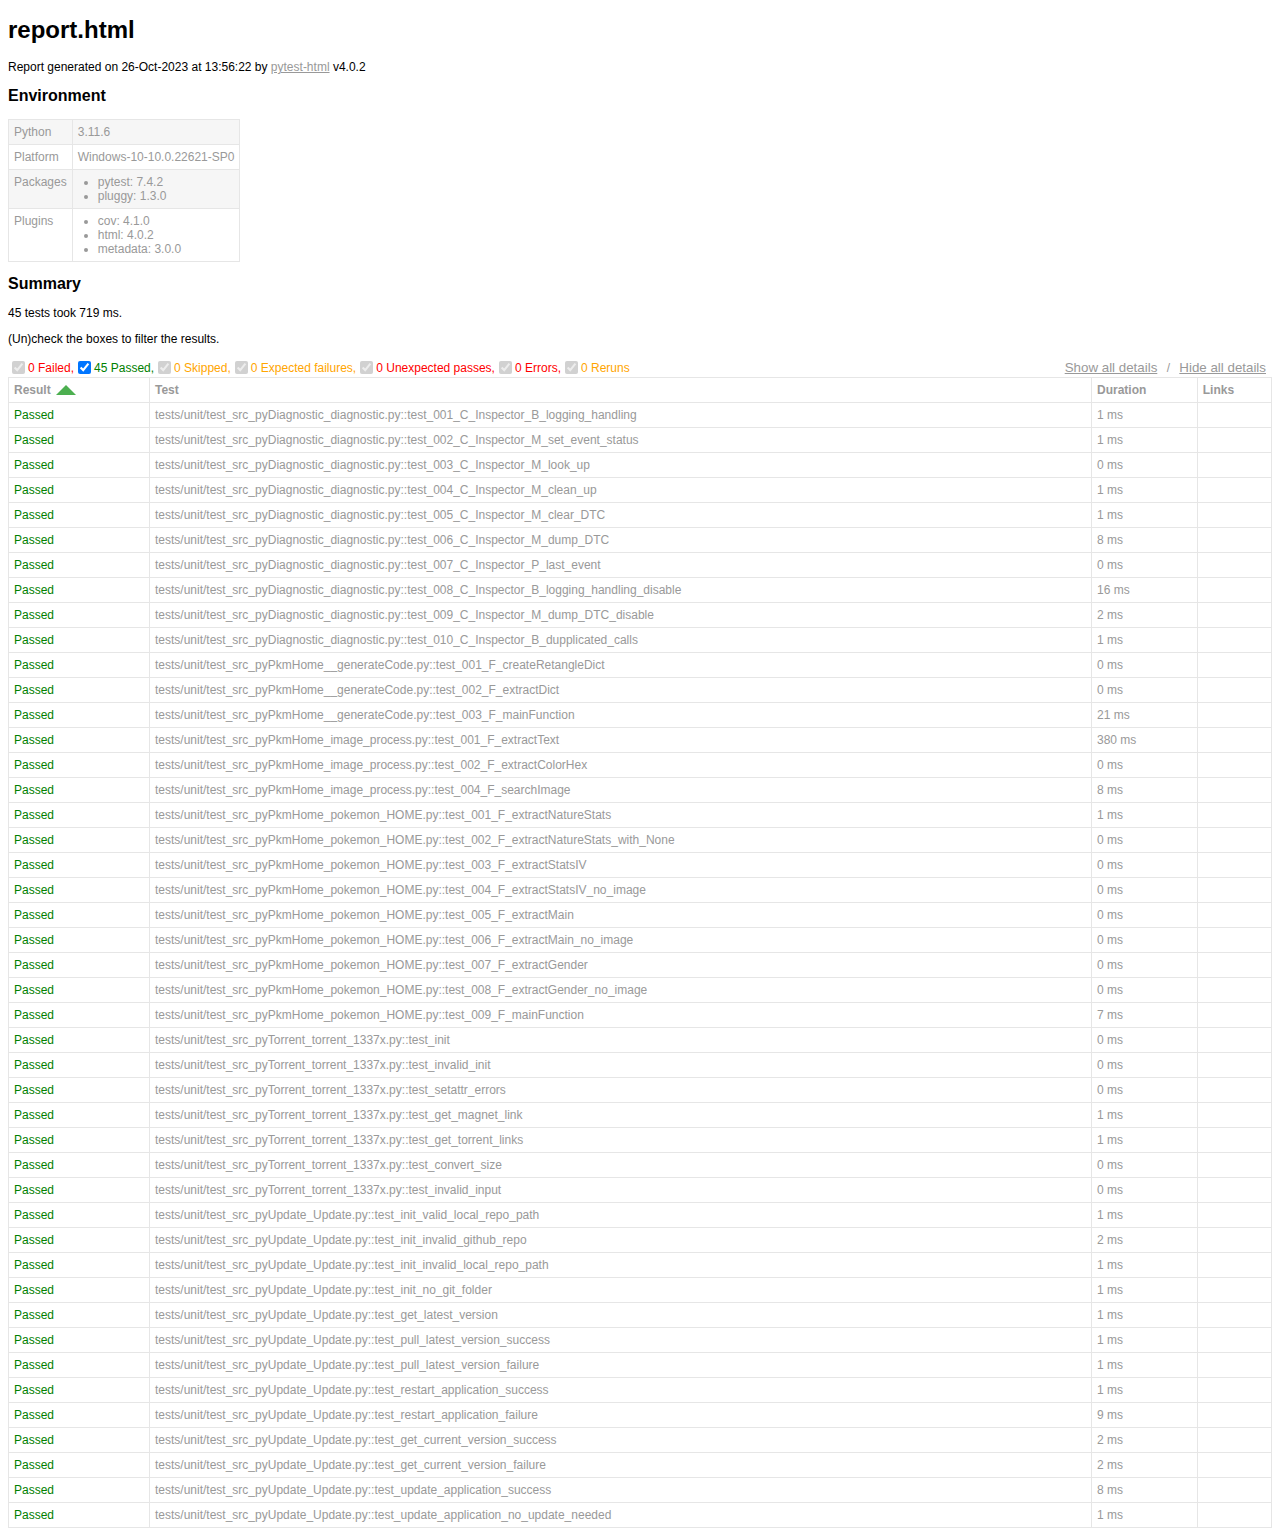
==== commit 1bbb07a4: "[Static, UnitTest] Refinement - Batch 1" ====
--- a/report/ut/report.html
+++ b/report/ut/report.html
@@ -7,7 +7,7 @@
   </head>
   <body>
     <h1 id="title">report.html</h1>
-    <p>Report generated on 22-Oct-2023 at 18:24:56 by <a href="https://pypi.python.org/pypi/pytest-html">pytest-html</a>
+    <p>Report generated on 26-Oct-2023 at 13:56:22 by <a href="https://pypi.python.org/pypi/pytest-html">pytest-html</a>
         v4.0.2</p>
     <div id="environment-header">
       <h2>Environment</h2>
@@ -61,7 +61,7 @@
         <h2>Summary</h2>
         <div class="additional-summary prefix">
         </div>
-        <p class="run-count">42 tests took 609 ms.</p>
+        <p class="run-count">45 tests took 719 ms.</p>
         <p class="filter">(Un)check the boxes to filter the results.</p>
         <div class="summary__reload">
           <div class="summary__reload__button hidden" onclick="location.reload()">
@@ -74,7 +74,7 @@
             <input checked="true" class="filter" name="filter_checkbox" type="checkbox" data-test-result="failed" disabled/>
             <span class="failed">0 Failed,</span>
             <input checked="true" class="filter" name="filter_checkbox" type="checkbox" data-test-result="passed" />
-            <span class="passed">42 Passed,</span>
+            <span class="passed">45 Passed,</span>
             <input checked="true" class="filter" name="filter_checkbox" type="checkbox" data-test-result="skipped" disabled/>
             <span class="skipped">0 Skipped,</span>
             <input checked="true" class="filter" name="filter_checkbox" type="checkbox" data-test-result="xfailed" disabled/>
@@ -108,7 +108,7 @@
     </table>
   </body>
   <footer>
-    <div id="data-container" data-jsonblob="{&#34;environment&#34;: {&#34;Python&#34;: &#34;3.11.6&#34;, &#34;Platform&#34;: &#34;Windows-10-10.0.22621-SP0&#34;, &#34;Packages&#34;: {&#34;pytest&#34;: &#34;7.4.2&#34;, &#34;pluggy&#34;: &#34;1.3.0&#34;}, &#34;Plugins&#34;: {&#34;cov&#34;: &#34;4.1.0&#34;, &#34;html&#34;: &#34;4.0.2&#34;, &#34;metadata&#34;: &#34;3.0.0&#34;}}, &#34;tests&#34;: {&#34;tests/unit/test_src_pyDiagnostic_diagnostic.py::test_logging_handling&#34;: [{&#34;extras&#34;: [], &#34;result&#34;: &#34;Passed&#34;, &#34;testId&#34;: &#34;tests/unit/test_src_pyDiagnostic_diagnostic.py::test_logging_handling&#34;, &#34;duration&#34;: &#34;2 ms&#34;, &#34;resultsTableRow&#34;: [&#34;&lt;td class=\&#34;col-result\&#34;&gt;Passed&lt;/td&gt;&#34;, &#34;&lt;td class=\&#34;col-testId\&#34;&gt;tests/unit/test_src_pyDiagnostic_diagnostic.py::test_logging_handling&lt;/td&gt;&#34;, &#34;&lt;td class=\&#34;col-duration\&#34;&gt;2 ms&lt;/td&gt;&#34;, &#34;&lt;td class=\&#34;col-links\&#34;&gt;&lt;/td&gt;&#34;], &#34;log&#34;: &#34;No log output captured.&#34;}], &#34;tests/unit/test_src_pyDiagnostic_diagnostic.py::test_set_event_status&#34;: [{&#34;extras&#34;: [], &#34;result&#34;: &#34;Passed&#34;, &#34;testId&#34;: &#34;tests/unit/test_src_pyDiagnostic_diagnostic.py::test_set_event_status&#34;, &#34;duration&#34;: &#34;92 ms&#34;, &#34;resultsTableRow&#34;: [&#34;&lt;td class=\&#34;col-result\&#34;&gt;Passed&lt;/td&gt;&#34;, &#34;&lt;td class=\&#34;col-testId\&#34;&gt;tests/unit/test_src_pyDiagnostic_diagnostic.py::test_set_event_status&lt;/td&gt;&#34;, &#34;&lt;td class=\&#34;col-duration\&#34;&gt;92 ms&lt;/td&gt;&#34;, &#34;&lt;td class=\&#34;col-links\&#34;&gt;&lt;/td&gt;&#34;], &#34;log&#34;: &#34;----------------------------- Captured stderr call -----------------------------\n--- Logging error ---\nTraceback (most recent call last):\n  File \&#34;C:\\Python311\\Lib\\logging\\__init__.py\&#34;, line 1113, in emit\n    stream.write(msg + self.terminator)\nValueError: I/O operation on closed file.\nCall stack:\n  File \&#34;D:\\01_main\\software\\Source\\home-server\\tests\\pytest_ut.py\&#34;, line 13, in &lt;module&gt;\n    run_tests()\n  File \&#34;D:\\01_main\\software\\Source\\home-server\\tests\\pytest_ut.py\&#34;, line 11, in run_tests\n    pytest.main(command)\n  File \&#34;D:\\01_main\\software\\Source\\home-server\\.venv\\Lib\\site-packages\\_pytest\\config\\__init__.py\&#34;, line 169, in main\n    ret: Union[ExitCode, int] = config.hook.pytest_cmdline_main(\n  File \&#34;D:\\01_main\\software\\Source\\home-server\\.venv\\Lib\\site-packages\\pluggy\\_hooks.py\&#34;, line 493, in __call__\n    return self._hookexec(self.name, self._hookimpls, kwargs, firstresult)\n  File \&#34;D:\\01_main\\software\\Source\\home-server\\.venv\\Lib\\site-packages\\pluggy\\_manager.py\&#34;, line 115, in _hookexec\n    return self._inner_hookexec(hook_name, methods, kwargs, firstresult)\n  File \&#34;D:\\01_main\\software\\Source\\home-server\\.venv\\Lib\\site-packages\\pluggy\\_callers.py\&#34;, line 77, in _multicall\n    res = hook_impl.function(*args)\n  File \&#34;D:\\01_main\\software\\Source\\home-server\\.venv\\Lib\\site-packages\\_pytest\\main.py\&#34;, line 318, in pytest_cmdline_main\n    return wrap_session(config, _main)\n  File \&#34;D:\\01_main\\software\\Source\\home-server\\.venv\\Lib\\site-packages\\_pytest\\main.py\&#34;, line 271, in wrap_session\n    session.exitstatus = doit(config, session) or 0\n  File \&#34;D:\\01_main\\software\\Source\\home-server\\.venv\\Lib\\site-packages\\_pytest\\main.py\&#34;, line 325, in _main\n    config.hook.pytest_runtestloop(session=session)\n  File \&#34;D:\\01_main\\software\\Source\\home-server\\.venv\\Lib\\site-packages\\pluggy\\_hooks.py\&#34;, line 493, in __call__\n    return self._hookexec(self.name, self._hookimpls, kwargs, firstresult)\n  File \&#34;D:\\01_main\\software\\Source\\home-server\\.venv\\Lib\\site-packages\\pluggy\\_manager.py\&#34;, line 115, in _hookexec\n    return self._inner_hookexec(hook_name, methods, kwargs, firstresult)\n  File \&#34;D:\\01_main\\software\\Source\\home-server\\.venv\\Lib\\site-packages\\pluggy\\_callers.py\&#34;, line 77, in _multicall\n    res = hook_impl.function(*args)\n  File \&#34;D:\\01_main\\software\\Source\\home-server\\.venv\\Lib\\site-packages\\_pytest\\main.py\&#34;, line 350, in pytest_runtestloop\n    item.config.hook.pytest_runtest_protocol(item=item, nextitem=nextitem)\n  File \&#34;D:\\01_main\\software\\Source\\home-server\\.venv\\Lib\\site-packages\\pluggy\\_hooks.py\&#34;, line 493, in __call__\n    return self._hookexec(self.name, self._hookimpls, kwargs, firstresult)\n  File \&#34;D:\\01_main\\software\\Source\\home-server\\.venv\\Lib\\site-packages\\pluggy\\_manager.py\&#34;, line 115, in _hookexec\n    return self._inner_hookexec(hook_name, methods, kwargs, firstresult)\n  File \&#34;D:\\01_main\\software\\Source\\home-server\\.venv\\Lib\\site-packages\\pluggy\\_callers.py\&#34;, line 77, in _multicall\n    res = hook_impl.function(*args)\n  File \&#34;D:\\01_main\\software\\Source\\home-server\\.venv\\Lib\\site-packages\\_pytest\\runner.py\&#34;, line 114, in pytest_runtest_protocol\n    runtestprotocol(item, nextitem=nextitem)\n  File \&#34;D:\\01_main\\software\\Source\\home-server\\.venv\\Lib\\site-packages\\_pytest\\runner.py\&#34;, line 133, in runtestprotocol\n    reports.append(call_and_report(item, \&#34;call\&#34;, log))\n  File \&#34;D:\\01_main\\software\\Source\\home-server\\.venv\\Lib\\site-packages\\_pytest\\runner.py\&#34;, line 222, in call_and_report\n    call = call_runtest_hook(item, when, **kwds)\n  File \&#34;D:\\01_main\\software\\Source\\home-server\\.venv\\Lib\\site-packages\\_pytest\\runner.py\&#34;, line 261, in call_runtest_hook\n    return CallInfo.from_call(\n  File \&#34;D:\\01_main\\software\\Source\\home-server\\.venv\\Lib\\site-packages\\_pytest\\runner.py\&#34;, line 341, in from_call\n    result: Optional[TResult] = func()\n  File \&#34;D:\\01_main\\software\\Source\\home-server\\.venv\\Lib\\site-packages\\_pytest\\runner.py\&#34;, line 262, in &lt;lambda&gt;\n    lambda: ihook(item=item, **kwds), when=when, reraise=reraise\n  File \&#34;D:\\01_main\\software\\Source\\home-server\\.venv\\Lib\\site-packages\\pluggy\\_hooks.py\&#34;, line 493, in __call__\n    return self._hookexec(self.name, self._hookimpls, kwargs, firstresult)\n  File \&#34;D:\\01_main\\software\\Source\\home-server\\.venv\\Lib\\site-packages\\pluggy\\_manager.py\&#34;, line 115, in _hookexec\n    return self._inner_hookexec(hook_name, methods, kwargs, firstresult)\n  File \&#34;D:\\01_main\\software\\Source\\home-server\\.venv\\Lib\\site-packages\\pluggy\\_callers.py\&#34;, line 77, in _multicall\n    res = hook_impl.function(*args)\n  File \&#34;D:\\01_main\\software\\Source\\home-server\\.venv\\Lib\\site-packages\\_pytest\\runner.py\&#34;, line 169, in pytest_runtest_call\n    item.runtest()\n  File \&#34;D:\\01_main\\software\\Source\\home-server\\.venv\\Lib\\site-packages\\_pytest\\python.py\&#34;, line 1792, in runtest\n    self.ihook.pytest_pyfunc_call(pyfuncitem=self)\n  File \&#34;D:\\01_main\\software\\Source\\home-server\\.venv\\Lib\\site-packages\\pluggy\\_hooks.py\&#34;, line 493, in __call__\n    return self._hookexec(self.name, self._hookimpls, kwargs, firstresult)\n  File \&#34;D:\\01_main\\software\\Source\\home-server\\.venv\\Lib\\site-packages\\pluggy\\_manager.py\&#34;, line 115, in _hookexec\n    return self._inner_hookexec(hook_name, methods, kwargs, firstresult)\n  File \&#34;D:\\01_main\\software\\Source\\home-server\\.venv\\Lib\\site-packages\\pluggy\\_callers.py\&#34;, line 77, in _multicall\n    res = hook_impl.function(*args)\n  File \&#34;D:\\01_main\\software\\Source\\home-server\\.venv\\Lib\\site-packages\\_pytest\\python.py\&#34;, line 194, in pytest_pyfunc_call\n    result = testfunction(**testargs)\n  File \&#34;d:\\01_main\\software\\Source\\home-server\\tests\\unit\\test_src_pyDiagnostic_diagnostic.py\&#34;, line 35, in test_set_event_status\n    diagnostic_obj.set_event_status(events[\&#34;debug\&#34;])\n  File \&#34;D:\\01_main\\software\\Source\\home-server\\src\\pyDiagnostic\\diagnostic.py\&#34;, line 98, in set_event_status\n    self._logging(event[0])(event[3])\nMessage: &#39;This is a debug event&#39;\nArguments: ()\n--- Logging error ---\nTraceback (most recent call last):\n  File \&#34;C:\\Python311\\Lib\\logging\\__init__.py\&#34;, line 1113, in emit\n    stream.write(msg + self.terminator)\nValueError: I/O operation on closed file.\nCall stack:\n  File \&#34;D:\\01_main\\software\\Source\\home-server\\tests\\pytest_ut.py\&#34;, line 13, in &lt;module&gt;\n    run_tests()\n  File \&#34;D:\\01_main\\software\\Source\\home-server\\tests\\pytest_ut.py\&#34;, line 11, in run_tests\n    pytest.main(command)\n  File \&#34;D:\\01_main\\software\\Source\\home-server\\.venv\\Lib\\site-packages\\_pytest\\config\\__init__.py\&#34;, line 169, in main\n    ret: Union[ExitCode, int] = config.hook.pytest_cmdline_main(\n  File \&#34;D:\\01_main\\software\\Source\\home-server\\.venv\\Lib\\site-packages\\pluggy\\_hooks.py\&#34;, line 493, in __call__\n    return self._hookexec(self.name, self._hookimpls, kwargs, firstresult)\n  File \&#34;D:\\01_main\\software\\Source\\home-server\\.venv\\Lib\\site-packages\\pluggy\\_manager.py\&#34;, line 115, in _hookexec\n    return self._inner_hookexec(hook_name, methods, kwargs, firstresult)\n  File \&#34;D:\\01_main\\software\\Source\\home-server\\.venv\\Lib\\site-packages\\pluggy\\_callers.py\&#34;, line 77, in _multicall\n    res = hook_impl.function(*args)\n  File \&#34;D:\\01_main\\software\\Source\\home-server\\.venv\\Lib\\site-packages\\_pytest\\main.py\&#34;, line 318, in pytest_cmdline_main\n    return wrap_session(config, _main)\n  File \&#34;D:\\01_main\\software\\Source\\home-server\\.venv\\Lib\\site-packages\\_pytest\\main.py\&#34;, line 271, in wrap_session\n    session.exitstatus = doit(config, session) or 0\n  File \&#34;D:\\01_main\\software\\Source\\home-server\\.venv\\Lib\\site-packages\\_pytest\\main.py\&#34;, line 325, in _main\n    config.hook.pytest_runtestloop(session=session)\n  File \&#34;D:\\01_main\\software\\Source\\home-server\\.venv\\Lib\\site-packages\\pluggy\\_hooks.py\&#34;, line 493, in __call__\n    return self._hookexec(self.name, self._hookimpls, kwargs, firstresult)\n  File \&#34;D:\\01_main\\software\\Source\\home-server\\.venv\\Lib\\site-packages\\pluggy\\_manager.py\&#34;, line 115, in _hookexec\n    return self._inner_hookexec(hook_name, methods, kwargs, firstresult)\n  File \&#34;D:\\01_main\\software\\Source\\home-server\\.venv\\Lib\\site-packages\\pluggy\\_callers.py\&#34;, line 77, in _multicall\n    res = hook_impl.function(*args)\n  File \&#34;D:\\01_main\\software\\Source\\home-server\\.venv\\Lib\\site-packages\\_pytest\\main.py\&#34;, line 350, in pytest_runtestloop\n    item.config.hook.pytest_runtest_protocol(item=item, nextitem=nextitem)\n  File \&#34;D:\\01_main\\software\\Source\\home-server\\.venv\\Lib\\site-packages\\pluggy\\_hooks.py\&#34;, line 493, in __call__\n    return self._hookexec(self.name, self._hookimpls, kwargs, firstresult)\n  File \&#34;D:\\01_main\\software\\Source\\home-server\\.venv\\Lib\\site-packages\\pluggy\\_manager.py\&#34;, line 115, in _hookexec\n    return self._inner_hookexec(hook_name, methods, kwargs, firstresult)\n  File \&#34;D:\\01_main\\software\\Source\\home-server\\.venv\\Lib\\site-packages\\pluggy\\_callers.py\&#34;, line 77, in _multicall\n    res = hook_impl.function(*args)\n  File \&#34;D:\\01_main\\software\\Source\\home-server\\.venv\\Lib\\site-packages\\_pytest\\runner.py\&#34;, line 114, in pytest_runtest_protocol\n    runtestprotocol(item, nextitem=nextitem)\n  File \&#34;D:\\01_main\\software\\Source\\home-server\\.venv\\Lib\\site-packages\\_pytest\\runner.py\&#34;, line 133, in runtestprotocol\n    reports.append(call_and_report(item, \&#34;call\&#34;, log))\n  File \&#34;D:\\01_main\\software\\Source\\home-server\\.venv\\Lib\\site-packages\\_pytest\\runner.py\&#34;, line 222, in call_and_report\n    call = call_runtest_hook(item, when, **kwds)\n  File \&#34;D:\\01_main\\software\\Source\\home-server\\.venv\\Lib\\site-packages\\_pytest\\runner.py\&#34;, line 261, in call_runtest_hook\n    return CallInfo.from_call(\n  File \&#34;D:\\01_main\\software\\Source\\home-server\\.venv\\Lib\\site-packages\\_pytest\\runner.py\&#34;, line 341, in from_call\n    result: Optional[TResult] = func()\n  File \&#34;D:\\01_main\\software\\Source\\home-server\\.venv\\Lib\\site-packages\\_pytest\\runner.py\&#34;, line 262, in &lt;lambda&gt;\n    lambda: ihook(item=item, **kwds), when=when, reraise=reraise\n  File \&#34;D:\\01_main\\software\\Source\\home-server\\.venv\\Lib\\site-packages\\pluggy\\_hooks.py\&#34;, line 493, in __call__\n    return self._hookexec(self.name, self._hookimpls, kwargs, firstresult)\n  File \&#34;D:\\01_main\\software\\Source\\home-server\\.venv\\Lib\\site-packages\\pluggy\\_manager.py\&#34;, line 115, in _hookexec\n    return self._inner_hookexec(hook_name, methods, kwargs, firstresult)\n  File \&#34;D:\\01_main\\software\\Source\\home-server\\.venv\\Lib\\site-packages\\pluggy\\_callers.py\&#34;, line 77, in _multicall\n    res = hook_impl.function(*args)\n  File \&#34;D:\\01_main\\software\\Source\\home-server\\.venv\\Lib\\site-packages\\_pytest\\runner.py\&#34;, line 169, in pytest_runtest_call\n    item.runtest()\n  File \&#34;D:\\01_main\\software\\Source\\home-server\\.venv\\Lib\\site-packages\\_pytest\\python.py\&#34;, line 1792, in runtest\n    self.ihook.pytest_pyfunc_call(pyfuncitem=self)\n  File \&#34;D:\\01_main\\software\\Source\\home-server\\.venv\\Lib\\site-packages\\pluggy\\_hooks.py\&#34;, line 493, in __call__\n    return self._hookexec(self.name, self._hookimpls, kwargs, firstresult)\n  File \&#34;D:\\01_main\\software\\Source\\home-server\\.venv\\Lib\\site-packages\\pluggy\\_manager.py\&#34;, line 115, in _hookexec\n    return self._inner_hookexec(hook_name, methods, kwargs, firstresult)\n  File \&#34;D:\\01_main\\software\\Source\\home-server\\.venv\\Lib\\site-packages\\pluggy\\_callers.py\&#34;, line 77, in _multicall\n    res = hook_impl.function(*args)\n  File \&#34;D:\\01_main\\software\\Source\\home-server\\.venv\\Lib\\site-packages\\_pytest\\python.py\&#34;, line 194, in pytest_pyfunc_call\n    result = testfunction(**testargs)\n  File \&#34;d:\\01_main\\software\\Source\\home-server\\tests\\unit\\test_src_pyDiagnostic_diagnostic.py\&#34;, line 35, in test_set_event_status\n    diagnostic_obj.set_event_status(events[\&#34;debug\&#34;])\n  File \&#34;D:\\01_main\\software\\Source\\home-server\\src\\pyDiagnostic\\diagnostic.py\&#34;, line 98, in set_event_status\n    self._logging(event[0])(event[3])\nMessage: &#39;This is a debug event&#39;\nArguments: ()\n--- Logging error ---\nTraceback (most recent call last):\n  File \&#34;C:\\Python311\\Lib\\logging\\__init__.py\&#34;, line 1113, in emit\n    stream.write(msg + self.terminator)\nValueError: I/O operation on closed file.\nCall stack:\n  File \&#34;D:\\01_main\\software\\Source\\home-server\\tests\\pytest_ut.py\&#34;, line 13, in &lt;module&gt;\n    run_tests()\n  File \&#34;D:\\01_main\\software\\Source\\home-server\\tests\\pytest_ut.py\&#34;, line 11, in run_tests\n    pytest.main(command)\n  File \&#34;D:\\01_main\\software\\Source\\home-server\\.venv\\Lib\\site-packages\\_pytest\\config\\__init__.py\&#34;, line 169, in main\n    ret: Union[ExitCode, int] = config.hook.pytest_cmdline_main(\n  File \&#34;D:\\01_main\\software\\Source\\home-server\\.venv\\Lib\\site-packages\\pluggy\\_hooks.py\&#34;, line 493, in __call__\n    return self._hookexec(self.name, self._hookimpls, kwargs, firstresult)\n  File \&#34;D:\\01_main\\software\\Source\\home-server\\.venv\\Lib\\site-packages\\pluggy\\_manager.py\&#34;, line 115, in _hookexec\n    return self._inner_hookexec(hook_name, methods, kwargs, firstresult)\n  File \&#34;D:\\01_main\\software\\Source\\home-server\\.venv\\Lib\\site-packages\\pluggy\\_callers.py\&#34;, line 77, in _multicall\n    res = hook_impl.function(*args)\n  File \&#34;D:\\01_main\\software\\Source\\home-server\\.venv\\Lib\\site-packages\\_pytest\\main.py\&#34;, line 318, in pytest_cmdline_main\n    return wrap_session(config, _main)\n  File \&#34;D:\\01_main\\software\\Source\\home-server\\.venv\\Lib\\site-packages\\_pytest\\main.py\&#34;, line 271, in wrap_session\n    session.exitstatus = doit(config, session) or 0\n  File \&#34;D:\\01_main\\software\\Source\\home-server\\.venv\\Lib\\site-packages\\_pytest\\main.py\&#34;, line 325, in _main\n    config.hook.pytest_runtestloop(session=session)\n  File \&#34;D:\\01_main\\software\\Source\\home-server\\.venv\\Lib\\site-packages\\pluggy\\_hooks.py\&#34;, line 493, in __call__\n    return self._hookexec(self.name, self._hookimpls, kwargs, firstresult)\n  File \&#34;D:\\01_main\\software\\Source\\home-server\\.venv\\Lib\\site-packages\\pluggy\\_manager.py\&#34;, line 115, in _hookexec\n    return self._inner_hookexec(hook_name, methods, kwargs, firstresult)\n  File \&#34;D:\\01_main\\software\\Source\\home-server\\.venv\\Lib\\site-packages\\pluggy\\_callers.py\&#34;, line 77, in _multicall\n    res = hook_impl.function(*args)\n  File \&#34;D:\\01_main\\software\\Source\\home-server\\.venv\\Lib\\site-packages\\_pytest\\main.py\&#34;, line 350, in pytest_runtestloop\n    item.config.hook.pytest_runtest_protocol(item=item, nextitem=nextitem)\n  File \&#34;D:\\01_main\\software\\Source\\home-server\\.venv\\Lib\\site-packages\\pluggy\\_hooks.py\&#34;, line 493, in __call__\n    return self._hookexec(self.name, self._hookimpls, kwargs, firstresult)\n  File \&#34;D:\\01_main\\software\\Source\\home-server\\.venv\\Lib\\site-packages\\pluggy\\_manager.py\&#34;, line 115, in _hookexec\n    return self._inner_hookexec(hook_name, methods, kwargs, firstresult)\n  File \&#34;D:\\01_main\\software\\Source\\home-server\\.venv\\Lib\\site-packages\\pluggy\\_callers.py\&#34;, line 77, in _multicall\n    res = hook_impl.function(*args)\n  File \&#34;D:\\01_main\\software\\Source\\home-server\\.venv\\Lib\\site-packages\\_pytest\\runner.py\&#34;, line 114, in pytest_runtest_protocol\n    runtestprotocol(item, nextitem=nextitem)\n  File \&#34;D:\\01_main\\software\\Source\\home-server\\.venv\\Lib\\site-packages\\_pytest\\runner.py\&#34;, line 133, in runtestprotocol\n    reports.append(call_and_report(item, \&#34;call\&#34;, log))\n  File \&#34;D:\\01_main\\software\\Source\\home-server\\.venv\\Lib\\site-packages\\_pytest\\runner.py\&#34;, line 222, in call_and_report\n    call = call_runtest_hook(item, when, **kwds)\n  File \&#34;D:\\01_main\\software\\Source\\home-server\\.venv\\Lib\\site-packages\\_pytest\\runner.py\&#34;, line 261, in call_runtest_hook\n    return CallInfo.from_call(\n  File \&#34;D:\\01_main\\software\\Source\\home-server\\.venv\\Lib\\site-packages\\_pytest\\runner.py\&#34;, line 341, in from_call\n    result: Optional[TResult] = func()\n  File \&#34;D:\\01_main\\software\\Source\\home-server\\.venv\\Lib\\site-packages\\_pytest\\runner.py\&#34;, line 262, in &lt;lambda&gt;\n    lambda: ihook(item=item, **kwds), when=when, reraise=reraise\n  File \&#34;D:\\01_main\\software\\Source\\home-server\\.venv\\Lib\\site-packages\\pluggy\\_hooks.py\&#34;, line 493, in __call__\n    return self._hookexec(self.name, self._hookimpls, kwargs, firstresult)\n  File \&#34;D:\\01_main\\software\\Source\\home-server\\.venv\\Lib\\site-packages\\pluggy\\_manager.py\&#34;, line 115, in _hookexec\n    return self._inner_hookexec(hook_name, methods, kwargs, firstresult)\n  File \&#34;D:\\01_main\\software\\Source\\home-server\\.venv\\Lib\\site-packages\\pluggy\\_callers.py\&#34;, line 77, in _multicall\n    res = hook_impl.function(*args)\n  File \&#34;D:\\01_main\\software\\Source\\home-server\\.venv\\Lib\\site-packages\\_pytest\\runner.py\&#34;, line 169, in pytest_runtest_call\n    item.runtest()\n  File \&#34;D:\\01_main\\software\\Source\\home-server\\.venv\\Lib\\site-packages\\_pytest\\python.py\&#34;, line 1792, in runtest\n    self.ihook.pytest_pyfunc_call(pyfuncitem=self)\n  File \&#34;D:\\01_main\\software\\Source\\home-server\\.venv\\Lib\\site-packages\\pluggy\\_hooks.py\&#34;, line 493, in __call__\n    return self._hookexec(self.name, self._hookimpls, kwargs, firstresult)\n  File \&#34;D:\\01_main\\software\\Source\\home-server\\.venv\\Lib\\site-packages\\pluggy\\_manager.py\&#34;, line 115, in _hookexec\n    return self._inner_hookexec(hook_name, methods, kwargs, firstresult)\n  File \&#34;D:\\01_main\\software\\Source\\home-server\\.venv\\Lib\\site-packages\\pluggy\\_callers.py\&#34;, line 77, in _multicall\n    res = hook_impl.function(*args)\n  File \&#34;D:\\01_main\\software\\Source\\home-server\\.venv\\Lib\\site-packages\\_pytest\\python.py\&#34;, line 194, in pytest_pyfunc_call\n    result = testfunction(**testargs)\n  File \&#34;d:\\01_main\\software\\Source\\home-server\\tests\\unit\\test_src_pyDiagnostic_diagnostic.py\&#34;, line 35, in test_set_event_status\n    diagnostic_obj.set_event_status(events[\&#34;debug\&#34;])\n  File \&#34;D:\\01_main\\software\\Source\\home-server\\src\\pyDiagnostic\\diagnostic.py\&#34;, line 98, in set_event_status\n    self._logging(event[0])(event[3])\nMessage: &#39;This is a debug event&#39;\nArguments: ()\n--- Logging error ---\nTraceback (most recent call last):\n  File \&#34;C:\\Python311\\Lib\\logging\\__init__.py\&#34;, line 1113, in emit\n    stream.write(msg + self.terminator)\nValueError: I/O operation on closed file.\nCall stack:\n  File \&#34;D:\\01_main\\software\\Source\\home-server\\tests\\pytest_ut.py\&#34;, line 13, in &lt;module&gt;\n    run_tests()\n  File \&#34;D:\\01_main\\software\\Source\\home-server\\tests\\pytest_ut.py\&#34;, line 11, in run_tests\n    pytest.main(command)\n  File \&#34;D:\\01_main\\software\\Source\\home-server\\.venv\\Lib\\site-packages\\_pytest\\config\\__init__.py\&#34;, line 169, in main\n    ret: Union[ExitCode, int] = config.hook.pytest_cmdline_main(\n  File \&#34;D:\\01_main\\software\\Source\\home-server\\.venv\\Lib\\site-packages\\pluggy\\_hooks.py\&#34;, line 493, in __call__\n    return self._hookexec(self.name, self._hookimpls, kwargs, firstresult)\n  File \&#34;D:\\01_main\\software\\Source\\home-server\\.venv\\Lib\\site-packages\\pluggy\\_manager.py\&#34;, line 115, in _hookexec\n    return self._inner_hookexec(hook_name, methods, kwargs, firstresult)\n  File \&#34;D:\\01_main\\software\\Source\\home-server\\.venv\\Lib\\site-packages\\pluggy\\_callers.py\&#34;, line 77, in _multicall\n    res = hook_impl.function(*args)\n  File \&#34;D:\\01_main\\software\\Source\\home-server\\.venv\\Lib\\site-packages\\_pytest\\main.py\&#34;, line 318, in pytest_cmdline_main\n    return wrap_session(config, _main)\n  File \&#34;D:\\01_main\\software\\Source\\home-server\\.venv\\Lib\\site-packages\\_pytest\\main.py\&#34;, line 271, in wrap_session\n    session.exitstatus = doit(config, session) or 0\n  File \&#34;D:\\01_main\\software\\Source\\home-server\\.venv\\Lib\\site-packages\\_pytest\\main.py\&#34;, line 325, in _main\n    config.hook.pytest_runtestloop(session=session)\n  File \&#34;D:\\01_main\\software\\Source\\home-server\\.venv\\Lib\\site-packages\\pluggy\\_hooks.py\&#34;, line 493, in __call__\n    return self._hookexec(self.name, self._hookimpls, kwargs, firstresult)\n  File \&#34;D:\\01_main\\software\\Source\\home-server\\.venv\\Lib\\site-packages\\pluggy\\_manager.py\&#34;, line 115, in _hookexec\n    return self._inner_hookexec(hook_name, methods, kwargs, firstresult)\n  File \&#34;D:\\01_main\\software\\Source\\home-server\\.venv\\Lib\\site-packages\\pluggy\\_callers.py\&#34;, line 77, in _multicall\n    res = hook_impl.function(*args)\n  File \&#34;D:\\01_main\\software\\Source\\home-server\\.venv\\Lib\\site-packages\\_pytest\\main.py\&#34;, line 350, in pytest_runtestloop\n    item.config.hook.pytest_runtest_protocol(item=item, nextitem=nextitem)\n  File \&#34;D:\\01_main\\software\\Source\\home-server\\.venv\\Lib\\site-packages\\pluggy\\_hooks.py\&#34;, line 493, in __call__\n    return self._hookexec(self.name, self._hookimpls, kwargs, firstresult)\n  File \&#34;D:\\01_main\\software\\Source\\home-server\\.venv\\Lib\\site-packages\\pluggy\\_manager.py\&#34;, line 115, in _hookexec\n    return self._inner_hookexec(hook_name, methods, kwargs, firstresult)\n  File \&#34;D:\\01_main\\software\\Source\\home-server\\.venv\\Lib\\site-packages\\pluggy\\_callers.py\&#34;, line 77, in _multicall\n    res = hook_impl.function(*args)\n  File \&#34;D:\\01_main\\software\\Source\\home-server\\.venv\\Lib\\site-packages\\_pytest\\runner.py\&#34;, line 114, in pytest_runtest_protocol\n    runtestprotocol(item, nextitem=nextitem)\n  File \&#34;D:\\01_main\\software\\Source\\home-server\\.venv\\Lib\\site-packages\\_pytest\\runner.py\&#34;, line 133, in runtestprotocol\n    reports.append(call_and_report(item, \&#34;call\&#34;, log))\n  File \&#34;D:\\01_main\\software\\Source\\home-server\\.venv\\Lib\\site-packages\\_pytest\\runner.py\&#34;, line 222, in call_and_report\n    call = call_runtest_hook(item, when, **kwds)\n  File \&#34;D:\\01_main\\software\\Source\\home-server\\.venv\\Lib\\site-packages\\_pytest\\runner.py\&#34;, line 261, in call_runtest_hook\n    return CallInfo.from_call(\n  File \&#34;D:\\01_main\\software\\Source\\home-server\\.venv\\Lib\\site-packages\\_pytest\\runner.py\&#34;, line 341, in from_call\n    result: Optional[TResult] = func()\n  File \&#34;D:\\01_main\\software\\Source\\home-server\\.venv\\Lib\\site-packages\\_pytest\\runner.py\&#34;, line 262, in &lt;lambda&gt;\n    lambda: ihook(item=item, **kwds), when=when, reraise=reraise\n  File \&#34;D:\\01_main\\software\\Source\\home-server\\.venv\\Lib\\site-packages\\pluggy\\_hooks.py\&#34;, line 493, in __call__\n    return self._hookexec(self.name, self._hookimpls, kwargs, firstresult)\n  File \&#34;D:\\01_main\\software\\Source\\home-server\\.venv\\Lib\\site-packages\\pluggy\\_manager.py\&#34;, line 115, in _hookexec\n    return self._inner_hookexec(hook_name, methods, kwargs, firstresult)\n  File \&#34;D:\\01_main\\software\\Source\\home-server\\.venv\\Lib\\site-packages\\pluggy\\_callers.py\&#34;, line 77, in _multicall\n    res = hook_impl.function(*args)\n  File \&#34;D:\\01_main\\software\\Source\\home-server\\.venv\\Lib\\site-packages\\_pytest\\runner.py\&#34;, line 169, in pytest_runtest_call\n    item.runtest()\n  File \&#34;D:\\01_main\\software\\Source\\home-server\\.venv\\Lib\\site-packages\\_pytest\\python.py\&#34;, line 1792, in runtest\n    self.ihook.pytest_pyfunc_call(pyfuncitem=self)\n  File \&#34;D:\\01_main\\software\\Source\\home-server\\.venv\\Lib\\site-packages\\pluggy\\_hooks.py\&#34;, line 493, in __call__\n    return self._hookexec(self.name, self._hookimpls, kwargs, firstresult)\n  File \&#34;D:\\01_main\\software\\Source\\home-server\\.venv\\Lib\\site-packages\\pluggy\\_manager.py\&#34;, line 115, in _hookexec\n    return self._inner_hookexec(hook_name, methods, kwargs, firstresult)\n  File \&#34;D:\\01_main\\software\\Source\\home-server\\.venv\\Lib\\site-packages\\pluggy\\_callers.py\&#34;, line 77, in _multicall\n    res = hook_impl.function(*args)\n  File \&#34;D:\\01_main\\software\\Source\\home-server\\.venv\\Lib\\site-packages\\_pytest\\python.py\&#34;, line 194, in pytest_pyfunc_call\n    result = testfunction(**testargs)\n  File \&#34;d:\\01_main\\software\\Source\\home-server\\tests\\unit\\test_src_pyDiagnostic_diagnostic.py\&#34;, line 35, in test_set_event_status\n    diagnostic_obj.set_event_status(events[\&#34;debug\&#34;])\n  File \&#34;D:\\01_main\\software\\Source\\home-server\\src\\pyDiagnostic\\diagnostic.py\&#34;, line 98, in set_event_status\n    self._logging(event[0])(event[3])\nMessage: &#39;This is a debug event&#39;\nArguments: ()\n--- Logging error ---\nTraceback (most recent call last):\n  File \&#34;C:\\Python311\\Lib\\logging\\__init__.py\&#34;, line 1113, in emit\n    stream.write(msg + self.terminator)\nValueError: I/O operation on closed file.\nCall stack:\n  File \&#34;D:\\01_main\\software\\Source\\home-server\\tests\\pytest_ut.py\&#34;, line 13, in &lt;module&gt;\n    run_tests()\n  File \&#34;D:\\01_main\\software\\Source\\home-server\\tests\\pytest_ut.py\&#34;, line 11, in run_tests\n    pytest.main(command)\n  File \&#34;D:\\01_main\\software\\Source\\home-server\\.venv\\Lib\\site-packages\\_pytest\\config\\__init__.py\&#34;, line 169, in main\n    ret: Union[ExitCode, int] = config.hook.pytest_cmdline_main(\n  File \&#34;D:\\01_main\\software\\Source\\home-server\\.venv\\Lib\\site-packages\\pluggy\\_hooks.py\&#34;, line 493, in __call__\n    return self._hookexec(self.name, self._hookimpls, kwargs, firstresult)\n  File \&#34;D:\\01_main\\software\\Source\\home-server\\.venv\\Lib\\site-packages\\pluggy\\_manager.py\&#34;, line 115, in _hookexec\n    return self._inner_hookexec(hook_name, methods, kwargs, firstresult)\n  File \&#34;D:\\01_main\\software\\Source\\home-server\\.venv\\Lib\\site-packages\\pluggy\\_callers.py\&#34;, line 77, in _multicall\n    res = hook_impl.function(*args)\n  File \&#34;D:\\01_main\\software\\Source\\home-server\\.venv\\Lib\\site-packages\\_pytest\\main.py\&#34;, line 318, in pytest_cmdline_main\n    return wrap_session(config, _main)\n  File \&#34;D:\\01_main\\software\\Source\\home-server\\.venv\\Lib\\site-packages\\_pytest\\main.py\&#34;, line 271, in wrap_session\n    session.exitstatus = doit(config, session) or 0\n  File \&#34;D:\\01_main\\software\\Source\\home-server\\.venv\\Lib\\site-packages\\_pytest\\main.py\&#34;, line 325, in _main\n    config.hook.pytest_runtestloop(session=session)\n  File \&#34;D:\\01_main\\software\\Source\\home-server\\.venv\\Lib\\site-packages\\pluggy\\_hooks.py\&#34;, line 493, in __call__\n    return self._hookexec(self.name, self._hookimpls, kwargs, firstresult)\n  File \&#34;D:\\01_main\\software\\Source\\home-server\\.venv\\Lib\\site-packages\\pluggy\\_manager.py\&#34;, line 115, in _hookexec\n    return self._inner_hookexec(hook_name, methods, kwargs, firstresult)\n  File \&#34;D:\\01_main\\software\\Source\\home-server\\.venv\\Lib\\site-packages\\pluggy\\_callers.py\&#34;, line 77, in _multicall\n    res = hook_impl.function(*args)\n  File \&#34;D:\\01_main\\software\\Source\\home-server\\.venv\\Lib\\site-packages\\_pytest\\main.py\&#34;, line 350, in pytest_runtestloop\n    item.config.hook.pytest_runtest_protocol(item=item, nextitem=nextitem)\n  File \&#34;D:\\01_main\\software\\Source\\home-server\\.venv\\Lib\\site-packages\\pluggy\\_hooks.py\&#34;, line 493, in __call__\n    return self._hookexec(self.name, self._hookimpls, kwargs, firstresult)\n  File \&#34;D:\\01_main\\software\\Source\\home-server\\.venv\\Lib\\site-packages\\pluggy\\_manager.py\&#34;, line 115, in _hookexec\n    return self._inner_hookexec(hook_name, methods, kwargs, firstresult)\n  File \&#34;D:\\01_main\\software\\Source\\home-server\\.venv\\Lib\\site-packages\\pluggy\\_callers.py\&#34;, line 77, in _multicall\n    res = hook_impl.function(*args)\n  File \&#34;D:\\01_main\\software\\Source\\home-server\\.venv\\Lib\\site-packages\\_pytest\\runner.py\&#34;, line 114, in pytest_runtest_protocol\n    runtestprotocol(item, nextitem=nextitem)\n  File \&#34;D:\\01_main\\software\\Source\\home-server\\.venv\\Lib\\site-packages\\_pytest\\runner.py\&#34;, line 133, in runtestprotocol\n    reports.append(call_and_report(item, \&#34;call\&#34;, log))\n  File \&#34;D:\\01_main\\software\\Source\\home-server\\.venv\\Lib\\site-packages\\_pytest\\runner.py\&#34;, line 222, in call_and_report\n    call = call_runtest_hook(item, when, **kwds)\n  File \&#34;D:\\01_main\\software\\Source\\home-server\\.venv\\Lib\\site-packages\\_pytest\\runner.py\&#34;, line 261, in call_runtest_hook\n    return CallInfo.from_call(\n  File \&#34;D:\\01_main\\software\\Source\\home-server\\.venv\\Lib\\site-packages\\_pytest\\runner.py\&#34;, line 341, in from_call\n    result: Optional[TResult] = func()\n  File \&#34;D:\\01_main\\software\\Source\\home-server\\.venv\\Lib\\site-packages\\_pytest\\runner.py\&#34;, line 262, in &lt;lambda&gt;\n    lambda: ihook(item=item, **kwds), when=when, reraise=reraise\n  File \&#34;D:\\01_main\\software\\Source\\home-server\\.venv\\Lib\\site-packages\\pluggy\\_hooks.py\&#34;, line 493, in __call__\n    return self._hookexec(self.name, self._hookimpls, kwargs, firstresult)\n  File \&#34;D:\\01_main\\software\\Source\\home-server\\.venv\\Lib\\site-packages\\pluggy\\_manager.py\&#34;, line 115, in _hookexec\n    return self._inner_hookexec(hook_name, methods, kwargs, firstresult)\n  File \&#34;D:\\01_main\\software\\Source\\home-server\\.venv\\Lib\\site-packages\\pluggy\\_callers.py\&#34;, line 77, in _multicall\n    res = hook_impl.function(*args)\n  File \&#34;D:\\01_main\\software\\Source\\home-server\\.venv\\Lib\\site-packages\\_pytest\\runner.py\&#34;, line 169, in pytest_runtest_call\n    item.runtest()\n  File \&#34;D:\\01_main\\software\\Source\\home-server\\.venv\\Lib\\site-packages\\_pytest\\python.py\&#34;, line 1792, in runtest\n    self.ihook.pytest_pyfunc_call(pyfuncitem=self)\n  File \&#34;D:\\01_main\\software\\Source\\home-server\\.venv\\Lib\\site-packages\\pluggy\\_hooks.py\&#34;, line 493, in __call__\n    return self._hookexec(self.name, self._hookimpls, kwargs, firstresult)\n  File \&#34;D:\\01_main\\software\\Source\\home-server\\.venv\\Lib\\site-packages\\pluggy\\_manager.py\&#34;, line 115, in _hookexec\n    return self._inner_hookexec(hook_name, methods, kwargs, firstresult)\n  File \&#34;D:\\01_main\\software\\Source\\home-server\\.venv\\Lib\\site-packages\\pluggy\\_callers.py\&#34;, line 77, in _multicall\n    res = hook_impl.function(*args)\n  File \&#34;D:\\01_main\\software\\Source\\home-server\\.venv\\Lib\\site-packages\\_pytest\\python.py\&#34;, line 194, in pytest_pyfunc_call\n    result = testfunction(**testargs)\n  File \&#34;d:\\01_main\\software\\Source\\home-server\\tests\\unit\\test_src_pyDiagnostic_diagnostic.py\&#34;, line 35, in test_set_event_status\n    diagnostic_obj.set_event_status(events[\&#34;debug\&#34;])\n  File \&#34;D:\\01_main\\software\\Source\\home-server\\src\\pyDiagnostic\\diagnostic.py\&#34;, line 98, in set_event_status\n    self._logging(event[0])(event[3])\nMessage: &#39;This is a debug event&#39;\nArguments: ()\n--- Logging error ---\nTraceback (most recent call last):\n  File \&#34;C:\\Python311\\Lib\\logging\\__init__.py\&#34;, line 1113, in emit\n    stream.write(msg + self.terminator)\nValueError: I/O operation on closed file.\nCall stack:\n  File \&#34;D:\\01_main\\software\\Source\\home-server\\tests\\pytest_ut.py\&#34;, line 13, in &lt;module&gt;\n    run_tests()\n  File \&#34;D:\\01_main\\software\\Source\\home-server\\tests\\pytest_ut.py\&#34;, line 11, in run_tests\n    pytest.main(command)\n  File \&#34;D:\\01_main\\software\\Source\\home-server\\.venv\\Lib\\site-packages\\_pytest\\config\\__init__.py\&#34;, line 169, in main\n    ret: Union[ExitCode, int] = config.hook.pytest_cmdline_main(\n  File \&#34;D:\\01_main\\software\\Source\\home-server\\.venv\\Lib\\site-packages\\pluggy\\_hooks.py\&#34;, line 493, in __call__\n    return self._hookexec(self.name, self._hookimpls, kwargs, firstresult)\n  File \&#34;D:\\01_main\\software\\Source\\home-server\\.venv\\Lib\\site-packages\\pluggy\\_manager.py\&#34;, line 115, in _hookexec\n    return self._inner_hookexec(hook_name, methods, kwargs, firstresult)\n  File \&#34;D:\\01_main\\software\\Source\\home-server\\.venv\\Lib\\site-packages\\pluggy\\_callers.py\&#34;, line 77, in _multicall\n    res = hook_impl.function(*args)\n  File \&#34;D:\\01_main\\software\\Source\\home-server\\.venv\\Lib\\site-packages\\_pytest\\main.py\&#34;, line 318, in pytest_cmdline_main\n    return wrap_session(config, _main)\n  File \&#34;D:\\01_main\\software\\Source\\home-server\\.venv\\Lib\\site-packages\\_pytest\\main.py\&#34;, line 271, in wrap_session\n    session.exitstatus = doit(config, session) or 0\n  File \&#34;D:\\01_main\\software\\Source\\home-server\\.venv\\Lib\\site-packages\\_pytest\\main.py\&#34;, line 325, in _main\n    config.hook.pytest_runtestloop(session=session)\n  File \&#34;D:\\01_main\\software\\Source\\home-server\\.venv\\Lib\\site-packages\\pluggy\\_hooks.py\&#34;, line 493, in __call__\n    return self._hookexec(self.name, self._hookimpls, kwargs, firstresult)\n  File \&#34;D:\\01_main\\software\\Source\\home-server\\.venv\\Lib\\site-packages\\pluggy\\_manager.py\&#34;, line 115, in _hookexec\n    return self._inner_hookexec(hook_name, methods, kwargs, firstresult)\n  File \&#34;D:\\01_main\\software\\Source\\home-server\\.venv\\Lib\\site-packages\\pluggy\\_callers.py\&#34;, line 77, in _multicall\n    res = hook_impl.function(*args)\n  File \&#34;D:\\01_main\\software\\Source\\home-server\\.venv\\Lib\\site-packages\\_pytest\\main.py\&#34;, line 350, in pytest_runtestloop\n    item.config.hook.pytest_runtest_protocol(item=item, nextitem=nextitem)\n  File \&#34;D:\\01_main\\software\\Source\\home-server\\.venv\\Lib\\site-packages\\pluggy\\_hooks.py\&#34;, line 493, in __call__\n    return self._hookexec(self.name, self._hookimpls, kwargs, firstresult)\n  File \&#34;D:\\01_main\\software\\Source\\home-server\\.venv\\Lib\\site-packages\\pluggy\\_manager.py\&#34;, line 115, in _hookexec\n    return self._inner_hookexec(hook_name, methods, kwargs, firstresult)\n  File \&#34;D:\\01_main\\software\\Source\\home-server\\.venv\\Lib\\site-packages\\pluggy\\_callers.py\&#34;, line 77, in _multicall\n    res = hook_impl.function(*args)\n  File \&#34;D:\\01_main\\software\\Source\\home-server\\.venv\\Lib\\site-packages\\_pytest\\runner.py\&#34;, line 114, in pytest_runtest_protocol\n    runtestprotocol(item, nextitem=nextitem)\n  File \&#34;D:\\01_main\\software\\Source\\home-server\\.venv\\Lib\\site-packages\\_pytest\\runner.py\&#34;, line 133, in runtestprotocol\n    reports.append(call_and_report(item, \&#34;call\&#34;, log))\n  File \&#34;D:\\01_main\\software\\Source\\home-server\\.venv\\Lib\\site-packages\\_pytest\\runner.py\&#34;, line 222, in call_and_report\n    call = call_runtest_hook(item, when, **kwds)\n  File \&#34;D:\\01_main\\software\\Source\\home-server\\.venv\\Lib\\site-packages\\_pytest\\runner.py\&#34;, line 261, in call_runtest_hook\n    return CallInfo.from_call(\n  File \&#34;D:\\01_main\\software\\Source\\home-server\\.venv\\Lib\\site-packages\\_pytest\\runner.py\&#34;, line 341, in from_call\n    result: Optional[TResult] = func()\n  File \&#34;D:\\01_main\\software\\Source\\home-server\\.venv\\Lib\\site-packages\\_pytest\\runner.py\&#34;, line 262, in &lt;lambda&gt;\n    lambda: ihook(item=item, **kwds), when=when, reraise=reraise\n  File \&#34;D:\\01_main\\software\\Source\\home-server\\.venv\\Lib\\site-packages\\pluggy\\_hooks.py\&#34;, line 493, in __call__\n    return self._hookexec(self.name, self._hookimpls, kwargs, firstresult)\n  File \&#34;D:\\01_main\\software\\Source\\home-server\\.venv\\Lib\\site-packages\\pluggy\\_manager.py\&#34;, line 115, in _hookexec\n    return self._inner_hookexec(hook_name, methods, kwargs, firstresult)\n  File \&#34;D:\\01_main\\software\\Source\\home-server\\.venv\\Lib\\site-packages\\pluggy\\_callers.py\&#34;, line 77, in _multicall\n    res = hook_impl.function(*args)\n  File \&#34;D:\\01_main\\software\\Source\\home-server\\.venv\\Lib\\site-packages\\_pytest\\runner.py\&#34;, line 169, in pytest_runtest_call\n    item.runtest()\n  File \&#34;D:\\01_main\\software\\Source\\home-server\\.venv\\Lib\\site-packages\\_pytest\\python.py\&#34;, line 1792, in runtest\n    self.ihook.pytest_pyfunc_call(pyfuncitem=self)\n  File \&#34;D:\\01_main\\software\\Source\\home-server\\.venv\\Lib\\site-packages\\pluggy\\_hooks.py\&#34;, line 493, in __call__\n    return self._hookexec(self.name, self._hookimpls, kwargs, firstresult)\n  File \&#34;D:\\01_main\\software\\Source\\home-server\\.venv\\Lib\\site-packages\\pluggy\\_manager.py\&#34;, line 115, in _hookexec\n    return self._inner_hookexec(hook_name, methods, kwargs, firstresult)\n  File \&#34;D:\\01_main\\software\\Source\\home-server\\.venv\\Lib\\site-packages\\pluggy\\_callers.py\&#34;, line 77, in _multicall\n    res = hook_impl.function(*args)\n  File \&#34;D:\\01_main\\software\\Source\\home-server\\.venv\\Lib\\site-packages\\_pytest\\python.py\&#34;, line 194, in pytest_pyfunc_call\n    result = testfunction(**testargs)\n  File \&#34;d:\\01_main\\software\\Source\\home-server\\tests\\unit\\test_src_pyDiagnostic_diagnostic.py\&#34;, line 35, in test_set_event_status\n    diagnostic_obj.set_event_status(events[\&#34;debug\&#34;])\n  File \&#34;D:\\01_main\\software\\Source\\home-server\\src\\pyDiagnostic\\diagnostic.py\&#34;, line 98, in set_event_status\n    self._logging(event[0])(event[3])\nMessage: &#39;This is a debug event&#39;\nArguments: ()\n--- Logging error ---\nTraceback (most recent call last):\n  File \&#34;C:\\Python311\\Lib\\logging\\__init__.py\&#34;, line 1113, in emit\n    stream.write(msg + self.terminator)\nValueError: I/O operation on closed file.\nCall stack:\n  File \&#34;D:\\01_main\\software\\Source\\home-server\\tests\\pytest_ut.py\&#34;, line 13, in &lt;module&gt;\n    run_tests()\n  File \&#34;D:\\01_main\\software\\Source\\home-server\\tests\\pytest_ut.py\&#34;, line 11, in run_tests\n    pytest.main(command)\n  File \&#34;D:\\01_main\\software\\Source\\home-server\\.venv\\Lib\\site-packages\\_pytest\\config\\__init__.py\&#34;, line 169, in main\n    ret: Union[ExitCode, int] = config.hook.pytest_cmdline_main(\n  File \&#34;D:\\01_main\\software\\Source\\home-server\\.venv\\Lib\\site-packages\\pluggy\\_hooks.py\&#34;, line 493, in __call__\n    return self._hookexec(self.name, self._hookimpls, kwargs, firstresult)\n  File \&#34;D:\\01_main\\software\\Source\\home-server\\.venv\\Lib\\site-packages\\pluggy\\_manager.py\&#34;, line 115, in _hookexec\n    return self._inner_hookexec(hook_name, methods, kwargs, firstresult)\n  File \&#34;D:\\01_main\\software\\Source\\home-server\\.venv\\Lib\\site-packages\\pluggy\\_callers.py\&#34;, line 77, in _multicall\n    res = hook_impl.function(*args)\n  File \&#34;D:\\01_main\\software\\Source\\home-server\\.venv\\Lib\\site-packages\\_pytest\\main.py\&#34;, line 318, in pytest_cmdline_main\n    return wrap_session(config, _main)\n  File \&#34;D:\\01_main\\software\\Source\\home-server\\.venv\\Lib\\site-packages\\_pytest\\main.py\&#34;, line 271, in wrap_session\n    session.exitstatus = doit(config, session) or 0\n  File \&#34;D:\\01_main\\software\\Source\\home-server\\.venv\\Lib\\site-packages\\_pytest\\main.py\&#34;, line 325, in _main\n    config.hook.pytest_runtestloop(session=session)\n  File \&#34;D:\\01_main\\software\\Source\\home-server\\.venv\\Lib\\site-packages\\pluggy\\_hooks.py\&#34;, line 493, in __call__\n    return self._hookexec(self.name, self._hookimpls, kwargs, firstresult)\n  File \&#34;D:\\01_main\\software\\Source\\home-server\\.venv\\Lib\\site-packages\\pluggy\\_manager.py\&#34;, line 115, in _hookexec\n    return self._inner_hookexec(hook_name, methods, kwargs, firstresult)\n  File \&#34;D:\\01_main\\software\\Source\\home-server\\.venv\\Lib\\site-packages\\pluggy\\_callers.py\&#34;, line 77, in _multicall\n    res = hook_impl.function(*args)\n  File \&#34;D:\\01_main\\software\\Source\\home-server\\.venv\\Lib\\site-packages\\_pytest\\main.py\&#34;, line 350, in pytest_runtestloop\n    item.config.hook.pytest_runtest_protocol(item=item, nextitem=nextitem)\n  File \&#34;D:\\01_main\\software\\Source\\home-server\\.venv\\Lib\\site-packages\\pluggy\\_hooks.py\&#34;, line 493, in __call__\n    return self._hookexec(self.name, self._hookimpls, kwargs, firstresult)\n  File \&#34;D:\\01_main\\software\\Source\\home-server\\.venv\\Lib\\site-packages\\pluggy\\_manager.py\&#34;, line 115, in _hookexec\n    return self._inner_hookexec(hook_name, methods, kwargs, firstresult)\n  File \&#34;D:\\01_main\\software\\Source\\home-server\\.venv\\Lib\\site-packages\\pluggy\\_callers.py\&#34;, line 77, in _multicall\n    res = hook_impl.function(*args)\n  File \&#34;D:\\01_main\\software\\Source\\home-server\\.venv\\Lib\\site-packages\\_pytest\\runner.py\&#34;, line 114, in pytest_runtest_protocol\n    runtestprotocol(item, nextitem=nextitem)\n  File \&#34;D:\\01_main\\software\\Source\\home-server\\.venv\\Lib\\site-packages\\_pytest\\runner.py\&#34;, line 133, in runtestprotocol\n    reports.append(call_and_report(item, \&#34;call\&#34;, log))\n  File \&#34;D:\\01_main\\software\\Source\\home-server\\.venv\\Lib\\site-packages\\_pytest\\runner.py\&#34;, line 222, in call_and_report\n    call = call_runtest_hook(item, when, **kwds)\n  File \&#34;D:\\01_main\\software\\Source\\home-server\\.venv\\Lib\\site-packages\\_pytest\\runner.py\&#34;, line 261, in call_runtest_hook\n    return CallInfo.from_call(\n  File \&#34;D:\\01_main\\software\\Source\\home-server\\.venv\\Lib\\site-packages\\_pytest\\runner.py\&#34;, line 341, in from_call\n    result: Optional[TResult] = func()\n  File \&#34;D:\\01_main\\software\\Source\\home-server\\.venv\\Lib\\site-packages\\_pytest\\runner.py\&#34;, line 262, in &lt;lambda&gt;\n    lambda: ihook(item=item, **kwds), when=when, reraise=reraise\n  File \&#34;D:\\01_main\\software\\Source\\home-server\\.venv\\Lib\\site-packages\\pluggy\\_hooks.py\&#34;, line 493, in __call__\n    return self._hookexec(self.name, self._hookimpls, kwargs, firstresult)\n  File \&#34;D:\\01_main\\software\\Source\\home-server\\.venv\\Lib\\site-packages\\pluggy\\_manager.py\&#34;, line 115, in _hookexec\n    return self._inner_hookexec(hook_name, methods, kwargs, firstresult)\n  File \&#34;D:\\01_main\\software\\Source\\home-server\\.venv\\Lib\\site-packages\\pluggy\\_callers.py\&#34;, line 77, in _multicall\n    res = hook_impl.function(*args)\n  File \&#34;D:\\01_main\\software\\Source\\home-server\\.venv\\Lib\\site-packages\\_pytest\\runner.py\&#34;, line 169, in pytest_runtest_call\n    item.runtest()\n  File \&#34;D:\\01_main\\software\\Source\\home-server\\.venv\\Lib\\site-packages\\_pytest\\python.py\&#34;, line 1792, in runtest\n    self.ihook.pytest_pyfunc_call(pyfuncitem=self)\n  File \&#34;D:\\01_main\\software\\Source\\home-server\\.venv\\Lib\\site-packages\\pluggy\\_hooks.py\&#34;, line 493, in __call__\n    return self._hookexec(self.name, self._hookimpls, kwargs, firstresult)\n  File \&#34;D:\\01_main\\software\\Source\\home-server\\.venv\\Lib\\site-packages\\pluggy\\_manager.py\&#34;, line 115, in _hookexec\n    return self._inner_hookexec(hook_name, methods, kwargs, firstresult)\n  File \&#34;D:\\01_main\\software\\Source\\home-server\\.venv\\Lib\\site-packages\\pluggy\\_callers.py\&#34;, line 77, in _multicall\n    res = hook_impl.function(*args)\n  File \&#34;D:\\01_main\\software\\Source\\home-server\\.venv\\Lib\\site-packages\\_pytest\\python.py\&#34;, line 194, in pytest_pyfunc_call\n    result = testfunction(**testargs)\n  File \&#34;d:\\01_main\\software\\Source\\home-server\\tests\\unit\\test_src_pyDiagnostic_diagnostic.py\&#34;, line 35, in test_set_event_status\n    diagnostic_obj.set_event_status(events[\&#34;debug\&#34;])\n  File \&#34;D:\\01_main\\software\\Source\\home-server\\src\\pyDiagnostic\\diagnostic.py\&#34;, line 98, in set_event_status\n    self._logging(event[0])(event[3])\nMessage: &#39;This is a debug event&#39;\nArguments: ()\n1723.4992980957031\tDEBUG\tThis is a debug event\n1723.4992980957031\tDEBUG\tThis is a debug event\n--- Logging error ---\nTraceback (most recent call last):\n  File \&#34;C:\\Python311\\Lib\\logging\\__init__.py\&#34;, line 1113, in emit\n    stream.write(msg + self.terminator)\nValueError: I/O operation on closed file.\nCall stack:\n  File \&#34;D:\\01_main\\software\\Source\\home-server\\tests\\pytest_ut.py\&#34;, line 13, in &lt;module&gt;\n    run_tests()\n  File \&#34;D:\\01_main\\software\\Source\\home-server\\tests\\pytest_ut.py\&#34;, line 11, in run_tests\n    pytest.main(command)\n  File \&#34;D:\\01_main\\software\\Source\\home-server\\.venv\\Lib\\site-packages\\_pytest\\config\\__init__.py\&#34;, line 169, in main\n    ret: Union[ExitCode, int] = config.hook.pytest_cmdline_main(\n  File \&#34;D:\\01_main\\software\\Source\\home-server\\.venv\\Lib\\site-packages\\pluggy\\_hooks.py\&#34;, line 493, in __call__\n    return self._hookexec(self.name, self._hookimpls, kwargs, firstresult)\n  File \&#34;D:\\01_main\\software\\Source\\home-server\\.venv\\Lib\\site-packages\\pluggy\\_manager.py\&#34;, line 115, in _hookexec\n    return self._inner_hookexec(hook_name, methods, kwargs, firstresult)\n  File \&#34;D:\\01_main\\software\\Source\\home-server\\.venv\\Lib\\site-packages\\pluggy\\_callers.py\&#34;, line 77, in _multicall\n    res = hook_impl.function(*args)\n  File \&#34;D:\\01_main\\software\\Source\\home-server\\.venv\\Lib\\site-packages\\_pytest\\main.py\&#34;, line 318, in pytest_cmdline_main\n    return wrap_session(config, _main)\n  File \&#34;D:\\01_main\\software\\Source\\home-server\\.venv\\Lib\\site-packages\\_pytest\\main.py\&#34;, line 271, in wrap_session\n    session.exitstatus = doit(config, session) or 0\n  File \&#34;D:\\01_main\\software\\Source\\home-server\\.venv\\Lib\\site-packages\\_pytest\\main.py\&#34;, line 325, in _main\n    config.hook.pytest_runtestloop(session=session)\n  File \&#34;D:\\01_main\\software\\Source\\home-server\\.venv\\Lib\\site-packages\\pluggy\\_hooks.py\&#34;, line 493, in __call__\n    return self._hookexec(self.name, self._hookimpls, kwargs, firstresult)\n  File \&#34;D:\\01_main\\software\\Source\\home-server\\.venv\\Lib\\site-packages\\pluggy\\_manager.py\&#34;, line 115, in _hookexec\n    return self._inner_hookexec(hook_name, methods, kwargs, firstresult)\n  File \&#34;D:\\01_main\\software\\Source\\home-server\\.venv\\Lib\\site-packages\\pluggy\\_callers.py\&#34;, line 77, in _multicall\n    res = hook_impl.function(*args)\n  File \&#34;D:\\01_main\\software\\Source\\home-server\\.venv\\Lib\\site-packages\\_pytest\\main.py\&#34;, line 350, in pytest_runtestloop\n    item.config.hook.pytest_runtest_protocol(item=item, nextitem=nextitem)\n  File \&#34;D:\\01_main\\software\\Source\\home-server\\.venv\\Lib\\site-packages\\pluggy\\_hooks.py\&#34;, line 493, in __call__\n    return self._hookexec(self.name, self._hookimpls, kwargs, firstresult)\n  File \&#34;D:\\01_main\\software\\Source\\home-server\\.venv\\Lib\\site-packages\\pluggy\\_manager.py\&#34;, line 115, in _hookexec\n    return self._inner_hookexec(hook_name, methods, kwargs, firstresult)\n  File \&#34;D:\\01_main\\software\\Source\\home-server\\.venv\\Lib\\site-packages\\pluggy\\_callers.py\&#34;, line 77, in _multicall\n    res = hook_impl.function(*args)\n  File \&#34;D:\\01_main\\software\\Source\\home-server\\.venv\\Lib\\site-packages\\_pytest\\runner.py\&#34;, line 114, in pytest_runtest_protocol\n    runtestprotocol(item, nextitem=nextitem)\n  File \&#34;D:\\01_main\\software\\Source\\home-server\\.venv\\Lib\\site-packages\\_pytest\\runner.py\&#34;, line 133, in runtestprotocol\n    reports.append(call_and_report(item, \&#34;call\&#34;, log))\n  File \&#34;D:\\01_main\\software\\Source\\home-server\\.venv\\Lib\\site-packages\\_pytest\\runner.py\&#34;, line 222, in call_and_report\n    call = call_runtest_hook(item, when, **kwds)\n  File \&#34;D:\\01_main\\software\\Source\\home-server\\.venv\\Lib\\site-packages\\_pytest\\runner.py\&#34;, line 261, in call_runtest_hook\n    return CallInfo.from_call(\n  File \&#34;D:\\01_main\\software\\Source\\home-server\\.venv\\Lib\\site-packages\\_pytest\\runner.py\&#34;, line 341, in from_call\n    result: Optional[TResult] = func()\n  File \&#34;D:\\01_main\\software\\Source\\home-server\\.venv\\Lib\\site-packages\\_pytest\\runner.py\&#34;, line 262, in &lt;lambda&gt;\n    lambda: ihook(item=item, **kwds), when=when, reraise=reraise\n  File \&#34;D:\\01_main\\software\\Source\\home-server\\.venv\\Lib\\site-packages\\pluggy\\_hooks.py\&#34;, line 493, in __call__\n    return self._hookexec(self.name, self._hookimpls, kwargs, firstresult)\n  File \&#34;D:\\01_main\\software\\Source\\home-server\\.venv\\Lib\\site-packages\\pluggy\\_manager.py\&#34;, line 115, in _hookexec\n    return self._inner_hookexec(hook_name, methods, kwargs, firstresult)\n  File \&#34;D:\\01_main\\software\\Source\\home-server\\.venv\\Lib\\site-packages\\pluggy\\_callers.py\&#34;, line 77, in _multicall\n    res = hook_impl.function(*args)\n  File \&#34;D:\\01_main\\software\\Source\\home-server\\.venv\\Lib\\site-packages\\_pytest\\runner.py\&#34;, line 169, in pytest_runtest_call\n    item.runtest()\n  File \&#34;D:\\01_main\\software\\Source\\home-server\\.venv\\Lib\\site-packages\\_pytest\\python.py\&#34;, line 1792, in runtest\n    self.ihook.pytest_pyfunc_call(pyfuncitem=self)\n  File \&#34;D:\\01_main\\software\\Source\\home-server\\.venv\\Lib\\site-packages\\pluggy\\_hooks.py\&#34;, line 493, in __call__\n    return self._hookexec(self.name, self._hookimpls, kwargs, firstresult)\n  File \&#34;D:\\01_main\\software\\Source\\home-server\\.venv\\Lib\\site-packages\\pluggy\\_manager.py\&#34;, line 115, in _hookexec\n    return self._inner_hookexec(hook_name, methods, kwargs, firstresult)\n  File \&#34;D:\\01_main\\software\\Source\\home-server\\.venv\\Lib\\site-packages\\pluggy\\_callers.py\&#34;, line 77, in _multicall\n    res = hook_impl.function(*args)\n  File \&#34;D:\\01_main\\software\\Source\\home-server\\.venv\\Lib\\site-packages\\_pytest\\python.py\&#34;, line 194, in pytest_pyfunc_call\n    result = testfunction(**testargs)\n  File \&#34;d:\\01_main\\software\\Source\\home-server\\tests\\unit\\test_src_pyDiagnostic_diagnostic.py\&#34;, line 38, in test_set_event_status\n    diagnostic_obj.set_event_status(events[\&#34;info\&#34;])\n  File \&#34;D:\\01_main\\software\\Source\\home-server\\src\\pyDiagnostic\\diagnostic.py\&#34;, line 98, in set_event_status\n    self._logging(event[0])(event[3])\nMessage: &#39;This is a info event&#39;\nArguments: ()\n--- Logging error ---\nTraceback (most recent call last):\n  File \&#34;C:\\Python311\\Lib\\logging\\__init__.py\&#34;, line 1113, in emit\n    stream.write(msg + self.terminator)\nValueError: I/O operation on closed file.\nCall stack:\n  File \&#34;D:\\01_main\\software\\Source\\home-server\\tests\\pytest_ut.py\&#34;, line 13, in &lt;module&gt;\n    run_tests()\n  File \&#34;D:\\01_main\\software\\Source\\home-server\\tests\\pytest_ut.py\&#34;, line 11, in run_tests\n    pytest.main(command)\n  File \&#34;D:\\01_main\\software\\Source\\home-server\\.venv\\Lib\\site-packages\\_pytest\\config\\__init__.py\&#34;, line 169, in main\n    ret: Union[ExitCode, int] = config.hook.pytest_cmdline_main(\n  File \&#34;D:\\01_main\\software\\Source\\home-server\\.venv\\Lib\\site-packages\\pluggy\\_hooks.py\&#34;, line 493, in __call__\n    return self._hookexec(self.name, self._hookimpls, kwargs, firstresult)\n  File \&#34;D:\\01_main\\software\\Source\\home-server\\.venv\\Lib\\site-packages\\pluggy\\_manager.py\&#34;, line 115, in _hookexec\n    return self._inner_hookexec(hook_name, methods, kwargs, firstresult)\n  File \&#34;D:\\01_main\\software\\Source\\home-server\\.venv\\Lib\\site-packages\\pluggy\\_callers.py\&#34;, line 77, in _multicall\n    res = hook_impl.function(*args)\n  File \&#34;D:\\01_main\\software\\Source\\home-server\\.venv\\Lib\\site-packages\\_pytest\\main.py\&#34;, line 318, in pytest_cmdline_main\n    return wrap_session(config, _main)\n  File \&#34;D:\\01_main\\software\\Source\\home-server\\.venv\\Lib\\site-packages\\_pytest\\main.py\&#34;, line 271, in wrap_session\n    session.exitstatus = doit(config, session) or 0\n  File \&#34;D:\\01_main\\software\\Source\\home-server\\.venv\\Lib\\site-packages\\_pytest\\main.py\&#34;, line 325, in _main\n    config.hook.pytest_runtestloop(session=session)\n  File \&#34;D:\\01_main\\software\\Source\\home-server\\.venv\\Lib\\site-packages\\pluggy\\_hooks.py\&#34;, line 493, in __call__\n    return self._hookexec(self.name, self._hookimpls, kwargs, firstresult)\n  File \&#34;D:\\01_main\\software\\Source\\home-server\\.venv\\Lib\\site-packages\\pluggy\\_manager.py\&#34;, line 115, in _hookexec\n    return self._inner_hookexec(hook_name, methods, kwargs, firstresult)\n  File \&#34;D:\\01_main\\software\\Source\\home-server\\.venv\\Lib\\site-packages\\pluggy\\_callers.py\&#34;, line 77, in _multicall\n    res = hook_impl.function(*args)\n  File \&#34;D:\\01_main\\software\\Source\\home-server\\.venv\\Lib\\site-packages\\_pytest\\main.py\&#34;, line 350, in pytest_runtestloop\n    item.config.hook.pytest_runtest_protocol(item=item, nextitem=nextitem)\n  File \&#34;D:\\01_main\\software\\Source\\home-server\\.venv\\Lib\\site-packages\\pluggy\\_hooks.py\&#34;, line 493, in __call__\n    return self._hookexec(self.name, self._hookimpls, kwargs, firstresult)\n  File \&#34;D:\\01_main\\software\\Source\\home-server\\.venv\\Lib\\site-packages\\pluggy\\_manager.py\&#34;, line 115, in _hookexec\n    return self._inner_hookexec(hook_name, methods, kwargs, firstresult)\n  File \&#34;D:\\01_main\\software\\Source\\home-server\\.venv\\Lib\\site-packages\\pluggy\\_callers.py\&#34;, line 77, in _multicall\n    res = hook_impl.function(*args)\n  File \&#34;D:\\01_main\\software\\Source\\home-server\\.venv\\Lib\\site-packages\\_pytest\\runner.py\&#34;, line 114, in pytest_runtest_protocol\n    runtestprotocol(item, nextitem=nextitem)\n  File \&#34;D:\\01_main\\software\\Source\\home-server\\.venv\\Lib\\site-packages\\_pytest\\runner.py\&#34;, line 133, in runtestprotocol\n    reports.append(call_and_report(item, \&#34;call\&#34;, log))\n  File \&#34;D:\\01_main\\software\\Source\\home-server\\.venv\\Lib\\site-packages\\_pytest\\runner.py\&#34;, line 222, in call_and_report\n    call = call_runtest_hook(item, when, **kwds)\n  File \&#34;D:\\01_main\\software\\Source\\home-server\\.venv\\Lib\\site-packages\\_pytest\\runner.py\&#34;, line 261, in call_runtest_hook\n    return CallInfo.from_call(\n  File \&#34;D:\\01_main\\software\\Source\\home-server\\.venv\\Lib\\site-packages\\_pytest\\runner.py\&#34;, line 341, in from_call\n    result: Optional[TResult] = func()\n  File \&#34;D:\\01_main\\software\\Source\\home-server\\.venv\\Lib\\site-packages\\_pytest\\runner.py\&#34;, line 262, in &lt;lambda&gt;\n    lambda: ihook(item=item, **kwds), when=when, reraise=reraise\n  File \&#34;D:\\01_main\\software\\Source\\home-server\\.venv\\Lib\\site-packages\\pluggy\\_hooks.py\&#34;, line 493, in __call__\n    return self._hookexec(self.name, self._hookimpls, kwargs, firstresult)\n  File \&#34;D:\\01_main\\software\\Source\\home-server\\.venv\\Lib\\site-packages\\pluggy\\_manager.py\&#34;, line 115, in _hookexec\n    return self._inner_hookexec(hook_name, methods, kwargs, firstresult)\n  File \&#34;D:\\01_main\\software\\Source\\home-server\\.venv\\Lib\\site-packages\\pluggy\\_callers.py\&#34;, line 77, in _multicall\n    res = hook_impl.function(*args)\n  File \&#34;D:\\01_main\\software\\Source\\home-server\\.venv\\Lib\\site-packages\\_pytest\\runner.py\&#34;, line 169, in pytest_runtest_call\n    item.runtest()\n  File \&#34;D:\\01_main\\software\\Source\\home-server\\.venv\\Lib\\site-packages\\_pytest\\python.py\&#34;, line 1792, in runtest\n    self.ihook.pytest_pyfunc_call(pyfuncitem=self)\n  File \&#34;D:\\01_main\\software\\Source\\home-server\\.venv\\Lib\\site-packages\\pluggy\\_hooks.py\&#34;, line 493, in __call__\n    return self._hookexec(self.name, self._hookimpls, kwargs, firstresult)\n  File \&#34;D:\\01_main\\software\\Source\\home-server\\.venv\\Lib\\site-packages\\pluggy\\_manager.py\&#34;, line 115, in _hookexec\n    return self._inner_hookexec(hook_name, methods, kwargs, firstresult)\n  File \&#34;D:\\01_main\\software\\Source\\home-server\\.venv\\Lib\\site-packages\\pluggy\\_callers.py\&#34;, line 77, in _multicall\n    res = hook_impl.function(*args)\n  File \&#34;D:\\01_main\\software\\Source\\home-server\\.venv\\Lib\\site-packages\\_pytest\\python.py\&#34;, line 194, in pytest_pyfunc_call\n    result = testfunction(**testargs)\n  File \&#34;d:\\01_main\\software\\Source\\home-server\\tests\\unit\\test_src_pyDiagnostic_diagnostic.py\&#34;, line 38, in test_set_event_status\n    diagnostic_obj.set_event_status(events[\&#34;info\&#34;])\n  File \&#34;D:\\01_main\\software\\Source\\home-server\\src\\pyDiagnostic\\diagnostic.py\&#34;, line 98, in set_event_status\n    self._logging(event[0])(event[3])\nMessage: &#39;This is a info event&#39;\nArguments: ()\n--- Logging error ---\nTraceback (most recent call last):\n  File \&#34;C:\\Python311\\Lib\\logging\\__init__.py\&#34;, line 1113, in emit\n    stream.write(msg + self.terminator)\nValueError: I/O operation on closed file.\nCall stack:\n  File \&#34;D:\\01_main\\software\\Source\\home-server\\tests\\pytest_ut.py\&#34;, line 13, in &lt;module&gt;\n    run_tests()\n  File \&#34;D:\\01_main\\software\\Source\\home-server\\tests\\pytest_ut.py\&#34;, line 11, in run_tests\n    pytest.main(command)\n  File \&#34;D:\\01_main\\software\\Source\\home-server\\.venv\\Lib\\site-packages\\_pytest\\config\\__init__.py\&#34;, line 169, in main\n    ret: Union[ExitCode, int] = config.hook.pytest_cmdline_main(\n  File \&#34;D:\\01_main\\software\\Source\\home-server\\.venv\\Lib\\site-packages\\pluggy\\_hooks.py\&#34;, line 493, in __call__\n    return self._hookexec(self.name, self._hookimpls, kwargs, firstresult)\n  File \&#34;D:\\01_main\\software\\Source\\home-server\\.venv\\Lib\\site-packages\\pluggy\\_manager.py\&#34;, line 115, in _hookexec\n    return self._inner_hookexec(hook_name, methods, kwargs, firstresult)\n  File \&#34;D:\\01_main\\software\\Source\\home-server\\.venv\\Lib\\site-packages\\pluggy\\_callers.py\&#34;, line 77, in _multicall\n    res = hook_impl.function(*args)\n  File \&#34;D:\\01_main\\software\\Source\\home-server\\.venv\\Lib\\site-packages\\_pytest\\main.py\&#34;, line 318, in pytest_cmdline_main\n    return wrap_session(config, _main)\n  File \&#34;D:\\01_main\\software\\Source\\home-server\\.venv\\Lib\\site-packages\\_pytest\\main.py\&#34;, line 271, in wrap_session\n    session.exitstatus = doit(config, session) or 0\n  File \&#34;D:\\01_main\\software\\Source\\home-server\\.venv\\Lib\\site-packages\\_pytest\\main.py\&#34;, line 325, in _main\n    config.hook.pytest_runtestloop(session=session)\n  File \&#34;D:\\01_main\\software\\Source\\home-server\\.venv\\Lib\\site-packages\\pluggy\\_hooks.py\&#34;, line 493, in __call__\n    return self._hookexec(self.name, self._hookimpls, kwargs, firstresult)\n  File \&#34;D:\\01_main\\software\\Source\\home-server\\.venv\\Lib\\site-packages\\pluggy\\_manager.py\&#34;, line 115, in _hookexec\n    return self._inner_hookexec(hook_name, methods, kwargs, firstresult)\n  File \&#34;D:\\01_main\\software\\Source\\home-server\\.venv\\Lib\\site-packages\\pluggy\\_callers.py\&#34;, line 77, in _multicall\n    res = hook_impl.function(*args)\n  File \&#34;D:\\01_main\\software\\Source\\home-server\\.venv\\Lib\\site-packages\\_pytest\\main.py\&#34;, line 350, in pytest_runtestloop\n    item.config.hook.pytest_runtest_protocol(item=item, nextitem=nextitem)\n  File \&#34;D:\\01_main\\software\\Source\\home-server\\.venv\\Lib\\site-packages\\pluggy\\_hooks.py\&#34;, line 493, in __call__\n    return self._hookexec(self.name, self._hookimpls, kwargs, firstresult)\n  File \&#34;D:\\01_main\\software\\Source\\home-server\\.venv\\Lib\\site-packages\\pluggy\\_manager.py\&#34;, line 115, in _hookexec\n    return self._inner_hookexec(hook_name, methods, kwargs, firstresult)\n  File \&#34;D:\\01_main\\software\\Source\\home-server\\.venv\\Lib\\site-packages\\pluggy\\_callers.py\&#34;, line 77, in _multicall\n    res = hook_impl.function(*args)\n  File \&#34;D:\\01_main\\software\\Source\\home-server\\.venv\\Lib\\site-packages\\_pytest\\runner.py\&#34;, line 114, in pytest_runtest_protocol\n    runtestprotocol(item, nextitem=nextitem)\n  File \&#34;D:\\01_main\\software\\Source\\home-server\\.venv\\Lib\\site-packages\\_pytest\\runner.py\&#34;, line 133, in runtestprotocol\n    reports.append(call_and_report(item, \&#34;call\&#34;, log))\n  File \&#34;D:\\01_main\\software\\Source\\home-server\\.venv\\Lib\\site-packages\\_pytest\\runner.py\&#34;, line 222, in call_and_report\n    call = call_runtest_hook(item, when, **kwds)\n  File \&#34;D:\\01_main\\software\\Source\\home-server\\.venv\\Lib\\site-packages\\_pytest\\runner.py\&#34;, line 261, in call_runtest_hook\n    return CallInfo.from_call(\n  File \&#34;D:\\01_main\\software\\Source\\home-server\\.venv\\Lib\\site-packages\\_pytest\\runner.py\&#34;, line 341, in from_call\n    result: Optional[TResult] = func()\n  File \&#34;D:\\01_main\\software\\Source\\home-server\\.venv\\Lib\\site-packages\\_pytest\\runner.py\&#34;, line 262, in &lt;lambda&gt;\n    lambda: ihook(item=item, **kwds), when=when, reraise=reraise\n  File \&#34;D:\\01_main\\software\\Source\\home-server\\.venv\\Lib\\site-packages\\pluggy\\_hooks.py\&#34;, line 493, in __call__\n    return self._hookexec(self.name, self._hookimpls, kwargs, firstresult)\n  File \&#34;D:\\01_main\\software\\Source\\home-server\\.venv\\Lib\\site-packages\\pluggy\\_manager.py\&#34;, line 115, in _hookexec\n    return self._inner_hookexec(hook_name, methods, kwargs, firstresult)\n  File \&#34;D:\\01_main\\software\\Source\\home-server\\.venv\\Lib\\site-packages\\pluggy\\_callers.py\&#34;, line 77, in _multicall\n    res = hook_impl.function(*args)\n  File \&#34;D:\\01_main\\software\\Source\\home-server\\.venv\\Lib\\site-packages\\_pytest\\runner.py\&#34;, line 169, in pytest_runtest_call\n    item.runtest()\n  File \&#34;D:\\01_main\\software\\Source\\home-server\\.venv\\Lib\\site-packages\\_pytest\\python.py\&#34;, line 1792, in runtest\n    self.ihook.pytest_pyfunc_call(pyfuncitem=self)\n  File \&#34;D:\\01_main\\software\\Source\\home-server\\.venv\\Lib\\site-packages\\pluggy\\_hooks.py\&#34;, line 493, in __call__\n    return self._hookexec(self.name, self._hookimpls, kwargs, firstresult)\n  File \&#34;D:\\01_main\\software\\Source\\home-server\\.venv\\Lib\\site-packages\\pluggy\\_manager.py\&#34;, line 115, in _hookexec\n    return self._inner_hookexec(hook_name, methods, kwargs, firstresult)\n  File \&#34;D:\\01_main\\software\\Source\\home-server\\.venv\\Lib\\site-packages\\pluggy\\_callers.py\&#34;, line 77, in _multicall\n    res = hook_impl.function(*args)\n  File \&#34;D:\\01_main\\software\\Source\\home-server\\.venv\\Lib\\site-packages\\_pytest\\python.py\&#34;, line 194, in pytest_pyfunc_call\n    result = testfunction(**testargs)\n  File \&#34;d:\\01_main\\software\\Source\\home-server\\tests\\unit\\test_src_pyDiagnostic_diagnostic.py\&#34;, line 38, in test_set_event_status\n    diagnostic_obj.set_event_status(events[\&#34;info\&#34;])\n  File \&#34;D:\\01_main\\software\\Source\\home-server\\src\\pyDiagnostic\\diagnostic.py\&#34;, line 98, in set_event_status\n    self._logging(event[0])(event[3])\nMessage: &#39;This is a info event&#39;\nArguments: ()\n--- Logging error ---\nTraceback (most recent call last):\n  File \&#34;C:\\Python311\\Lib\\logging\\__init__.py\&#34;, line 1113, in emit\n    stream.write(msg + self.terminator)\nValueError: I/O operation on closed file.\nCall stack:\n  File \&#34;D:\\01_main\\software\\Source\\home-server\\tests\\pytest_ut.py\&#34;, line 13, in &lt;module&gt;\n    run_tests()\n  File \&#34;D:\\01_main\\software\\Source\\home-server\\tests\\pytest_ut.py\&#34;, line 11, in run_tests\n    pytest.main(command)\n  File \&#34;D:\\01_main\\software\\Source\\home-server\\.venv\\Lib\\site-packages\\_pytest\\config\\__init__.py\&#34;, line 169, in main\n    ret: Union[ExitCode, int] = config.hook.pytest_cmdline_main(\n  File \&#34;D:\\01_main\\software\\Source\\home-server\\.venv\\Lib\\site-packages\\pluggy\\_hooks.py\&#34;, line 493, in __call__\n    return self._hookexec(self.name, self._hookimpls, kwargs, firstresult)\n  File \&#34;D:\\01_main\\software\\Source\\home-server\\.venv\\Lib\\site-packages\\pluggy\\_manager.py\&#34;, line 115, in _hookexec\n    return self._inner_hookexec(hook_name, methods, kwargs, firstresult)\n  File \&#34;D:\\01_main\\software\\Source\\home-server\\.venv\\Lib\\site-packages\\pluggy\\_callers.py\&#34;, line 77, in _multicall\n    res = hook_impl.function(*args)\n  File \&#34;D:\\01_main\\software\\Source\\home-server\\.venv\\Lib\\site-packages\\_pytest\\main.py\&#34;, line 318, in pytest_cmdline_main\n    return wrap_session(config, _main)\n  File \&#34;D:\\01_main\\software\\Source\\home-server\\.venv\\Lib\\site-packages\\_pytest\\main.py\&#34;, line 271, in wrap_session\n    session.exitstatus = doit(config, session) or 0\n  File \&#34;D:\\01_main\\software\\Source\\home-server\\.venv\\Lib\\site-packages\\_pytest\\main.py\&#34;, line 325, in _main\n    config.hook.pytest_runtestloop(session=session)\n  File \&#34;D:\\01_main\\software\\Source\\home-server\\.venv\\Lib\\site-packages\\pluggy\\_hooks.py\&#34;, line 493, in __call__\n    return self._hookexec(self.name, self._hookimpls, kwargs, firstresult)\n  File \&#34;D:\\01_main\\software\\Source\\home-server\\.venv\\Lib\\site-packages\\pluggy\\_manager.py\&#34;, line 115, in _hookexec\n    return self._inner_hookexec(hook_name, methods, kwargs, firstresult)\n  File \&#34;D:\\01_main\\software\\Source\\home-server\\.venv\\Lib\\site-packages\\pluggy\\_callers.py\&#34;, line 77, in _multicall\n    res = hook_impl.function(*args)\n  File \&#34;D:\\01_main\\software\\Source\\home-server\\.venv\\Lib\\site-packages\\_pytest\\main.py\&#34;, line 350, in pytest_runtestloop\n    item.config.hook.pytest_runtest_protocol(item=item, nextitem=nextitem)\n  File \&#34;D:\\01_main\\software\\Source\\home-server\\.venv\\Lib\\site-packages\\pluggy\\_hooks.py\&#34;, line 493, in __call__\n    return self._hookexec(self.name, self._hookimpls, kwargs, firstresult)\n  File \&#34;D:\\01_main\\software\\Source\\home-server\\.venv\\Lib\\site-packages\\pluggy\\_manager.py\&#34;, line 115, in _hookexec\n    return self._inner_hookexec(hook_name, methods, kwargs, firstresult)\n  File \&#34;D:\\01_main\\software\\Source\\home-server\\.venv\\Lib\\site-packages\\pluggy\\_callers.py\&#34;, line 77, in _multicall\n    res = hook_impl.function(*args)\n  File \&#34;D:\\01_main\\software\\Source\\home-server\\.venv\\Lib\\site-packages\\_pytest\\runner.py\&#34;, line 114, in pytest_runtest_protocol\n    runtestprotocol(item, nextitem=nextitem)\n  File \&#34;D:\\01_main\\software\\Source\\home-server\\.venv\\Lib\\site-packages\\_pytest\\runner.py\&#34;, line 133, in runtestprotocol\n    reports.append(call_and_report(item, \&#34;call\&#34;, log))\n  File \&#34;D:\\01_main\\software\\Source\\home-server\\.venv\\Lib\\site-packages\\_pytest\\runner.py\&#34;, line 222, in call_and_report\n    call = call_runtest_hook(item, when, **kwds)\n  File \&#34;D:\\01_main\\software\\Source\\home-server\\.venv\\Lib\\site-packages\\_pytest\\runner.py\&#34;, line 261, in call_runtest_hook\n    return CallInfo.from_call(\n  File \&#34;D:\\01_main\\software\\Source\\home-server\\.venv\\Lib\\site-packages\\_pytest\\runner.py\&#34;, line 341, in from_call\n    result: Optional[TResult] = func()\n  File \&#34;D:\\01_main\\software\\Source\\home-server\\.venv\\Lib\\site-packages\\_pytest\\runner.py\&#34;, line 262, in &lt;lambda&gt;\n    lambda: ihook(item=item, **kwds), when=when, reraise=reraise\n  File \&#34;D:\\01_main\\software\\Source\\home-server\\.venv\\Lib\\site-packages\\pluggy\\_hooks.py\&#34;, line 493, in __call__\n    return self._hookexec(self.name, self._hookimpls, kwargs, firstresult)\n  File \&#34;D:\\01_main\\software\\Source\\home-server\\.venv\\Lib\\site-packages\\pluggy\\_manager.py\&#34;, line 115, in _hookexec\n    return self._inner_hookexec(hook_name, methods, kwargs, firstresult)\n  File \&#34;D:\\01_main\\software\\Source\\home-server\\.venv\\Lib\\site-packages\\pluggy\\_callers.py\&#34;, line 77, in _multicall\n    res = hook_impl.function(*args)\n  File \&#34;D:\\01_main\\software\\Source\\home-server\\.venv\\Lib\\site-packages\\_pytest\\runner.py\&#34;, line 169, in pytest_runtest_call\n    item.runtest()\n  File \&#34;D:\\01_main\\software\\Source\\home-server\\.venv\\Lib\\site-packages\\_pytest\\python.py\&#34;, line 1792, in runtest\n    self.ihook.pytest_pyfunc_call(pyfuncitem=self)\n  File \&#34;D:\\01_main\\software\\Source\\home-server\\.venv\\Lib\\site-packages\\pluggy\\_hooks.py\&#34;, line 493, in __call__\n    return self._hookexec(self.name, self._hookimpls, kwargs, firstresult)\n  File \&#34;D:\\01_main\\software\\Source\\home-server\\.venv\\Lib\\site-packages\\pluggy\\_manager.py\&#34;, line 115, in _hookexec\n    return self._inner_hookexec(hook_name, methods, kwargs, firstresult)\n  File \&#34;D:\\01_main\\software\\Source\\home-server\\.venv\\Lib\\site-packages\\pluggy\\_callers.py\&#34;, line 77, in _multicall\n    res = hook_impl.function(*args)\n  File \&#34;D:\\01_main\\software\\Source\\home-server\\.venv\\Lib\\site-packages\\_pytest\\python.py\&#34;, line 194, in pytest_pyfunc_call\n    result = testfunction(**testargs)\n  File \&#34;d:\\01_main\\software\\Source\\home-server\\tests\\unit\\test_src_pyDiagnostic_diagnostic.py\&#34;, line 38, in test_set_event_status\n    diagnostic_obj.set_event_status(events[\&#34;info\&#34;])\n  File \&#34;D:\\01_main\\software\\Source\\home-server\\src\\pyDiagnostic\\diagnostic.py\&#34;, line 98, in set_event_status\n    self._logging(event[0])(event[3])\nMessage: &#39;This is a info event&#39;\nArguments: ()\n--- Logging error ---\nTraceback (most recent call last):\n  File \&#34;C:\\Python311\\Lib\\logging\\__init__.py\&#34;, line 1113, in emit\n    stream.write(msg + self.terminator)\nValueError: I/O operation on closed file.\nCall stack:\n  File \&#34;D:\\01_main\\software\\Source\\home-server\\tests\\pytest_ut.py\&#34;, line 13, in &lt;module&gt;\n    run_tests()\n  File \&#34;D:\\01_main\\software\\Source\\home-server\\tests\\pytest_ut.py\&#34;, line 11, in run_tests\n    pytest.main(command)\n  File \&#34;D:\\01_main\\software\\Source\\home-server\\.venv\\Lib\\site-packages\\_pytest\\config\\__init__.py\&#34;, line 169, in main\n    ret: Union[ExitCode, int] = config.hook.pytest_cmdline_main(\n  File \&#34;D:\\01_main\\software\\Source\\home-server\\.venv\\Lib\\site-packages\\pluggy\\_hooks.py\&#34;, line 493, in __call__\n    return self._hookexec(self.name, self._hookimpls, kwargs, firstresult)\n  File \&#34;D:\\01_main\\software\\Source\\home-server\\.venv\\Lib\\site-packages\\pluggy\\_manager.py\&#34;, line 115, in _hookexec\n    return self._inner_hookexec(hook_name, methods, kwargs, firstresult)\n  File \&#34;D:\\01_main\\software\\Source\\home-server\\.venv\\Lib\\site-packages\\pluggy\\_callers.py\&#34;, line 77, in _multicall\n    res = hook_impl.function(*args)\n  File \&#34;D:\\01_main\\software\\Source\\home-server\\.venv\\Lib\\site-packages\\_pytest\\main.py\&#34;, line 318, in pytest_cmdline_main\n    return wrap_session(config, _main)\n  File \&#34;D:\\01_main\\software\\Source\\home-server\\.venv\\Lib\\site-packages\\_pytest\\main.py\&#34;, line 271, in wrap_session\n    session.exitstatus = doit(config, session) or 0\n  File \&#34;D:\\01_main\\software\\Source\\home-server\\.venv\\Lib\\site-packages\\_pytest\\main.py\&#34;, line 325, in _main\n    config.hook.pytest_runtestloop(session=session)\n  File \&#34;D:\\01_main\\software\\Source\\home-server\\.venv\\Lib\\site-packages\\pluggy\\_hooks.py\&#34;, line 493, in __call__\n    return self._hookexec(self.name, self._hookimpls, kwargs, firstresult)\n  File \&#34;D:\\01_main\\software\\Source\\home-server\\.venv\\Lib\\site-packages\\pluggy\\_manager.py\&#34;, line 115, in _hookexec\n    return self._inner_hookexec(hook_name, methods, kwargs, firstresult)\n  File \&#34;D:\\01_main\\software\\Source\\home-server\\.venv\\Lib\\site-packages\\pluggy\\_callers.py\&#34;, line 77, in _multicall\n    res = hook_impl.function(*args)\n  File \&#34;D:\\01_main\\software\\Source\\home-server\\.venv\\Lib\\site-packages\\_pytest\\main.py\&#34;, line 350, in pytest_runtestloop\n    item.config.hook.pytest_runtest_protocol(item=item, nextitem=nextitem)\n  File \&#34;D:\\01_main\\software\\Source\\home-server\\.venv\\Lib\\site-packages\\pluggy\\_hooks.py\&#34;, line 493, in __call__\n    return self._hookexec(self.name, self._hookimpls, kwargs, firstresult)\n  File \&#34;D:\\01_main\\software\\Source\\home-server\\.venv\\Lib\\site-packages\\pluggy\\_manager.py\&#34;, line 115, in _hookexec\n    return self._inner_hookexec(hook_name, methods, kwargs, firstresult)\n  File \&#34;D:\\01_main\\software\\Source\\home-server\\.venv\\Lib\\site-packages\\pluggy\\_callers.py\&#34;, line 77, in _multicall\n    res = hook_impl.function(*args)\n  File \&#34;D:\\01_main\\software\\Source\\home-server\\.venv\\Lib\\site-packages\\_pytest\\runner.py\&#34;, line 114, in pytest_runtest_protocol\n    runtestprotocol(item, nextitem=nextitem)\n  File \&#34;D:\\01_main\\software\\Source\\home-server\\.venv\\Lib\\site-packages\\_pytest\\runner.py\&#34;, line 133, in runtestprotocol\n    reports.append(call_and_report(item, \&#34;call\&#34;, log))\n  File \&#34;D:\\01_main\\software\\Source\\home-server\\.venv\\Lib\\site-packages\\_pytest\\runner.py\&#34;, line 222, in call_and_report\n    call = call_runtest_hook(item, when, **kwds)\n  File \&#34;D:\\01_main\\software\\Source\\home-server\\.venv\\Lib\\site-packages\\_pytest\\runner.py\&#34;, line 261, in call_runtest_hook\n    return CallInfo.from_call(\n  File \&#34;D:\\01_main\\software\\Source\\home-server\\.venv\\Lib\\site-packages\\_pytest\\runner.py\&#34;, line 341, in from_call\n    result: Optional[TResult] = func()\n  File \&#34;D:\\01_main\\software\\Source\\home-server\\.venv\\Lib\\site-packages\\_pytest\\runner.py\&#34;, line 262, in &lt;lambda&gt;\n    lambda: ihook(item=item, **kwds), when=when, reraise=reraise\n  File \&#34;D:\\01_main\\software\\Source\\home-server\\.venv\\Lib\\site-packages\\pluggy\\_hooks.py\&#34;, line 493, in __call__\n    return self._hookexec(self.name, self._hookimpls, kwargs, firstresult)\n  File \&#34;D:\\01_main\\software\\Source\\home-server\\.venv\\Lib\\site-packages\\pluggy\\_manager.py\&#34;, line 115, in _hookexec\n    return self._inner_hookexec(hook_name, methods, kwargs, firstresult)\n  File \&#34;D:\\01_main\\software\\Source\\home-server\\.venv\\Lib\\site-packages\\pluggy\\_callers.py\&#34;, line 77, in _multicall\n    res = hook_impl.function(*args)\n  File \&#34;D:\\01_main\\software\\Source\\home-server\\.venv\\Lib\\site-packages\\_pytest\\runner.py\&#34;, line 169, in pytest_runtest_call\n    item.runtest()\n  File \&#34;D:\\01_main\\software\\Source\\home-server\\.venv\\Lib\\site-packages\\_pytest\\python.py\&#34;, line 1792, in runtest\n    self.ihook.pytest_pyfunc_call(pyfuncitem=self)\n  File \&#34;D:\\01_main\\software\\Source\\home-server\\.venv\\Lib\\site-packages\\pluggy\\_hooks.py\&#34;, line 493, in __call__\n    return self._hookexec(self.name, self._hookimpls, kwargs, firstresult)\n  File \&#34;D:\\01_main\\software\\Source\\home-server\\.venv\\Lib\\site-packages\\pluggy\\_manager.py\&#34;, line 115, in _hookexec\n    return self._inner_hookexec(hook_name, methods, kwargs, firstresult)\n  File \&#34;D:\\01_main\\software\\Source\\home-server\\.venv\\Lib\\site-packages\\pluggy\\_callers.py\&#34;, line 77, in _multicall\n    res = hook_impl.function(*args)\n  File \&#34;D:\\01_main\\software\\Source\\home-server\\.venv\\Lib\\site-packages\\_pytest\\python.py\&#34;, line 194, in pytest_pyfunc_call\n    result = testfunction(**testargs)\n  File \&#34;d:\\01_main\\software\\Source\\home-server\\tests\\unit\\test_src_pyDiagnostic_diagnostic.py\&#34;, line 38, in test_set_event_status\n    diagnostic_obj.set_event_status(events[\&#34;info\&#34;])\n  File \&#34;D:\\01_main\\software\\Source\\home-server\\src\\pyDiagnostic\\diagnostic.py\&#34;, line 98, in set_event_status\n    self._logging(event[0])(event[3])\nMessage: &#39;This is a info event&#39;\nArguments: ()\n--- Logging error ---\nTraceback (most recent call last):\n  File \&#34;C:\\Python311\\Lib\\logging\\__init__.py\&#34;, line 1113, in emit\n    stream.write(msg + self.terminator)\nValueError: I/O operation on closed file.\nCall stack:\n  File \&#34;D:\\01_main\\software\\Source\\home-server\\tests\\pytest_ut.py\&#34;, line 13, in &lt;module&gt;\n    run_tests()\n  File \&#34;D:\\01_main\\software\\Source\\home-server\\tests\\pytest_ut.py\&#34;, line 11, in run_tests\n    pytest.main(command)\n  File \&#34;D:\\01_main\\software\\Source\\home-server\\.venv\\Lib\\site-packages\\_pytest\\config\\__init__.py\&#34;, line 169, in main\n    ret: Union[ExitCode, int] = config.hook.pytest_cmdline_main(\n  File \&#34;D:\\01_main\\software\\Source\\home-server\\.venv\\Lib\\site-packages\\pluggy\\_hooks.py\&#34;, line 493, in __call__\n    return self._hookexec(self.name, self._hookimpls, kwargs, firstresult)\n  File \&#34;D:\\01_main\\software\\Source\\home-server\\.venv\\Lib\\site-packages\\pluggy\\_manager.py\&#34;, line 115, in _hookexec\n    return self._inner_hookexec(hook_name, methods, kwargs, firstresult)\n  File \&#34;D:\\01_main\\software\\Source\\home-server\\.venv\\Lib\\site-packages\\pluggy\\_callers.py\&#34;, line 77, in _multicall\n    res = hook_impl.function(*args)\n  File \&#34;D:\\01_main\\software\\Source\\home-server\\.venv\\Lib\\site-packages\\_pytest\\main.py\&#34;, line 318, in pytest_cmdline_main\n    return wrap_session(config, _main)\n  File \&#34;D:\\01_main\\software\\Source\\home-server\\.venv\\Lib\\site-packages\\_pytest\\main.py\&#34;, line 271, in wrap_session\n    session.exitstatus = doit(config, session) or 0\n  File \&#34;D:\\01_main\\software\\Source\\home-server\\.venv\\Lib\\site-packages\\_pytest\\main.py\&#34;, line 325, in _main\n    config.hook.pytest_runtestloop(session=session)\n  File \&#34;D:\\01_main\\software\\Source\\home-server\\.venv\\Lib\\site-packages\\pluggy\\_hooks.py\&#34;, line 493, in __call__\n    return self._hookexec(self.name, self._hookimpls, kwargs, firstresult)\n  File \&#34;D:\\01_main\\software\\Source\\home-server\\.venv\\Lib\\site-packages\\pluggy\\_manager.py\&#34;, line 115, in _hookexec\n    return self._inner_hookexec(hook_name, methods, kwargs, firstresult)\n  File \&#34;D:\\01_main\\software\\Source\\home-server\\.venv\\Lib\\site-packages\\pluggy\\_callers.py\&#34;, line 77, in _multicall\n    res = hook_impl.function(*args)\n  File \&#34;D:\\01_main\\software\\Source\\home-server\\.venv\\Lib\\site-packages\\_pytest\\main.py\&#34;, line 350, in pytest_runtestloop\n    item.config.hook.pytest_runtest_protocol(item=item, nextitem=nextitem)\n  File \&#34;D:\\01_main\\software\\Source\\home-server\\.venv\\Lib\\site-packages\\pluggy\\_hooks.py\&#34;, line 493, in __call__\n    return self._hookexec(self.name, self._hookimpls, kwargs, firstresult)\n  File \&#34;D:\\01_main\\software\\Source\\home-server\\.venv\\Lib\\site-packages\\pluggy\\_manager.py\&#34;, line 115, in _hookexec\n    return self._inner_hookexec(hook_name, methods, kwargs, firstresult)\n  File \&#34;D:\\01_main\\software\\Source\\home-server\\.venv\\Lib\\site-packages\\pluggy\\_callers.py\&#34;, line 77, in _multicall\n    res = hook_impl.function(*args)\n  File \&#34;D:\\01_main\\software\\Source\\home-server\\.venv\\Lib\\site-packages\\_pytest\\runner.py\&#34;, line 114, in pytest_runtest_protocol\n    runtestprotocol(item, nextitem=nextitem)\n  File \&#34;D:\\01_main\\software\\Source\\home-server\\.venv\\Lib\\site-packages\\_pytest\\runner.py\&#34;, line 133, in runtestprotocol\n    reports.append(call_and_report(item, \&#34;call\&#34;, log))\n  File \&#34;D:\\01_main\\software\\Source\\home-server\\.venv\\Lib\\site-packages\\_pytest\\runner.py\&#34;, line 222, in call_and_report\n    call = call_runtest_hook(item, when, **kwds)\n  File \&#34;D:\\01_main\\software\\Source\\home-server\\.venv\\Lib\\site-packages\\_pytest\\runner.py\&#34;, line 261, in call_runtest_hook\n    return CallInfo.from_call(\n  File \&#34;D:\\01_main\\software\\Source\\home-server\\.venv\\Lib\\site-packages\\_pytest\\runner.py\&#34;, line 341, in from_call\n    result: Optional[TResult] = func()\n  File \&#34;D:\\01_main\\software\\Source\\home-server\\.venv\\Lib\\site-packages\\_pytest\\runner.py\&#34;, line 262, in &lt;lambda&gt;\n    lambda: ihook(item=item, **kwds), when=when, reraise=reraise\n  File \&#34;D:\\01_main\\software\\Source\\home-server\\.venv\\Lib\\site-packages\\pluggy\\_hooks.py\&#34;, line 493, in __call__\n    return self._hookexec(self.name, self._hookimpls, kwargs, firstresult)\n  File \&#34;D:\\01_main\\software\\Source\\home-server\\.venv\\Lib\\site-packages\\pluggy\\_manager.py\&#34;, line 115, in _hookexec\n    return self._inner_hookexec(hook_name, methods, kwargs, firstresult)\n  File \&#34;D:\\01_main\\software\\Source\\home-server\\.venv\\Lib\\site-packages\\pluggy\\_callers.py\&#34;, line 77, in _multicall\n    res = hook_impl.function(*args)\n  File \&#34;D:\\01_main\\software\\Source\\home-server\\.venv\\Lib\\site-packages\\_pytest\\runner.py\&#34;, line 169, in pytest_runtest_call\n    item.runtest()\n  File \&#34;D:\\01_main\\software\\Source\\home-server\\.venv\\Lib\\site-packages\\_pytest\\python.py\&#34;, line 1792, in runtest\n    self.ihook.pytest_pyfunc_call(pyfuncitem=self)\n  File \&#34;D:\\01_main\\software\\Source\\home-server\\.venv\\Lib\\site-packages\\pluggy\\_hooks.py\&#34;, line 493, in __call__\n    return self._hookexec(self.name, self._hookimpls, kwargs, firstresult)\n  File \&#34;D:\\01_main\\software\\Source\\home-server\\.venv\\Lib\\site-packages\\pluggy\\_manager.py\&#34;, line 115, in _hookexec\n    return self._inner_hookexec(hook_name, methods, kwargs, firstresult)\n  File \&#34;D:\\01_main\\software\\Source\\home-server\\.venv\\Lib\\site-packages\\pluggy\\_callers.py\&#34;, line 77, in _multicall\n    res = hook_impl.function(*args)\n  File \&#34;D:\\01_main\\software\\Source\\home-server\\.venv\\Lib\\site-packages\\_pytest\\python.py\&#34;, line 194, in pytest_pyfunc_call\n    result = testfunction(**testargs)\n  File \&#34;d:\\01_main\\software\\Source\\home-server\\tests\\unit\\test_src_pyDiagnostic_diagnostic.py\&#34;, line 38, in test_set_event_status\n    diagnostic_obj.set_event_status(events[\&#34;info\&#34;])\n  File \&#34;D:\\01_main\\software\\Source\\home-server\\src\\pyDiagnostic\\diagnostic.py\&#34;, line 98, in set_event_status\n    self._logging(event[0])(event[3])\nMessage: &#39;This is a info event&#39;\nArguments: ()\n--- Logging error ---\nTraceback (most recent call last):\n  File \&#34;C:\\Python311\\Lib\\logging\\__init__.py\&#34;, line 1113, in emit\n    stream.write(msg + self.terminator)\nValueError: I/O operation on closed file.\nCall stack:\n  File \&#34;D:\\01_main\\software\\Source\\home-server\\tests\\pytest_ut.py\&#34;, line 13, in &lt;module&gt;\n    run_tests()\n  File \&#34;D:\\01_main\\software\\Source\\home-server\\tests\\pytest_ut.py\&#34;, line 11, in run_tests\n    pytest.main(command)\n  File \&#34;D:\\01_main\\software\\Source\\home-server\\.venv\\Lib\\site-packages\\_pytest\\config\\__init__.py\&#34;, line 169, in main\n    ret: Union[ExitCode, int] = config.hook.pytest_cmdline_main(\n  File \&#34;D:\\01_main\\software\\Source\\home-server\\.venv\\Lib\\site-packages\\pluggy\\_hooks.py\&#34;, line 493, in __call__\n    return self._hookexec(self.name, self._hookimpls, kwargs, firstresult)\n  File \&#34;D:\\01_main\\software\\Source\\home-server\\.venv\\Lib\\site-packages\\pluggy\\_manager.py\&#34;, line 115, in _hookexec\n    return self._inner_hookexec(hook_name, methods, kwargs, firstresult)\n  File \&#34;D:\\01_main\\software\\Source\\home-server\\.venv\\Lib\\site-packages\\pluggy\\_callers.py\&#34;, line 77, in _multicall\n    res = hook_impl.function(*args)\n  File \&#34;D:\\01_main\\software\\Source\\home-server\\.venv\\Lib\\site-packages\\_pytest\\main.py\&#34;, line 318, in pytest_cmdline_main\n    return wrap_session(config, _main)\n  File \&#34;D:\\01_main\\software\\Source\\home-server\\.venv\\Lib\\site-packages\\_pytest\\main.py\&#34;, line 271, in wrap_session\n    session.exitstatus = doit(config, session) or 0\n  File \&#34;D:\\01_main\\software\\Source\\home-server\\.venv\\Lib\\site-packages\\_pytest\\main.py\&#34;, line 325, in _main\n    config.hook.pytest_runtestloop(session=session)\n  File \&#34;D:\\01_main\\software\\Source\\home-server\\.venv\\Lib\\site-packages\\pluggy\\_hooks.py\&#34;, line 493, in __call__\n    return self._hookexec(self.name, self._hookimpls, kwargs, firstresult)\n  File \&#34;D:\\01_main\\software\\Source\\home-server\\.venv\\Lib\\site-packages\\pluggy\\_manager.py\&#34;, line 115, in _hookexec\n    return self._inner_hookexec(hook_name, methods, kwargs, firstresult)\n  File \&#34;D:\\01_main\\software\\Source\\home-server\\.venv\\Lib\\site-packages\\pluggy\\_callers.py\&#34;, line 77, in _multicall\n    res = hook_impl.function(*args)\n  File \&#34;D:\\01_main\\software\\Source\\home-server\\.venv\\Lib\\site-packages\\_pytest\\main.py\&#34;, line 350, in pytest_runtestloop\n    item.config.hook.pytest_runtest_protocol(item=item, nextitem=nextitem)\n  File \&#34;D:\\01_main\\software\\Source\\home-server\\.venv\\Lib\\site-packages\\pluggy\\_hooks.py\&#34;, line 493, in __call__\n    return self._hookexec(self.name, self._hookimpls, kwargs, firstresult)\n  File \&#34;D:\\01_main\\software\\Source\\home-server\\.venv\\Lib\\site-packages\\pluggy\\_manager.py\&#34;, line 115, in _hookexec\n    return self._inner_hookexec(hook_name, methods, kwargs, firstresult)\n  File \&#34;D:\\01_main\\software\\Source\\home-server\\.venv\\Lib\\site-packages\\pluggy\\_callers.py\&#34;, line 77, in _multicall\n    res = hook_impl.function(*args)\n  File \&#34;D:\\01_main\\software\\Source\\home-server\\.venv\\Lib\\site-packages\\_pytest\\runner.py\&#34;, line 114, in pytest_runtest_protocol\n    runtestprotocol(item, nextitem=nextitem)\n  File \&#34;D:\\01_main\\software\\Source\\home-server\\.venv\\Lib\\site-packages\\_pytest\\runner.py\&#34;, line 133, in runtestprotocol\n    reports.append(call_and_report(item, \&#34;call\&#34;, log))\n  File \&#34;D:\\01_main\\software\\Source\\home-server\\.venv\\Lib\\site-packages\\_pytest\\runner.py\&#34;, line 222, in call_and_report\n    call = call_runtest_hook(item, when, **kwds)\n  File \&#34;D:\\01_main\\software\\Source\\home-server\\.venv\\Lib\\site-packages\\_pytest\\runner.py\&#34;, line 261, in call_runtest_hook\n    return CallInfo.from_call(\n  File \&#34;D:\\01_main\\software\\Source\\home-server\\.venv\\Lib\\site-packages\\_pytest\\runner.py\&#34;, line 341, in from_call\n    result: Optional[TResult] = func()\n  File \&#34;D:\\01_main\\software\\Source\\home-server\\.venv\\Lib\\site-packages\\_pytest\\runner.py\&#34;, line 262, in &lt;lambda&gt;\n    lambda: ihook(item=item, **kwds), when=when, reraise=reraise\n  File \&#34;D:\\01_main\\software\\Source\\home-server\\.venv\\Lib\\site-packages\\pluggy\\_hooks.py\&#34;, line 493, in __call__\n    return self._hookexec(self.name, self._hookimpls, kwargs, firstresult)\n  File \&#34;D:\\01_main\\software\\Source\\home-server\\.venv\\Lib\\site-packages\\pluggy\\_manager.py\&#34;, line 115, in _hookexec\n    return self._inner_hookexec(hook_name, methods, kwargs, firstresult)\n  File \&#34;D:\\01_main\\software\\Source\\home-server\\.venv\\Lib\\site-packages\\pluggy\\_callers.py\&#34;, line 77, in _multicall\n    res = hook_impl.function(*args)\n  File \&#34;D:\\01_main\\software\\Source\\home-server\\.venv\\Lib\\site-packages\\_pytest\\runner.py\&#34;, line 169, in pytest_runtest_call\n    item.runtest()\n  File \&#34;D:\\01_main\\software\\Source\\home-server\\.venv\\Lib\\site-packages\\_pytest\\python.py\&#34;, line 1792, in runtest\n    self.ihook.pytest_pyfunc_call(pyfuncitem=self)\n  File \&#34;D:\\01_main\\software\\Source\\home-server\\.venv\\Lib\\site-packages\\pluggy\\_hooks.py\&#34;, line 493, in __call__\n    return self._hookexec(self.name, self._hookimpls, kwargs, firstresult)\n  File \&#34;D:\\01_main\\software\\Source\\home-server\\.venv\\Lib\\site-packages\\pluggy\\_manager.py\&#34;, line 115, in _hookexec\n    return self._inner_hookexec(hook_name, methods, kwargs, firstresult)\n  File \&#34;D:\\01_main\\software\\Source\\home-server\\.venv\\Lib\\site-packages\\pluggy\\_callers.py\&#34;, line 77, in _multicall\n    res = hook_impl.function(*args)\n  File \&#34;D:\\01_main\\software\\Source\\home-server\\.venv\\Lib\\site-packages\\_pytest\\python.py\&#34;, line 194, in pytest_pyfunc_call\n    result = testfunction(**testargs)\n  File \&#34;d:\\01_main\\software\\Source\\home-server\\tests\\unit\\test_src_pyDiagnostic_diagnostic.py\&#34;, line 38, in test_set_event_status\n    diagnostic_obj.set_event_status(events[\&#34;info\&#34;])\n  File \&#34;D:\\01_main\\software\\Source\\home-server\\src\\pyDiagnostic\\diagnostic.py\&#34;, line 98, in set_event_status\n    self._logging(event[0])(event[3])\nMessage: &#39;This is a info event&#39;\nArguments: ()\n1754.603624343872\tINFO\tThis is a info event\n1754.603624343872\tINFO\tThis is a info event\n--- Logging error ---\nTraceback (most recent call last):\n  File \&#34;C:\\Python311\\Lib\\logging\\__init__.py\&#34;, line 1113, in emit\n    stream.write(msg + self.terminator)\nValueError: I/O operation on closed file.\nCall stack:\n  File \&#34;D:\\01_main\\software\\Source\\home-server\\tests\\pytest_ut.py\&#34;, line 13, in &lt;module&gt;\n    run_tests()\n  File \&#34;D:\\01_main\\software\\Source\\home-server\\tests\\pytest_ut.py\&#34;, line 11, in run_tests\n    pytest.main(command)\n  File \&#34;D:\\01_main\\software\\Source\\home-server\\.venv\\Lib\\site-packages\\_pytest\\config\\__init__.py\&#34;, line 169, in main\n    ret: Union[ExitCode, int] = config.hook.pytest_cmdline_main(\n  File \&#34;D:\\01_main\\software\\Source\\home-server\\.venv\\Lib\\site-packages\\pluggy\\_hooks.py\&#34;, line 493, in __call__\n    return self._hookexec(self.name, self._hookimpls, kwargs, firstresult)\n  File \&#34;D:\\01_main\\software\\Source\\home-server\\.venv\\Lib\\site-packages\\pluggy\\_manager.py\&#34;, line 115, in _hookexec\n    return self._inner_hookexec(hook_name, methods, kwargs, firstresult)\n  File \&#34;D:\\01_main\\software\\Source\\home-server\\.venv\\Lib\\site-packages\\pluggy\\_callers.py\&#34;, line 77, in _multicall\n    res = hook_impl.function(*args)\n  File \&#34;D:\\01_main\\software\\Source\\home-server\\.venv\\Lib\\site-packages\\_pytest\\main.py\&#34;, line 318, in pytest_cmdline_main\n    return wrap_session(config, _main)\n  File \&#34;D:\\01_main\\software\\Source\\home-server\\.venv\\Lib\\site-packages\\_pytest\\main.py\&#34;, line 271, in wrap_session\n    session.exitstatus = doit(config, session) or 0\n  File \&#34;D:\\01_main\\software\\Source\\home-server\\.venv\\Lib\\site-packages\\_pytest\\main.py\&#34;, line 325, in _main\n    config.hook.pytest_runtestloop(session=session)\n  File \&#34;D:\\01_main\\software\\Source\\home-server\\.venv\\Lib\\site-packages\\pluggy\\_hooks.py\&#34;, line 493, in __call__\n    return self._hookexec(self.name, self._hookimpls, kwargs, firstresult)\n  File \&#34;D:\\01_main\\software\\Source\\home-server\\.venv\\Lib\\site-packages\\pluggy\\_manager.py\&#34;, line 115, in _hookexec\n    return self._inner_hookexec(hook_name, methods, kwargs, firstresult)\n  File \&#34;D:\\01_main\\software\\Source\\home-server\\.venv\\Lib\\site-packages\\pluggy\\_callers.py\&#34;, line 77, in _multicall\n    res = hook_impl.function(*args)\n  File \&#34;D:\\01_main\\software\\Source\\home-server\\.venv\\Lib\\site-packages\\_pytest\\main.py\&#34;, line 350, in pytest_runtestloop\n    item.config.hook.pytest_runtest_protocol(item=item, nextitem=nextitem)\n  File \&#34;D:\\01_main\\software\\Source\\home-server\\.venv\\Lib\\site-packages\\pluggy\\_hooks.py\&#34;, line 493, in __call__\n    return self._hookexec(self.name, self._hookimpls, kwargs, firstresult)\n  File \&#34;D:\\01_main\\software\\Source\\home-server\\.venv\\Lib\\site-packages\\pluggy\\_manager.py\&#34;, line 115, in _hookexec\n    return self._inner_hookexec(hook_name, methods, kwargs, firstresult)\n  File \&#34;D:\\01_main\\software\\Source\\home-server\\.venv\\Lib\\site-packages\\pluggy\\_callers.py\&#34;, line 77, in _multicall\n    res = hook_impl.function(*args)\n  File \&#34;D:\\01_main\\software\\Source\\home-server\\.venv\\Lib\\site-packages\\_pytest\\runner.py\&#34;, line 114, in pytest_runtest_protocol\n    runtestprotocol(item, nextitem=nextitem)\n  File \&#34;D:\\01_main\\software\\Source\\home-server\\.venv\\Lib\\site-packages\\_pytest\\runner.py\&#34;, line 133, in runtestprotocol\n    reports.append(call_and_report(item, \&#34;call\&#34;, log))\n  File \&#34;D:\\01_main\\software\\Source\\home-server\\.venv\\Lib\\site-packages\\_pytest\\runner.py\&#34;, line 222, in call_and_report\n    call = call_runtest_hook(item, when, **kwds)\n  File \&#34;D:\\01_main\\software\\Source\\home-server\\.venv\\Lib\\site-packages\\_pytest\\runner.py\&#34;, line 261, in call_runtest_hook\n    return CallInfo.from_call(\n  File \&#34;D:\\01_main\\software\\Source\\home-server\\.venv\\Lib\\site-packages\\_pytest\\runner.py\&#34;, line 341, in from_call\n    result: Optional[TResult] = func()\n  File \&#34;D:\\01_main\\software\\Source\\home-server\\.venv\\Lib\\site-packages\\_pytest\\runner.py\&#34;, line 262, in &lt;lambda&gt;\n    lambda: ihook(item=item, **kwds), when=when, reraise=reraise\n  File \&#34;D:\\01_main\\software\\Source\\home-server\\.venv\\Lib\\site-packages\\pluggy\\_hooks.py\&#34;, line 493, in __call__\n    return self._hookexec(self.name, self._hookimpls, kwargs, firstresult)\n  File \&#34;D:\\01_main\\software\\Source\\home-server\\.venv\\Lib\\site-packages\\pluggy\\_manager.py\&#34;, line 115, in _hookexec\n    return self._inner_hookexec(hook_name, methods, kwargs, firstresult)\n  File \&#34;D:\\01_main\\software\\Source\\home-server\\.venv\\Lib\\site-packages\\pluggy\\_callers.py\&#34;, line 77, in _multicall\n    res = hook_impl.function(*args)\n  File \&#34;D:\\01_main\\software\\Source\\home-server\\.venv\\Lib\\site-packages\\_pytest\\runner.py\&#34;, line 169, in pytest_runtest_call\n    item.runtest()\n  File \&#34;D:\\01_main\\software\\Source\\home-server\\.venv\\Lib\\site-packages\\_pytest\\python.py\&#34;, line 1792, in runtest\n    self.ihook.pytest_pyfunc_call(pyfuncitem=self)\n  File \&#34;D:\\01_main\\software\\Source\\home-server\\.venv\\Lib\\site-packages\\pluggy\\_hooks.py\&#34;, line 493, in __call__\n    return self._hookexec(self.name, self._hookimpls, kwargs, firstresult)\n  File \&#34;D:\\01_main\\software\\Source\\home-server\\.venv\\Lib\\site-packages\\pluggy\\_manager.py\&#34;, line 115, in _hookexec\n    return self._inner_hookexec(hook_name, methods, kwargs, firstresult)\n  File \&#34;D:\\01_main\\software\\Source\\home-server\\.venv\\Lib\\site-packages\\pluggy\\_callers.py\&#34;, line 77, in _multicall\n    res = hook_impl.function(*args)\n  File \&#34;D:\\01_main\\software\\Source\\home-server\\.venv\\Lib\\site-packages\\_pytest\\python.py\&#34;, line 194, in pytest_pyfunc_call\n    result = testfunction(**testargs)\n  File \&#34;d:\\01_main\\software\\Source\\home-server\\tests\\unit\\test_src_pyDiagnostic_diagnostic.py\&#34;, line 41, in test_set_event_status\n    diagnostic_obj.set_event_status(events[\&#34;warning\&#34;])\n  File \&#34;D:\\01_main\\software\\Source\\home-server\\src\\pyDiagnostic\\diagnostic.py\&#34;, line 98, in set_event_status\n    self._logging(event[0])(event[3])\nMessage: &#39;This is a warning event&#39;\nArguments: ()\n--- Logging error ---\nTraceback (most recent call last):\n  File \&#34;C:\\Python311\\Lib\\logging\\__init__.py\&#34;, line 1113, in emit\n    stream.write(msg + self.terminator)\nValueError: I/O operation on closed file.\nCall stack:\n  File \&#34;D:\\01_main\\software\\Source\\home-server\\tests\\pytest_ut.py\&#34;, line 13, in &lt;module&gt;\n    run_tests()\n  File \&#34;D:\\01_main\\software\\Source\\home-server\\tests\\pytest_ut.py\&#34;, line 11, in run_tests\n    pytest.main(command)\n  File \&#34;D:\\01_main\\software\\Source\\home-server\\.venv\\Lib\\site-packages\\_pytest\\config\\__init__.py\&#34;, line 169, in main\n    ret: Union[ExitCode, int] = config.hook.pytest_cmdline_main(\n  File \&#34;D:\\01_main\\software\\Source\\home-server\\.venv\\Lib\\site-packages\\pluggy\\_hooks.py\&#34;, line 493, in __call__\n    return self._hookexec(self.name, self._hookimpls, kwargs, firstresult)\n  File \&#34;D:\\01_main\\software\\Source\\home-server\\.venv\\Lib\\site-packages\\pluggy\\_manager.py\&#34;, line 115, in _hookexec\n    return self._inner_hookexec(hook_name, methods, kwargs, firstresult)\n  File \&#34;D:\\01_main\\software\\Source\\home-server\\.venv\\Lib\\site-packages\\pluggy\\_callers.py\&#34;, line 77, in _multicall\n    res = hook_impl.function(*args)\n  File \&#34;D:\\01_main\\software\\Source\\home-server\\.venv\\Lib\\site-packages\\_pytest\\main.py\&#34;, line 318, in pytest_cmdline_main\n    return wrap_session(config, _main)\n  File \&#34;D:\\01_main\\software\\Source\\home-server\\.venv\\Lib\\site-packages\\_pytest\\main.py\&#34;, line 271, in wrap_session\n    session.exitstatus = doit(config, session) or 0\n  File \&#34;D:\\01_main\\software\\Source\\home-server\\.venv\\Lib\\site-packages\\_pytest\\main.py\&#34;, line 325, in _main\n    config.hook.pytest_runtestloop(session=session)\n  File \&#34;D:\\01_main\\software\\Source\\home-server\\.venv\\Lib\\site-packages\\pluggy\\_hooks.py\&#34;, line 493, in __call__\n    return self._hookexec(self.name, self._hookimpls, kwargs, firstresult)\n  File \&#34;D:\\01_main\\software\\Source\\home-server\\.venv\\Lib\\site-packages\\pluggy\\_manager.py\&#34;, line 115, in _hookexec\n    return self._inner_hookexec(hook_name, methods, kwargs, firstresult)\n  File \&#34;D:\\01_main\\software\\Source\\home-server\\.venv\\Lib\\site-packages\\pluggy\\_callers.py\&#34;, line 77, in _multicall\n    res = hook_impl.function(*args)\n  File \&#34;D:\\01_main\\software\\Source\\home-server\\.venv\\Lib\\site-packages\\_pytest\\main.py\&#34;, line 350, in pytest_runtestloop\n    item.config.hook.pytest_runtest_protocol(item=item, nextitem=nextitem)\n  File \&#34;D:\\01_main\\software\\Source\\home-server\\.venv\\Lib\\site-packages\\pluggy\\_hooks.py\&#34;, line 493, in __call__\n    return self._hookexec(self.name, self._hookimpls, kwargs, firstresult)\n  File \&#34;D:\\01_main\\software\\Source\\home-server\\.venv\\Lib\\site-packages\\pluggy\\_manager.py\&#34;, line 115, in _hookexec\n    return self._inner_hookexec(hook_name, methods, kwargs, firstresult)\n  File \&#34;D:\\01_main\\software\\Source\\home-server\\.venv\\Lib\\site-packages\\pluggy\\_callers.py\&#34;, line 77, in _multicall\n    res = hook_impl.function(*args)\n  File \&#34;D:\\01_main\\software\\Source\\home-server\\.venv\\Lib\\site-packages\\_pytest\\runner.py\&#34;, line 114, in pytest_runtest_protocol\n    runtestprotocol(item, nextitem=nextitem)\n  File \&#34;D:\\01_main\\software\\Source\\home-server\\.venv\\Lib\\site-packages\\_pytest\\runner.py\&#34;, line 133, in runtestprotocol\n    reports.append(call_and_report(item, \&#34;call\&#34;, log))\n  File \&#34;D:\\01_main\\software\\Source\\home-server\\.venv\\Lib\\site-packages\\_pytest\\runner.py\&#34;, line 222, in call_and_report\n    call = call_runtest_hook(item, when, **kwds)\n  File \&#34;D:\\01_main\\software\\Source\\home-server\\.venv\\Lib\\site-packages\\_pytest\\runner.py\&#34;, line 261, in call_runtest_hook\n    return CallInfo.from_call(\n  File \&#34;D:\\01_main\\software\\Source\\home-server\\.venv\\Lib\\site-packages\\_pytest\\runner.py\&#34;, line 341, in from_call\n    result: Optional[TResult] = func()\n  File \&#34;D:\\01_main\\software\\Source\\home-server\\.venv\\Lib\\site-packages\\_pytest\\runner.py\&#34;, line 262, in &lt;lambda&gt;\n    lambda: ihook(item=item, **kwds), when=when, reraise=reraise\n  File \&#34;D:\\01_main\\software\\Source\\home-server\\.venv\\Lib\\site-packages\\pluggy\\_hooks.py\&#34;, line 493, in __call__\n    return self._hookexec(self.name, self._hookimpls, kwargs, firstresult)\n  File \&#34;D:\\01_main\\software\\Source\\home-server\\.venv\\Lib\\site-packages\\pluggy\\_manager.py\&#34;, line 115, in _hookexec\n    return self._inner_hookexec(hook_name, methods, kwargs, firstresult)\n  File \&#34;D:\\01_main\\software\\Source\\home-server\\.venv\\Lib\\site-packages\\pluggy\\_callers.py\&#34;, line 77, in _multicall\n    res = hook_impl.function(*args)\n  File \&#34;D:\\01_main\\software\\Source\\home-server\\.venv\\Lib\\site-packages\\_pytest\\runner.py\&#34;, line 169, in pytest_runtest_call\n    item.runtest()\n  File \&#34;D:\\01_main\\software\\Source\\home-server\\.venv\\Lib\\site-packages\\_pytest\\python.py\&#34;, line 1792, in runtest\n    self.ihook.pytest_pyfunc_call(pyfuncitem=self)\n  File \&#34;D:\\01_main\\software\\Source\\home-server\\.venv\\Lib\\site-packages\\pluggy\\_hooks.py\&#34;, line 493, in __call__\n    return self._hookexec(self.name, self._hookimpls, kwargs, firstresult)\n  File \&#34;D:\\01_main\\software\\Source\\home-server\\.venv\\Lib\\site-packages\\pluggy\\_manager.py\&#34;, line 115, in _hookexec\n    return self._inner_hookexec(hook_name, methods, kwargs, firstresult)\n  File \&#34;D:\\01_main\\software\\Source\\home-server\\.venv\\Lib\\site-packages\\pluggy\\_callers.py\&#34;, line 77, in _multicall\n    res = hook_impl.function(*args)\n  File \&#34;D:\\01_main\\software\\Source\\home-server\\.venv\\Lib\\site-packages\\_pytest\\python.py\&#34;, line 194, in pytest_pyfunc_call\n    result = testfunction(**testargs)\n  File \&#34;d:\\01_main\\software\\Source\\home-server\\tests\\unit\\test_src_pyDiagnostic_diagnostic.py\&#34;, line 41, in test_set_event_status\n    diagnostic_obj.set_event_status(events[\&#34;warning\&#34;])\n  File \&#34;D:\\01_main\\software\\Source\\home-server\\src\\pyDiagnostic\\diagnostic.py\&#34;, line 98, in set_event_status\n    self._logging(event[0])(event[3])\nMessage: &#39;This is a warning event&#39;\nArguments: ()\n--- Logging error ---\nTraceback (most recent call last):\n  File \&#34;C:\\Python311\\Lib\\logging\\__init__.py\&#34;, line 1113, in emit\n    stream.write(msg + self.terminator)\nValueError: I/O operation on closed file.\nCall stack:\n  File \&#34;D:\\01_main\\software\\Source\\home-server\\tests\\pytest_ut.py\&#34;, line 13, in &lt;module&gt;\n    run_tests()\n  File \&#34;D:\\01_main\\software\\Source\\home-server\\tests\\pytest_ut.py\&#34;, line 11, in run_tests\n    pytest.main(command)\n  File \&#34;D:\\01_main\\software\\Source\\home-server\\.venv\\Lib\\site-packages\\_pytest\\config\\__init__.py\&#34;, line 169, in main\n    ret: Union[ExitCode, int] = config.hook.pytest_cmdline_main(\n  File \&#34;D:\\01_main\\software\\Source\\home-server\\.venv\\Lib\\site-packages\\pluggy\\_hooks.py\&#34;, line 493, in __call__\n    return self._hookexec(self.name, self._hookimpls, kwargs, firstresult)\n  File \&#34;D:\\01_main\\software\\Source\\home-server\\.venv\\Lib\\site-packages\\pluggy\\_manager.py\&#34;, line 115, in _hookexec\n    return self._inner_hookexec(hook_name, methods, kwargs, firstresult)\n  File \&#34;D:\\01_main\\software\\Source\\home-server\\.venv\\Lib\\site-packages\\pluggy\\_callers.py\&#34;, line 77, in _multicall\n    res = hook_impl.function(*args)\n  File \&#34;D:\\01_main\\software\\Source\\home-server\\.venv\\Lib\\site-packages\\_pytest\\main.py\&#34;, line 318, in pytest_cmdline_main\n    return wrap_session(config, _main)\n  File \&#34;D:\\01_main\\software\\Source\\home-server\\.venv\\Lib\\site-packages\\_pytest\\main.py\&#34;, line 271, in wrap_session\n    session.exitstatus = doit(config, session) or 0\n  File \&#34;D:\\01_main\\software\\Source\\home-server\\.venv\\Lib\\site-packages\\_pytest\\main.py\&#34;, line 325, in _main\n    config.hook.pytest_runtestloop(session=session)\n  File \&#34;D:\\01_main\\software\\Source\\home-server\\.venv\\Lib\\site-packages\\pluggy\\_hooks.py\&#34;, line 493, in __call__\n    return self._hookexec(self.name, self._hookimpls, kwargs, firstresult)\n  File \&#34;D:\\01_main\\software\\Source\\home-server\\.venv\\Lib\\site-packages\\pluggy\\_manager.py\&#34;, line 115, in _hookexec\n    return self._inner_hookexec(hook_name, methods, kwargs, firstresult)\n  File \&#34;D:\\01_main\\software\\Source\\home-server\\.venv\\Lib\\site-packages\\pluggy\\_callers.py\&#34;, line 77, in _multicall\n    res = hook_impl.function(*args)\n  File \&#34;D:\\01_main\\software\\Source\\home-server\\.venv\\Lib\\site-packages\\_pytest\\main.py\&#34;, line 350, in pytest_runtestloop\n    item.config.hook.pytest_runtest_protocol(item=item, nextitem=nextitem)\n  File \&#34;D:\\01_main\\software\\Source\\home-server\\.venv\\Lib\\site-packages\\pluggy\\_hooks.py\&#34;, line 493, in __call__\n    return self._hookexec(self.name, self._hookimpls, kwargs, firstresult)\n  File \&#34;D:\\01_main\\software\\Source\\home-server\\.venv\\Lib\\site-packages\\pluggy\\_manager.py\&#34;, line 115, in _hookexec\n    return self._inner_hookexec(hook_name, methods, kwargs, firstresult)\n  File \&#34;D:\\01_main\\software\\Source\\home-server\\.venv\\Lib\\site-packages\\pluggy\\_callers.py\&#34;, line 77, in _multicall\n    res = hook_impl.function(*args)\n  File \&#34;D:\\01_main\\software\\Source\\home-server\\.venv\\Lib\\site-packages\\_pytest\\runner.py\&#34;, line 114, in pytest_runtest_protocol\n    runtestprotocol(item, nextitem=nextitem)\n  File \&#34;D:\\01_main\\software\\Source\\home-server\\.venv\\Lib\\site-packages\\_pytest\\runner.py\&#34;, line 133, in runtestprotocol\n    reports.append(call_and_report(item, \&#34;call\&#34;, log))\n  File \&#34;D:\\01_main\\software\\Source\\home-server\\.venv\\Lib\\site-packages\\_pytest\\runner.py\&#34;, line 222, in call_and_report\n    call = call_runtest_hook(item, when, **kwds)\n  File \&#34;D:\\01_main\\software\\Source\\home-server\\.venv\\Lib\\site-packages\\_pytest\\runner.py\&#34;, line 261, in call_runtest_hook\n    return CallInfo.from_call(\n  File \&#34;D:\\01_main\\software\\Source\\home-server\\.venv\\Lib\\site-packages\\_pytest\\runner.py\&#34;, line 341, in from_call\n    result: Optional[TResult] = func()\n  File \&#34;D:\\01_main\\software\\Source\\home-server\\.venv\\Lib\\site-packages\\_pytest\\runner.py\&#34;, line 262, in &lt;lambda&gt;\n    lambda: ihook(item=item, **kwds), when=when, reraise=reraise\n  File \&#34;D:\\01_main\\software\\Source\\home-server\\.venv\\Lib\\site-packages\\pluggy\\_hooks.py\&#34;, line 493, in __call__\n    return self._hookexec(self.name, self._hookimpls, kwargs, firstresult)\n  File \&#34;D:\\01_main\\software\\Source\\home-server\\.venv\\Lib\\site-packages\\pluggy\\_manager.py\&#34;, line 115, in _hookexec\n    return self._inner_hookexec(hook_name, methods, kwargs, firstresult)\n  File \&#34;D:\\01_main\\software\\Source\\home-server\\.venv\\Lib\\site-packages\\pluggy\\_callers.py\&#34;, line 77, in _multicall\n    res = hook_impl.function(*args)\n  File \&#34;D:\\01_main\\software\\Source\\home-server\\.venv\\Lib\\site-packages\\_pytest\\runner.py\&#34;, line 169, in pytest_runtest_call\n    item.runtest()\n  File \&#34;D:\\01_main\\software\\Source\\home-server\\.venv\\Lib\\site-packages\\_pytest\\python.py\&#34;, line 1792, in runtest\n    self.ihook.pytest_pyfunc_call(pyfuncitem=self)\n  File \&#34;D:\\01_main\\software\\Source\\home-server\\.venv\\Lib\\site-packages\\pluggy\\_hooks.py\&#34;, line 493, in __call__\n    return self._hookexec(self.name, self._hookimpls, kwargs, firstresult)\n  File \&#34;D:\\01_main\\software\\Source\\home-server\\.venv\\Lib\\site-packages\\pluggy\\_manager.py\&#34;, line 115, in _hookexec\n    return self._inner_hookexec(hook_name, methods, kwargs, firstresult)\n  File \&#34;D:\\01_main\\software\\Source\\home-server\\.venv\\Lib\\site-packages\\pluggy\\_callers.py\&#34;, line 77, in _multicall\n    res = hook_impl.function(*args)\n  File \&#34;D:\\01_main\\software\\Source\\home-server\\.venv\\Lib\\site-packages\\_pytest\\python.py\&#34;, line 194, in pytest_pyfunc_call\n    result = testfunction(**testargs)\n  File \&#34;d:\\01_main\\software\\Source\\home-server\\tests\\unit\\test_src_pyDiagnostic_diagnostic.py\&#34;, line 41, in test_set_event_status\n    diagnostic_obj.set_event_status(events[\&#34;warning\&#34;])\n  File \&#34;D:\\01_main\\software\\Source\\home-server\\src\\pyDiagnostic\\diagnostic.py\&#34;, line 98, in set_event_status\n    self._logging(event[0])(event[3])\nMessage: &#39;This is a warning event&#39;\nArguments: ()\n--- Logging error ---\nTraceback (most recent call last):\n  File \&#34;C:\\Python311\\Lib\\logging\\__init__.py\&#34;, line 1113, in emit\n    stream.write(msg + self.terminator)\nValueError: I/O operation on closed file.\nCall stack:\n  File \&#34;D:\\01_main\\software\\Source\\home-server\\tests\\pytest_ut.py\&#34;, line 13, in &lt;module&gt;\n    run_tests()\n  File \&#34;D:\\01_main\\software\\Source\\home-server\\tests\\pytest_ut.py\&#34;, line 11, in run_tests\n    pytest.main(command)\n  File \&#34;D:\\01_main\\software\\Source\\home-server\\.venv\\Lib\\site-packages\\_pytest\\config\\__init__.py\&#34;, line 169, in main\n    ret: Union[ExitCode, int] = config.hook.pytest_cmdline_main(\n  File \&#34;D:\\01_main\\software\\Source\\home-server\\.venv\\Lib\\site-packages\\pluggy\\_hooks.py\&#34;, line 493, in __call__\n    return self._hookexec(self.name, self._hookimpls, kwargs, firstresult)\n  File \&#34;D:\\01_main\\software\\Source\\home-server\\.venv\\Lib\\site-packages\\pluggy\\_manager.py\&#34;, line 115, in _hookexec\n    return self._inner_hookexec(hook_name, methods, kwargs, firstresult)\n  File \&#34;D:\\01_main\\software\\Source\\home-server\\.venv\\Lib\\site-packages\\pluggy\\_callers.py\&#34;, line 77, in _multicall\n    res = hook_impl.function(*args)\n  File \&#34;D:\\01_main\\software\\Source\\home-server\\.venv\\Lib\\site-packages\\_pytest\\main.py\&#34;, line 318, in pytest_cmdline_main\n    return wrap_session(config, _main)\n  File \&#34;D:\\01_main\\software\\Source\\home-server\\.venv\\Lib\\site-packages\\_pytest\\main.py\&#34;, line 271, in wrap_session\n    session.exitstatus = doit(config, session) or 0\n  File \&#34;D:\\01_main\\software\\Source\\home-server\\.venv\\Lib\\site-packages\\_pytest\\main.py\&#34;, line 325, in _main\n    config.hook.pytest_runtestloop(session=session)\n  File \&#34;D:\\01_main\\software\\Source\\home-server\\.venv\\Lib\\site-packages\\pluggy\\_hooks.py\&#34;, line 493, in __call__\n    return self._hookexec(self.name, self._hookimpls, kwargs, firstresult)\n  File \&#34;D:\\01_main\\software\\Source\\home-server\\.venv\\Lib\\site-packages\\pluggy\\_manager.py\&#34;, line 115, in _hookexec\n    return self._inner_hookexec(hook_name, methods, kwargs, firstresult)\n  File \&#34;D:\\01_main\\software\\Source\\home-server\\.venv\\Lib\\site-packages\\pluggy\\_callers.py\&#34;, line 77, in _multicall\n    res = hook_impl.function(*args)\n  File \&#34;D:\\01_main\\software\\Source\\home-server\\.venv\\Lib\\site-packages\\_pytest\\main.py\&#34;, line 350, in pytest_runtestloop\n    item.config.hook.pytest_runtest_protocol(item=item, nextitem=nextitem)\n  File \&#34;D:\\01_main\\software\\Source\\home-server\\.venv\\Lib\\site-packages\\pluggy\\_hooks.py\&#34;, line 493, in __call__\n    return self._hookexec(self.name, self._hookimpls, kwargs, firstresult)\n  File \&#34;D:\\01_main\\software\\Source\\home-server\\.venv\\Lib\\site-packages\\pluggy\\_manager.py\&#34;, line 115, in _hookexec\n    return self._inner_hookexec(hook_name, methods, kwargs, firstresult)\n  File \&#34;D:\\01_main\\software\\Source\\home-server\\.venv\\Lib\\site-packages\\pluggy\\_callers.py\&#34;, line 77, in _multicall\n    res = hook_impl.function(*args)\n  File \&#34;D:\\01_main\\software\\Source\\home-server\\.venv\\Lib\\site-packages\\_pytest\\runner.py\&#34;, line 114, in pytest_runtest_protocol\n    runtestprotocol(item, nextitem=nextitem)\n  File \&#34;D:\\01_main\\software\\Source\\home-server\\.venv\\Lib\\site-packages\\_pytest\\runner.py\&#34;, line 133, in runtestprotocol\n    reports.append(call_and_report(item, \&#34;call\&#34;, log))\n  File \&#34;D:\\01_main\\software\\Source\\home-server\\.venv\\Lib\\site-packages\\_pytest\\runner.py\&#34;, line 222, in call_and_report\n    call = call_runtest_hook(item, when, **kwds)\n  File \&#34;D:\\01_main\\software\\Source\\home-server\\.venv\\Lib\\site-packages\\_pytest\\runner.py\&#34;, line 261, in call_runtest_hook\n    return CallInfo.from_call(\n  File \&#34;D:\\01_main\\software\\Source\\home-server\\.venv\\Lib\\site-packages\\_pytest\\runner.py\&#34;, line 341, in from_call\n    result: Optional[TResult] = func()\n  File \&#34;D:\\01_main\\software\\Source\\home-server\\.venv\\Lib\\site-packages\\_pytest\\runner.py\&#34;, line 262, in &lt;lambda&gt;\n    lambda: ihook(item=item, **kwds), when=when, reraise=reraise\n  File \&#34;D:\\01_main\\software\\Source\\home-server\\.venv\\Lib\\site-packages\\pluggy\\_hooks.py\&#34;, line 493, in __call__\n    return self._hookexec(self.name, self._hookimpls, kwargs, firstresult)\n  File \&#34;D:\\01_main\\software\\Source\\home-server\\.venv\\Lib\\site-packages\\pluggy\\_manager.py\&#34;, line 115, in _hookexec\n    return self._inner_hookexec(hook_name, methods, kwargs, firstresult)\n  File \&#34;D:\\01_main\\software\\Source\\home-server\\.venv\\Lib\\site-packages\\pluggy\\_callers.py\&#34;, line 77, in _multicall\n    res = hook_impl.function(*args)\n  File \&#34;D:\\01_main\\software\\Source\\home-server\\.venv\\Lib\\site-packages\\_pytest\\runner.py\&#34;, line 169, in pytest_runtest_call\n    item.runtest()\n  File \&#34;D:\\01_main\\software\\Source\\home-server\\.venv\\Lib\\site-packages\\_pytest\\python.py\&#34;, line 1792, in runtest\n    self.ihook.pytest_pyfunc_call(pyfuncitem=self)\n  File \&#34;D:\\01_main\\software\\Source\\home-server\\.venv\\Lib\\site-packages\\pluggy\\_hooks.py\&#34;, line 493, in __call__\n    return self._hookexec(self.name, self._hookimpls, kwargs, firstresult)\n  File \&#34;D:\\01_main\\software\\Source\\home-server\\.venv\\Lib\\site-packages\\pluggy\\_manager.py\&#34;, line 115, in _hookexec\n    return self._inner_hookexec(hook_name, methods, kwargs, firstresult)\n  File \&#34;D:\\01_main\\software\\Source\\home-server\\.venv\\Lib\\site-packages\\pluggy\\_callers.py\&#34;, line 77, in _multicall\n    res = hook_impl.function(*args)\n  File \&#34;D:\\01_main\\software\\Source\\home-server\\.venv\\Lib\\site-packages\\_pytest\\python.py\&#34;, line 194, in pytest_pyfunc_call\n    result = testfunction(**testargs)\n  File \&#34;d:\\01_main\\software\\Source\\home-server\\tests\\unit\\test_src_pyDiagnostic_diagnostic.py\&#34;, line 41, in test_set_event_status\n    diagnostic_obj.set_event_status(events[\&#34;warning\&#34;])\n  File \&#34;D:\\01_main\\software\\Source\\home-server\\src\\pyDiagnostic\\diagnostic.py\&#34;, line 98, in set_event_status\n    self._logging(event[0])(event[3])\nMessage: &#39;This is a warning event&#39;\nArguments: ()\n--- Logging error ---\nTraceback (most recent call last):\n  File \&#34;C:\\Python311\\Lib\\logging\\__init__.py\&#34;, line 1113, in emit\n    stream.write(msg + self.terminator)\nValueError: I/O operation on closed file.\nCall stack:\n  File \&#34;D:\\01_main\\software\\Source\\home-server\\tests\\pytest_ut.py\&#34;, line 13, in &lt;module&gt;\n    run_tests()\n  File \&#34;D:\\01_main\\software\\Source\\home-server\\tests\\pytest_ut.py\&#34;, line 11, in run_tests\n    pytest.main(command)\n  File \&#34;D:\\01_main\\software\\Source\\home-server\\.venv\\Lib\\site-packages\\_pytest\\config\\__init__.py\&#34;, line 169, in main\n    ret: Union[ExitCode, int] = config.hook.pytest_cmdline_main(\n  File \&#34;D:\\01_main\\software\\Source\\home-server\\.venv\\Lib\\site-packages\\pluggy\\_hooks.py\&#34;, line 493, in __call__\n    return self._hookexec(self.name, self._hookimpls, kwargs, firstresult)\n  File \&#34;D:\\01_main\\software\\Source\\home-server\\.venv\\Lib\\site-packages\\pluggy\\_manager.py\&#34;, line 115, in _hookexec\n    return self._inner_hookexec(hook_name, methods, kwargs, firstresult)\n  File \&#34;D:\\01_main\\software\\Source\\home-server\\.venv\\Lib\\site-packages\\pluggy\\_callers.py\&#34;, line 77, in _multicall\n    res = hook_impl.function(*args)\n  File \&#34;D:\\01_main\\software\\Source\\home-server\\.venv\\Lib\\site-packages\\_pytest\\main.py\&#34;, line 318, in pytest_cmdline_main\n    return wrap_session(config, _main)\n  File \&#34;D:\\01_main\\software\\Source\\home-server\\.venv\\Lib\\site-packages\\_pytest\\main.py\&#34;, line 271, in wrap_session\n    session.exitstatus = doit(config, session) or 0\n  File \&#34;D:\\01_main\\software\\Source\\home-server\\.venv\\Lib\\site-packages\\_pytest\\main.py\&#34;, line 325, in _main\n    config.hook.pytest_runtestloop(session=session)\n  File \&#34;D:\\01_main\\software\\Source\\home-server\\.venv\\Lib\\site-packages\\pluggy\\_hooks.py\&#34;, line 493, in __call__\n    return self._hookexec(self.name, self._hookimpls, kwargs, firstresult)\n  File \&#34;D:\\01_main\\software\\Source\\home-server\\.venv\\Lib\\site-packages\\pluggy\\_manager.py\&#34;, line 115, in _hookexec\n    return self._inner_hookexec(hook_name, methods, kwargs, firstresult)\n  File \&#34;D:\\01_main\\software\\Source\\home-server\\.venv\\Lib\\site-packages\\pluggy\\_callers.py\&#34;, line 77, in _multicall\n    res = hook_impl.function(*args)\n  File \&#34;D:\\01_main\\software\\Source\\home-server\\.venv\\Lib\\site-packages\\_pytest\\main.py\&#34;, line 350, in pytest_runtestloop\n    item.config.hook.pytest_runtest_protocol(item=item, nextitem=nextitem)\n  File \&#34;D:\\01_main\\software\\Source\\home-server\\.venv\\Lib\\site-packages\\pluggy\\_hooks.py\&#34;, line 493, in __call__\n    return self._hookexec(self.name, self._hookimpls, kwargs, firstresult)\n  File \&#34;D:\\01_main\\software\\Source\\home-server\\.venv\\Lib\\site-packages\\pluggy\\_manager.py\&#34;, line 115, in _hookexec\n    return self._inner_hookexec(hook_name, methods, kwargs, firstresult)\n  File \&#34;D:\\01_main\\software\\Source\\home-server\\.venv\\Lib\\site-packages\\pluggy\\_callers.py\&#34;, line 77, in _multicall\n    res = hook_impl.function(*args)\n  File \&#34;D:\\01_main\\software\\Source\\home-server\\.venv\\Lib\\site-packages\\_pytest\\runner.py\&#34;, line 114, in pytest_runtest_protocol\n    runtestprotocol(item, nextitem=nextitem)\n  File \&#34;D:\\01_main\\software\\Source\\home-server\\.venv\\Lib\\site-packages\\_pytest\\runner.py\&#34;, line 133, in runtestprotocol\n    reports.append(call_and_report(item, \&#34;call\&#34;, log))\n  File \&#34;D:\\01_main\\software\\Source\\home-server\\.venv\\Lib\\site-packages\\_pytest\\runner.py\&#34;, line 222, in call_and_report\n    call = call_runtest_hook(item, when, **kwds)\n  File \&#34;D:\\01_main\\software\\Source\\home-server\\.venv\\Lib\\site-packages\\_pytest\\runner.py\&#34;, line 261, in call_runtest_hook\n    return CallInfo.from_call(\n  File \&#34;D:\\01_main\\software\\Source\\home-server\\.venv\\Lib\\site-packages\\_pytest\\runner.py\&#34;, line 341, in from_call\n    result: Optional[TResult] = func()\n  File \&#34;D:\\01_main\\software\\Source\\home-server\\.venv\\Lib\\site-packages\\_pytest\\runner.py\&#34;, line 262, in &lt;lambda&gt;\n    lambda: ihook(item=item, **kwds), when=when, reraise=reraise\n  File \&#34;D:\\01_main\\software\\Source\\home-server\\.venv\\Lib\\site-packages\\pluggy\\_hooks.py\&#34;, line 493, in __call__\n    return self._hookexec(self.name, self._hookimpls, kwargs, firstresult)\n  File \&#34;D:\\01_main\\software\\Source\\home-server\\.venv\\Lib\\site-packages\\pluggy\\_manager.py\&#34;, line 115, in _hookexec\n    return self._inner_hookexec(hook_name, methods, kwargs, firstresult)\n  File \&#34;D:\\01_main\\software\\Source\\home-server\\.venv\\Lib\\site-packages\\pluggy\\_callers.py\&#34;, line 77, in _multicall\n    res = hook_impl.function(*args)\n  File \&#34;D:\\01_main\\software\\Source\\home-server\\.venv\\Lib\\site-packages\\_pytest\\runner.py\&#34;, line 169, in pytest_runtest_call\n    item.runtest()\n  File \&#34;D:\\01_main\\software\\Source\\home-server\\.venv\\Lib\\site-packages\\_pytest\\python.py\&#34;, line 1792, in runtest\n    self.ihook.pytest_pyfunc_call(pyfuncitem=self)\n  File \&#34;D:\\01_main\\software\\Source\\home-server\\.venv\\Lib\\site-packages\\pluggy\\_hooks.py\&#34;, line 493, in __call__\n    return self._hookexec(self.name, self._hookimpls, kwargs, firstresult)\n  File \&#34;D:\\01_main\\software\\Source\\home-server\\.venv\\Lib\\site-packages\\pluggy\\_manager.py\&#34;, line 115, in _hookexec\n    return self._inner_hookexec(hook_name, methods, kwargs, firstresult)\n  File \&#34;D:\\01_main\\software\\Source\\home-server\\.venv\\Lib\\site-packages\\pluggy\\_callers.py\&#34;, line 77, in _multicall\n    res = hook_impl.function(*args)\n  File \&#34;D:\\01_main\\software\\Source\\home-server\\.venv\\Lib\\site-packages\\_pytest\\python.py\&#34;, line 194, in pytest_pyfunc_call\n    result = testfunction(**testargs)\n  File \&#34;d:\\01_main\\software\\Source\\home-server\\tests\\unit\\test_src_pyDiagnostic_diagnostic.py\&#34;, line 41, in test_set_event_status\n    diagnostic_obj.set_event_status(events[\&#34;warning\&#34;])\n  File \&#34;D:\\01_main\\software\\Source\\home-server\\src\\pyDiagnostic\\diagnostic.py\&#34;, line 98, in set_event_status\n    self._logging(event[0])(event[3])\nMessage: &#39;This is a warning event&#39;\nArguments: ()\n--- Logging error ---\nTraceback (most recent call last):\n  File \&#34;C:\\Python311\\Lib\\logging\\__init__.py\&#34;, line 1113, in emit\n    stream.write(msg + self.terminator)\nValueError: I/O operation on closed file.\nCall stack:\n  File \&#34;D:\\01_main\\software\\Source\\home-server\\tests\\pytest_ut.py\&#34;, line 13, in &lt;module&gt;\n    run_tests()\n  File \&#34;D:\\01_main\\software\\Source\\home-server\\tests\\pytest_ut.py\&#34;, line 11, in run_tests\n    pytest.main(command)\n  File \&#34;D:\\01_main\\software\\Source\\home-server\\.venv\\Lib\\site-packages\\_pytest\\config\\__init__.py\&#34;, line 169, in main\n    ret: Union[ExitCode, int] = config.hook.pytest_cmdline_main(\n  File \&#34;D:\\01_main\\software\\Source\\home-server\\.venv\\Lib\\site-packages\\pluggy\\_hooks.py\&#34;, line 493, in __call__\n    return self._hookexec(self.name, self._hookimpls, kwargs, firstresult)\n  File \&#34;D:\\01_main\\software\\Source\\home-server\\.venv\\Lib\\site-packages\\pluggy\\_manager.py\&#34;, line 115, in _hookexec\n    return self._inner_hookexec(hook_name, methods, kwargs, firstresult)\n  File \&#34;D:\\01_main\\software\\Source\\home-server\\.venv\\Lib\\site-packages\\pluggy\\_callers.py\&#34;, line 77, in _multicall\n    res = hook_impl.function(*args)\n  File \&#34;D:\\01_main\\software\\Source\\home-server\\.venv\\Lib\\site-packages\\_pytest\\main.py\&#34;, line 318, in pytest_cmdline_main\n    return wrap_session(config, _main)\n  File \&#34;D:\\01_main\\software\\Source\\home-server\\.venv\\Lib\\site-packages\\_pytest\\main.py\&#34;, line 271, in wrap_session\n    session.exitstatus = doit(config, session) or 0\n  File \&#34;D:\\01_main\\software\\Source\\home-server\\.venv\\Lib\\site-packages\\_pytest\\main.py\&#34;, line 325, in _main\n    config.hook.pytest_runtestloop(session=session)\n  File \&#34;D:\\01_main\\software\\Source\\home-server\\.venv\\Lib\\site-packages\\pluggy\\_hooks.py\&#34;, line 493, in __call__\n    return self._hookexec(self.name, self._hookimpls, kwargs, firstresult)\n  File \&#34;D:\\01_main\\software\\Source\\home-server\\.venv\\Lib\\site-packages\\pluggy\\_manager.py\&#34;, line 115, in _hookexec\n    return self._inner_hookexec(hook_name, methods, kwargs, firstresult)\n  File \&#34;D:\\01_main\\software\\Source\\home-server\\.venv\\Lib\\site-packages\\pluggy\\_callers.py\&#34;, line 77, in _multicall\n    res = hook_impl.function(*args)\n  File \&#34;D:\\01_main\\software\\Source\\home-server\\.venv\\Lib\\site-packages\\_pytest\\main.py\&#34;, line 350, in pytest_runtestloop\n    item.config.hook.pytest_runtest_protocol(item=item, nextitem=nextitem)\n  File \&#34;D:\\01_main\\software\\Source\\home-server\\.venv\\Lib\\site-packages\\pluggy\\_hooks.py\&#34;, line 493, in __call__\n    return self._hookexec(self.name, self._hookimpls, kwargs, firstresult)\n  File \&#34;D:\\01_main\\software\\Source\\home-server\\.venv\\Lib\\site-packages\\pluggy\\_manager.py\&#34;, line 115, in _hookexec\n    return self._inner_hookexec(hook_name, methods, kwargs, firstresult)\n  File \&#34;D:\\01_main\\software\\Source\\home-server\\.venv\\Lib\\site-packages\\pluggy\\_callers.py\&#34;, line 77, in _multicall\n    res = hook_impl.function(*args)\n  File \&#34;D:\\01_main\\software\\Source\\home-server\\.venv\\Lib\\site-packages\\_pytest\\runner.py\&#34;, line 114, in pytest_runtest_protocol\n    runtestprotocol(item, nextitem=nextitem)\n  File \&#34;D:\\01_main\\software\\Source\\home-server\\.venv\\Lib\\site-packages\\_pytest\\runner.py\&#34;, line 133, in runtestprotocol\n    reports.append(call_and_report(item, \&#34;call\&#34;, log))\n  File \&#34;D:\\01_main\\software\\Source\\home-server\\.venv\\Lib\\site-packages\\_pytest\\runner.py\&#34;, line 222, in call_and_report\n    call = call_runtest_hook(item, when, **kwds)\n  File \&#34;D:\\01_main\\software\\Source\\home-server\\.venv\\Lib\\site-packages\\_pytest\\runner.py\&#34;, line 261, in call_runtest_hook\n    return CallInfo.from_call(\n  File \&#34;D:\\01_main\\software\\Source\\home-server\\.venv\\Lib\\site-packages\\_pytest\\runner.py\&#34;, line 341, in from_call\n    result: Optional[TResult] = func()\n  File \&#34;D:\\01_main\\software\\Source\\home-server\\.venv\\Lib\\site-packages\\_pytest\\runner.py\&#34;, line 262, in &lt;lambda&gt;\n    lambda: ihook(item=item, **kwds), when=when, reraise=reraise\n  File \&#34;D:\\01_main\\software\\Source\\home-server\\.venv\\Lib\\site-packages\\pluggy\\_hooks.py\&#34;, line 493, in __call__\n    return self._hookexec(self.name, self._hookimpls, kwargs, firstresult)\n  File \&#34;D:\\01_main\\software\\Source\\home-server\\.venv\\Lib\\site-packages\\pluggy\\_manager.py\&#34;, line 115, in _hookexec\n    return self._inner_hookexec(hook_name, methods, kwargs, firstresult)\n  File \&#34;D:\\01_main\\software\\Source\\home-server\\.venv\\Lib\\site-packages\\pluggy\\_callers.py\&#34;, line 77, in _multicall\n    res = hook_impl.function(*args)\n  File \&#34;D:\\01_main\\software\\Source\\home-server\\.venv\\Lib\\site-packages\\_pytest\\runner.py\&#34;, line 169, in pytest_runtest_call\n    item.runtest()\n  File \&#34;D:\\01_main\\software\\Source\\home-server\\.venv\\Lib\\site-packages\\_pytest\\python.py\&#34;, line 1792, in runtest\n    self.ihook.pytest_pyfunc_call(pyfuncitem=self)\n  File \&#34;D:\\01_main\\software\\Source\\home-server\\.venv\\Lib\\site-packages\\pluggy\\_hooks.py\&#34;, line 493, in __call__\n    return self._hookexec(self.name, self._hookimpls, kwargs, firstresult)\n  File \&#34;D:\\01_main\\software\\Source\\home-server\\.venv\\Lib\\site-packages\\pluggy\\_manager.py\&#34;, line 115, in _hookexec\n    return self._inner_hookexec(hook_name, methods, kwargs, firstresult)\n  File \&#34;D:\\01_main\\software\\Source\\home-server\\.venv\\Lib\\site-packages\\pluggy\\_callers.py\&#34;, line 77, in _multicall\n    res = hook_impl.function(*args)\n  File \&#34;D:\\01_main\\software\\Source\\home-server\\.venv\\Lib\\site-packages\\_pytest\\python.py\&#34;, line 194, in pytest_pyfunc_call\n    result = testfunction(**testargs)\n  File \&#34;d:\\01_main\\software\\Source\\home-server\\tests\\unit\\test_src_pyDiagnostic_diagnostic.py\&#34;, line 41, in test_set_event_status\n    diagnostic_obj.set_event_status(events[\&#34;warning\&#34;])\n  File \&#34;D:\\01_main\\software\\Source\\home-server\\src\\pyDiagnostic\\diagnostic.py\&#34;, line 98, in set_event_status\n    self._logging(event[0])(event[3])\nMessage: &#39;This is a warning event&#39;\nArguments: ()\n--- Logging error ---\nTraceback (most recent call last):\n  File \&#34;C:\\Python311\\Lib\\logging\\__init__.py\&#34;, line 1113, in emit\n    stream.write(msg + self.terminator)\nValueError: I/O operation on closed file.\nCall stack:\n  File \&#34;D:\\01_main\\software\\Source\\home-server\\tests\\pytest_ut.py\&#34;, line 13, in &lt;module&gt;\n    run_tests()\n  File \&#34;D:\\01_main\\software\\Source\\home-server\\tests\\pytest_ut.py\&#34;, line 11, in run_tests\n    pytest.main(command)\n  File \&#34;D:\\01_main\\software\\Source\\home-server\\.venv\\Lib\\site-packages\\_pytest\\config\\__init__.py\&#34;, line 169, in main\n    ret: Union[ExitCode, int] = config.hook.pytest_cmdline_main(\n  File \&#34;D:\\01_main\\software\\Source\\home-server\\.venv\\Lib\\site-packages\\pluggy\\_hooks.py\&#34;, line 493, in __call__\n    return self._hookexec(self.name, self._hookimpls, kwargs, firstresult)\n  File \&#34;D:\\01_main\\software\\Source\\home-server\\.venv\\Lib\\site-packages\\pluggy\\_manager.py\&#34;, line 115, in _hookexec\n    return self._inner_hookexec(hook_name, methods, kwargs, firstresult)\n  File \&#34;D:\\01_main\\software\\Source\\home-server\\.venv\\Lib\\site-packages\\pluggy\\_callers.py\&#34;, line 77, in _multicall\n    res = hook_impl.function(*args)\n  File \&#34;D:\\01_main\\software\\Source\\home-server\\.venv\\Lib\\site-packages\\_pytest\\main.py\&#34;, line 318, in pytest_cmdline_main\n    return wrap_session(config, _main)\n  File \&#34;D:\\01_main\\software\\Source\\home-server\\.venv\\Lib\\site-packages\\_pytest\\main.py\&#34;, line 271, in wrap_session\n    session.exitstatus = doit(config, session) or 0\n  File \&#34;D:\\01_main\\software\\Source\\home-server\\.venv\\Lib\\site-packages\\_pytest\\main.py\&#34;, line 325, in _main\n    config.hook.pytest_runtestloop(session=session)\n  File \&#34;D:\\01_main\\software\\Source\\home-server\\.venv\\Lib\\site-packages\\pluggy\\_hooks.py\&#34;, line 493, in __call__\n    return self._hookexec(self.name, self._hookimpls, kwargs, firstresult)\n  File \&#34;D:\\01_main\\software\\Source\\home-server\\.venv\\Lib\\site-packages\\pluggy\\_manager.py\&#34;, line 115, in _hookexec\n    return self._inner_hookexec(hook_name, methods, kwargs, firstresult)\n  File \&#34;D:\\01_main\\software\\Source\\home-server\\.venv\\Lib\\site-packages\\pluggy\\_callers.py\&#34;, line 77, in _multicall\n    res = hook_impl.function(*args)\n  File \&#34;D:\\01_main\\software\\Source\\home-server\\.venv\\Lib\\site-packages\\_pytest\\main.py\&#34;, line 350, in pytest_runtestloop\n    item.config.hook.pytest_runtest_protocol(item=item, nextitem=nextitem)\n  File \&#34;D:\\01_main\\software\\Source\\home-server\\.venv\\Lib\\site-packages\\pluggy\\_hooks.py\&#34;, line 493, in __call__\n    return self._hookexec(self.name, self._hookimpls, kwargs, firstresult)\n  File \&#34;D:\\01_main\\software\\Source\\home-server\\.venv\\Lib\\site-packages\\pluggy\\_manager.py\&#34;, line 115, in _hookexec\n    return self._inner_hookexec(hook_name, methods, kwargs, firstresult)\n  File \&#34;D:\\01_main\\software\\Source\\home-server\\.venv\\Lib\\site-packages\\pluggy\\_callers.py\&#34;, line 77, in _multicall\n    res = hook_impl.function(*args)\n  File \&#34;D:\\01_main\\software\\Source\\home-server\\.venv\\Lib\\site-packages\\_pytest\\runner.py\&#34;, line 114, in pytest_runtest_protocol\n    runtestprotocol(item, nextitem=nextitem)\n  File \&#34;D:\\01_main\\software\\Source\\home-server\\.venv\\Lib\\site-packages\\_pytest\\runner.py\&#34;, line 133, in runtestprotocol\n    reports.append(call_and_report(item, \&#34;call\&#34;, log))\n  File \&#34;D:\\01_main\\software\\Source\\home-server\\.venv\\Lib\\site-packages\\_pytest\\runner.py\&#34;, line 222, in call_and_report\n    call = call_runtest_hook(item, when, **kwds)\n  File \&#34;D:\\01_main\\software\\Source\\home-server\\.venv\\Lib\\site-packages\\_pytest\\runner.py\&#34;, line 261, in call_runtest_hook\n    return CallInfo.from_call(\n  File \&#34;D:\\01_main\\software\\Source\\home-server\\.venv\\Lib\\site-packages\\_pytest\\runner.py\&#34;, line 341, in from_call\n    result: Optional[TResult] = func()\n  File \&#34;D:\\01_main\\software\\Source\\home-server\\.venv\\Lib\\site-packages\\_pytest\\runner.py\&#34;, line 262, in &lt;lambda&gt;\n    lambda: ihook(item=item, **kwds), when=when, reraise=reraise\n  File \&#34;D:\\01_main\\software\\Source\\home-server\\.venv\\Lib\\site-packages\\pluggy\\_hooks.py\&#34;, line 493, in __call__\n    return self._hookexec(self.name, self._hookimpls, kwargs, firstresult)\n  File \&#34;D:\\01_main\\software\\Source\\home-server\\.venv\\Lib\\site-packages\\pluggy\\_manager.py\&#34;, line 115, in _hookexec\n    return self._inner_hookexec(hook_name, methods, kwargs, firstresult)\n  File \&#34;D:\\01_main\\software\\Source\\home-server\\.venv\\Lib\\site-packages\\pluggy\\_callers.py\&#34;, line 77, in _multicall\n    res = hook_impl.function(*args)\n  File \&#34;D:\\01_main\\software\\Source\\home-server\\.venv\\Lib\\site-packages\\_pytest\\runner.py\&#34;, line 169, in pytest_runtest_call\n    item.runtest()\n  File \&#34;D:\\01_main\\software\\Source\\home-server\\.venv\\Lib\\site-packages\\_pytest\\python.py\&#34;, line 1792, in runtest\n    self.ihook.pytest_pyfunc_call(pyfuncitem=self)\n  File \&#34;D:\\01_main\\software\\Source\\home-server\\.venv\\Lib\\site-packages\\pluggy\\_hooks.py\&#34;, line 493, in __call__\n    return self._hookexec(self.name, self._hookimpls, kwargs, firstresult)\n  File \&#34;D:\\01_main\\software\\Source\\home-server\\.venv\\Lib\\site-packages\\pluggy\\_manager.py\&#34;, line 115, in _hookexec\n    return self._inner_hookexec(hook_name, methods, kwargs, firstresult)\n  File \&#34;D:\\01_main\\software\\Source\\home-server\\.venv\\Lib\\site-packages\\pluggy\\_callers.py\&#34;, line 77, in _multicall\n    res = hook_impl.function(*args)\n  File \&#34;D:\\01_main\\software\\Source\\home-server\\.venv\\Lib\\site-packages\\_pytest\\python.py\&#34;, line 194, in pytest_pyfunc_call\n    result = testfunction(**testargs)\n  File \&#34;d:\\01_main\\software\\Source\\home-server\\tests\\unit\\test_src_pyDiagnostic_diagnostic.py\&#34;, line 41, in test_set_event_status\n    diagnostic_obj.set_event_status(events[\&#34;warning\&#34;])\n  File \&#34;D:\\01_main\\software\\Source\\home-server\\src\\pyDiagnostic\\diagnostic.py\&#34;, line 98, in set_event_status\n    self._logging(event[0])(event[3])\nMessage: &#39;This is a warning event&#39;\nArguments: ()\n1770.1196670532227\tWARNING\tThis is a warning event\n1770.1196670532227\tWARNING\tThis is a warning event\n--- Logging error ---\nTraceback (most recent call last):\n  File \&#34;C:\\Python311\\Lib\\logging\\__init__.py\&#34;, line 1113, in emit\n    stream.write(msg + self.terminator)\nValueError: I/O operation on closed file.\nCall stack:\n  File \&#34;D:\\01_main\\software\\Source\\home-server\\tests\\pytest_ut.py\&#34;, line 13, in &lt;module&gt;\n    run_tests()\n  File \&#34;D:\\01_main\\software\\Source\\home-server\\tests\\pytest_ut.py\&#34;, line 11, in run_tests\n    pytest.main(command)\n  File \&#34;D:\\01_main\\software\\Source\\home-server\\.venv\\Lib\\site-packages\\_pytest\\config\\__init__.py\&#34;, line 169, in main\n    ret: Union[ExitCode, int] = config.hook.pytest_cmdline_main(\n  File \&#34;D:\\01_main\\software\\Source\\home-server\\.venv\\Lib\\site-packages\\pluggy\\_hooks.py\&#34;, line 493, in __call__\n    return self._hookexec(self.name, self._hookimpls, kwargs, firstresult)\n  File \&#34;D:\\01_main\\software\\Source\\home-server\\.venv\\Lib\\site-packages\\pluggy\\_manager.py\&#34;, line 115, in _hookexec\n    return self._inner_hookexec(hook_name, methods, kwargs, firstresult)\n  File \&#34;D:\\01_main\\software\\Source\\home-server\\.venv\\Lib\\site-packages\\pluggy\\_callers.py\&#34;, line 77, in _multicall\n    res = hook_impl.function(*args)\n  File \&#34;D:\\01_main\\software\\Source\\home-server\\.venv\\Lib\\site-packages\\_pytest\\main.py\&#34;, line 318, in pytest_cmdline_main\n    return wrap_session(config, _main)\n  File \&#34;D:\\01_main\\software\\Source\\home-server\\.venv\\Lib\\site-packages\\_pytest\\main.py\&#34;, line 271, in wrap_session\n    session.exitstatus = doit(config, session) or 0\n  File \&#34;D:\\01_main\\software\\Source\\home-server\\.venv\\Lib\\site-packages\\_pytest\\main.py\&#34;, line 325, in _main\n    config.hook.pytest_runtestloop(session=session)\n  File \&#34;D:\\01_main\\software\\Source\\home-server\\.venv\\Lib\\site-packages\\pluggy\\_hooks.py\&#34;, line 493, in __call__\n    return self._hookexec(self.name, self._hookimpls, kwargs, firstresult)\n  File \&#34;D:\\01_main\\software\\Source\\home-server\\.venv\\Lib\\site-packages\\pluggy\\_manager.py\&#34;, line 115, in _hookexec\n    return self._inner_hookexec(hook_name, methods, kwargs, firstresult)\n  File \&#34;D:\\01_main\\software\\Source\\home-server\\.venv\\Lib\\site-packages\\pluggy\\_callers.py\&#34;, line 77, in _multicall\n    res = hook_impl.function(*args)\n  File \&#34;D:\\01_main\\software\\Source\\home-server\\.venv\\Lib\\site-packages\\_pytest\\main.py\&#34;, line 350, in pytest_runtestloop\n    item.config.hook.pytest_runtest_protocol(item=item, nextitem=nextitem)\n  File \&#34;D:\\01_main\\software\\Source\\home-server\\.venv\\Lib\\site-packages\\pluggy\\_hooks.py\&#34;, line 493, in __call__\n    return self._hookexec(self.name, self._hookimpls, kwargs, firstresult)\n  File \&#34;D:\\01_main\\software\\Source\\home-server\\.venv\\Lib\\site-packages\\pluggy\\_manager.py\&#34;, line 115, in _hookexec\n    return self._inner_hookexec(hook_name, methods, kwargs, firstresult)\n  File \&#34;D:\\01_main\\software\\Source\\home-server\\.venv\\Lib\\site-packages\\pluggy\\_callers.py\&#34;, line 77, in _multicall\n    res = hook_impl.function(*args)\n  File \&#34;D:\\01_main\\software\\Source\\home-server\\.venv\\Lib\\site-packages\\_pytest\\runner.py\&#34;, line 114, in pytest_runtest_protocol\n    runtestprotocol(item, nextitem=nextitem)\n  File \&#34;D:\\01_main\\software\\Source\\home-server\\.venv\\Lib\\site-packages\\_pytest\\runner.py\&#34;, line 133, in runtestprotocol\n    reports.append(call_and_report(item, \&#34;call\&#34;, log))\n  File \&#34;D:\\01_main\\software\\Source\\home-server\\.venv\\Lib\\site-packages\\_pytest\\runner.py\&#34;, line 222, in call_and_report\n    call = call_runtest_hook(item, when, **kwds)\n  File \&#34;D:\\01_main\\software\\Source\\home-server\\.venv\\Lib\\site-packages\\_pytest\\runner.py\&#34;, line 261, in call_runtest_hook\n    return CallInfo.from_call(\n  File \&#34;D:\\01_main\\software\\Source\\home-server\\.venv\\Lib\\site-packages\\_pytest\\runner.py\&#34;, line 341, in from_call\n    result: Optional[TResult] = func()\n  File \&#34;D:\\01_main\\software\\Source\\home-server\\.venv\\Lib\\site-packages\\_pytest\\runner.py\&#34;, line 262, in &lt;lambda&gt;\n    lambda: ihook(item=item, **kwds), when=when, reraise=reraise\n  File \&#34;D:\\01_main\\software\\Source\\home-server\\.venv\\Lib\\site-packages\\pluggy\\_hooks.py\&#34;, line 493, in __call__\n    return self._hookexec(self.name, self._hookimpls, kwargs, firstresult)\n  File \&#34;D:\\01_main\\software\\Source\\home-server\\.venv\\Lib\\site-packages\\pluggy\\_manager.py\&#34;, line 115, in _hookexec\n    return self._inner_hookexec(hook_name, methods, kwargs, firstresult)\n  File \&#34;D:\\01_main\\software\\Source\\home-server\\.venv\\Lib\\site-packages\\pluggy\\_callers.py\&#34;, line 77, in _multicall\n    res = hook_impl.function(*args)\n  File \&#34;D:\\01_main\\software\\Source\\home-server\\.venv\\Lib\\site-packages\\_pytest\\runner.py\&#34;, line 169, in pytest_runtest_call\n    item.runtest()\n  File \&#34;D:\\01_main\\software\\Source\\home-server\\.venv\\Lib\\site-packages\\_pytest\\python.py\&#34;, line 1792, in runtest\n    self.ihook.pytest_pyfunc_call(pyfuncitem=self)\n  File \&#34;D:\\01_main\\software\\Source\\home-server\\.venv\\Lib\\site-packages\\pluggy\\_hooks.py\&#34;, line 493, in __call__\n    return self._hookexec(self.name, self._hookimpls, kwargs, firstresult)\n  File \&#34;D:\\01_main\\software\\Source\\home-server\\.venv\\Lib\\site-packages\\pluggy\\_manager.py\&#34;, line 115, in _hookexec\n    return self._inner_hookexec(hook_name, methods, kwargs, firstresult)\n  File \&#34;D:\\01_main\\software\\Source\\home-server\\.venv\\Lib\\site-packages\\pluggy\\_callers.py\&#34;, line 77, in _multicall\n    res = hook_impl.function(*args)\n  File \&#34;D:\\01_main\\software\\Source\\home-server\\.venv\\Lib\\site-packages\\_pytest\\python.py\&#34;, line 194, in pytest_pyfunc_call\n    result = testfunction(**testargs)\n  File \&#34;d:\\01_main\\software\\Source\\home-server\\tests\\unit\\test_src_pyDiagnostic_diagnostic.py\&#34;, line 44, in test_set_event_status\n    diagnostic_obj.set_event_status(events[\&#34;error\&#34;])\n  File \&#34;D:\\01_main\\software\\Source\\home-server\\src\\pyDiagnostic\\diagnostic.py\&#34;, line 98, in set_event_status\n    self._logging(event[0])(event[3])\nMessage: &#39;This is a error event&#39;\nArguments: ()\n--- Logging error ---\nTraceback (most recent call last):\n  File \&#34;C:\\Python311\\Lib\\logging\\__init__.py\&#34;, line 1113, in emit\n    stream.write(msg + self.terminator)\nValueError: I/O operation on closed file.\nCall stack:\n  File \&#34;D:\\01_main\\software\\Source\\home-server\\tests\\pytest_ut.py\&#34;, line 13, in &lt;module&gt;\n    run_tests()\n  File \&#34;D:\\01_main\\software\\Source\\home-server\\tests\\pytest_ut.py\&#34;, line 11, in run_tests\n    pytest.main(command)\n  File \&#34;D:\\01_main\\software\\Source\\home-server\\.venv\\Lib\\site-packages\\_pytest\\config\\__init__.py\&#34;, line 169, in main\n    ret: Union[ExitCode, int] = config.hook.pytest_cmdline_main(\n  File \&#34;D:\\01_main\\software\\Source\\home-server\\.venv\\Lib\\site-packages\\pluggy\\_hooks.py\&#34;, line 493, in __call__\n    return self._hookexec(self.name, self._hookimpls, kwargs, firstresult)\n  File \&#34;D:\\01_main\\software\\Source\\home-server\\.venv\\Lib\\site-packages\\pluggy\\_manager.py\&#34;, line 115, in _hookexec\n    return self._inner_hookexec(hook_name, methods, kwargs, firstresult)\n  File \&#34;D:\\01_main\\software\\Source\\home-server\\.venv\\Lib\\site-packages\\pluggy\\_callers.py\&#34;, line 77, in _multicall\n    res = hook_impl.function(*args)\n  File \&#34;D:\\01_main\\software\\Source\\home-server\\.venv\\Lib\\site-packages\\_pytest\\main.py\&#34;, line 318, in pytest_cmdline_main\n    return wrap_session(config, _main)\n  File \&#34;D:\\01_main\\software\\Source\\home-server\\.venv\\Lib\\site-packages\\_pytest\\main.py\&#34;, line 271, in wrap_session\n    session.exitstatus = doit(config, session) or 0\n  File \&#34;D:\\01_main\\software\\Source\\home-server\\.venv\\Lib\\site-packages\\_pytest\\main.py\&#34;, line 325, in _main\n    config.hook.pytest_runtestloop(session=session)\n  File \&#34;D:\\01_main\\software\\Source\\home-server\\.venv\\Lib\\site-packages\\pluggy\\_hooks.py\&#34;, line 493, in __call__\n    return self._hookexec(self.name, self._hookimpls, kwargs, firstresult)\n  File \&#34;D:\\01_main\\software\\Source\\home-server\\.venv\\Lib\\site-packages\\pluggy\\_manager.py\&#34;, line 115, in _hookexec\n    return self._inner_hookexec(hook_name, methods, kwargs, firstresult)\n  File \&#34;D:\\01_main\\software\\Source\\home-server\\.venv\\Lib\\site-packages\\pluggy\\_callers.py\&#34;, line 77, in _multicall\n    res = hook_impl.function(*args)\n  File \&#34;D:\\01_main\\software\\Source\\home-server\\.venv\\Lib\\site-packages\\_pytest\\main.py\&#34;, line 350, in pytest_runtestloop\n    item.config.hook.pytest_runtest_protocol(item=item, nextitem=nextitem)\n  File \&#34;D:\\01_main\\software\\Source\\home-server\\.venv\\Lib\\site-packages\\pluggy\\_hooks.py\&#34;, line 493, in __call__\n    return self._hookexec(self.name, self._hookimpls, kwargs, firstresult)\n  File \&#34;D:\\01_main\\software\\Source\\home-server\\.venv\\Lib\\site-packages\\pluggy\\_manager.py\&#34;, line 115, in _hookexec\n    return self._inner_hookexec(hook_name, methods, kwargs, firstresult)\n  File \&#34;D:\\01_main\\software\\Source\\home-server\\.venv\\Lib\\site-packages\\pluggy\\_callers.py\&#34;, line 77, in _multicall\n    res = hook_impl.function(*args)\n  File \&#34;D:\\01_main\\software\\Source\\home-server\\.venv\\Lib\\site-packages\\_pytest\\runner.py\&#34;, line 114, in pytest_runtest_protocol\n    runtestprotocol(item, nextitem=nextitem)\n  File \&#34;D:\\01_main\\software\\Source\\home-server\\.venv\\Lib\\site-packages\\_pytest\\runner.py\&#34;, line 133, in runtestprotocol\n    reports.append(call_and_report(item, \&#34;call\&#34;, log))\n  File \&#34;D:\\01_main\\software\\Source\\home-server\\.venv\\Lib\\site-packages\\_pytest\\runner.py\&#34;, line 222, in call_and_report\n    call = call_runtest_hook(item, when, **kwds)\n  File \&#34;D:\\01_main\\software\\Source\\home-server\\.venv\\Lib\\site-packages\\_pytest\\runner.py\&#34;, line 261, in call_runtest_hook\n    return CallInfo.from_call(\n  File \&#34;D:\\01_main\\software\\Source\\home-server\\.venv\\Lib\\site-packages\\_pytest\\runner.py\&#34;, line 341, in from_call\n    result: Optional[TResult] = func()\n  File \&#34;D:\\01_main\\software\\Source\\home-server\\.venv\\Lib\\site-packages\\_pytest\\runner.py\&#34;, line 262, in &lt;lambda&gt;\n    lambda: ihook(item=item, **kwds), when=when, reraise=reraise\n  File \&#34;D:\\01_main\\software\\Source\\home-server\\.venv\\Lib\\site-packages\\pluggy\\_hooks.py\&#34;, line 493, in __call__\n    return self._hookexec(self.name, self._hookimpls, kwargs, firstresult)\n  File \&#34;D:\\01_main\\software\\Source\\home-server\\.venv\\Lib\\site-packages\\pluggy\\_manager.py\&#34;, line 115, in _hookexec\n    return self._inner_hookexec(hook_name, methods, kwargs, firstresult)\n  File \&#34;D:\\01_main\\software\\Source\\home-server\\.venv\\Lib\\site-packages\\pluggy\\_callers.py\&#34;, line 77, in _multicall\n    res = hook_impl.function(*args)\n  File \&#34;D:\\01_main\\software\\Source\\home-server\\.venv\\Lib\\site-packages\\_pytest\\runner.py\&#34;, line 169, in pytest_runtest_call\n    item.runtest()\n  File \&#34;D:\\01_main\\software\\Source\\home-server\\.venv\\Lib\\site-packages\\_pytest\\python.py\&#34;, line 1792, in runtest\n    self.ihook.pytest_pyfunc_call(pyfuncitem=self)\n  File \&#34;D:\\01_main\\software\\Source\\home-server\\.venv\\Lib\\site-packages\\pluggy\\_hooks.py\&#34;, line 493, in __call__\n    return self._hookexec(self.name, self._hookimpls, kwargs, firstresult)\n  File \&#34;D:\\01_main\\software\\Source\\home-server\\.venv\\Lib\\site-packages\\pluggy\\_manager.py\&#34;, line 115, in _hookexec\n    return self._inner_hookexec(hook_name, methods, kwargs, firstresult)\n  File \&#34;D:\\01_main\\software\\Source\\home-server\\.venv\\Lib\\site-packages\\pluggy\\_callers.py\&#34;, line 77, in _multicall\n    res = hook_impl.function(*args)\n  File \&#34;D:\\01_main\\software\\Source\\home-server\\.venv\\Lib\\site-packages\\_pytest\\python.py\&#34;, line 194, in pytest_pyfunc_call\n    result = testfunction(**testargs)\n  File \&#34;d:\\01_main\\software\\Source\\home-server\\tests\\unit\\test_src_pyDiagnostic_diagnostic.py\&#34;, line 44, in test_set_event_status\n    diagnostic_obj.set_event_status(events[\&#34;error\&#34;])\n  File \&#34;D:\\01_main\\software\\Source\\home-server\\src\\pyDiagnostic\\diagnostic.py\&#34;, line 98, in set_event_status\n    self._logging(event[0])(event[3])\nMessage: &#39;This is a error event&#39;\nArguments: ()\n--- Logging error ---\nTraceback (most recent call last):\n  File \&#34;C:\\Python311\\Lib\\logging\\__init__.py\&#34;, line 1113, in emit\n    stream.write(msg + self.terminator)\nValueError: I/O operation on closed file.\nCall stack:\n  File \&#34;D:\\01_main\\software\\Source\\home-server\\tests\\pytest_ut.py\&#34;, line 13, in &lt;module&gt;\n    run_tests()\n  File \&#34;D:\\01_main\\software\\Source\\home-server\\tests\\pytest_ut.py\&#34;, line 11, in run_tests\n    pytest.main(command)\n  File \&#34;D:\\01_main\\software\\Source\\home-server\\.venv\\Lib\\site-packages\\_pytest\\config\\__init__.py\&#34;, line 169, in main\n    ret: Union[ExitCode, int] = config.hook.pytest_cmdline_main(\n  File \&#34;D:\\01_main\\software\\Source\\home-server\\.venv\\Lib\\site-packages\\pluggy\\_hooks.py\&#34;, line 493, in __call__\n    return self._hookexec(self.name, self._hookimpls, kwargs, firstresult)\n  File \&#34;D:\\01_main\\software\\Source\\home-server\\.venv\\Lib\\site-packages\\pluggy\\_manager.py\&#34;, line 115, in _hookexec\n    return self._inner_hookexec(hook_name, methods, kwargs, firstresult)\n  File \&#34;D:\\01_main\\software\\Source\\home-server\\.venv\\Lib\\site-packages\\pluggy\\_callers.py\&#34;, line 77, in _multicall\n    res = hook_impl.function(*args)\n  File \&#34;D:\\01_main\\software\\Source\\home-server\\.venv\\Lib\\site-packages\\_pytest\\main.py\&#34;, line 318, in pytest_cmdline_main\n    return wrap_session(config, _main)\n  File \&#34;D:\\01_main\\software\\Source\\home-server\\.venv\\Lib\\site-packages\\_pytest\\main.py\&#34;, line 271, in wrap_session\n    session.exitstatus = doit(config, session) or 0\n  File \&#34;D:\\01_main\\software\\Source\\home-server\\.venv\\Lib\\site-packages\\_pytest\\main.py\&#34;, line 325, in _main\n    config.hook.pytest_runtestloop(session=session)\n  File \&#34;D:\\01_main\\software\\Source\\home-server\\.venv\\Lib\\site-packages\\pluggy\\_hooks.py\&#34;, line 493, in __call__\n    return self._hookexec(self.name, self._hookimpls, kwargs, firstresult)\n  File \&#34;D:\\01_main\\software\\Source\\home-server\\.venv\\Lib\\site-packages\\pluggy\\_manager.py\&#34;, line 115, in _hookexec\n    return self._inner_hookexec(hook_name, methods, kwargs, firstresult)\n  File \&#34;D:\\01_main\\software\\Source\\home-server\\.venv\\Lib\\site-packages\\pluggy\\_callers.py\&#34;, line 77, in _multicall\n    res = hook_impl.function(*args)\n  File \&#34;D:\\01_main\\software\\Source\\home-server\\.venv\\Lib\\site-packages\\_pytest\\main.py\&#34;, line 350, in pytest_runtestloop\n    item.config.hook.pytest_runtest_protocol(item=item, nextitem=nextitem)\n  File \&#34;D:\\01_main\\software\\Source\\home-server\\.venv\\Lib\\site-packages\\pluggy\\_hooks.py\&#34;, line 493, in __call__\n    return self._hookexec(self.name, self._hookimpls, kwargs, firstresult)\n  File \&#34;D:\\01_main\\software\\Source\\home-server\\.venv\\Lib\\site-packages\\pluggy\\_manager.py\&#34;, line 115, in _hookexec\n    return self._inner_hookexec(hook_name, methods, kwargs, firstresult)\n  File \&#34;D:\\01_main\\software\\Source\\home-server\\.venv\\Lib\\site-packages\\pluggy\\_callers.py\&#34;, line 77, in _multicall\n    res = hook_impl.function(*args)\n  File \&#34;D:\\01_main\\software\\Source\\home-server\\.venv\\Lib\\site-packages\\_pytest\\runner.py\&#34;, line 114, in pytest_runtest_protocol\n    runtestprotocol(item, nextitem=nextitem)\n  File \&#34;D:\\01_main\\software\\Source\\home-server\\.venv\\Lib\\site-packages\\_pytest\\runner.py\&#34;, line 133, in runtestprotocol\n    reports.append(call_and_report(item, \&#34;call\&#34;, log))\n  File \&#34;D:\\01_main\\software\\Source\\home-server\\.venv\\Lib\\site-packages\\_pytest\\runner.py\&#34;, line 222, in call_and_report\n    call = call_runtest_hook(item, when, **kwds)\n  File \&#34;D:\\01_main\\software\\Source\\home-server\\.venv\\Lib\\site-packages\\_pytest\\runner.py\&#34;, line 261, in call_runtest_hook\n    return CallInfo.from_call(\n  File \&#34;D:\\01_main\\software\\Source\\home-server\\.venv\\Lib\\site-packages\\_pytest\\runner.py\&#34;, line 341, in from_call\n    result: Optional[TResult] = func()\n  File \&#34;D:\\01_main\\software\\Source\\home-server\\.venv\\Lib\\site-packages\\_pytest\\runner.py\&#34;, line 262, in &lt;lambda&gt;\n    lambda: ihook(item=item, **kwds), when=when, reraise=reraise\n  File \&#34;D:\\01_main\\software\\Source\\home-server\\.venv\\Lib\\site-packages\\pluggy\\_hooks.py\&#34;, line 493, in __call__\n    return self._hookexec(self.name, self._hookimpls, kwargs, firstresult)\n  File \&#34;D:\\01_main\\software\\Source\\home-server\\.venv\\Lib\\site-packages\\pluggy\\_manager.py\&#34;, line 115, in _hookexec\n    return self._inner_hookexec(hook_name, methods, kwargs, firstresult)\n  File \&#34;D:\\01_main\\software\\Source\\home-server\\.venv\\Lib\\site-packages\\pluggy\\_callers.py\&#34;, line 77, in _multicall\n    res = hook_impl.function(*args)\n  File \&#34;D:\\01_main\\software\\Source\\home-server\\.venv\\Lib\\site-packages\\_pytest\\runner.py\&#34;, line 169, in pytest_runtest_call\n    item.runtest()\n  File \&#34;D:\\01_main\\software\\Source\\home-server\\.venv\\Lib\\site-packages\\_pytest\\python.py\&#34;, line 1792, in runtest\n    self.ihook.pytest_pyfunc_call(pyfuncitem=self)\n  File \&#34;D:\\01_main\\software\\Source\\home-server\\.venv\\Lib\\site-packages\\pluggy\\_hooks.py\&#34;, line 493, in __call__\n    return self._hookexec(self.name, self._hookimpls, kwargs, firstresult)\n  File \&#34;D:\\01_main\\software\\Source\\home-server\\.venv\\Lib\\site-packages\\pluggy\\_manager.py\&#34;, line 115, in _hookexec\n    return self._inner_hookexec(hook_name, methods, kwargs, firstresult)\n  File \&#34;D:\\01_main\\software\\Source\\home-server\\.venv\\Lib\\site-packages\\pluggy\\_callers.py\&#34;, line 77, in _multicall\n    res = hook_impl.function(*args)\n  File \&#34;D:\\01_main\\software\\Source\\home-server\\.venv\\Lib\\site-packages\\_pytest\\python.py\&#34;, line 194, in pytest_pyfunc_call\n    result = testfunction(**testargs)\n  File \&#34;d:\\01_main\\software\\Source\\home-server\\tests\\unit\\test_src_pyDiagnostic_diagnostic.py\&#34;, line 44, in test_set_event_status\n    diagnostic_obj.set_event_status(events[\&#34;error\&#34;])\n  File \&#34;D:\\01_main\\software\\Source\\home-server\\src\\pyDiagnostic\\diagnostic.py\&#34;, line 98, in set_event_status\n    self._logging(event[0])(event[3])\nMessage: &#39;This is a error event&#39;\nArguments: ()\n--- Logging error ---\nTraceback (most recent call last):\n  File \&#34;C:\\Python311\\Lib\\logging\\__init__.py\&#34;, line 1113, in emit\n    stream.write(msg + self.terminator)\nValueError: I/O operation on closed file.\nCall stack:\n  File \&#34;D:\\01_main\\software\\Source\\home-server\\tests\\pytest_ut.py\&#34;, line 13, in &lt;module&gt;\n    run_tests()\n  File \&#34;D:\\01_main\\software\\Source\\home-server\\tests\\pytest_ut.py\&#34;, line 11, in run_tests\n    pytest.main(command)\n  File \&#34;D:\\01_main\\software\\Source\\home-server\\.venv\\Lib\\site-packages\\_pytest\\config\\__init__.py\&#34;, line 169, in main\n    ret: Union[ExitCode, int] = config.hook.pytest_cmdline_main(\n  File \&#34;D:\\01_main\\software\\Source\\home-server\\.venv\\Lib\\site-packages\\pluggy\\_hooks.py\&#34;, line 493, in __call__\n    return self._hookexec(self.name, self._hookimpls, kwargs, firstresult)\n  File \&#34;D:\\01_main\\software\\Source\\home-server\\.venv\\Lib\\site-packages\\pluggy\\_manager.py\&#34;, line 115, in _hookexec\n    return self._inner_hookexec(hook_name, methods, kwargs, firstresult)\n  File \&#34;D:\\01_main\\software\\Source\\home-server\\.venv\\Lib\\site-packages\\pluggy\\_callers.py\&#34;, line 77, in _multicall\n    res = hook_impl.function(*args)\n  File \&#34;D:\\01_main\\software\\Source\\home-server\\.venv\\Lib\\site-packages\\_pytest\\main.py\&#34;, line 318, in pytest_cmdline_main\n    return wrap_session(config, _main)\n  File \&#34;D:\\01_main\\software\\Source\\home-server\\.venv\\Lib\\site-packages\\_pytest\\main.py\&#34;, line 271, in wrap_session\n    session.exitstatus = doit(config, session) or 0\n  File \&#34;D:\\01_main\\software\\Source\\home-server\\.venv\\Lib\\site-packages\\_pytest\\main.py\&#34;, line 325, in _main\n    config.hook.pytest_runtestloop(session=session)\n  File \&#34;D:\\01_main\\software\\Source\\home-server\\.venv\\Lib\\site-packages\\pluggy\\_hooks.py\&#34;, line 493, in __call__\n    return self._hookexec(self.name, self._hookimpls, kwargs, firstresult)\n  File \&#34;D:\\01_main\\software\\Source\\home-server\\.venv\\Lib\\site-packages\\pluggy\\_manager.py\&#34;, line 115, in _hookexec\n    return self._inner_hookexec(hook_name, methods, kwargs, firstresult)\n  File \&#34;D:\\01_main\\software\\Source\\home-server\\.venv\\Lib\\site-packages\\pluggy\\_callers.py\&#34;, line 77, in _multicall\n    res = hook_impl.function(*args)\n  File \&#34;D:\\01_main\\software\\Source\\home-server\\.venv\\Lib\\site-packages\\_pytest\\main.py\&#34;, line 350, in pytest_runtestloop\n    item.config.hook.pytest_runtest_protocol(item=item, nextitem=nextitem)\n  File \&#34;D:\\01_main\\software\\Source\\home-server\\.venv\\Lib\\site-packages\\pluggy\\_hooks.py\&#34;, line 493, in __call__\n    return self._hookexec(self.name, self._hookimpls, kwargs, firstresult)\n  File \&#34;D:\\01_main\\software\\Source\\home-server\\.venv\\Lib\\site-packages\\pluggy\\_manager.py\&#34;, line 115, in _hookexec\n    return self._inner_hookexec(hook_name, methods, kwargs, firstresult)\n  File \&#34;D:\\01_main\\software\\Source\\home-server\\.venv\\Lib\\site-packages\\pluggy\\_callers.py\&#34;, line 77, in _multicall\n    res = hook_impl.function(*args)\n  File \&#34;D:\\01_main\\software\\Source\\home-server\\.venv\\Lib\\site-packages\\_pytest\\runner.py\&#34;, line 114, in pytest_runtest_protocol\n    runtestprotocol(item, nextitem=nextitem)\n  File \&#34;D:\\01_main\\software\\Source\\home-server\\.venv\\Lib\\site-packages\\_pytest\\runner.py\&#34;, line 133, in runtestprotocol\n    reports.append(call_and_report(item, \&#34;call\&#34;, log))\n  File \&#34;D:\\01_main\\software\\Source\\home-server\\.venv\\Lib\\site-packages\\_pytest\\runner.py\&#34;, line 222, in call_and_report\n    call = call_runtest_hook(item, when, **kwds)\n  File \&#34;D:\\01_main\\software\\Source\\home-server\\.venv\\Lib\\site-packages\\_pytest\\runner.py\&#34;, line 261, in call_runtest_hook\n    return CallInfo.from_call(\n  File \&#34;D:\\01_main\\software\\Source\\home-server\\.venv\\Lib\\site-packages\\_pytest\\runner.py\&#34;, line 341, in from_call\n    result: Optional[TResult] = func()\n  File \&#34;D:\\01_main\\software\\Source\\home-server\\.venv\\Lib\\site-packages\\_pytest\\runner.py\&#34;, line 262, in &lt;lambda&gt;\n    lambda: ihook(item=item, **kwds), when=when, reraise=reraise\n  File \&#34;D:\\01_main\\software\\Source\\home-server\\.venv\\Lib\\site-packages\\pluggy\\_hooks.py\&#34;, line 493, in __call__\n    return self._hookexec(self.name, self._hookimpls, kwargs, firstresult)\n  File \&#34;D:\\01_main\\software\\Source\\home-server\\.venv\\Lib\\site-packages\\pluggy\\_manager.py\&#34;, line 115, in _hookexec\n    return self._inner_hookexec(hook_name, methods, kwargs, firstresult)\n  File \&#34;D:\\01_main\\software\\Source\\home-server\\.venv\\Lib\\site-packages\\pluggy\\_callers.py\&#34;, line 77, in _multicall\n    res = hook_impl.function(*args)\n  File \&#34;D:\\01_main\\software\\Source\\home-server\\.venv\\Lib\\site-packages\\_pytest\\runner.py\&#34;, line 169, in pytest_runtest_call\n    item.runtest()\n  File \&#34;D:\\01_main\\software\\Source\\home-server\\.venv\\Lib\\site-packages\\_pytest\\python.py\&#34;, line 1792, in runtest\n    self.ihook.pytest_pyfunc_call(pyfuncitem=self)\n  File \&#34;D:\\01_main\\software\\Source\\home-server\\.venv\\Lib\\site-packages\\pluggy\\_hooks.py\&#34;, line 493, in __call__\n    return self._hookexec(self.name, self._hookimpls, kwargs, firstresult)\n  File \&#34;D:\\01_main\\software\\Source\\home-server\\.venv\\Lib\\site-packages\\pluggy\\_manager.py\&#34;, line 115, in _hookexec\n    return self._inner_hookexec(hook_name, methods, kwargs, firstresult)\n  File \&#34;D:\\01_main\\software\\Source\\home-server\\.venv\\Lib\\site-packages\\pluggy\\_callers.py\&#34;, line 77, in _multicall\n    res = hook_impl.function(*args)\n  File \&#34;D:\\01_main\\software\\Source\\home-server\\.venv\\Lib\\site-packages\\_pytest\\python.py\&#34;, line 194, in pytest_pyfunc_call\n    result = testfunction(**testargs)\n  File \&#34;d:\\01_main\\software\\Source\\home-server\\tests\\unit\\test_src_pyDiagnostic_diagnostic.py\&#34;, line 44, in test_set_event_status\n    diagnostic_obj.set_event_status(events[\&#34;error\&#34;])\n  File \&#34;D:\\01_main\\software\\Source\\home-server\\src\\pyDiagnostic\\diagnostic.py\&#34;, line 98, in set_event_status\n    self._logging(event[0])(event[3])\nMessage: &#39;This is a error event&#39;\nArguments: ()\n--- Logging error ---\nTraceback (most recent call last):\n  File \&#34;C:\\Python311\\Lib\\logging\\__init__.py\&#34;, line 1113, in emit\n    stream.write(msg + self.terminator)\nValueError: I/O operation on closed file.\nCall stack:\n  File \&#34;D:\\01_main\\software\\Source\\home-server\\tests\\pytest_ut.py\&#34;, line 13, in &lt;module&gt;\n    run_tests()\n  File \&#34;D:\\01_main\\software\\Source\\home-server\\tests\\pytest_ut.py\&#34;, line 11, in run_tests\n    pytest.main(command)\n  File \&#34;D:\\01_main\\software\\Source\\home-server\\.venv\\Lib\\site-packages\\_pytest\\config\\__init__.py\&#34;, line 169, in main\n    ret: Union[ExitCode, int] = config.hook.pytest_cmdline_main(\n  File \&#34;D:\\01_main\\software\\Source\\home-server\\.venv\\Lib\\site-packages\\pluggy\\_hooks.py\&#34;, line 493, in __call__\n    return self._hookexec(self.name, self._hookimpls, kwargs, firstresult)\n  File \&#34;D:\\01_main\\software\\Source\\home-server\\.venv\\Lib\\site-packages\\pluggy\\_manager.py\&#34;, line 115, in _hookexec\n    return self._inner_hookexec(hook_name, methods, kwargs, firstresult)\n  File \&#34;D:\\01_main\\software\\Source\\home-server\\.venv\\Lib\\site-packages\\pluggy\\_callers.py\&#34;, line 77, in _multicall\n    res = hook_impl.function(*args)\n  File \&#34;D:\\01_main\\software\\Source\\home-server\\.venv\\Lib\\site-packages\\_pytest\\main.py\&#34;, line 318, in pytest_cmdline_main\n    return wrap_session(config, _main)\n  File \&#34;D:\\01_main\\software\\Source\\home-server\\.venv\\Lib\\site-packages\\_pytest\\main.py\&#34;, line 271, in wrap_session\n    session.exitstatus = doit(config, session) or 0\n  File \&#34;D:\\01_main\\software\\Source\\home-server\\.venv\\Lib\\site-packages\\_pytest\\main.py\&#34;, line 325, in _main\n    config.hook.pytest_runtestloop(session=session)\n  File \&#34;D:\\01_main\\software\\Source\\home-server\\.venv\\Lib\\site-packages\\pluggy\\_hooks.py\&#34;, line 493, in __call__\n    return self._hookexec(self.name, self._hookimpls, kwargs, firstresult)\n  File \&#34;D:\\01_main\\software\\Source\\home-server\\.venv\\Lib\\site-packages\\pluggy\\_manager.py\&#34;, line 115, in _hookexec\n    return self._inner_hookexec(hook_name, methods, kwargs, firstresult)\n  File \&#34;D:\\01_main\\software\\Source\\home-server\\.venv\\Lib\\site-packages\\pluggy\\_callers.py\&#34;, line 77, in _multicall\n    res = hook_impl.function(*args)\n  File \&#34;D:\\01_main\\software\\Source\\home-server\\.venv\\Lib\\site-packages\\_pytest\\main.py\&#34;, line 350, in pytest_runtestloop\n    item.config.hook.pytest_runtest_protocol(item=item, nextitem=nextitem)\n  File \&#34;D:\\01_main\\software\\Source\\home-server\\.venv\\Lib\\site-packages\\pluggy\\_hooks.py\&#34;, line 493, in __call__\n    return self._hookexec(self.name, self._hookimpls, kwargs, firstresult)\n  File \&#34;D:\\01_main\\software\\Source\\home-server\\.venv\\Lib\\site-packages\\pluggy\\_manager.py\&#34;, line 115, in _hookexec\n    return self._inner_hookexec(hook_name, methods, kwargs, firstresult)\n  File \&#34;D:\\01_main\\software\\Source\\home-server\\.venv\\Lib\\site-packages\\pluggy\\_callers.py\&#34;, line 77, in _multicall\n    res = hook_impl.function(*args)\n  File \&#34;D:\\01_main\\software\\Source\\home-server\\.venv\\Lib\\site-packages\\_pytest\\runner.py\&#34;, line 114, in pytest_runtest_protocol\n    runtestprotocol(item, nextitem=nextitem)\n  File \&#34;D:\\01_main\\software\\Source\\home-server\\.venv\\Lib\\site-packages\\_pytest\\runner.py\&#34;, line 133, in runtestprotocol\n    reports.append(call_and_report(item, \&#34;call\&#34;, log))\n  File \&#34;D:\\01_main\\software\\Source\\home-server\\.venv\\Lib\\site-packages\\_pytest\\runner.py\&#34;, line 222, in call_and_report\n    call = call_runtest_hook(item, when, **kwds)\n  File \&#34;D:\\01_main\\software\\Source\\home-server\\.venv\\Lib\\site-packages\\_pytest\\runner.py\&#34;, line 261, in call_runtest_hook\n    return CallInfo.from_call(\n  File \&#34;D:\\01_main\\software\\Source\\home-server\\.venv\\Lib\\site-packages\\_pytest\\runner.py\&#34;, line 341, in from_call\n    result: Optional[TResult] = func()\n  File \&#34;D:\\01_main\\software\\Source\\home-server\\.venv\\Lib\\site-packages\\_pytest\\runner.py\&#34;, line 262, in &lt;lambda&gt;\n    lambda: ihook(item=item, **kwds), when=when, reraise=reraise\n  File \&#34;D:\\01_main\\software\\Source\\home-server\\.venv\\Lib\\site-packages\\pluggy\\_hooks.py\&#34;, line 493, in __call__\n    return self._hookexec(self.name, self._hookimpls, kwargs, firstresult)\n  File \&#34;D:\\01_main\\software\\Source\\home-server\\.venv\\Lib\\site-packages\\pluggy\\_manager.py\&#34;, line 115, in _hookexec\n    return self._inner_hookexec(hook_name, methods, kwargs, firstresult)\n  File \&#34;D:\\01_main\\software\\Source\\home-server\\.venv\\Lib\\site-packages\\pluggy\\_callers.py\&#34;, line 77, in _multicall\n    res = hook_impl.function(*args)\n  File \&#34;D:\\01_main\\software\\Source\\home-server\\.venv\\Lib\\site-packages\\_pytest\\runner.py\&#34;, line 169, in pytest_runtest_call\n    item.runtest()\n  File \&#34;D:\\01_main\\software\\Source\\home-server\\.venv\\Lib\\site-packages\\_pytest\\python.py\&#34;, line 1792, in runtest\n    self.ihook.pytest_pyfunc_call(pyfuncitem=self)\n  File \&#34;D:\\01_main\\software\\Source\\home-server\\.venv\\Lib\\site-packages\\pluggy\\_hooks.py\&#34;, line 493, in __call__\n    return self._hookexec(self.name, self._hookimpls, kwargs, firstresult)\n  File \&#34;D:\\01_main\\software\\Source\\home-server\\.venv\\Lib\\site-packages\\pluggy\\_manager.py\&#34;, line 115, in _hookexec\n    return self._inner_hookexec(hook_name, methods, kwargs, firstresult)\n  File \&#34;D:\\01_main\\software\\Source\\home-server\\.venv\\Lib\\site-packages\\pluggy\\_callers.py\&#34;, line 77, in _multicall\n    res = hook_impl.function(*args)\n  File \&#34;D:\\01_main\\software\\Source\\home-server\\.venv\\Lib\\site-packages\\_pytest\\python.py\&#34;, line 194, in pytest_pyfunc_call\n    result = testfunction(**testargs)\n  File \&#34;d:\\01_main\\software\\Source\\home-server\\tests\\unit\\test_src_pyDiagnostic_diagnostic.py\&#34;, line 44, in test_set_event_status\n    diagnostic_obj.set_event_status(events[\&#34;error\&#34;])\n  File \&#34;D:\\01_main\\software\\Source\\home-server\\src\\pyDiagnostic\\diagnostic.py\&#34;, line 98, in set_event_status\n    self._logging(event[0])(event[3])\nMessage: &#39;This is a error event&#39;\nArguments: ()\n--- Logging error ---\nTraceback (most recent call last):\n  File \&#34;C:\\Python311\\Lib\\logging\\__init__.py\&#34;, line 1113, in emit\n    stream.write(msg + self.terminator)\nValueError: I/O operation on closed file.\nCall stack:\n  File \&#34;D:\\01_main\\software\\Source\\home-server\\tests\\pytest_ut.py\&#34;, line 13, in &lt;module&gt;\n    run_tests()\n  File \&#34;D:\\01_main\\software\\Source\\home-server\\tests\\pytest_ut.py\&#34;, line 11, in run_tests\n    pytest.main(command)\n  File \&#34;D:\\01_main\\software\\Source\\home-server\\.venv\\Lib\\site-packages\\_pytest\\config\\__init__.py\&#34;, line 169, in main\n    ret: Union[ExitCode, int] = config.hook.pytest_cmdline_main(\n  File \&#34;D:\\01_main\\software\\Source\\home-server\\.venv\\Lib\\site-packages\\pluggy\\_hooks.py\&#34;, line 493, in __call__\n    return self._hookexec(self.name, self._hookimpls, kwargs, firstresult)\n  File \&#34;D:\\01_main\\software\\Source\\home-server\\.venv\\Lib\\site-packages\\pluggy\\_manager.py\&#34;, line 115, in _hookexec\n    return self._inner_hookexec(hook_name, methods, kwargs, firstresult)\n  File \&#34;D:\\01_main\\software\\Source\\home-server\\.venv\\Lib\\site-packages\\pluggy\\_callers.py\&#34;, line 77, in _multicall\n    res = hook_impl.function(*args)\n  File \&#34;D:\\01_main\\software\\Source\\home-server\\.venv\\Lib\\site-packages\\_pytest\\main.py\&#34;, line 318, in pytest_cmdline_main\n    return wrap_session(config, _main)\n  File \&#34;D:\\01_main\\software\\Source\\home-server\\.venv\\Lib\\site-packages\\_pytest\\main.py\&#34;, line 271, in wrap_session\n    session.exitstatus = doit(config, session) or 0\n  File \&#34;D:\\01_main\\software\\Source\\home-server\\.venv\\Lib\\site-packages\\_pytest\\main.py\&#34;, line 325, in _main\n    config.hook.pytest_runtestloop(session=session)\n  File \&#34;D:\\01_main\\software\\Source\\home-server\\.venv\\Lib\\site-packages\\pluggy\\_hooks.py\&#34;, line 493, in __call__\n    return self._hookexec(self.name, self._hookimpls, kwargs, firstresult)\n  File \&#34;D:\\01_main\\software\\Source\\home-server\\.venv\\Lib\\site-packages\\pluggy\\_manager.py\&#34;, line 115, in _hookexec\n    return self._inner_hookexec(hook_name, methods, kwargs, firstresult)\n  File \&#34;D:\\01_main\\software\\Source\\home-server\\.venv\\Lib\\site-packages\\pluggy\\_callers.py\&#34;, line 77, in _multicall\n    res = hook_impl.function(*args)\n  File \&#34;D:\\01_main\\software\\Source\\home-server\\.venv\\Lib\\site-packages\\_pytest\\main.py\&#34;, line 350, in pytest_runtestloop\n    item.config.hook.pytest_runtest_protocol(item=item, nextitem=nextitem)\n  File \&#34;D:\\01_main\\software\\Source\\home-server\\.venv\\Lib\\site-packages\\pluggy\\_hooks.py\&#34;, line 493, in __call__\n    return self._hookexec(self.name, self._hookimpls, kwargs, firstresult)\n  File \&#34;D:\\01_main\\software\\Source\\home-server\\.venv\\Lib\\site-packages\\pluggy\\_manager.py\&#34;, line 115, in _hookexec\n    return self._inner_hookexec(hook_name, methods, kwargs, firstresult)\n  File \&#34;D:\\01_main\\software\\Source\\home-server\\.venv\\Lib\\site-packages\\pluggy\\_callers.py\&#34;, line 77, in _multicall\n    res = hook_impl.function(*args)\n  File \&#34;D:\\01_main\\software\\Source\\home-server\\.venv\\Lib\\site-packages\\_pytest\\runner.py\&#34;, line 114, in pytest_runtest_protocol\n    runtestprotocol(item, nextitem=nextitem)\n  File \&#34;D:\\01_main\\software\\Source\\home-server\\.venv\\Lib\\site-packages\\_pytest\\runner.py\&#34;, line 133, in runtestprotocol\n    reports.append(call_and_report(item, \&#34;call\&#34;, log))\n  File \&#34;D:\\01_main\\software\\Source\\home-server\\.venv\\Lib\\site-packages\\_pytest\\runner.py\&#34;, line 222, in call_and_report\n    call = call_runtest_hook(item, when, **kwds)\n  File \&#34;D:\\01_main\\software\\Source\\home-server\\.venv\\Lib\\site-packages\\_pytest\\runner.py\&#34;, line 261, in call_runtest_hook\n    return CallInfo.from_call(\n  File \&#34;D:\\01_main\\software\\Source\\home-server\\.venv\\Lib\\site-packages\\_pytest\\runner.py\&#34;, line 341, in from_call\n    result: Optional[TResult] = func()\n  File \&#34;D:\\01_main\\software\\Source\\home-server\\.venv\\Lib\\site-packages\\_pytest\\runner.py\&#34;, line 262, in &lt;lambda&gt;\n    lambda: ihook(item=item, **kwds), when=when, reraise=reraise\n  File \&#34;D:\\01_main\\software\\Source\\home-server\\.venv\\Lib\\site-packages\\pluggy\\_hooks.py\&#34;, line 493, in __call__\n    return self._hookexec(self.name, self._hookimpls, kwargs, firstresult)\n  File \&#34;D:\\01_main\\software\\Source\\home-server\\.venv\\Lib\\site-packages\\pluggy\\_manager.py\&#34;, line 115, in _hookexec\n    return self._inner_hookexec(hook_name, methods, kwargs, firstresult)\n  File \&#34;D:\\01_main\\software\\Source\\home-server\\.venv\\Lib\\site-packages\\pluggy\\_callers.py\&#34;, line 77, in _multicall\n    res = hook_impl.function(*args)\n  File \&#34;D:\\01_main\\software\\Source\\home-server\\.venv\\Lib\\site-packages\\_pytest\\runner.py\&#34;, line 169, in pytest_runtest_call\n    item.runtest()\n  File \&#34;D:\\01_main\\software\\Source\\home-server\\.venv\\Lib\\site-packages\\_pytest\\python.py\&#34;, line 1792, in runtest\n    self.ihook.pytest_pyfunc_call(pyfuncitem=self)\n  File \&#34;D:\\01_main\\software\\Source\\home-server\\.venv\\Lib\\site-packages\\pluggy\\_hooks.py\&#34;, line 493, in __call__\n    return self._hookexec(self.name, self._hookimpls, kwargs, firstresult)\n  File \&#34;D:\\01_main\\software\\Source\\home-server\\.venv\\Lib\\site-packages\\pluggy\\_manager.py\&#34;, line 115, in _hookexec\n    return self._inner_hookexec(hook_name, methods, kwargs, firstresult)\n  File \&#34;D:\\01_main\\software\\Source\\home-server\\.venv\\Lib\\site-packages\\pluggy\\_callers.py\&#34;, line 77, in _multicall\n    res = hook_impl.function(*args)\n  File \&#34;D:\\01_main\\software\\Source\\home-server\\.venv\\Lib\\site-packages\\_pytest\\python.py\&#34;, line 194, in pytest_pyfunc_call\n    result = testfunction(**testargs)\n  File \&#34;d:\\01_main\\software\\Source\\home-server\\tests\\unit\\test_src_pyDiagnostic_diagnostic.py\&#34;, line 44, in test_set_event_status\n    diagnostic_obj.set_event_status(events[\&#34;error\&#34;])\n  File \&#34;D:\\01_main\\software\\Source\\home-server\\src\\pyDiagnostic\\diagnostic.py\&#34;, line 98, in set_event_status\n    self._logging(event[0])(event[3])\nMessage: &#39;This is a error event&#39;\nArguments: ()\n--- Logging error ---\nTraceback (most recent call last):\n  File \&#34;C:\\Python311\\Lib\\logging\\__init__.py\&#34;, line 1113, in emit\n    stream.write(msg + self.terminator)\nValueError: I/O operation on closed file.\nCall stack:\n  File \&#34;D:\\01_main\\software\\Source\\home-server\\tests\\pytest_ut.py\&#34;, line 13, in &lt;module&gt;\n    run_tests()\n  File \&#34;D:\\01_main\\software\\Source\\home-server\\tests\\pytest_ut.py\&#34;, line 11, in run_tests\n    pytest.main(command)\n  File \&#34;D:\\01_main\\software\\Source\\home-server\\.venv\\Lib\\site-packages\\_pytest\\config\\__init__.py\&#34;, line 169, in main\n    ret: Union[ExitCode, int] = config.hook.pytest_cmdline_main(\n  File \&#34;D:\\01_main\\software\\Source\\home-server\\.venv\\Lib\\site-packages\\pluggy\\_hooks.py\&#34;, line 493, in __call__\n    return self._hookexec(self.name, self._hookimpls, kwargs, firstresult)\n  File \&#34;D:\\01_main\\software\\Source\\home-server\\.venv\\Lib\\site-packages\\pluggy\\_manager.py\&#34;, line 115, in _hookexec\n    return self._inner_hookexec(hook_name, methods, kwargs, firstresult)\n  File \&#34;D:\\01_main\\software\\Source\\home-server\\.venv\\Lib\\site-packages\\pluggy\\_callers.py\&#34;, line 77, in _multicall\n    res = hook_impl.function(*args)\n  File \&#34;D:\\01_main\\software\\Source\\home-server\\.venv\\Lib\\site-packages\\_pytest\\main.py\&#34;, line 318, in pytest_cmdline_main\n    return wrap_session(config, _main)\n  File \&#34;D:\\01_main\\software\\Source\\home-server\\.venv\\Lib\\site-packages\\_pytest\\main.py\&#34;, line 271, in wrap_session\n    session.exitstatus = doit(config, session) or 0\n  File \&#34;D:\\01_main\\software\\Source\\home-server\\.venv\\Lib\\site-packages\\_pytest\\main.py\&#34;, line 325, in _main\n    config.hook.pytest_runtestloop(session=session)\n  File \&#34;D:\\01_main\\software\\Source\\home-server\\.venv\\Lib\\site-packages\\pluggy\\_hooks.py\&#34;, line 493, in __call__\n    return self._hookexec(self.name, self._hookimpls, kwargs, firstresult)\n  File \&#34;D:\\01_main\\software\\Source\\home-server\\.venv\\Lib\\site-packages\\pluggy\\_manager.py\&#34;, line 115, in _hookexec\n    return self._inner_hookexec(hook_name, methods, kwargs, firstresult)\n  File \&#34;D:\\01_main\\software\\Source\\home-server\\.venv\\Lib\\site-packages\\pluggy\\_callers.py\&#34;, line 77, in _multicall\n    res = hook_impl.function(*args)\n  File \&#34;D:\\01_main\\software\\Source\\home-server\\.venv\\Lib\\site-packages\\_pytest\\main.py\&#34;, line 350, in pytest_runtestloop\n    item.config.hook.pytest_runtest_protocol(item=item, nextitem=nextitem)\n  File \&#34;D:\\01_main\\software\\Source\\home-server\\.venv\\Lib\\site-packages\\pluggy\\_hooks.py\&#34;, line 493, in __call__\n    return self._hookexec(self.name, self._hookimpls, kwargs, firstresult)\n  File \&#34;D:\\01_main\\software\\Source\\home-server\\.venv\\Lib\\site-packages\\pluggy\\_manager.py\&#34;, line 115, in _hookexec\n    return self._inner_hookexec(hook_name, methods, kwargs, firstresult)\n  File \&#34;D:\\01_main\\software\\Source\\home-server\\.venv\\Lib\\site-packages\\pluggy\\_callers.py\&#34;, line 77, in _multicall\n    res = hook_impl.function(*args)\n  File \&#34;D:\\01_main\\software\\Source\\home-server\\.venv\\Lib\\site-packages\\_pytest\\runner.py\&#34;, line 114, in pytest_runtest_protocol\n    runtestprotocol(item, nextitem=nextitem)\n  File \&#34;D:\\01_main\\software\\Source\\home-server\\.venv\\Lib\\site-packages\\_pytest\\runner.py\&#34;, line 133, in runtestprotocol\n    reports.append(call_and_report(item, \&#34;call\&#34;, log))\n  File \&#34;D:\\01_main\\software\\Source\\home-server\\.venv\\Lib\\site-packages\\_pytest\\runner.py\&#34;, line 222, in call_and_report\n    call = call_runtest_hook(item, when, **kwds)\n  File \&#34;D:\\01_main\\software\\Source\\home-server\\.venv\\Lib\\site-packages\\_pytest\\runner.py\&#34;, line 261, in call_runtest_hook\n    return CallInfo.from_call(\n  File \&#34;D:\\01_main\\software\\Source\\home-server\\.venv\\Lib\\site-packages\\_pytest\\runner.py\&#34;, line 341, in from_call\n    result: Optional[TResult] = func()\n  File \&#34;D:\\01_main\\software\\Source\\home-server\\.venv\\Lib\\site-packages\\_pytest\\runner.py\&#34;, line 262, in &lt;lambda&gt;\n    lambda: ihook(item=item, **kwds), when=when, reraise=reraise\n  File \&#34;D:\\01_main\\software\\Source\\home-server\\.venv\\Lib\\site-packages\\pluggy\\_hooks.py\&#34;, line 493, in __call__\n    return self._hookexec(self.name, self._hookimpls, kwargs, firstresult)\n  File \&#34;D:\\01_main\\software\\Source\\home-server\\.venv\\Lib\\site-packages\\pluggy\\_manager.py\&#34;, line 115, in _hookexec\n    return self._inner_hookexec(hook_name, methods, kwargs, firstresult)\n  File \&#34;D:\\01_main\\software\\Source\\home-server\\.venv\\Lib\\site-packages\\pluggy\\_callers.py\&#34;, line 77, in _multicall\n    res = hook_impl.function(*args)\n  File \&#34;D:\\01_main\\software\\Source\\home-server\\.venv\\Lib\\site-packages\\_pytest\\runner.py\&#34;, line 169, in pytest_runtest_call\n    item.runtest()\n  File \&#34;D:\\01_main\\software\\Source\\home-server\\.venv\\Lib\\site-packages\\_pytest\\python.py\&#34;, line 1792, in runtest\n    self.ihook.pytest_pyfunc_call(pyfuncitem=self)\n  File \&#34;D:\\01_main\\software\\Source\\home-server\\.venv\\Lib\\site-packages\\pluggy\\_hooks.py\&#34;, line 493, in __call__\n    return self._hookexec(self.name, self._hookimpls, kwargs, firstresult)\n  File \&#34;D:\\01_main\\software\\Source\\home-server\\.venv\\Lib\\site-packages\\pluggy\\_manager.py\&#34;, line 115, in _hookexec\n    return self._inner_hookexec(hook_name, methods, kwargs, firstresult)\n  File \&#34;D:\\01_main\\software\\Source\\home-server\\.venv\\Lib\\site-packages\\pluggy\\_callers.py\&#34;, line 77, in _multicall\n    res = hook_impl.function(*args)\n  File \&#34;D:\\01_main\\software\\Source\\home-server\\.venv\\Lib\\site-packages\\_pytest\\python.py\&#34;, line 194, in pytest_pyfunc_call\n    result = testfunction(**testargs)\n  File \&#34;d:\\01_main\\software\\Source\\home-server\\tests\\unit\\test_src_pyDiagnostic_diagnostic.py\&#34;, line 44, in test_set_event_status\n    diagnostic_obj.set_event_status(events[\&#34;error\&#34;])\n  File \&#34;D:\\01_main\\software\\Source\\home-server\\src\\pyDiagnostic\\diagnostic.py\&#34;, line 98, in set_event_status\n    self._logging(event[0])(event[3])\nMessage: &#39;This is a error event&#39;\nArguments: ()\n1785.170316696167\tERROR\tThis is a error event\n1785.170316696167\tERROR\tThis is a error event\n--- Logging error ---\nTraceback (most recent call last):\n  File \&#34;C:\\Python311\\Lib\\logging\\__init__.py\&#34;, line 1113, in emit\n    stream.write(msg + self.terminator)\nValueError: I/O operation on closed file.\nCall stack:\n  File \&#34;D:\\01_main\\software\\Source\\home-server\\tests\\pytest_ut.py\&#34;, line 13, in &lt;module&gt;\n    run_tests()\n  File \&#34;D:\\01_main\\software\\Source\\home-server\\tests\\pytest_ut.py\&#34;, line 11, in run_tests\n    pytest.main(command)\n  File \&#34;D:\\01_main\\software\\Source\\home-server\\.venv\\Lib\\site-packages\\_pytest\\config\\__init__.py\&#34;, line 169, in main\n    ret: Union[ExitCode, int] = config.hook.pytest_cmdline_main(\n  File \&#34;D:\\01_main\\software\\Source\\home-server\\.venv\\Lib\\site-packages\\pluggy\\_hooks.py\&#34;, line 493, in __call__\n    return self._hookexec(self.name, self._hookimpls, kwargs, firstresult)\n  File \&#34;D:\\01_main\\software\\Source\\home-server\\.venv\\Lib\\site-packages\\pluggy\\_manager.py\&#34;, line 115, in _hookexec\n    return self._inner_hookexec(hook_name, methods, kwargs, firstresult)\n  File \&#34;D:\\01_main\\software\\Source\\home-server\\.venv\\Lib\\site-packages\\pluggy\\_callers.py\&#34;, line 77, in _multicall\n    res = hook_impl.function(*args)\n  File \&#34;D:\\01_main\\software\\Source\\home-server\\.venv\\Lib\\site-packages\\_pytest\\main.py\&#34;, line 318, in pytest_cmdline_main\n    return wrap_session(config, _main)\n  File \&#34;D:\\01_main\\software\\Source\\home-server\\.venv\\Lib\\site-packages\\_pytest\\main.py\&#34;, line 271, in wrap_session\n    session.exitstatus = doit(config, session) or 0\n  File \&#34;D:\\01_main\\software\\Source\\home-server\\.venv\\Lib\\site-packages\\_pytest\\main.py\&#34;, line 325, in _main\n    config.hook.pytest_runtestloop(session=session)\n  File \&#34;D:\\01_main\\software\\Source\\home-server\\.venv\\Lib\\site-packages\\pluggy\\_hooks.py\&#34;, line 493, in __call__\n    return self._hookexec(self.name, self._hookimpls, kwargs, firstresult)\n  File \&#34;D:\\01_main\\software\\Source\\home-server\\.venv\\Lib\\site-packages\\pluggy\\_manager.py\&#34;, line 115, in _hookexec\n    return self._inner_hookexec(hook_name, methods, kwargs, firstresult)\n  File \&#34;D:\\01_main\\software\\Source\\home-server\\.venv\\Lib\\site-packages\\pluggy\\_callers.py\&#34;, line 77, in _multicall\n    res = hook_impl.function(*args)\n  File \&#34;D:\\01_main\\software\\Source\\home-server\\.venv\\Lib\\site-packages\\_pytest\\main.py\&#34;, line 350, in pytest_runtestloop\n    item.config.hook.pytest_runtest_protocol(item=item, nextitem=nextitem)\n  File \&#34;D:\\01_main\\software\\Source\\home-server\\.venv\\Lib\\site-packages\\pluggy\\_hooks.py\&#34;, line 493, in __call__\n    return self._hookexec(self.name, self._hookimpls, kwargs, firstresult)\n  File \&#34;D:\\01_main\\software\\Source\\home-server\\.venv\\Lib\\site-packages\\pluggy\\_manager.py\&#34;, line 115, in _hookexec\n    return self._inner_hookexec(hook_name, methods, kwargs, firstresult)\n  File \&#34;D:\\01_main\\software\\Source\\home-server\\.venv\\Lib\\site-packages\\pluggy\\_callers.py\&#34;, line 77, in _multicall\n    res = hook_impl.function(*args)\n  File \&#34;D:\\01_main\\software\\Source\\home-server\\.venv\\Lib\\site-packages\\_pytest\\runner.py\&#34;, line 114, in pytest_runtest_protocol\n    runtestprotocol(item, nextitem=nextitem)\n  File \&#34;D:\\01_main\\software\\Source\\home-server\\.venv\\Lib\\site-packages\\_pytest\\runner.py\&#34;, line 133, in runtestprotocol\n    reports.append(call_and_report(item, \&#34;call\&#34;, log))\n  File \&#34;D:\\01_main\\software\\Source\\home-server\\.venv\\Lib\\site-packages\\_pytest\\runner.py\&#34;, line 222, in call_and_report\n    call = call_runtest_hook(item, when, **kwds)\n  File \&#34;D:\\01_main\\software\\Source\\home-server\\.venv\\Lib\\site-packages\\_pytest\\runner.py\&#34;, line 261, in call_runtest_hook\n    return CallInfo.from_call(\n  File \&#34;D:\\01_main\\software\\Source\\home-server\\.venv\\Lib\\site-packages\\_pytest\\runner.py\&#34;, line 341, in from_call\n    result: Optional[TResult] = func()\n  File \&#34;D:\\01_main\\software\\Source\\home-server\\.venv\\Lib\\site-packages\\_pytest\\runner.py\&#34;, line 262, in &lt;lambda&gt;\n    lambda: ihook(item=item, **kwds), when=when, reraise=reraise\n  File \&#34;D:\\01_main\\software\\Source\\home-server\\.venv\\Lib\\site-packages\\pluggy\\_hooks.py\&#34;, line 493, in __call__\n    return self._hookexec(self.name, self._hookimpls, kwargs, firstresult)\n  File \&#34;D:\\01_main\\software\\Source\\home-server\\.venv\\Lib\\site-packages\\pluggy\\_manager.py\&#34;, line 115, in _hookexec\n    return self._inner_hookexec(hook_name, methods, kwargs, firstresult)\n  File \&#34;D:\\01_main\\software\\Source\\home-server\\.venv\\Lib\\site-packages\\pluggy\\_callers.py\&#34;, line 77, in _multicall\n    res = hook_impl.function(*args)\n  File \&#34;D:\\01_main\\software\\Source\\home-server\\.venv\\Lib\\site-packages\\_pytest\\runner.py\&#34;, line 169, in pytest_runtest_call\n    item.runtest()\n  File \&#34;D:\\01_main\\software\\Source\\home-server\\.venv\\Lib\\site-packages\\_pytest\\python.py\&#34;, line 1792, in runtest\n    self.ihook.pytest_pyfunc_call(pyfuncitem=self)\n  File \&#34;D:\\01_main\\software\\Source\\home-server\\.venv\\Lib\\site-packages\\pluggy\\_hooks.py\&#34;, line 493, in __call__\n    return self._hookexec(self.name, self._hookimpls, kwargs, firstresult)\n  File \&#34;D:\\01_main\\software\\Source\\home-server\\.venv\\Lib\\site-packages\\pluggy\\_manager.py\&#34;, line 115, in _hookexec\n    return self._inner_hookexec(hook_name, methods, kwargs, firstresult)\n  File \&#34;D:\\01_main\\software\\Source\\home-server\\.venv\\Lib\\site-packages\\pluggy\\_callers.py\&#34;, line 77, in _multicall\n    res = hook_impl.function(*args)\n  File \&#34;D:\\01_main\\software\\Source\\home-server\\.venv\\Lib\\site-packages\\_pytest\\python.py\&#34;, line 194, in pytest_pyfunc_call\n    result = testfunction(**testargs)\n  File \&#34;d:\\01_main\\software\\Source\\home-server\\tests\\unit\\test_src_pyDiagnostic_diagnostic.py\&#34;, line 47, in test_set_event_status\n    diagnostic_obj.set_event_status(events[\&#34;critical\&#34;])\n  File \&#34;D:\\01_main\\software\\Source\\home-server\\src\\pyDiagnostic\\diagnostic.py\&#34;, line 98, in set_event_status\n    self._logging(event[0])(event[3])\nMessage: &#39;This is a critical event&#39;\nArguments: ()\n--- Logging error ---\nTraceback (most recent call last):\n  File \&#34;C:\\Python311\\Lib\\logging\\__init__.py\&#34;, line 1113, in emit\n    stream.write(msg + self.terminator)\nValueError: I/O operation on closed file.\nCall stack:\n  File \&#34;D:\\01_main\\software\\Source\\home-server\\tests\\pytest_ut.py\&#34;, line 13, in &lt;module&gt;\n    run_tests()\n  File \&#34;D:\\01_main\\software\\Source\\home-server\\tests\\pytest_ut.py\&#34;, line 11, in run_tests\n    pytest.main(command)\n  File \&#34;D:\\01_main\\software\\Source\\home-server\\.venv\\Lib\\site-packages\\_pytest\\config\\__init__.py\&#34;, line 169, in main\n    ret: Union[ExitCode, int] = config.hook.pytest_cmdline_main(\n  File \&#34;D:\\01_main\\software\\Source\\home-server\\.venv\\Lib\\site-packages\\pluggy\\_hooks.py\&#34;, line 493, in __call__\n    return self._hookexec(self.name, self._hookimpls, kwargs, firstresult)\n  File \&#34;D:\\01_main\\software\\Source\\home-server\\.venv\\Lib\\site-packages\\pluggy\\_manager.py\&#34;, line 115, in _hookexec\n    return self._inner_hookexec(hook_name, methods, kwargs, firstresult)\n  File \&#34;D:\\01_main\\software\\Source\\home-server\\.venv\\Lib\\site-packages\\pluggy\\_callers.py\&#34;, line 77, in _multicall\n    res = hook_impl.function(*args)\n  File \&#34;D:\\01_main\\software\\Source\\home-server\\.venv\\Lib\\site-packages\\_pytest\\main.py\&#34;, line 318, in pytest_cmdline_main\n    return wrap_session(config, _main)\n  File \&#34;D:\\01_main\\software\\Source\\home-server\\.venv\\Lib\\site-packages\\_pytest\\main.py\&#34;, line 271, in wrap_session\n    session.exitstatus = doit(config, session) or 0\n  File \&#34;D:\\01_main\\software\\Source\\home-server\\.venv\\Lib\\site-packages\\_pytest\\main.py\&#34;, line 325, in _main\n    config.hook.pytest_runtestloop(session=session)\n  File \&#34;D:\\01_main\\software\\Source\\home-server\\.venv\\Lib\\site-packages\\pluggy\\_hooks.py\&#34;, line 493, in __call__\n    return self._hookexec(self.name, self._hookimpls, kwargs, firstresult)\n  File \&#34;D:\\01_main\\software\\Source\\home-server\\.venv\\Lib\\site-packages\\pluggy\\_manager.py\&#34;, line 115, in _hookexec\n    return self._inner_hookexec(hook_name, methods, kwargs, firstresult)\n  File \&#34;D:\\01_main\\software\\Source\\home-server\\.venv\\Lib\\site-packages\\pluggy\\_callers.py\&#34;, line 77, in _multicall\n    res = hook_impl.function(*args)\n  File \&#34;D:\\01_main\\software\\Source\\home-server\\.venv\\Lib\\site-packages\\_pytest\\main.py\&#34;, line 350, in pytest_runtestloop\n    item.config.hook.pytest_runtest_protocol(item=item, nextitem=nextitem)\n  File \&#34;D:\\01_main\\software\\Source\\home-server\\.venv\\Lib\\site-packages\\pluggy\\_hooks.py\&#34;, line 493, in __call__\n    return self._hookexec(self.name, self._hookimpls, kwargs, firstresult)\n  File \&#34;D:\\01_main\\software\\Source\\home-server\\.venv\\Lib\\site-packages\\pluggy\\_manager.py\&#34;, line 115, in _hookexec\n    return self._inner_hookexec(hook_name, methods, kwargs, firstresult)\n  File \&#34;D:\\01_main\\software\\Source\\home-server\\.venv\\Lib\\site-packages\\pluggy\\_callers.py\&#34;, line 77, in _multicall\n    res = hook_impl.function(*args)\n  File \&#34;D:\\01_main\\software\\Source\\home-server\\.venv\\Lib\\site-packages\\_pytest\\runner.py\&#34;, line 114, in pytest_runtest_protocol\n    runtestprotocol(item, nextitem=nextitem)\n  File \&#34;D:\\01_main\\software\\Source\\home-server\\.venv\\Lib\\site-packages\\_pytest\\runner.py\&#34;, line 133, in runtestprotocol\n    reports.append(call_and_report(item, \&#34;call\&#34;, log))\n  File \&#34;D:\\01_main\\software\\Source\\home-server\\.venv\\Lib\\site-packages\\_pytest\\runner.py\&#34;, line 222, in call_and_report\n    call = call_runtest_hook(item, when, **kwds)\n  File \&#34;D:\\01_main\\software\\Source\\home-server\\.venv\\Lib\\site-packages\\_pytest\\runner.py\&#34;, line 261, in call_runtest_hook\n    return CallInfo.from_call(\n  File \&#34;D:\\01_main\\software\\Source\\home-server\\.venv\\Lib\\site-packages\\_pytest\\runner.py\&#34;, line 341, in from_call\n    result: Optional[TResult] = func()\n  File \&#34;D:\\01_main\\software\\Source\\home-server\\.venv\\Lib\\site-packages\\_pytest\\runner.py\&#34;, line 262, in &lt;lambda&gt;\n    lambda: ihook(item=item, **kwds), when=when, reraise=reraise\n  File \&#34;D:\\01_main\\software\\Source\\home-server\\.venv\\Lib\\site-packages\\pluggy\\_hooks.py\&#34;, line 493, in __call__\n    return self._hookexec(self.name, self._hookimpls, kwargs, firstresult)\n  File \&#34;D:\\01_main\\software\\Source\\home-server\\.venv\\Lib\\site-packages\\pluggy\\_manager.py\&#34;, line 115, in _hookexec\n    return self._inner_hookexec(hook_name, methods, kwargs, firstresult)\n  File \&#34;D:\\01_main\\software\\Source\\home-server\\.venv\\Lib\\site-packages\\pluggy\\_callers.py\&#34;, line 77, in _multicall\n    res = hook_impl.function(*args)\n  File \&#34;D:\\01_main\\software\\Source\\home-server\\.venv\\Lib\\site-packages\\_pytest\\runner.py\&#34;, line 169, in pytest_runtest_call\n    item.runtest()\n  File \&#34;D:\\01_main\\software\\Source\\home-server\\.venv\\Lib\\site-packages\\_pytest\\python.py\&#34;, line 1792, in runtest\n    self.ihook.pytest_pyfunc_call(pyfuncitem=self)\n  File \&#34;D:\\01_main\\software\\Source\\home-server\\.venv\\Lib\\site-packages\\pluggy\\_hooks.py\&#34;, line 493, in __call__\n    return self._hookexec(self.name, self._hookimpls, kwargs, firstresult)\n  File \&#34;D:\\01_main\\software\\Source\\home-server\\.venv\\Lib\\site-packages\\pluggy\\_manager.py\&#34;, line 115, in _hookexec\n    return self._inner_hookexec(hook_name, methods, kwargs, firstresult)\n  File \&#34;D:\\01_main\\software\\Source\\home-server\\.venv\\Lib\\site-packages\\pluggy\\_callers.py\&#34;, line 77, in _multicall\n    res = hook_impl.function(*args)\n  File \&#34;D:\\01_main\\software\\Source\\home-server\\.venv\\Lib\\site-packages\\_pytest\\python.py\&#34;, line 194, in pytest_pyfunc_call\n    result = testfunction(**testargs)\n  File \&#34;d:\\01_main\\software\\Source\\home-server\\tests\\unit\\test_src_pyDiagnostic_diagnostic.py\&#34;, line 47, in test_set_event_status\n    diagnostic_obj.set_event_status(events[\&#34;critical\&#34;])\n  File \&#34;D:\\01_main\\software\\Source\\home-server\\src\\pyDiagnostic\\diagnostic.py\&#34;, line 98, in set_event_status\n    self._logging(event[0])(event[3])\nMessage: &#39;This is a critical event&#39;\nArguments: ()\n--- Logging error ---\nTraceback (most recent call last):\n  File \&#34;C:\\Python311\\Lib\\logging\\__init__.py\&#34;, line 1113, in emit\n    stream.write(msg + self.terminator)\nValueError: I/O operation on closed file.\nCall stack:\n  File \&#34;D:\\01_main\\software\\Source\\home-server\\tests\\pytest_ut.py\&#34;, line 13, in &lt;module&gt;\n    run_tests()\n  File \&#34;D:\\01_main\\software\\Source\\home-server\\tests\\pytest_ut.py\&#34;, line 11, in run_tests\n    pytest.main(command)\n  File \&#34;D:\\01_main\\software\\Source\\home-server\\.venv\\Lib\\site-packages\\_pytest\\config\\__init__.py\&#34;, line 169, in main\n    ret: Union[ExitCode, int] = config.hook.pytest_cmdline_main(\n  File \&#34;D:\\01_main\\software\\Source\\home-server\\.venv\\Lib\\site-packages\\pluggy\\_hooks.py\&#34;, line 493, in __call__\n    return self._hookexec(self.name, self._hookimpls, kwargs, firstresult)\n  File \&#34;D:\\01_main\\software\\Source\\home-server\\.venv\\Lib\\site-packages\\pluggy\\_manager.py\&#34;, line 115, in _hookexec\n    return self._inner_hookexec(hook_name, methods, kwargs, firstresult)\n  File \&#34;D:\\01_main\\software\\Source\\home-server\\.venv\\Lib\\site-packages\\pluggy\\_callers.py\&#34;, line 77, in _multicall\n    res = hook_impl.function(*args)\n  File \&#34;D:\\01_main\\software\\Source\\home-server\\.venv\\Lib\\site-packages\\_pytest\\main.py\&#34;, line 318, in pytest_cmdline_main\n    return wrap_session(config, _main)\n  File \&#34;D:\\01_main\\software\\Source\\home-server\\.venv\\Lib\\site-packages\\_pytest\\main.py\&#34;, line 271, in wrap_session\n    session.exitstatus = doit(config, session) or 0\n  File \&#34;D:\\01_main\\software\\Source\\home-server\\.venv\\Lib\\site-packages\\_pytest\\main.py\&#34;, line 325, in _main\n    config.hook.pytest_runtestloop(session=session)\n  File \&#34;D:\\01_main\\software\\Source\\home-server\\.venv\\Lib\\site-packages\\pluggy\\_hooks.py\&#34;, line 493, in __call__\n    return self._hookexec(self.name, self._hookimpls, kwargs, firstresult)\n  File \&#34;D:\\01_main\\software\\Source\\home-server\\.venv\\Lib\\site-packages\\pluggy\\_manager.py\&#34;, line 115, in _hookexec\n    return self._inner_hookexec(hook_name, methods, kwargs, firstresult)\n  File \&#34;D:\\01_main\\software\\Source\\home-server\\.venv\\Lib\\site-packages\\pluggy\\_callers.py\&#34;, line 77, in _multicall\n    res = hook_impl.function(*args)\n  File \&#34;D:\\01_main\\software\\Source\\home-server\\.venv\\Lib\\site-packages\\_pytest\\main.py\&#34;, line 350, in pytest_runtestloop\n    item.config.hook.pytest_runtest_protocol(item=item, nextitem=nextitem)\n  File \&#34;D:\\01_main\\software\\Source\\home-server\\.venv\\Lib\\site-packages\\pluggy\\_hooks.py\&#34;, line 493, in __call__\n    return self._hookexec(self.name, self._hookimpls, kwargs, firstresult)\n  File \&#34;D:\\01_main\\software\\Source\\home-server\\.venv\\Lib\\site-packages\\pluggy\\_manager.py\&#34;, line 115, in _hookexec\n    return self._inner_hookexec(hook_name, methods, kwargs, firstresult)\n  File \&#34;D:\\01_main\\software\\Source\\home-server\\.venv\\Lib\\site-packages\\pluggy\\_callers.py\&#34;, line 77, in _multicall\n    res = hook_impl.function(*args)\n  File \&#34;D:\\01_main\\software\\Source\\home-server\\.venv\\Lib\\site-packages\\_pytest\\runner.py\&#34;, line 114, in pytest_runtest_protocol\n    runtestprotocol(item, nextitem=nextitem)\n  File \&#34;D:\\01_main\\software\\Source\\home-server\\.venv\\Lib\\site-packages\\_pytest\\runner.py\&#34;, line 133, in runtestprotocol\n    reports.append(call_and_report(item, \&#34;call\&#34;, log))\n  File \&#34;D:\\01_main\\software\\Source\\home-server\\.venv\\Lib\\site-packages\\_pytest\\runner.py\&#34;, line 222, in call_and_report\n    call = call_runtest_hook(item, when, **kwds)\n  File \&#34;D:\\01_main\\software\\Source\\home-server\\.venv\\Lib\\site-packages\\_pytest\\runner.py\&#34;, line 261, in call_runtest_hook\n    return CallInfo.from_call(\n  File \&#34;D:\\01_main\\software\\Source\\home-server\\.venv\\Lib\\site-packages\\_pytest\\runner.py\&#34;, line 341, in from_call\n    result: Optional[TResult] = func()\n  File \&#34;D:\\01_main\\software\\Source\\home-server\\.venv\\Lib\\site-packages\\_pytest\\runner.py\&#34;, line 262, in &lt;lambda&gt;\n    lambda: ihook(item=item, **kwds), when=when, reraise=reraise\n  File \&#34;D:\\01_main\\software\\Source\\home-server\\.venv\\Lib\\site-packages\\pluggy\\_hooks.py\&#34;, line 493, in __call__\n    return self._hookexec(self.name, self._hookimpls, kwargs, firstresult)\n  File \&#34;D:\\01_main\\software\\Source\\home-server\\.venv\\Lib\\site-packages\\pluggy\\_manager.py\&#34;, line 115, in _hookexec\n    return self._inner_hookexec(hook_name, methods, kwargs, firstresult)\n  File \&#34;D:\\01_main\\software\\Source\\home-server\\.venv\\Lib\\site-packages\\pluggy\\_callers.py\&#34;, line 77, in _multicall\n    res = hook_impl.function(*args)\n  File \&#34;D:\\01_main\\software\\Source\\home-server\\.venv\\Lib\\site-packages\\_pytest\\runner.py\&#34;, line 169, in pytest_runtest_call\n    item.runtest()\n  File \&#34;D:\\01_main\\software\\Source\\home-server\\.venv\\Lib\\site-packages\\_pytest\\python.py\&#34;, line 1792, in runtest\n    self.ihook.pytest_pyfunc_call(pyfuncitem=self)\n  File \&#34;D:\\01_main\\software\\Source\\home-server\\.venv\\Lib\\site-packages\\pluggy\\_hooks.py\&#34;, line 493, in __call__\n    return self._hookexec(self.name, self._hookimpls, kwargs, firstresult)\n  File \&#34;D:\\01_main\\software\\Source\\home-server\\.venv\\Lib\\site-packages\\pluggy\\_manager.py\&#34;, line 115, in _hookexec\n    return self._inner_hookexec(hook_name, methods, kwargs, firstresult)\n  File \&#34;D:\\01_main\\software\\Source\\home-server\\.venv\\Lib\\site-packages\\pluggy\\_callers.py\&#34;, line 77, in _multicall\n    res = hook_impl.function(*args)\n  File \&#34;D:\\01_main\\software\\Source\\home-server\\.venv\\Lib\\site-packages\\_pytest\\python.py\&#34;, line 194, in pytest_pyfunc_call\n    result = testfunction(**testargs)\n  File \&#34;d:\\01_main\\software\\Source\\home-server\\tests\\unit\\test_src_pyDiagnostic_diagnostic.py\&#34;, line 47, in test_set_event_status\n    diagnostic_obj.set_event_status(events[\&#34;critical\&#34;])\n  File \&#34;D:\\01_main\\software\\Source\\home-server\\src\\pyDiagnostic\\diagnostic.py\&#34;, line 98, in set_event_status\n    self._logging(event[0])(event[3])\nMessage: &#39;This is a critical event&#39;\nArguments: ()\n--- Logging error ---\nTraceback (most recent call last):\n  File \&#34;C:\\Python311\\Lib\\logging\\__init__.py\&#34;, line 1113, in emit\n    stream.write(msg + self.terminator)\nValueError: I/O operation on closed file.\nCall stack:\n  File \&#34;D:\\01_main\\software\\Source\\home-server\\tests\\pytest_ut.py\&#34;, line 13, in &lt;module&gt;\n    run_tests()\n  File \&#34;D:\\01_main\\software\\Source\\home-server\\tests\\pytest_ut.py\&#34;, line 11, in run_tests\n    pytest.main(command)\n  File \&#34;D:\\01_main\\software\\Source\\home-server\\.venv\\Lib\\site-packages\\_pytest\\config\\__init__.py\&#34;, line 169, in main\n    ret: Union[ExitCode, int] = config.hook.pytest_cmdline_main(\n  File \&#34;D:\\01_main\\software\\Source\\home-server\\.venv\\Lib\\site-packages\\pluggy\\_hooks.py\&#34;, line 493, in __call__\n    return self._hookexec(self.name, self._hookimpls, kwargs, firstresult)\n  File \&#34;D:\\01_main\\software\\Source\\home-server\\.venv\\Lib\\site-packages\\pluggy\\_manager.py\&#34;, line 115, in _hookexec\n    return self._inner_hookexec(hook_name, methods, kwargs, firstresult)\n  File \&#34;D:\\01_main\\software\\Source\\home-server\\.venv\\Lib\\site-packages\\pluggy\\_callers.py\&#34;, line 77, in _multicall\n    res = hook_impl.function(*args)\n  File \&#34;D:\\01_main\\software\\Source\\home-server\\.venv\\Lib\\site-packages\\_pytest\\main.py\&#34;, line 318, in pytest_cmdline_main\n    return wrap_session(config, _main)\n  File \&#34;D:\\01_main\\software\\Source\\home-server\\.venv\\Lib\\site-packages\\_pytest\\main.py\&#34;, line 271, in wrap_session\n    session.exitstatus = doit(config, session) or 0\n  File \&#34;D:\\01_main\\software\\Source\\home-server\\.venv\\Lib\\site-packages\\_pytest\\main.py\&#34;, line 325, in _main\n    config.hook.pytest_runtestloop(session=session)\n  File \&#34;D:\\01_main\\software\\Source\\home-server\\.venv\\Lib\\site-packages\\pluggy\\_hooks.py\&#34;, line 493, in __call__\n    return self._hookexec(self.name, self._hookimpls, kwargs, firstresult)\n  File \&#34;D:\\01_main\\software\\Source\\home-server\\.venv\\Lib\\site-packages\\pluggy\\_manager.py\&#34;, line 115, in _hookexec\n    return self._inner_hookexec(hook_name, methods, kwargs, firstresult)\n  File \&#34;D:\\01_main\\software\\Source\\home-server\\.venv\\Lib\\site-packages\\pluggy\\_callers.py\&#34;, line 77, in _multicall\n    res = hook_impl.function(*args)\n  File \&#34;D:\\01_main\\software\\Source\\home-server\\.venv\\Lib\\site-packages\\_pytest\\main.py\&#34;, line 350, in pytest_runtestloop\n    item.config.hook.pytest_runtest_protocol(item=item, nextitem=nextitem)\n  File \&#34;D:\\01_main\\software\\Source\\home-server\\.venv\\Lib\\site-packages\\pluggy\\_hooks.py\&#34;, line 493, in __call__\n    return self._hookexec(self.name, self._hookimpls, kwargs, firstresult)\n  File \&#34;D:\\01_main\\software\\Source\\home-server\\.venv\\Lib\\site-packages\\pluggy\\_manager.py\&#34;, line 115, in _hookexec\n    return self._inner_hookexec(hook_name, methods, kwargs, firstresult)\n  File \&#34;D:\\01_main\\software\\Source\\home-server\\.venv\\Lib\\site-packages\\pluggy\\_callers.py\&#34;, line 77, in _multicall\n    res = hook_impl.function(*args)\n  File \&#34;D:\\01_main\\software\\Source\\home-server\\.venv\\Lib\\site-packages\\_pytest\\runner.py\&#34;, line 114, in pytest_runtest_protocol\n    runtestprotocol(item, nextitem=nextitem)\n  File \&#34;D:\\01_main\\software\\Source\\home-server\\.venv\\Lib\\site-packages\\_pytest\\runner.py\&#34;, line 133, in runtestprotocol\n    reports.append(call_and_report(item, \&#34;call\&#34;, log))\n  File \&#34;D:\\01_main\\software\\Source\\home-server\\.venv\\Lib\\site-packages\\_pytest\\runner.py\&#34;, line 222, in call_and_report\n    call = call_runtest_hook(item, when, **kwds)\n  File \&#34;D:\\01_main\\software\\Source\\home-server\\.venv\\Lib\\site-packages\\_pytest\\runner.py\&#34;, line 261, in call_runtest_hook\n    return CallInfo.from_call(\n  File \&#34;D:\\01_main\\software\\Source\\home-server\\.venv\\Lib\\site-packages\\_pytest\\runner.py\&#34;, line 341, in from_call\n    result: Optional[TResult] = func()\n  File \&#34;D:\\01_main\\software\\Source\\home-server\\.venv\\Lib\\site-packages\\_pytest\\runner.py\&#34;, line 262, in &lt;lambda&gt;\n    lambda: ihook(item=item, **kwds), when=when, reraise=reraise\n  File \&#34;D:\\01_main\\software\\Source\\home-server\\.venv\\Lib\\site-packages\\pluggy\\_hooks.py\&#34;, line 493, in __call__\n    return self._hookexec(self.name, self._hookimpls, kwargs, firstresult)\n  File \&#34;D:\\01_main\\software\\Source\\home-server\\.venv\\Lib\\site-packages\\pluggy\\_manager.py\&#34;, line 115, in _hookexec\n    return self._inner_hookexec(hook_name, methods, kwargs, firstresult)\n  File \&#34;D:\\01_main\\software\\Source\\home-server\\.venv\\Lib\\site-packages\\pluggy\\_callers.py\&#34;, line 77, in _multicall\n    res = hook_impl.function(*args)\n  File \&#34;D:\\01_main\\software\\Source\\home-server\\.venv\\Lib\\site-packages\\_pytest\\runner.py\&#34;, line 169, in pytest_runtest_call\n    item.runtest()\n  File \&#34;D:\\01_main\\software\\Source\\home-server\\.venv\\Lib\\site-packages\\_pytest\\python.py\&#34;, line 1792, in runtest\n    self.ihook.pytest_pyfunc_call(pyfuncitem=self)\n  File \&#34;D:\\01_main\\software\\Source\\home-server\\.venv\\Lib\\site-packages\\pluggy\\_hooks.py\&#34;, line 493, in __call__\n    return self._hookexec(self.name, self._hookimpls, kwargs, firstresult)\n  File \&#34;D:\\01_main\\software\\Source\\home-server\\.venv\\Lib\\site-packages\\pluggy\\_manager.py\&#34;, line 115, in _hookexec\n    return self._inner_hookexec(hook_name, methods, kwargs, firstresult)\n  File \&#34;D:\\01_main\\software\\Source\\home-server\\.venv\\Lib\\site-packages\\pluggy\\_callers.py\&#34;, line 77, in _multicall\n    res = hook_impl.function(*args)\n  File \&#34;D:\\01_main\\software\\Source\\home-server\\.venv\\Lib\\site-packages\\_pytest\\python.py\&#34;, line 194, in pytest_pyfunc_call\n    result = testfunction(**testargs)\n  File \&#34;d:\\01_main\\software\\Source\\home-server\\tests\\unit\\test_src_pyDiagnostic_diagnostic.py\&#34;, line 47, in test_set_event_status\n    diagnostic_obj.set_event_status(events[\&#34;critical\&#34;])\n  File \&#34;D:\\01_main\\software\\Source\\home-server\\src\\pyDiagnostic\\diagnostic.py\&#34;, line 98, in set_event_status\n    self._logging(event[0])(event[3])\nMessage: &#39;This is a critical event&#39;\nArguments: ()\n--- Logging error ---\nTraceback (most recent call last):\n  File \&#34;C:\\Python311\\Lib\\logging\\__init__.py\&#34;, line 1113, in emit\n    stream.write(msg + self.terminator)\nValueError: I/O operation on closed file.\nCall stack:\n  File \&#34;D:\\01_main\\software\\Source\\home-server\\tests\\pytest_ut.py\&#34;, line 13, in &lt;module&gt;\n    run_tests()\n  File \&#34;D:\\01_main\\software\\Source\\home-server\\tests\\pytest_ut.py\&#34;, line 11, in run_tests\n    pytest.main(command)\n  File \&#34;D:\\01_main\\software\\Source\\home-server\\.venv\\Lib\\site-packages\\_pytest\\config\\__init__.py\&#34;, line 169, in main\n    ret: Union[ExitCode, int] = config.hook.pytest_cmdline_main(\n  File \&#34;D:\\01_main\\software\\Source\\home-server\\.venv\\Lib\\site-packages\\pluggy\\_hooks.py\&#34;, line 493, in __call__\n    return self._hookexec(self.name, self._hookimpls, kwargs, firstresult)\n  File \&#34;D:\\01_main\\software\\Source\\home-server\\.venv\\Lib\\site-packages\\pluggy\\_manager.py\&#34;, line 115, in _hookexec\n    return self._inner_hookexec(hook_name, methods, kwargs, firstresult)\n  File \&#34;D:\\01_main\\software\\Source\\home-server\\.venv\\Lib\\site-packages\\pluggy\\_callers.py\&#34;, line 77, in _multicall\n    res = hook_impl.function(*args)\n  File \&#34;D:\\01_main\\software\\Source\\home-server\\.venv\\Lib\\site-packages\\_pytest\\main.py\&#34;, line 318, in pytest_cmdline_main\n    return wrap_session(config, _main)\n  File \&#34;D:\\01_main\\software\\Source\\home-server\\.venv\\Lib\\site-packages\\_pytest\\main.py\&#34;, line 271, in wrap_session\n    session.exitstatus = doit(config, session) or 0\n  File \&#34;D:\\01_main\\software\\Source\\home-server\\.venv\\Lib\\site-packages\\_pytest\\main.py\&#34;, line 325, in _main\n    config.hook.pytest_runtestloop(session=session)\n  File \&#34;D:\\01_main\\software\\Source\\home-server\\.venv\\Lib\\site-packages\\pluggy\\_hooks.py\&#34;, line 493, in __call__\n    return self._hookexec(self.name, self._hookimpls, kwargs, firstresult)\n  File \&#34;D:\\01_main\\software\\Source\\home-server\\.venv\\Lib\\site-packages\\pluggy\\_manager.py\&#34;, line 115, in _hookexec\n    return self._inner_hookexec(hook_name, methods, kwargs, firstresult)\n  File \&#34;D:\\01_main\\software\\Source\\home-server\\.venv\\Lib\\site-packages\\pluggy\\_callers.py\&#34;, line 77, in _multicall\n    res = hook_impl.function(*args)\n  File \&#34;D:\\01_main\\software\\Source\\home-server\\.venv\\Lib\\site-packages\\_pytest\\main.py\&#34;, line 350, in pytest_runtestloop\n    item.config.hook.pytest_runtest_protocol(item=item, nextitem=nextitem)\n  File \&#34;D:\\01_main\\software\\Source\\home-server\\.venv\\Lib\\site-packages\\pluggy\\_hooks.py\&#34;, line 493, in __call__\n    return self._hookexec(self.name, self._hookimpls, kwargs, firstresult)\n  File \&#34;D:\\01_main\\software\\Source\\home-server\\.venv\\Lib\\site-packages\\pluggy\\_manager.py\&#34;, line 115, in _hookexec\n    return self._inner_hookexec(hook_name, methods, kwargs, firstresult)\n  File \&#34;D:\\01_main\\software\\Source\\home-server\\.venv\\Lib\\site-packages\\pluggy\\_callers.py\&#34;, line 77, in _multicall\n    res = hook_impl.function(*args)\n  File \&#34;D:\\01_main\\software\\Source\\home-server\\.venv\\Lib\\site-packages\\_pytest\\runner.py\&#34;, line 114, in pytest_runtest_protocol\n    runtestprotocol(item, nextitem=nextitem)\n  File \&#34;D:\\01_main\\software\\Source\\home-server\\.venv\\Lib\\site-packages\\_pytest\\runner.py\&#34;, line 133, in runtestprotocol\n    reports.append(call_and_report(item, \&#34;call\&#34;, log))\n  File \&#34;D:\\01_main\\software\\Source\\home-server\\.venv\\Lib\\site-packages\\_pytest\\runner.py\&#34;, line 222, in call_and_report\n    call = call_runtest_hook(item, when, **kwds)\n  File \&#34;D:\\01_main\\software\\Source\\home-server\\.venv\\Lib\\site-packages\\_pytest\\runner.py\&#34;, line 261, in call_runtest_hook\n    return CallInfo.from_call(\n  File \&#34;D:\\01_main\\software\\Source\\home-server\\.venv\\Lib\\site-packages\\_pytest\\runner.py\&#34;, line 341, in from_call\n    result: Optional[TResult] = func()\n  File \&#34;D:\\01_main\\software\\Source\\home-server\\.venv\\Lib\\site-packages\\_pytest\\runner.py\&#34;, line 262, in &lt;lambda&gt;\n    lambda: ihook(item=item, **kwds), when=when, reraise=reraise\n  File \&#34;D:\\01_main\\software\\Source\\home-server\\.venv\\Lib\\site-packages\\pluggy\\_hooks.py\&#34;, line 493, in __call__\n    return self._hookexec(self.name, self._hookimpls, kwargs, firstresult)\n  File \&#34;D:\\01_main\\software\\Source\\home-server\\.venv\\Lib\\site-packages\\pluggy\\_manager.py\&#34;, line 115, in _hookexec\n    return self._inner_hookexec(hook_name, methods, kwargs, firstresult)\n  File \&#34;D:\\01_main\\software\\Source\\home-server\\.venv\\Lib\\site-packages\\pluggy\\_callers.py\&#34;, line 77, in _multicall\n    res = hook_impl.function(*args)\n  File \&#34;D:\\01_main\\software\\Source\\home-server\\.venv\\Lib\\site-packages\\_pytest\\runner.py\&#34;, line 169, in pytest_runtest_call\n    item.runtest()\n  File \&#34;D:\\01_main\\software\\Source\\home-server\\.venv\\Lib\\site-packages\\_pytest\\python.py\&#34;, line 1792, in runtest\n    self.ihook.pytest_pyfunc_call(pyfuncitem=self)\n  File \&#34;D:\\01_main\\software\\Source\\home-server\\.venv\\Lib\\site-packages\\pluggy\\_hooks.py\&#34;, line 493, in __call__\n    return self._hookexec(self.name, self._hookimpls, kwargs, firstresult)\n  File \&#34;D:\\01_main\\software\\Source\\home-server\\.venv\\Lib\\site-packages\\pluggy\\_manager.py\&#34;, line 115, in _hookexec\n    return self._inner_hookexec(hook_name, methods, kwargs, firstresult)\n  File \&#34;D:\\01_main\\software\\Source\\home-server\\.venv\\Lib\\site-packages\\pluggy\\_callers.py\&#34;, line 77, in _multicall\n    res = hook_impl.function(*args)\n  File \&#34;D:\\01_main\\software\\Source\\home-server\\.venv\\Lib\\site-packages\\_pytest\\python.py\&#34;, line 194, in pytest_pyfunc_call\n    result = testfunction(**testargs)\n  File \&#34;d:\\01_main\\software\\Source\\home-server\\tests\\unit\\test_src_pyDiagnostic_diagnostic.py\&#34;, line 47, in test_set_event_status\n    diagnostic_obj.set_event_status(events[\&#34;critical\&#34;])\n  File \&#34;D:\\01_main\\software\\Source\\home-server\\src\\pyDiagnostic\\diagnostic.py\&#34;, line 98, in set_event_status\n    self._logging(event[0])(event[3])\nMessage: &#39;This is a critical event&#39;\nArguments: ()\n--- Logging error ---\nTraceback (most recent call last):\n  File \&#34;C:\\Python311\\Lib\\logging\\__init__.py\&#34;, line 1113, in emit\n    stream.write(msg + self.terminator)\nValueError: I/O operation on closed file.\nCall stack:\n  File \&#34;D:\\01_main\\software\\Source\\home-server\\tests\\pytest_ut.py\&#34;, line 13, in &lt;module&gt;\n    run_tests()\n  File \&#34;D:\\01_main\\software\\Source\\home-server\\tests\\pytest_ut.py\&#34;, line 11, in run_tests\n    pytest.main(command)\n  File \&#34;D:\\01_main\\software\\Source\\home-server\\.venv\\Lib\\site-packages\\_pytest\\config\\__init__.py\&#34;, line 169, in main\n    ret: Union[ExitCode, int] = config.hook.pytest_cmdline_main(\n  File \&#34;D:\\01_main\\software\\Source\\home-server\\.venv\\Lib\\site-packages\\pluggy\\_hooks.py\&#34;, line 493, in __call__\n    return self._hookexec(self.name, self._hookimpls, kwargs, firstresult)\n  File \&#34;D:\\01_main\\software\\Source\\home-server\\.venv\\Lib\\site-packages\\pluggy\\_manager.py\&#34;, line 115, in _hookexec\n    return self._inner_hookexec(hook_name, methods, kwargs, firstresult)\n  File \&#34;D:\\01_main\\software\\Source\\home-server\\.venv\\Lib\\site-packages\\pluggy\\_callers.py\&#34;, line 77, in _multicall\n    res = hook_impl.function(*args)\n  File \&#34;D:\\01_main\\software\\Source\\home-server\\.venv\\Lib\\site-packages\\_pytest\\main.py\&#34;, line 318, in pytest_cmdline_main\n    return wrap_session(config, _main)\n  File \&#34;D:\\01_main\\software\\Source\\home-server\\.venv\\Lib\\site-packages\\_pytest\\main.py\&#34;, line 271, in wrap_session\n    session.exitstatus = doit(config, session) or 0\n  File \&#34;D:\\01_main\\software\\Source\\home-server\\.venv\\Lib\\site-packages\\_pytest\\main.py\&#34;, line 325, in _main\n    config.hook.pytest_runtestloop(session=session)\n  File \&#34;D:\\01_main\\software\\Source\\home-server\\.venv\\Lib\\site-packages\\pluggy\\_hooks.py\&#34;, line 493, in __call__\n    return self._hookexec(self.name, self._hookimpls, kwargs, firstresult)\n  File \&#34;D:\\01_main\\software\\Source\\home-server\\.venv\\Lib\\site-packages\\pluggy\\_manager.py\&#34;, line 115, in _hookexec\n    return self._inner_hookexec(hook_name, methods, kwargs, firstresult)\n  File \&#34;D:\\01_main\\software\\Source\\home-server\\.venv\\Lib\\site-packages\\pluggy\\_callers.py\&#34;, line 77, in _multicall\n    res = hook_impl.function(*args)\n  File \&#34;D:\\01_main\\software\\Source\\home-server\\.venv\\Lib\\site-packages\\_pytest\\main.py\&#34;, line 350, in pytest_runtestloop\n    item.config.hook.pytest_runtest_protocol(item=item, nextitem=nextitem)\n  File \&#34;D:\\01_main\\software\\Source\\home-server\\.venv\\Lib\\site-packages\\pluggy\\_hooks.py\&#34;, line 493, in __call__\n    return self._hookexec(self.name, self._hookimpls, kwargs, firstresult)\n  File \&#34;D:\\01_main\\software\\Source\\home-server\\.venv\\Lib\\site-packages\\pluggy\\_manager.py\&#34;, line 115, in _hookexec\n    return self._inner_hookexec(hook_name, methods, kwargs, firstresult)\n  File \&#34;D:\\01_main\\software\\Source\\home-server\\.venv\\Lib\\site-packages\\pluggy\\_callers.py\&#34;, line 77, in _multicall\n    res = hook_impl.function(*args)\n  File \&#34;D:\\01_main\\software\\Source\\home-server\\.venv\\Lib\\site-packages\\_pytest\\runner.py\&#34;, line 114, in pytest_runtest_protocol\n    runtestprotocol(item, nextitem=nextitem)\n  File \&#34;D:\\01_main\\software\\Source\\home-server\\.venv\\Lib\\site-packages\\_pytest\\runner.py\&#34;, line 133, in runtestprotocol\n    reports.append(call_and_report(item, \&#34;call\&#34;, log))\n  File \&#34;D:\\01_main\\software\\Source\\home-server\\.venv\\Lib\\site-packages\\_pytest\\runner.py\&#34;, line 222, in call_and_report\n    call = call_runtest_hook(item, when, **kwds)\n  File \&#34;D:\\01_main\\software\\Source\\home-server\\.venv\\Lib\\site-packages\\_pytest\\runner.py\&#34;, line 261, in call_runtest_hook\n    return CallInfo.from_call(\n  File \&#34;D:\\01_main\\software\\Source\\home-server\\.venv\\Lib\\site-packages\\_pytest\\runner.py\&#34;, line 341, in from_call\n    result: Optional[TResult] = func()\n  File \&#34;D:\\01_main\\software\\Source\\home-server\\.venv\\Lib\\site-packages\\_pytest\\runner.py\&#34;, line 262, in &lt;lambda&gt;\n    lambda: ihook(item=item, **kwds), when=when, reraise=reraise\n  File \&#34;D:\\01_main\\software\\Source\\home-server\\.venv\\Lib\\site-packages\\pluggy\\_hooks.py\&#34;, line 493, in __call__\n    return self._hookexec(self.name, self._hookimpls, kwargs, firstresult)\n  File \&#34;D:\\01_main\\software\\Source\\home-server\\.venv\\Lib\\site-packages\\pluggy\\_manager.py\&#34;, line 115, in _hookexec\n    return self._inner_hookexec(hook_name, methods, kwargs, firstresult)\n  File \&#34;D:\\01_main\\software\\Source\\home-server\\.venv\\Lib\\site-packages\\pluggy\\_callers.py\&#34;, line 77, in _multicall\n    res = hook_impl.function(*args)\n  File \&#34;D:\\01_main\\software\\Source\\home-server\\.venv\\Lib\\site-packages\\_pytest\\runner.py\&#34;, line 169, in pytest_runtest_call\n    item.runtest()\n  File \&#34;D:\\01_main\\software\\Source\\home-server\\.venv\\Lib\\site-packages\\_pytest\\python.py\&#34;, line 1792, in runtest\n    self.ihook.pytest_pyfunc_call(pyfuncitem=self)\n  File \&#34;D:\\01_main\\software\\Source\\home-server\\.venv\\Lib\\site-packages\\pluggy\\_hooks.py\&#34;, line 493, in __call__\n    return self._hookexec(self.name, self._hookimpls, kwargs, firstresult)\n  File \&#34;D:\\01_main\\software\\Source\\home-server\\.venv\\Lib\\site-packages\\pluggy\\_manager.py\&#34;, line 115, in _hookexec\n    return self._inner_hookexec(hook_name, methods, kwargs, firstresult)\n  File \&#34;D:\\01_main\\software\\Source\\home-server\\.venv\\Lib\\site-packages\\pluggy\\_callers.py\&#34;, line 77, in _multicall\n    res = hook_impl.function(*args)\n  File \&#34;D:\\01_main\\software\\Source\\home-server\\.venv\\Lib\\site-packages\\_pytest\\python.py\&#34;, line 194, in pytest_pyfunc_call\n    result = testfunction(**testargs)\n  File \&#34;d:\\01_main\\software\\Source\\home-server\\tests\\unit\\test_src_pyDiagnostic_diagnostic.py\&#34;, line 47, in test_set_event_status\n    diagnostic_obj.set_event_status(events[\&#34;critical\&#34;])\n  File \&#34;D:\\01_main\\software\\Source\\home-server\\src\\pyDiagnostic\\diagnostic.py\&#34;, line 98, in set_event_status\n    self._logging(event[0])(event[3])\nMessage: &#39;This is a critical event&#39;\nArguments: ()\n--- Logging error ---\nTraceback (most recent call last):\n  File \&#34;C:\\Python311\\Lib\\logging\\__init__.py\&#34;, line 1113, in emit\n    stream.write(msg + self.terminator)\nValueError: I/O operation on closed file.\nCall stack:\n  File \&#34;D:\\01_main\\software\\Source\\home-server\\tests\\pytest_ut.py\&#34;, line 13, in &lt;module&gt;\n    run_tests()\n  File \&#34;D:\\01_main\\software\\Source\\home-server\\tests\\pytest_ut.py\&#34;, line 11, in run_tests\n    pytest.main(command)\n  File \&#34;D:\\01_main\\software\\Source\\home-server\\.venv\\Lib\\site-packages\\_pytest\\config\\__init__.py\&#34;, line 169, in main\n    ret: Union[ExitCode, int] = config.hook.pytest_cmdline_main(\n  File \&#34;D:\\01_main\\software\\Source\\home-server\\.venv\\Lib\\site-packages\\pluggy\\_hooks.py\&#34;, line 493, in __call__\n    return self._hookexec(self.name, self._hookimpls, kwargs, firstresult)\n  File \&#34;D:\\01_main\\software\\Source\\home-server\\.venv\\Lib\\site-packages\\pluggy\\_manager.py\&#34;, line 115, in _hookexec\n    return self._inner_hookexec(hook_name, methods, kwargs, firstresult)\n  File \&#34;D:\\01_main\\software\\Source\\home-server\\.venv\\Lib\\site-packages\\pluggy\\_callers.py\&#34;, line 77, in _multicall\n    res = hook_impl.function(*args)\n  File \&#34;D:\\01_main\\software\\Source\\home-server\\.venv\\Lib\\site-packages\\_pytest\\main.py\&#34;, line 318, in pytest_cmdline_main\n    return wrap_session(config, _main)\n  File \&#34;D:\\01_main\\software\\Source\\home-server\\.venv\\Lib\\site-packages\\_pytest\\main.py\&#34;, line 271, in wrap_session\n    session.exitstatus = doit(config, session) or 0\n  File \&#34;D:\\01_main\\software\\Source\\home-server\\.venv\\Lib\\site-packages\\_pytest\\main.py\&#34;, line 325, in _main\n    config.hook.pytest_runtestloop(session=session)\n  File \&#34;D:\\01_main\\software\\Source\\home-server\\.venv\\Lib\\site-packages\\pluggy\\_hooks.py\&#34;, line 493, in __call__\n    return self._hookexec(self.name, self._hookimpls, kwargs, firstresult)\n  File \&#34;D:\\01_main\\software\\Source\\home-server\\.venv\\Lib\\site-packages\\pluggy\\_manager.py\&#34;, line 115, in _hookexec\n    return self._inner_hookexec(hook_name, methods, kwargs, firstresult)\n  File \&#34;D:\\01_main\\software\\Source\\home-server\\.venv\\Lib\\site-packages\\pluggy\\_callers.py\&#34;, line 77, in _multicall\n    res = hook_impl.function(*args)\n  File \&#34;D:\\01_main\\software\\Source\\home-server\\.venv\\Lib\\site-packages\\_pytest\\main.py\&#34;, line 350, in pytest_runtestloop\n    item.config.hook.pytest_runtest_protocol(item=item, nextitem=nextitem)\n  File \&#34;D:\\01_main\\software\\Source\\home-server\\.venv\\Lib\\site-packages\\pluggy\\_hooks.py\&#34;, line 493, in __call__\n    return self._hookexec(self.name, self._hookimpls, kwargs, firstresult)\n  File \&#34;D:\\01_main\\software\\Source\\home-server\\.venv\\Lib\\site-packages\\pluggy\\_manager.py\&#34;, line 115, in _hookexec\n    return self._inner_hookexec(hook_name, methods, kwargs, firstresult)\n  File \&#34;D:\\01_main\\software\\Source\\home-server\\.venv\\Lib\\site-packages\\pluggy\\_callers.py\&#34;, line 77, in _multicall\n    res = hook_impl.function(*args)\n  File \&#34;D:\\01_main\\software\\Source\\home-server\\.venv\\Lib\\site-packages\\_pytest\\runner.py\&#34;, line 114, in pytest_runtest_protocol\n    runtestprotocol(item, nextitem=nextitem)\n  File \&#34;D:\\01_main\\software\\Source\\home-server\\.venv\\Lib\\site-packages\\_pytest\\runner.py\&#34;, line 133, in runtestprotocol\n    reports.append(call_and_report(item, \&#34;call\&#34;, log))\n  File \&#34;D:\\01_main\\software\\Source\\home-server\\.venv\\Lib\\site-packages\\_pytest\\runner.py\&#34;, line 222, in call_and_report\n    call = call_runtest_hook(item, when, **kwds)\n  File \&#34;D:\\01_main\\software\\Source\\home-server\\.venv\\Lib\\site-packages\\_pytest\\runner.py\&#34;, line 261, in call_runtest_hook\n    return CallInfo.from_call(\n  File \&#34;D:\\01_main\\software\\Source\\home-server\\.venv\\Lib\\site-packages\\_pytest\\runner.py\&#34;, line 341, in from_call\n    result: Optional[TResult] = func()\n  File \&#34;D:\\01_main\\software\\Source\\home-server\\.venv\\Lib\\site-packages\\_pytest\\runner.py\&#34;, line 262, in &lt;lambda&gt;\n    lambda: ihook(item=item, **kwds), when=when, reraise=reraise\n  File \&#34;D:\\01_main\\software\\Source\\home-server\\.venv\\Lib\\site-packages\\pluggy\\_hooks.py\&#34;, line 493, in __call__\n    return self._hookexec(self.name, self._hookimpls, kwargs, firstresult)\n  File \&#34;D:\\01_main\\software\\Source\\home-server\\.venv\\Lib\\site-packages\\pluggy\\_manager.py\&#34;, line 115, in _hookexec\n    return self._inner_hookexec(hook_name, methods, kwargs, firstresult)\n  File \&#34;D:\\01_main\\software\\Source\\home-server\\.venv\\Lib\\site-packages\\pluggy\\_callers.py\&#34;, line 77, in _multicall\n    res = hook_impl.function(*args)\n  File \&#34;D:\\01_main\\software\\Source\\home-server\\.venv\\Lib\\site-packages\\_pytest\\runner.py\&#34;, line 169, in pytest_runtest_call\n    item.runtest()\n  File \&#34;D:\\01_main\\software\\Source\\home-server\\.venv\\Lib\\site-packages\\_pytest\\python.py\&#34;, line 1792, in runtest\n    self.ihook.pytest_pyfunc_call(pyfuncitem=self)\n  File \&#34;D:\\01_main\\software\\Source\\home-server\\.venv\\Lib\\site-packages\\pluggy\\_hooks.py\&#34;, line 493, in __call__\n    return self._hookexec(self.name, self._hookimpls, kwargs, firstresult)\n  File \&#34;D:\\01_main\\software\\Source\\home-server\\.venv\\Lib\\site-packages\\pluggy\\_manager.py\&#34;, line 115, in _hookexec\n    return self._inner_hookexec(hook_name, methods, kwargs, firstresult)\n  File \&#34;D:\\01_main\\software\\Source\\home-server\\.venv\\Lib\\site-packages\\pluggy\\_callers.py\&#34;, line 77, in _multicall\n    res = hook_impl.function(*args)\n  File \&#34;D:\\01_main\\software\\Source\\home-server\\.venv\\Lib\\site-packages\\_pytest\\python.py\&#34;, line 194, in pytest_pyfunc_call\n    result = testfunction(**testargs)\n  File \&#34;d:\\01_main\\software\\Source\\home-server\\tests\\unit\\test_src_pyDiagnostic_diagnostic.py\&#34;, line 47, in test_set_event_status\n    diagnostic_obj.set_event_status(events[\&#34;critical\&#34;])\n  File \&#34;D:\\01_main\\software\\Source\\home-server\\src\\pyDiagnostic\\diagnostic.py\&#34;, line 98, in set_event_status\n    self._logging(event[0])(event[3])\nMessage: &#39;This is a critical event&#39;\nArguments: ()\n1803.1260967254639\tCRITICAL\tThis is a critical event\n1803.1260967254639\tCRITICAL\tThis is a critical event\n\n------------------------------ Captured log call -------------------------------\nDEBUG    src.pyDiagnostic.diagnostic:diagnostic.py:98 This is a debug event\nINFO     src.pyDiagnostic.diagnostic:diagnostic.py:98 This is a info event\nWARNING  src.pyDiagnostic.diagnostic:diagnostic.py:98 This is a warning event\nERROR    src.pyDiagnostic.diagnostic:diagnostic.py:98 This is a error event\nCRITICAL src.pyDiagnostic.diagnostic:diagnostic.py:98 This is a critical event\n\n&#34;}], &#34;tests/unit/test_src_pyDiagnostic_diagnostic.py::test_look_up&#34;: [{&#34;extras&#34;: [], &#34;result&#34;: &#34;Passed&#34;, &#34;testId&#34;: &#34;tests/unit/test_src_pyDiagnostic_diagnostic.py::test_look_up&#34;, &#34;duration&#34;: &#34;78 ms&#34;, &#34;resultsTableRow&#34;: [&#34;&lt;td class=\&#34;col-result\&#34;&gt;Passed&lt;/td&gt;&#34;, &#34;&lt;td class=\&#34;col-testId\&#34;&gt;tests/unit/test_src_pyDiagnostic_diagnostic.py::test_look_up&lt;/td&gt;&#34;, &#34;&lt;td class=\&#34;col-duration\&#34;&gt;78 ms&lt;/td&gt;&#34;, &#34;&lt;td class=\&#34;col-links\&#34;&gt;&lt;/td&gt;&#34;], &#34;log&#34;: &#34;----------------------------- Captured stderr call -----------------------------\n--- Logging error ---\nTraceback (most recent call last):\n  File \&#34;C:\\Python311\\Lib\\logging\\__init__.py\&#34;, line 1113, in emit\n    stream.write(msg + self.terminator)\nValueError: I/O operation on closed file.\nCall stack:\n  File \&#34;D:\\01_main\\software\\Source\\home-server\\tests\\pytest_ut.py\&#34;, line 13, in &lt;module&gt;\n    run_tests()\n  File \&#34;D:\\01_main\\software\\Source\\home-server\\tests\\pytest_ut.py\&#34;, line 11, in run_tests\n    pytest.main(command)\n  File \&#34;D:\\01_main\\software\\Source\\home-server\\.venv\\Lib\\site-packages\\_pytest\\config\\__init__.py\&#34;, line 169, in main\n    ret: Union[ExitCode, int] = config.hook.pytest_cmdline_main(\n  File \&#34;D:\\01_main\\software\\Source\\home-server\\.venv\\Lib\\site-packages\\pluggy\\_hooks.py\&#34;, line 493, in __call__\n    return self._hookexec(self.name, self._hookimpls, kwargs, firstresult)\n  File \&#34;D:\\01_main\\software\\Source\\home-server\\.venv\\Lib\\site-packages\\pluggy\\_manager.py\&#34;, line 115, in _hookexec\n    return self._inner_hookexec(hook_name, methods, kwargs, firstresult)\n  File \&#34;D:\\01_main\\software\\Source\\home-server\\.venv\\Lib\\site-packages\\pluggy\\_callers.py\&#34;, line 77, in _multicall\n    res = hook_impl.function(*args)\n  File \&#34;D:\\01_main\\software\\Source\\home-server\\.venv\\Lib\\site-packages\\_pytest\\main.py\&#34;, line 318, in pytest_cmdline_main\n    return wrap_session(config, _main)\n  File \&#34;D:\\01_main\\software\\Source\\home-server\\.venv\\Lib\\site-packages\\_pytest\\main.py\&#34;, line 271, in wrap_session\n    session.exitstatus = doit(config, session) or 0\n  File \&#34;D:\\01_main\\software\\Source\\home-server\\.venv\\Lib\\site-packages\\_pytest\\main.py\&#34;, line 325, in _main\n    config.hook.pytest_runtestloop(session=session)\n  File \&#34;D:\\01_main\\software\\Source\\home-server\\.venv\\Lib\\site-packages\\pluggy\\_hooks.py\&#34;, line 493, in __call__\n    return self._hookexec(self.name, self._hookimpls, kwargs, firstresult)\n  File \&#34;D:\\01_main\\software\\Source\\home-server\\.venv\\Lib\\site-packages\\pluggy\\_manager.py\&#34;, line 115, in _hookexec\n    return self._inner_hookexec(hook_name, methods, kwargs, firstresult)\n  File \&#34;D:\\01_main\\software\\Source\\home-server\\.venv\\Lib\\site-packages\\pluggy\\_callers.py\&#34;, line 77, in _multicall\n    res = hook_impl.function(*args)\n  File \&#34;D:\\01_main\\software\\Source\\home-server\\.venv\\Lib\\site-packages\\_pytest\\main.py\&#34;, line 350, in pytest_runtestloop\n    item.config.hook.pytest_runtest_protocol(item=item, nextitem=nextitem)\n  File \&#34;D:\\01_main\\software\\Source\\home-server\\.venv\\Lib\\site-packages\\pluggy\\_hooks.py\&#34;, line 493, in __call__\n    return self._hookexec(self.name, self._hookimpls, kwargs, firstresult)\n  File \&#34;D:\\01_main\\software\\Source\\home-server\\.venv\\Lib\\site-packages\\pluggy\\_manager.py\&#34;, line 115, in _hookexec\n    return self._inner_hookexec(hook_name, methods, kwargs, firstresult)\n  File \&#34;D:\\01_main\\software\\Source\\home-server\\.venv\\Lib\\site-packages\\pluggy\\_callers.py\&#34;, line 77, in _multicall\n    res = hook_impl.function(*args)\n  File \&#34;D:\\01_main\\software\\Source\\home-server\\.venv\\Lib\\site-packages\\_pytest\\runner.py\&#34;, line 114, in pytest_runtest_protocol\n    runtestprotocol(item, nextitem=nextitem)\n  File \&#34;D:\\01_main\\software\\Source\\home-server\\.venv\\Lib\\site-packages\\_pytest\\runner.py\&#34;, line 133, in runtestprotocol\n    reports.append(call_and_report(item, \&#34;call\&#34;, log))\n  File \&#34;D:\\01_main\\software\\Source\\home-server\\.venv\\Lib\\site-packages\\_pytest\\runner.py\&#34;, line 222, in call_and_report\n    call = call_runtest_hook(item, when, **kwds)\n  File \&#34;D:\\01_main\\software\\Source\\home-server\\.venv\\Lib\\site-packages\\_pytest\\runner.py\&#34;, line 261, in call_runtest_hook\n    return CallInfo.from_call(\n  File \&#34;D:\\01_main\\software\\Source\\home-server\\.venv\\Lib\\site-packages\\_pytest\\runner.py\&#34;, line 341, in from_call\n    result: Optional[TResult] = func()\n  File \&#34;D:\\01_main\\software\\Source\\home-server\\.venv\\Lib\\site-packages\\_pytest\\runner.py\&#34;, line 262, in &lt;lambda&gt;\n    lambda: ihook(item=item, **kwds), when=when, reraise=reraise\n  File \&#34;D:\\01_main\\software\\Source\\home-server\\.venv\\Lib\\site-packages\\pluggy\\_hooks.py\&#34;, line 493, in __call__\n    return self._hookexec(self.name, self._hookimpls, kwargs, firstresult)\n  File \&#34;D:\\01_main\\software\\Source\\home-server\\.venv\\Lib\\site-packages\\pluggy\\_manager.py\&#34;, line 115, in _hookexec\n    return self._inner_hookexec(hook_name, methods, kwargs, firstresult)\n  File \&#34;D:\\01_main\\software\\Source\\home-server\\.venv\\Lib\\site-packages\\pluggy\\_callers.py\&#34;, line 77, in _multicall\n    res = hook_impl.function(*args)\n  File \&#34;D:\\01_main\\software\\Source\\home-server\\.venv\\Lib\\site-packages\\_pytest\\runner.py\&#34;, line 169, in pytest_runtest_call\n    item.runtest()\n  File \&#34;D:\\01_main\\software\\Source\\home-server\\.venv\\Lib\\site-packages\\_pytest\\python.py\&#34;, line 1792, in runtest\n    self.ihook.pytest_pyfunc_call(pyfuncitem=self)\n  File \&#34;D:\\01_main\\software\\Source\\home-server\\.venv\\Lib\\site-packages\\pluggy\\_hooks.py\&#34;, line 493, in __call__\n    return self._hookexec(self.name, self._hookimpls, kwargs, firstresult)\n  File \&#34;D:\\01_main\\software\\Source\\home-server\\.venv\\Lib\\site-packages\\pluggy\\_manager.py\&#34;, line 115, in _hookexec\n    return self._inner_hookexec(hook_name, methods, kwargs, firstresult)\n  File \&#34;D:\\01_main\\software\\Source\\home-server\\.venv\\Lib\\site-packages\\pluggy\\_callers.py\&#34;, line 77, in _multicall\n    res = hook_impl.function(*args)\n  File \&#34;D:\\01_main\\software\\Source\\home-server\\.venv\\Lib\\site-packages\\_pytest\\python.py\&#34;, line 194, in pytest_pyfunc_call\n    result = testfunction(**testargs)\n  File \&#34;d:\\01_main\\software\\Source\\home-server\\tests\\unit\\test_src_pyDiagnostic_diagnostic.py\&#34;, line 54, in test_look_up\n    diagnostic_obj.set_event_status(value)\n  File \&#34;D:\\01_main\\software\\Source\\home-server\\src\\pyDiagnostic\\diagnostic.py\&#34;, line 98, in set_event_status\n    self._logging(event[0])(event[3])\nMessage: &#39;This is a debug event&#39;\nArguments: ()\n--- Logging error ---\nTraceback (most recent call last):\n  File \&#34;C:\\Python311\\Lib\\logging\\__init__.py\&#34;, line 1113, in emit\n    stream.write(msg + self.terminator)\nValueError: I/O operation on closed file.\nCall stack:\n  File \&#34;D:\\01_main\\software\\Source\\home-server\\tests\\pytest_ut.py\&#34;, line 13, in &lt;module&gt;\n    run_tests()\n  File \&#34;D:\\01_main\\software\\Source\\home-server\\tests\\pytest_ut.py\&#34;, line 11, in run_tests\n    pytest.main(command)\n  File \&#34;D:\\01_main\\software\\Source\\home-server\\.venv\\Lib\\site-packages\\_pytest\\config\\__init__.py\&#34;, line 169, in main\n    ret: Union[ExitCode, int] = config.hook.pytest_cmdline_main(\n  File \&#34;D:\\01_main\\software\\Source\\home-server\\.venv\\Lib\\site-packages\\pluggy\\_hooks.py\&#34;, line 493, in __call__\n    return self._hookexec(self.name, self._hookimpls, kwargs, firstresult)\n  File \&#34;D:\\01_main\\software\\Source\\home-server\\.venv\\Lib\\site-packages\\pluggy\\_manager.py\&#34;, line 115, in _hookexec\n    return self._inner_hookexec(hook_name, methods, kwargs, firstresult)\n  File \&#34;D:\\01_main\\software\\Source\\home-server\\.venv\\Lib\\site-packages\\pluggy\\_callers.py\&#34;, line 77, in _multicall\n    res = hook_impl.function(*args)\n  File \&#34;D:\\01_main\\software\\Source\\home-server\\.venv\\Lib\\site-packages\\_pytest\\main.py\&#34;, line 318, in pytest_cmdline_main\n    return wrap_session(config, _main)\n  File \&#34;D:\\01_main\\software\\Source\\home-server\\.venv\\Lib\\site-packages\\_pytest\\main.py\&#34;, line 271, in wrap_session\n    session.exitstatus = doit(config, session) or 0\n  File \&#34;D:\\01_main\\software\\Source\\home-server\\.venv\\Lib\\site-packages\\_pytest\\main.py\&#34;, line 325, in _main\n    config.hook.pytest_runtestloop(session=session)\n  File \&#34;D:\\01_main\\software\\Source\\home-server\\.venv\\Lib\\site-packages\\pluggy\\_hooks.py\&#34;, line 493, in __call__\n    return self._hookexec(self.name, self._hookimpls, kwargs, firstresult)\n  File \&#34;D:\\01_main\\software\\Source\\home-server\\.venv\\Lib\\site-packages\\pluggy\\_manager.py\&#34;, line 115, in _hookexec\n    return self._inner_hookexec(hook_name, methods, kwargs, firstresult)\n  File \&#34;D:\\01_main\\software\\Source\\home-server\\.venv\\Lib\\site-packages\\pluggy\\_callers.py\&#34;, line 77, in _multicall\n    res = hook_impl.function(*args)\n  File \&#34;D:\\01_main\\software\\Source\\home-server\\.venv\\Lib\\site-packages\\_pytest\\main.py\&#34;, line 350, in pytest_runtestloop\n    item.config.hook.pytest_runtest_protocol(item=item, nextitem=nextitem)\n  File \&#34;D:\\01_main\\software\\Source\\home-server\\.venv\\Lib\\site-packages\\pluggy\\_hooks.py\&#34;, line 493, in __call__\n    return self._hookexec(self.name, self._hookimpls, kwargs, firstresult)\n  File \&#34;D:\\01_main\\software\\Source\\home-server\\.venv\\Lib\\site-packages\\pluggy\\_manager.py\&#34;, line 115, in _hookexec\n    return self._inner_hookexec(hook_name, methods, kwargs, firstresult)\n  File \&#34;D:\\01_main\\software\\Source\\home-server\\.venv\\Lib\\site-packages\\pluggy\\_callers.py\&#34;, line 77, in _multicall\n    res = hook_impl.function(*args)\n  File \&#34;D:\\01_main\\software\\Source\\home-server\\.venv\\Lib\\site-packages\\_pytest\\runner.py\&#34;, line 114, in pytest_runtest_protocol\n    runtestprotocol(item, nextitem=nextitem)\n  File \&#34;D:\\01_main\\software\\Source\\home-server\\.venv\\Lib\\site-packages\\_pytest\\runner.py\&#34;, line 133, in runtestprotocol\n    reports.append(call_and_report(item, \&#34;call\&#34;, log))\n  File \&#34;D:\\01_main\\software\\Source\\home-server\\.venv\\Lib\\site-packages\\_pytest\\runner.py\&#34;, line 222, in call_and_report\n    call = call_runtest_hook(item, when, **kwds)\n  File \&#34;D:\\01_main\\software\\Source\\home-server\\.venv\\Lib\\site-packages\\_pytest\\runner.py\&#34;, line 261, in call_runtest_hook\n    return CallInfo.from_call(\n  File \&#34;D:\\01_main\\software\\Source\\home-server\\.venv\\Lib\\site-packages\\_pytest\\runner.py\&#34;, line 341, in from_call\n    result: Optional[TResult] = func()\n  File \&#34;D:\\01_main\\software\\Source\\home-server\\.venv\\Lib\\site-packages\\_pytest\\runner.py\&#34;, line 262, in &lt;lambda&gt;\n    lambda: ihook(item=item, **kwds), when=when, reraise=reraise\n  File \&#34;D:\\01_main\\software\\Source\\home-server\\.venv\\Lib\\site-packages\\pluggy\\_hooks.py\&#34;, line 493, in __call__\n    return self._hookexec(self.name, self._hookimpls, kwargs, firstresult)\n  File \&#34;D:\\01_main\\software\\Source\\home-server\\.venv\\Lib\\site-packages\\pluggy\\_manager.py\&#34;, line 115, in _hookexec\n    return self._inner_hookexec(hook_name, methods, kwargs, firstresult)\n  File \&#34;D:\\01_main\\software\\Source\\home-server\\.venv\\Lib\\site-packages\\pluggy\\_callers.py\&#34;, line 77, in _multicall\n    res = hook_impl.function(*args)\n  File \&#34;D:\\01_main\\software\\Source\\home-server\\.venv\\Lib\\site-packages\\_pytest\\runner.py\&#34;, line 169, in pytest_runtest_call\n    item.runtest()\n  File \&#34;D:\\01_main\\software\\Source\\home-server\\.venv\\Lib\\site-packages\\_pytest\\python.py\&#34;, line 1792, in runtest\n    self.ihook.pytest_pyfunc_call(pyfuncitem=self)\n  File \&#34;D:\\01_main\\software\\Source\\home-server\\.venv\\Lib\\site-packages\\pluggy\\_hooks.py\&#34;, line 493, in __call__\n    return self._hookexec(self.name, self._hookimpls, kwargs, firstresult)\n  File \&#34;D:\\01_main\\software\\Source\\home-server\\.venv\\Lib\\site-packages\\pluggy\\_manager.py\&#34;, line 115, in _hookexec\n    return self._inner_hookexec(hook_name, methods, kwargs, firstresult)\n  File \&#34;D:\\01_main\\software\\Source\\home-server\\.venv\\Lib\\site-packages\\pluggy\\_callers.py\&#34;, line 77, in _multicall\n    res = hook_impl.function(*args)\n  File \&#34;D:\\01_main\\software\\Source\\home-server\\.venv\\Lib\\site-packages\\_pytest\\python.py\&#34;, line 194, in pytest_pyfunc_call\n    result = testfunction(**testargs)\n  File \&#34;d:\\01_main\\software\\Source\\home-server\\tests\\unit\\test_src_pyDiagnostic_diagnostic.py\&#34;, line 54, in test_look_up\n    diagnostic_obj.set_event_status(value)\n  File \&#34;D:\\01_main\\software\\Source\\home-server\\src\\pyDiagnostic\\diagnostic.py\&#34;, line 98, in set_event_status\n    self._logging(event[0])(event[3])\nMessage: &#39;This is a debug event&#39;\nArguments: ()\n--- Logging error ---\nTraceback (most recent call last):\n  File \&#34;C:\\Python311\\Lib\\logging\\__init__.py\&#34;, line 1113, in emit\n    stream.write(msg + self.terminator)\nValueError: I/O operation on closed file.\nCall stack:\n  File \&#34;D:\\01_main\\software\\Source\\home-server\\tests\\pytest_ut.py\&#34;, line 13, in &lt;module&gt;\n    run_tests()\n  File \&#34;D:\\01_main\\software\\Source\\home-server\\tests\\pytest_ut.py\&#34;, line 11, in run_tests\n    pytest.main(command)\n  File \&#34;D:\\01_main\\software\\Source\\home-server\\.venv\\Lib\\site-packages\\_pytest\\config\\__init__.py\&#34;, line 169, in main\n    ret: Union[ExitCode, int] = config.hook.pytest_cmdline_main(\n  File \&#34;D:\\01_main\\software\\Source\\home-server\\.venv\\Lib\\site-packages\\pluggy\\_hooks.py\&#34;, line 493, in __call__\n    return self._hookexec(self.name, self._hookimpls, kwargs, firstresult)\n  File \&#34;D:\\01_main\\software\\Source\\home-server\\.venv\\Lib\\site-packages\\pluggy\\_manager.py\&#34;, line 115, in _hookexec\n    return self._inner_hookexec(hook_name, methods, kwargs, firstresult)\n  File \&#34;D:\\01_main\\software\\Source\\home-server\\.venv\\Lib\\site-packages\\pluggy\\_callers.py\&#34;, line 77, in _multicall\n    res = hook_impl.function(*args)\n  File \&#34;D:\\01_main\\software\\Source\\home-server\\.venv\\Lib\\site-packages\\_pytest\\main.py\&#34;, line 318, in pytest_cmdline_main\n    return wrap_session(config, _main)\n  File \&#34;D:\\01_main\\software\\Source\\home-server\\.venv\\Lib\\site-packages\\_pytest\\main.py\&#34;, line 271, in wrap_session\n    session.exitstatus = doit(config, session) or 0\n  File \&#34;D:\\01_main\\software\\Source\\home-server\\.venv\\Lib\\site-packages\\_pytest\\main.py\&#34;, line 325, in _main\n    config.hook.pytest_runtestloop(session=session)\n  File \&#34;D:\\01_main\\software\\Source\\home-server\\.venv\\Lib\\site-packages\\pluggy\\_hooks.py\&#34;, line 493, in __call__\n    return self._hookexec(self.name, self._hookimpls, kwargs, firstresult)\n  File \&#34;D:\\01_main\\software\\Source\\home-server\\.venv\\Lib\\site-packages\\pluggy\\_manager.py\&#34;, line 115, in _hookexec\n    return self._inner_hookexec(hook_name, methods, kwargs, firstresult)\n  File \&#34;D:\\01_main\\software\\Source\\home-server\\.venv\\Lib\\site-packages\\pluggy\\_callers.py\&#34;, line 77, in _multicall\n    res = hook_impl.function(*args)\n  File \&#34;D:\\01_main\\software\\Source\\home-server\\.venv\\Lib\\site-packages\\_pytest\\main.py\&#34;, line 350, in pytest_runtestloop\n    item.config.hook.pytest_runtest_protocol(item=item, nextitem=nextitem)\n  File \&#34;D:\\01_main\\software\\Source\\home-server\\.venv\\Lib\\site-packages\\pluggy\\_hooks.py\&#34;, line 493, in __call__\n    return self._hookexec(self.name, self._hookimpls, kwargs, firstresult)\n  File \&#34;D:\\01_main\\software\\Source\\home-server\\.venv\\Lib\\site-packages\\pluggy\\_manager.py\&#34;, line 115, in _hookexec\n    return self._inner_hookexec(hook_name, methods, kwargs, firstresult)\n  File \&#34;D:\\01_main\\software\\Source\\home-server\\.venv\\Lib\\site-packages\\pluggy\\_callers.py\&#34;, line 77, in _multicall\n    res = hook_impl.function(*args)\n  File \&#34;D:\\01_main\\software\\Source\\home-server\\.venv\\Lib\\site-packages\\_pytest\\runner.py\&#34;, line 114, in pytest_runtest_protocol\n    runtestprotocol(item, nextitem=nextitem)\n  File \&#34;D:\\01_main\\software\\Source\\home-server\\.venv\\Lib\\site-packages\\_pytest\\runner.py\&#34;, line 133, in runtestprotocol\n    reports.append(call_and_report(item, \&#34;call\&#34;, log))\n  File \&#34;D:\\01_main\\software\\Source\\home-server\\.venv\\Lib\\site-packages\\_pytest\\runner.py\&#34;, line 222, in call_and_report\n    call = call_runtest_hook(item, when, **kwds)\n  File \&#34;D:\\01_main\\software\\Source\\home-server\\.venv\\Lib\\site-packages\\_pytest\\runner.py\&#34;, line 261, in call_runtest_hook\n    return CallInfo.from_call(\n  File \&#34;D:\\01_main\\software\\Source\\home-server\\.venv\\Lib\\site-packages\\_pytest\\runner.py\&#34;, line 341, in from_call\n    result: Optional[TResult] = func()\n  File \&#34;D:\\01_main\\software\\Source\\home-server\\.venv\\Lib\\site-packages\\_pytest\\runner.py\&#34;, line 262, in &lt;lambda&gt;\n    lambda: ihook(item=item, **kwds), when=when, reraise=reraise\n  File \&#34;D:\\01_main\\software\\Source\\home-server\\.venv\\Lib\\site-packages\\pluggy\\_hooks.py\&#34;, line 493, in __call__\n    return self._hookexec(self.name, self._hookimpls, kwargs, firstresult)\n  File \&#34;D:\\01_main\\software\\Source\\home-server\\.venv\\Lib\\site-packages\\pluggy\\_manager.py\&#34;, line 115, in _hookexec\n    return self._inner_hookexec(hook_name, methods, kwargs, firstresult)\n  File \&#34;D:\\01_main\\software\\Source\\home-server\\.venv\\Lib\\site-packages\\pluggy\\_callers.py\&#34;, line 77, in _multicall\n    res = hook_impl.function(*args)\n  File \&#34;D:\\01_main\\software\\Source\\home-server\\.venv\\Lib\\site-packages\\_pytest\\runner.py\&#34;, line 169, in pytest_runtest_call\n    item.runtest()\n  File \&#34;D:\\01_main\\software\\Source\\home-server\\.venv\\Lib\\site-packages\\_pytest\\python.py\&#34;, line 1792, in runtest\n    self.ihook.pytest_pyfunc_call(pyfuncitem=self)\n  File \&#34;D:\\01_main\\software\\Source\\home-server\\.venv\\Lib\\site-packages\\pluggy\\_hooks.py\&#34;, line 493, in __call__\n    return self._hookexec(self.name, self._hookimpls, kwargs, firstresult)\n  File \&#34;D:\\01_main\\software\\Source\\home-server\\.venv\\Lib\\site-packages\\pluggy\\_manager.py\&#34;, line 115, in _hookexec\n    return self._inner_hookexec(hook_name, methods, kwargs, firstresult)\n  File \&#34;D:\\01_main\\software\\Source\\home-server\\.venv\\Lib\\site-packages\\pluggy\\_callers.py\&#34;, line 77, in _multicall\n    res = hook_impl.function(*args)\n  File \&#34;D:\\01_main\\software\\Source\\home-server\\.venv\\Lib\\site-packages\\_pytest\\python.py\&#34;, line 194, in pytest_pyfunc_call\n    result = testfunction(**testargs)\n  File \&#34;d:\\01_main\\software\\Source\\home-server\\tests\\unit\\test_src_pyDiagnostic_diagnostic.py\&#34;, line 54, in test_look_up\n    diagnostic_obj.set_event_status(value)\n  File \&#34;D:\\01_main\\software\\Source\\home-server\\src\\pyDiagnostic\\diagnostic.py\&#34;, line 98, in set_event_status\n    self._logging(event[0])(event[3])\nMessage: &#39;This is a debug event&#39;\nArguments: ()\n--- Logging error ---\nTraceback (most recent call last):\n  File \&#34;C:\\Python311\\Lib\\logging\\__init__.py\&#34;, line 1113, in emit\n    stream.write(msg + self.terminator)\nValueError: I/O operation on closed file.\nCall stack:\n  File \&#34;D:\\01_main\\software\\Source\\home-server\\tests\\pytest_ut.py\&#34;, line 13, in &lt;module&gt;\n    run_tests()\n  File \&#34;D:\\01_main\\software\\Source\\home-server\\tests\\pytest_ut.py\&#34;, line 11, in run_tests\n    pytest.main(command)\n  File \&#34;D:\\01_main\\software\\Source\\home-server\\.venv\\Lib\\site-packages\\_pytest\\config\\__init__.py\&#34;, line 169, in main\n    ret: Union[ExitCode, int] = config.hook.pytest_cmdline_main(\n  File \&#34;D:\\01_main\\software\\Source\\home-server\\.venv\\Lib\\site-packages\\pluggy\\_hooks.py\&#34;, line 493, in __call__\n    return self._hookexec(self.name, self._hookimpls, kwargs, firstresult)\n  File \&#34;D:\\01_main\\software\\Source\\home-server\\.venv\\Lib\\site-packages\\pluggy\\_manager.py\&#34;, line 115, in _hookexec\n    return self._inner_hookexec(hook_name, methods, kwargs, firstresult)\n  File \&#34;D:\\01_main\\software\\Source\\home-server\\.venv\\Lib\\site-packages\\pluggy\\_callers.py\&#34;, line 77, in _multicall\n    res = hook_impl.function(*args)\n  File \&#34;D:\\01_main\\software\\Source\\home-server\\.venv\\Lib\\site-packages\\_pytest\\main.py\&#34;, line 318, in pytest_cmdline_main\n    return wrap_session(config, _main)\n  File \&#34;D:\\01_main\\software\\Source\\home-server\\.venv\\Lib\\site-packages\\_pytest\\main.py\&#34;, line 271, in wrap_session\n    session.exitstatus = doit(config, session) or 0\n  File \&#34;D:\\01_main\\software\\Source\\home-server\\.venv\\Lib\\site-packages\\_pytest\\main.py\&#34;, line 325, in _main\n    config.hook.pytest_runtestloop(session=session)\n  File \&#34;D:\\01_main\\software\\Source\\home-server\\.venv\\Lib\\site-packages\\pluggy\\_hooks.py\&#34;, line 493, in __call__\n    return self._hookexec(self.name, self._hookimpls, kwargs, firstresult)\n  File \&#34;D:\\01_main\\software\\Source\\home-server\\.venv\\Lib\\site-packages\\pluggy\\_manager.py\&#34;, line 115, in _hookexec\n    return self._inner_hookexec(hook_name, methods, kwargs, firstresult)\n  File \&#34;D:\\01_main\\software\\Source\\home-server\\.venv\\Lib\\site-packages\\pluggy\\_callers.py\&#34;, line 77, in _multicall\n    res = hook_impl.function(*args)\n  File \&#34;D:\\01_main\\software\\Source\\home-server\\.venv\\Lib\\site-packages\\_pytest\\main.py\&#34;, line 350, in pytest_runtestloop\n    item.config.hook.pytest_runtest_protocol(item=item, nextitem=nextitem)\n  File \&#34;D:\\01_main\\software\\Source\\home-server\\.venv\\Lib\\site-packages\\pluggy\\_hooks.py\&#34;, line 493, in __call__\n    return self._hookexec(self.name, self._hookimpls, kwargs, firstresult)\n  File \&#34;D:\\01_main\\software\\Source\\home-server\\.venv\\Lib\\site-packages\\pluggy\\_manager.py\&#34;, line 115, in _hookexec\n    return self._inner_hookexec(hook_name, methods, kwargs, firstresult)\n  File \&#34;D:\\01_main\\software\\Source\\home-server\\.venv\\Lib\\site-packages\\pluggy\\_callers.py\&#34;, line 77, in _multicall\n    res = hook_impl.function(*args)\n  File \&#34;D:\\01_main\\software\\Source\\home-server\\.venv\\Lib\\site-packages\\_pytest\\runner.py\&#34;, line 114, in pytest_runtest_protocol\n    runtestprotocol(item, nextitem=nextitem)\n  File \&#34;D:\\01_main\\software\\Source\\home-server\\.venv\\Lib\\site-packages\\_pytest\\runner.py\&#34;, line 133, in runtestprotocol\n    reports.append(call_and_report(item, \&#34;call\&#34;, log))\n  File \&#34;D:\\01_main\\software\\Source\\home-server\\.venv\\Lib\\site-packages\\_pytest\\runner.py\&#34;, line 222, in call_and_report\n    call = call_runtest_hook(item, when, **kwds)\n  File \&#34;D:\\01_main\\software\\Source\\home-server\\.venv\\Lib\\site-packages\\_pytest\\runner.py\&#34;, line 261, in call_runtest_hook\n    return CallInfo.from_call(\n  File \&#34;D:\\01_main\\software\\Source\\home-server\\.venv\\Lib\\site-packages\\_pytest\\runner.py\&#34;, line 341, in from_call\n    result: Optional[TResult] = func()\n  File \&#34;D:\\01_main\\software\\Source\\home-server\\.venv\\Lib\\site-packages\\_pytest\\runner.py\&#34;, line 262, in &lt;lambda&gt;\n    lambda: ihook(item=item, **kwds), when=when, reraise=reraise\n  File \&#34;D:\\01_main\\software\\Source\\home-server\\.venv\\Lib\\site-packages\\pluggy\\_hooks.py\&#34;, line 493, in __call__\n    return self._hookexec(self.name, self._hookimpls, kwargs, firstresult)\n  File \&#34;D:\\01_main\\software\\Source\\home-server\\.venv\\Lib\\site-packages\\pluggy\\_manager.py\&#34;, line 115, in _hookexec\n    return self._inner_hookexec(hook_name, methods, kwargs, firstresult)\n  File \&#34;D:\\01_main\\software\\Source\\home-server\\.venv\\Lib\\site-packages\\pluggy\\_callers.py\&#34;, line 77, in _multicall\n    res = hook_impl.function(*args)\n  File \&#34;D:\\01_main\\software\\Source\\home-server\\.venv\\Lib\\site-packages\\_pytest\\runner.py\&#34;, line 169, in pytest_runtest_call\n    item.runtest()\n  File \&#34;D:\\01_main\\software\\Source\\home-server\\.venv\\Lib\\site-packages\\_pytest\\python.py\&#34;, line 1792, in runtest\n    self.ihook.pytest_pyfunc_call(pyfuncitem=self)\n  File \&#34;D:\\01_main\\software\\Source\\home-server\\.venv\\Lib\\site-packages\\pluggy\\_hooks.py\&#34;, line 493, in __call__\n    return self._hookexec(self.name, self._hookimpls, kwargs, firstresult)\n  File \&#34;D:\\01_main\\software\\Source\\home-server\\.venv\\Lib\\site-packages\\pluggy\\_manager.py\&#34;, line 115, in _hookexec\n    return self._inner_hookexec(hook_name, methods, kwargs, firstresult)\n  File \&#34;D:\\01_main\\software\\Source\\home-server\\.venv\\Lib\\site-packages\\pluggy\\_callers.py\&#34;, line 77, in _multicall\n    res = hook_impl.function(*args)\n  File \&#34;D:\\01_main\\software\\Source\\home-server\\.venv\\Lib\\site-packages\\_pytest\\python.py\&#34;, line 194, in pytest_pyfunc_call\n    result = testfunction(**testargs)\n  File \&#34;d:\\01_main\\software\\Source\\home-server\\tests\\unit\\test_src_pyDiagnostic_diagnostic.py\&#34;, line 54, in test_look_up\n    diagnostic_obj.set_event_status(value)\n  File \&#34;D:\\01_main\\software\\Source\\home-server\\src\\pyDiagnostic\\diagnostic.py\&#34;, line 98, in set_event_status\n    self._logging(event[0])(event[3])\nMessage: &#39;This is a debug event&#39;\nArguments: ()\n--- Logging error ---\nTraceback (most recent call last):\n  File \&#34;C:\\Python311\\Lib\\logging\\__init__.py\&#34;, line 1113, in emit\n    stream.write(msg + self.terminator)\nValueError: I/O operation on closed file.\nCall stack:\n  File \&#34;D:\\01_main\\software\\Source\\home-server\\tests\\pytest_ut.py\&#34;, line 13, in &lt;module&gt;\n    run_tests()\n  File \&#34;D:\\01_main\\software\\Source\\home-server\\tests\\pytest_ut.py\&#34;, line 11, in run_tests\n    pytest.main(command)\n  File \&#34;D:\\01_main\\software\\Source\\home-server\\.venv\\Lib\\site-packages\\_pytest\\config\\__init__.py\&#34;, line 169, in main\n    ret: Union[ExitCode, int] = config.hook.pytest_cmdline_main(\n  File \&#34;D:\\01_main\\software\\Source\\home-server\\.venv\\Lib\\site-packages\\pluggy\\_hooks.py\&#34;, line 493, in __call__\n    return self._hookexec(self.name, self._hookimpls, kwargs, firstresult)\n  File \&#34;D:\\01_main\\software\\Source\\home-server\\.venv\\Lib\\site-packages\\pluggy\\_manager.py\&#34;, line 115, in _hookexec\n    return self._inner_hookexec(hook_name, methods, kwargs, firstresult)\n  File \&#34;D:\\01_main\\software\\Source\\home-server\\.venv\\Lib\\site-packages\\pluggy\\_callers.py\&#34;, line 77, in _multicall\n    res = hook_impl.function(*args)\n  File \&#34;D:\\01_main\\software\\Source\\home-server\\.venv\\Lib\\site-packages\\_pytest\\main.py\&#34;, line 318, in pytest_cmdline_main\n    return wrap_session(config, _main)\n  File \&#34;D:\\01_main\\software\\Source\\home-server\\.venv\\Lib\\site-packages\\_pytest\\main.py\&#34;, line 271, in wrap_session\n    session.exitstatus = doit(config, session) or 0\n  File \&#34;D:\\01_main\\software\\Source\\home-server\\.venv\\Lib\\site-packages\\_pytest\\main.py\&#34;, line 325, in _main\n    config.hook.pytest_runtestloop(session=session)\n  File \&#34;D:\\01_main\\software\\Source\\home-server\\.venv\\Lib\\site-packages\\pluggy\\_hooks.py\&#34;, line 493, in __call__\n    return self._hookexec(self.name, self._hookimpls, kwargs, firstresult)\n  File \&#34;D:\\01_main\\software\\Source\\home-server\\.venv\\Lib\\site-packages\\pluggy\\_manager.py\&#34;, line 115, in _hookexec\n    return self._inner_hookexec(hook_name, methods, kwargs, firstresult)\n  File \&#34;D:\\01_main\\software\\Source\\home-server\\.venv\\Lib\\site-packages\\pluggy\\_callers.py\&#34;, line 77, in _multicall\n    res = hook_impl.function(*args)\n  File \&#34;D:\\01_main\\software\\Source\\home-server\\.venv\\Lib\\site-packages\\_pytest\\main.py\&#34;, line 350, in pytest_runtestloop\n    item.config.hook.pytest_runtest_protocol(item=item, nextitem=nextitem)\n  File \&#34;D:\\01_main\\software\\Source\\home-server\\.venv\\Lib\\site-packages\\pluggy\\_hooks.py\&#34;, line 493, in __call__\n    return self._hookexec(self.name, self._hookimpls, kwargs, firstresult)\n  File \&#34;D:\\01_main\\software\\Source\\home-server\\.venv\\Lib\\site-packages\\pluggy\\_manager.py\&#34;, line 115, in _hookexec\n    return self._inner_hookexec(hook_name, methods, kwargs, firstresult)\n  File \&#34;D:\\01_main\\software\\Source\\home-server\\.venv\\Lib\\site-packages\\pluggy\\_callers.py\&#34;, line 77, in _multicall\n    res = hook_impl.function(*args)\n  File \&#34;D:\\01_main\\software\\Source\\home-server\\.venv\\Lib\\site-packages\\_pytest\\runner.py\&#34;, line 114, in pytest_runtest_protocol\n    runtestprotocol(item, nextitem=nextitem)\n  File \&#34;D:\\01_main\\software\\Source\\home-server\\.venv\\Lib\\site-packages\\_pytest\\runner.py\&#34;, line 133, in runtestprotocol\n    reports.append(call_and_report(item, \&#34;call\&#34;, log))\n  File \&#34;D:\\01_main\\software\\Source\\home-server\\.venv\\Lib\\site-packages\\_pytest\\runner.py\&#34;, line 222, in call_and_report\n    call = call_runtest_hook(item, when, **kwds)\n  File \&#34;D:\\01_main\\software\\Source\\home-server\\.venv\\Lib\\site-packages\\_pytest\\runner.py\&#34;, line 261, in call_runtest_hook\n    return CallInfo.from_call(\n  File \&#34;D:\\01_main\\software\\Source\\home-server\\.venv\\Lib\\site-packages\\_pytest\\runner.py\&#34;, line 341, in from_call\n    result: Optional[TResult] = func()\n  File \&#34;D:\\01_main\\software\\Source\\home-server\\.venv\\Lib\\site-packages\\_pytest\\runner.py\&#34;, line 262, in &lt;lambda&gt;\n    lambda: ihook(item=item, **kwds), when=when, reraise=reraise\n  File \&#34;D:\\01_main\\software\\Source\\home-server\\.venv\\Lib\\site-packages\\pluggy\\_hooks.py\&#34;, line 493, in __call__\n    return self._hookexec(self.name, self._hookimpls, kwargs, firstresult)\n  File \&#34;D:\\01_main\\software\\Source\\home-server\\.venv\\Lib\\site-packages\\pluggy\\_manager.py\&#34;, line 115, in _hookexec\n    return self._inner_hookexec(hook_name, methods, kwargs, firstresult)\n  File \&#34;D:\\01_main\\software\\Source\\home-server\\.venv\\Lib\\site-packages\\pluggy\\_callers.py\&#34;, line 77, in _multicall\n    res = hook_impl.function(*args)\n  File \&#34;D:\\01_main\\software\\Source\\home-server\\.venv\\Lib\\site-packages\\_pytest\\runner.py\&#34;, line 169, in pytest_runtest_call\n    item.runtest()\n  File \&#34;D:\\01_main\\software\\Source\\home-server\\.venv\\Lib\\site-packages\\_pytest\\python.py\&#34;, line 1792, in runtest\n    self.ihook.pytest_pyfunc_call(pyfuncitem=self)\n  File \&#34;D:\\01_main\\software\\Source\\home-server\\.venv\\Lib\\site-packages\\pluggy\\_hooks.py\&#34;, line 493, in __call__\n    return self._hookexec(self.name, self._hookimpls, kwargs, firstresult)\n  File \&#34;D:\\01_main\\software\\Source\\home-server\\.venv\\Lib\\site-packages\\pluggy\\_manager.py\&#34;, line 115, in _hookexec\n    return self._inner_hookexec(hook_name, methods, kwargs, firstresult)\n  File \&#34;D:\\01_main\\software\\Source\\home-server\\.venv\\Lib\\site-packages\\pluggy\\_callers.py\&#34;, line 77, in _multicall\n    res = hook_impl.function(*args)\n  File \&#34;D:\\01_main\\software\\Source\\home-server\\.venv\\Lib\\site-packages\\_pytest\\python.py\&#34;, line 194, in pytest_pyfunc_call\n    result = testfunction(**testargs)\n  File \&#34;d:\\01_main\\software\\Source\\home-server\\tests\\unit\\test_src_pyDiagnostic_diagnostic.py\&#34;, line 54, in test_look_up\n    diagnostic_obj.set_event_status(value)\n  File \&#34;D:\\01_main\\software\\Source\\home-server\\src\\pyDiagnostic\\diagnostic.py\&#34;, line 98, in set_event_status\n    self._logging(event[0])(event[3])\nMessage: &#39;This is a debug event&#39;\nArguments: ()\n--- Logging error ---\nTraceback (most recent call last):\n  File \&#34;C:\\Python311\\Lib\\logging\\__init__.py\&#34;, line 1113, in emit\n    stream.write(msg + self.terminator)\nValueError: I/O operation on closed file.\nCall stack:\n  File \&#34;D:\\01_main\\software\\Source\\home-server\\tests\\pytest_ut.py\&#34;, line 13, in &lt;module&gt;\n    run_tests()\n  File \&#34;D:\\01_main\\software\\Source\\home-server\\tests\\pytest_ut.py\&#34;, line 11, in run_tests\n    pytest.main(command)\n  File \&#34;D:\\01_main\\software\\Source\\home-server\\.venv\\Lib\\site-packages\\_pytest\\config\\__init__.py\&#34;, line 169, in main\n    ret: Union[ExitCode, int] = config.hook.pytest_cmdline_main(\n  File \&#34;D:\\01_main\\software\\Source\\home-server\\.venv\\Lib\\site-packages\\pluggy\\_hooks.py\&#34;, line 493, in __call__\n    return self._hookexec(self.name, self._hookimpls, kwargs, firstresult)\n  File \&#34;D:\\01_main\\software\\Source\\home-server\\.venv\\Lib\\site-packages\\pluggy\\_manager.py\&#34;, line 115, in _hookexec\n    return self._inner_hookexec(hook_name, methods, kwargs, firstresult)\n  File \&#34;D:\\01_main\\software\\Source\\home-server\\.venv\\Lib\\site-packages\\pluggy\\_callers.py\&#34;, line 77, in _multicall\n    res = hook_impl.function(*args)\n  File \&#34;D:\\01_main\\software\\Source\\home-server\\.venv\\Lib\\site-packages\\_pytest\\main.py\&#34;, line 318, in pytest_cmdline_main\n    return wrap_session(config, _main)\n  File \&#34;D:\\01_main\\software\\Source\\home-server\\.venv\\Lib\\site-packages\\_pytest\\main.py\&#34;, line 271, in wrap_session\n    session.exitstatus = doit(config, session) or 0\n  File \&#34;D:\\01_main\\software\\Source\\home-server\\.venv\\Lib\\site-packages\\_pytest\\main.py\&#34;, line 325, in _main\n    config.hook.pytest_runtestloop(session=session)\n  File \&#34;D:\\01_main\\software\\Source\\home-server\\.venv\\Lib\\site-packages\\pluggy\\_hooks.py\&#34;, line 493, in __call__\n    return self._hookexec(self.name, self._hookimpls, kwargs, firstresult)\n  File \&#34;D:\\01_main\\software\\Source\\home-server\\.venv\\Lib\\site-packages\\pluggy\\_manager.py\&#34;, line 115, in _hookexec\n    return self._inner_hookexec(hook_name, methods, kwargs, firstresult)\n  File \&#34;D:\\01_main\\software\\Source\\home-server\\.venv\\Lib\\site-packages\\pluggy\\_callers.py\&#34;, line 77, in _multicall\n    res = hook_impl.function(*args)\n  File \&#34;D:\\01_main\\software\\Source\\home-server\\.venv\\Lib\\site-packages\\_pytest\\main.py\&#34;, line 350, in pytest_runtestloop\n    item.config.hook.pytest_runtest_protocol(item=item, nextitem=nextitem)\n  File \&#34;D:\\01_main\\software\\Source\\home-server\\.venv\\Lib\\site-packages\\pluggy\\_hooks.py\&#34;, line 493, in __call__\n    return self._hookexec(self.name, self._hookimpls, kwargs, firstresult)\n  File \&#34;D:\\01_main\\software\\Source\\home-server\\.venv\\Lib\\site-packages\\pluggy\\_manager.py\&#34;, line 115, in _hookexec\n    return self._inner_hookexec(hook_name, methods, kwargs, firstresult)\n  File \&#34;D:\\01_main\\software\\Source\\home-server\\.venv\\Lib\\site-packages\\pluggy\\_callers.py\&#34;, line 77, in _multicall\n    res = hook_impl.function(*args)\n  File \&#34;D:\\01_main\\software\\Source\\home-server\\.venv\\Lib\\site-packages\\_pytest\\runner.py\&#34;, line 114, in pytest_runtest_protocol\n    runtestprotocol(item, nextitem=nextitem)\n  File \&#34;D:\\01_main\\software\\Source\\home-server\\.venv\\Lib\\site-packages\\_pytest\\runner.py\&#34;, line 133, in runtestprotocol\n    reports.append(call_and_report(item, \&#34;call\&#34;, log))\n  File \&#34;D:\\01_main\\software\\Source\\home-server\\.venv\\Lib\\site-packages\\_pytest\\runner.py\&#34;, line 222, in call_and_report\n    call = call_runtest_hook(item, when, **kwds)\n  File \&#34;D:\\01_main\\software\\Source\\home-server\\.venv\\Lib\\site-packages\\_pytest\\runner.py\&#34;, line 261, in call_runtest_hook\n    return CallInfo.from_call(\n  File \&#34;D:\\01_main\\software\\Source\\home-server\\.venv\\Lib\\site-packages\\_pytest\\runner.py\&#34;, line 341, in from_call\n    result: Optional[TResult] = func()\n  File \&#34;D:\\01_main\\software\\Source\\home-server\\.venv\\Lib\\site-packages\\_pytest\\runner.py\&#34;, line 262, in &lt;lambda&gt;\n    lambda: ihook(item=item, **kwds), when=when, reraise=reraise\n  File \&#34;D:\\01_main\\software\\Source\\home-server\\.venv\\Lib\\site-packages\\pluggy\\_hooks.py\&#34;, line 493, in __call__\n    return self._hookexec(self.name, self._hookimpls, kwargs, firstresult)\n  File \&#34;D:\\01_main\\software\\Source\\home-server\\.venv\\Lib\\site-packages\\pluggy\\_manager.py\&#34;, line 115, in _hookexec\n    return self._inner_hookexec(hook_name, methods, kwargs, firstresult)\n  File \&#34;D:\\01_main\\software\\Source\\home-server\\.venv\\Lib\\site-packages\\pluggy\\_callers.py\&#34;, line 77, in _multicall\n    res = hook_impl.function(*args)\n  File \&#34;D:\\01_main\\software\\Source\\home-server\\.venv\\Lib\\site-packages\\_pytest\\runner.py\&#34;, line 169, in pytest_runtest_call\n    item.runtest()\n  File \&#34;D:\\01_main\\software\\Source\\home-server\\.venv\\Lib\\site-packages\\_pytest\\python.py\&#34;, line 1792, in runtest\n    self.ihook.pytest_pyfunc_call(pyfuncitem=self)\n  File \&#34;D:\\01_main\\software\\Source\\home-server\\.venv\\Lib\\site-packages\\pluggy\\_hooks.py\&#34;, line 493, in __call__\n    return self._hookexec(self.name, self._hookimpls, kwargs, firstresult)\n  File \&#34;D:\\01_main\\software\\Source\\home-server\\.venv\\Lib\\site-packages\\pluggy\\_manager.py\&#34;, line 115, in _hookexec\n    return self._inner_hookexec(hook_name, methods, kwargs, firstresult)\n  File \&#34;D:\\01_main\\software\\Source\\home-server\\.venv\\Lib\\site-packages\\pluggy\\_callers.py\&#34;, line 77, in _multicall\n    res = hook_impl.function(*args)\n  File \&#34;D:\\01_main\\software\\Source\\home-server\\.venv\\Lib\\site-packages\\_pytest\\python.py\&#34;, line 194, in pytest_pyfunc_call\n    result = testfunction(**testargs)\n  File \&#34;d:\\01_main\\software\\Source\\home-server\\tests\\unit\\test_src_pyDiagnostic_diagnostic.py\&#34;, line 54, in test_look_up\n    diagnostic_obj.set_event_status(value)\n  File \&#34;D:\\01_main\\software\\Source\\home-server\\src\\pyDiagnostic\\diagnostic.py\&#34;, line 98, in set_event_status\n    self._logging(event[0])(event[3])\nMessage: &#39;This is a debug event&#39;\nArguments: ()\n--- Logging error ---\nTraceback (most recent call last):\n  File \&#34;C:\\Python311\\Lib\\logging\\__init__.py\&#34;, line 1113, in emit\n    stream.write(msg + self.terminator)\nValueError: I/O operation on closed file.\nCall stack:\n  File \&#34;D:\\01_main\\software\\Source\\home-server\\tests\\pytest_ut.py\&#34;, line 13, in &lt;module&gt;\n    run_tests()\n  File \&#34;D:\\01_main\\software\\Source\\home-server\\tests\\pytest_ut.py\&#34;, line 11, in run_tests\n    pytest.main(command)\n  File \&#34;D:\\01_main\\software\\Source\\home-server\\.venv\\Lib\\site-packages\\_pytest\\config\\__init__.py\&#34;, line 169, in main\n    ret: Union[ExitCode, int] = config.hook.pytest_cmdline_main(\n  File \&#34;D:\\01_main\\software\\Source\\home-server\\.venv\\Lib\\site-packages\\pluggy\\_hooks.py\&#34;, line 493, in __call__\n    return self._hookexec(self.name, self._hookimpls, kwargs, firstresult)\n  File \&#34;D:\\01_main\\software\\Source\\home-server\\.venv\\Lib\\site-packages\\pluggy\\_manager.py\&#34;, line 115, in _hookexec\n    return self._inner_hookexec(hook_name, methods, kwargs, firstresult)\n  File \&#34;D:\\01_main\\software\\Source\\home-server\\.venv\\Lib\\site-packages\\pluggy\\_callers.py\&#34;, line 77, in _multicall\n    res = hook_impl.function(*args)\n  File \&#34;D:\\01_main\\software\\Source\\home-server\\.venv\\Lib\\site-packages\\_pytest\\main.py\&#34;, line 318, in pytest_cmdline_main\n    return wrap_session(config, _main)\n  File \&#34;D:\\01_main\\software\\Source\\home-server\\.venv\\Lib\\site-packages\\_pytest\\main.py\&#34;, line 271, in wrap_session\n    session.exitstatus = doit(config, session) or 0\n  File \&#34;D:\\01_main\\software\\Source\\home-server\\.venv\\Lib\\site-packages\\_pytest\\main.py\&#34;, line 325, in _main\n    config.hook.pytest_runtestloop(session=session)\n  File \&#34;D:\\01_main\\software\\Source\\home-server\\.venv\\Lib\\site-packages\\pluggy\\_hooks.py\&#34;, line 493, in __call__\n    return self._hookexec(self.name, self._hookimpls, kwargs, firstresult)\n  File \&#34;D:\\01_main\\software\\Source\\home-server\\.venv\\Lib\\site-packages\\pluggy\\_manager.py\&#34;, line 115, in _hookexec\n    return self._inner_hookexec(hook_name, methods, kwargs, firstresult)\n  File \&#34;D:\\01_main\\software\\Source\\home-server\\.venv\\Lib\\site-packages\\pluggy\\_callers.py\&#34;, line 77, in _multicall\n    res = hook_impl.function(*args)\n  File \&#34;D:\\01_main\\software\\Source\\home-server\\.venv\\Lib\\site-packages\\_pytest\\main.py\&#34;, line 350, in pytest_runtestloop\n    item.config.hook.pytest_runtest_protocol(item=item, nextitem=nextitem)\n  File \&#34;D:\\01_main\\software\\Source\\home-server\\.venv\\Lib\\site-packages\\pluggy\\_hooks.py\&#34;, line 493, in __call__\n    return self._hookexec(self.name, self._hookimpls, kwargs, firstresult)\n  File \&#34;D:\\01_main\\software\\Source\\home-server\\.venv\\Lib\\site-packages\\pluggy\\_manager.py\&#34;, line 115, in _hookexec\n    return self._inner_hookexec(hook_name, methods, kwargs, firstresult)\n  File \&#34;D:\\01_main\\software\\Source\\home-server\\.venv\\Lib\\site-packages\\pluggy\\_callers.py\&#34;, line 77, in _multicall\n    res = hook_impl.function(*args)\n  File \&#34;D:\\01_main\\software\\Source\\home-server\\.venv\\Lib\\site-packages\\_pytest\\runner.py\&#34;, line 114, in pytest_runtest_protocol\n    runtestprotocol(item, nextitem=nextitem)\n  File \&#34;D:\\01_main\\software\\Source\\home-server\\.venv\\Lib\\site-packages\\_pytest\\runner.py\&#34;, line 133, in runtestprotocol\n    reports.append(call_and_report(item, \&#34;call\&#34;, log))\n  File \&#34;D:\\01_main\\software\\Source\\home-server\\.venv\\Lib\\site-packages\\_pytest\\runner.py\&#34;, line 222, in call_and_report\n    call = call_runtest_hook(item, when, **kwds)\n  File \&#34;D:\\01_main\\software\\Source\\home-server\\.venv\\Lib\\site-packages\\_pytest\\runner.py\&#34;, line 261, in call_runtest_hook\n    return CallInfo.from_call(\n  File \&#34;D:\\01_main\\software\\Source\\home-server\\.venv\\Lib\\site-packages\\_pytest\\runner.py\&#34;, line 341, in from_call\n    result: Optional[TResult] = func()\n  File \&#34;D:\\01_main\\software\\Source\\home-server\\.venv\\Lib\\site-packages\\_pytest\\runner.py\&#34;, line 262, in &lt;lambda&gt;\n    lambda: ihook(item=item, **kwds), when=when, reraise=reraise\n  File \&#34;D:\\01_main\\software\\Source\\home-server\\.venv\\Lib\\site-packages\\pluggy\\_hooks.py\&#34;, line 493, in __call__\n    return self._hookexec(self.name, self._hookimpls, kwargs, firstresult)\n  File \&#34;D:\\01_main\\software\\Source\\home-server\\.venv\\Lib\\site-packages\\pluggy\\_manager.py\&#34;, line 115, in _hookexec\n    return self._inner_hookexec(hook_name, methods, kwargs, firstresult)\n  File \&#34;D:\\01_main\\software\\Source\\home-server\\.venv\\Lib\\site-packages\\pluggy\\_callers.py\&#34;, line 77, in _multicall\n    res = hook_impl.function(*args)\n  File \&#34;D:\\01_main\\software\\Source\\home-server\\.venv\\Lib\\site-packages\\_pytest\\runner.py\&#34;, line 169, in pytest_runtest_call\n    item.runtest()\n  File \&#34;D:\\01_main\\software\\Source\\home-server\\.venv\\Lib\\site-packages\\_pytest\\python.py\&#34;, line 1792, in runtest\n    self.ihook.pytest_pyfunc_call(pyfuncitem=self)\n  File \&#34;D:\\01_main\\software\\Source\\home-server\\.venv\\Lib\\site-packages\\pluggy\\_hooks.py\&#34;, line 493, in __call__\n    return self._hookexec(self.name, self._hookimpls, kwargs, firstresult)\n  File \&#34;D:\\01_main\\software\\Source\\home-server\\.venv\\Lib\\site-packages\\pluggy\\_manager.py\&#34;, line 115, in _hookexec\n    return self._inner_hookexec(hook_name, methods, kwargs, firstresult)\n  File \&#34;D:\\01_main\\software\\Source\\home-server\\.venv\\Lib\\site-packages\\pluggy\\_callers.py\&#34;, line 77, in _multicall\n    res = hook_impl.function(*args)\n  File \&#34;D:\\01_main\\software\\Source\\home-server\\.venv\\Lib\\site-packages\\_pytest\\python.py\&#34;, line 194, in pytest_pyfunc_call\n    result = testfunction(**testargs)\n  File \&#34;d:\\01_main\\software\\Source\\home-server\\tests\\unit\\test_src_pyDiagnostic_diagnostic.py\&#34;, line 54, in test_look_up\n    diagnostic_obj.set_event_status(value)\n  File \&#34;D:\\01_main\\software\\Source\\home-server\\src\\pyDiagnostic\\diagnostic.py\&#34;, line 98, in set_event_status\n    self._logging(event[0])(event[3])\nMessage: &#39;This is a debug event&#39;\nArguments: ()\n1822.084665298462\tDEBUG\tThis is a debug event\n1822.084665298462\tDEBUG\tThis is a debug event\n1822.084665298462\tDEBUG\tThis is a debug event\n--- Logging error ---\nTraceback (most recent call last):\n  File \&#34;C:\\Python311\\Lib\\logging\\__init__.py\&#34;, line 1113, in emit\n    stream.write(msg + self.terminator)\nValueError: I/O operation on closed file.\nCall stack:\n  File \&#34;D:\\01_main\\software\\Source\\home-server\\tests\\pytest_ut.py\&#34;, line 13, in &lt;module&gt;\n    run_tests()\n  File \&#34;D:\\01_main\\software\\Source\\home-server\\tests\\pytest_ut.py\&#34;, line 11, in run_tests\n    pytest.main(command)\n  File \&#34;D:\\01_main\\software\\Source\\home-server\\.venv\\Lib\\site-packages\\_pytest\\config\\__init__.py\&#34;, line 169, in main\n    ret: Union[ExitCode, int] = config.hook.pytest_cmdline_main(\n  File \&#34;D:\\01_main\\software\\Source\\home-server\\.venv\\Lib\\site-packages\\pluggy\\_hooks.py\&#34;, line 493, in __call__\n    return self._hookexec(self.name, self._hookimpls, kwargs, firstresult)\n  File \&#34;D:\\01_main\\software\\Source\\home-server\\.venv\\Lib\\site-packages\\pluggy\\_manager.py\&#34;, line 115, in _hookexec\n    return self._inner_hookexec(hook_name, methods, kwargs, firstresult)\n  File \&#34;D:\\01_main\\software\\Source\\home-server\\.venv\\Lib\\site-packages\\pluggy\\_callers.py\&#34;, line 77, in _multicall\n    res = hook_impl.function(*args)\n  File \&#34;D:\\01_main\\software\\Source\\home-server\\.venv\\Lib\\site-packages\\_pytest\\main.py\&#34;, line 318, in pytest_cmdline_main\n    return wrap_session(config, _main)\n  File \&#34;D:\\01_main\\software\\Source\\home-server\\.venv\\Lib\\site-packages\\_pytest\\main.py\&#34;, line 271, in wrap_session\n    session.exitstatus = doit(config, session) or 0\n  File \&#34;D:\\01_main\\software\\Source\\home-server\\.venv\\Lib\\site-packages\\_pytest\\main.py\&#34;, line 325, in _main\n    config.hook.pytest_runtestloop(session=session)\n  File \&#34;D:\\01_main\\software\\Source\\home-server\\.venv\\Lib\\site-packages\\pluggy\\_hooks.py\&#34;, line 493, in __call__\n    return self._hookexec(self.name, self._hookimpls, kwargs, firstresult)\n  File \&#34;D:\\01_main\\software\\Source\\home-server\\.venv\\Lib\\site-packages\\pluggy\\_manager.py\&#34;, line 115, in _hookexec\n    return self._inner_hookexec(hook_name, methods, kwargs, firstresult)\n  File \&#34;D:\\01_main\\software\\Source\\home-server\\.venv\\Lib\\site-packages\\pluggy\\_callers.py\&#34;, line 77, in _multicall\n    res = hook_impl.function(*args)\n  File \&#34;D:\\01_main\\software\\Source\\home-server\\.venv\\Lib\\site-packages\\_pytest\\main.py\&#34;, line 350, in pytest_runtestloop\n    item.config.hook.pytest_runtest_protocol(item=item, nextitem=nextitem)\n  File \&#34;D:\\01_main\\software\\Source\\home-server\\.venv\\Lib\\site-packages\\pluggy\\_hooks.py\&#34;, line 493, in __call__\n    return self._hookexec(self.name, self._hookimpls, kwargs, firstresult)\n  File \&#34;D:\\01_main\\software\\Source\\home-server\\.venv\\Lib\\site-packages\\pluggy\\_manager.py\&#34;, line 115, in _hookexec\n    return self._inner_hookexec(hook_name, methods, kwargs, firstresult)\n  File \&#34;D:\\01_main\\software\\Source\\home-server\\.venv\\Lib\\site-packages\\pluggy\\_callers.py\&#34;, line 77, in _multicall\n    res = hook_impl.function(*args)\n  File \&#34;D:\\01_main\\software\\Source\\home-server\\.venv\\Lib\\site-packages\\_pytest\\runner.py\&#34;, line 114, in pytest_runtest_protocol\n    runtestprotocol(item, nextitem=nextitem)\n  File \&#34;D:\\01_main\\software\\Source\\home-server\\.venv\\Lib\\site-packages\\_pytest\\runner.py\&#34;, line 133, in runtestprotocol\n    reports.append(call_and_report(item, \&#34;call\&#34;, log))\n  File \&#34;D:\\01_main\\software\\Source\\home-server\\.venv\\Lib\\site-packages\\_pytest\\runner.py\&#34;, line 222, in call_and_report\n    call = call_runtest_hook(item, when, **kwds)\n  File \&#34;D:\\01_main\\software\\Source\\home-server\\.venv\\Lib\\site-packages\\_pytest\\runner.py\&#34;, line 261, in call_runtest_hook\n    return CallInfo.from_call(\n  File \&#34;D:\\01_main\\software\\Source\\home-server\\.venv\\Lib\\site-packages\\_pytest\\runner.py\&#34;, line 341, in from_call\n    result: Optional[TResult] = func()\n  File \&#34;D:\\01_main\\software\\Source\\home-server\\.venv\\Lib\\site-packages\\_pytest\\runner.py\&#34;, line 262, in &lt;lambda&gt;\n    lambda: ihook(item=item, **kwds), when=when, reraise=reraise\n  File \&#34;D:\\01_main\\software\\Source\\home-server\\.venv\\Lib\\site-packages\\pluggy\\_hooks.py\&#34;, line 493, in __call__\n    return self._hookexec(self.name, self._hookimpls, kwargs, firstresult)\n  File \&#34;D:\\01_main\\software\\Source\\home-server\\.venv\\Lib\\site-packages\\pluggy\\_manager.py\&#34;, line 115, in _hookexec\n    return self._inner_hookexec(hook_name, methods, kwargs, firstresult)\n  File \&#34;D:\\01_main\\software\\Source\\home-server\\.venv\\Lib\\site-packages\\pluggy\\_callers.py\&#34;, line 77, in _multicall\n    res = hook_impl.function(*args)\n  File \&#34;D:\\01_main\\software\\Source\\home-server\\.venv\\Lib\\site-packages\\_pytest\\runner.py\&#34;, line 169, in pytest_runtest_call\n    item.runtest()\n  File \&#34;D:\\01_main\\software\\Source\\home-server\\.venv\\Lib\\site-packages\\_pytest\\python.py\&#34;, line 1792, in runtest\n    self.ihook.pytest_pyfunc_call(pyfuncitem=self)\n  File \&#34;D:\\01_main\\software\\Source\\home-server\\.venv\\Lib\\site-packages\\pluggy\\_hooks.py\&#34;, line 493, in __call__\n    return self._hookexec(self.name, self._hookimpls, kwargs, firstresult)\n  File \&#34;D:\\01_main\\software\\Source\\home-server\\.venv\\Lib\\site-packages\\pluggy\\_manager.py\&#34;, line 115, in _hookexec\n    return self._inner_hookexec(hook_name, methods, kwargs, firstresult)\n  File \&#34;D:\\01_main\\software\\Source\\home-server\\.venv\\Lib\\site-packages\\pluggy\\_callers.py\&#34;, line 77, in _multicall\n    res = hook_impl.function(*args)\n  File \&#34;D:\\01_main\\software\\Source\\home-server\\.venv\\Lib\\site-packages\\_pytest\\python.py\&#34;, line 194, in pytest_pyfunc_call\n    result = testfunction(**testargs)\n  File \&#34;d:\\01_main\\software\\Source\\home-server\\tests\\unit\\test_src_pyDiagnostic_diagnostic.py\&#34;, line 54, in test_look_up\n    diagnostic_obj.set_event_status(value)\n  File \&#34;D:\\01_main\\software\\Source\\home-server\\src\\pyDiagnostic\\diagnostic.py\&#34;, line 98, in set_event_status\n    self._logging(event[0])(event[3])\nMessage: &#39;This is a info event&#39;\nArguments: ()\n--- Logging error ---\nTraceback (most recent call last):\n  File \&#34;C:\\Python311\\Lib\\logging\\__init__.py\&#34;, line 1113, in emit\n    stream.write(msg + self.terminator)\nValueError: I/O operation on closed file.\nCall stack:\n  File \&#34;D:\\01_main\\software\\Source\\home-server\\tests\\pytest_ut.py\&#34;, line 13, in &lt;module&gt;\n    run_tests()\n  File \&#34;D:\\01_main\\software\\Source\\home-server\\tests\\pytest_ut.py\&#34;, line 11, in run_tests\n    pytest.main(command)\n  File \&#34;D:\\01_main\\software\\Source\\home-server\\.venv\\Lib\\site-packages\\_pytest\\config\\__init__.py\&#34;, line 169, in main\n    ret: Union[ExitCode, int] = config.hook.pytest_cmdline_main(\n  File \&#34;D:\\01_main\\software\\Source\\home-server\\.venv\\Lib\\site-packages\\pluggy\\_hooks.py\&#34;, line 493, in __call__\n    return self._hookexec(self.name, self._hookimpls, kwargs, firstresult)\n  File \&#34;D:\\01_main\\software\\Source\\home-server\\.venv\\Lib\\site-packages\\pluggy\\_manager.py\&#34;, line 115, in _hookexec\n    return self._inner_hookexec(hook_name, methods, kwargs, firstresult)\n  File \&#34;D:\\01_main\\software\\Source\\home-server\\.venv\\Lib\\site-packages\\pluggy\\_callers.py\&#34;, line 77, in _multicall\n    res = hook_impl.function(*args)\n  File \&#34;D:\\01_main\\software\\Source\\home-server\\.venv\\Lib\\site-packages\\_pytest\\main.py\&#34;, line 318, in pytest_cmdline_main\n    return wrap_session(config, _main)\n  File \&#34;D:\\01_main\\software\\Source\\home-server\\.venv\\Lib\\site-packages\\_pytest\\main.py\&#34;, line 271, in wrap_session\n    session.exitstatus = doit(config, session) or 0\n  File \&#34;D:\\01_main\\software\\Source\\home-server\\.venv\\Lib\\site-packages\\_pytest\\main.py\&#34;, line 325, in _main\n    config.hook.pytest_runtestloop(session=session)\n  File \&#34;D:\\01_main\\software\\Source\\home-server\\.venv\\Lib\\site-packages\\pluggy\\_hooks.py\&#34;, line 493, in __call__\n    return self._hookexec(self.name, self._hookimpls, kwargs, firstresult)\n  File \&#34;D:\\01_main\\software\\Source\\home-server\\.venv\\Lib\\site-packages\\pluggy\\_manager.py\&#34;, line 115, in _hookexec\n    return self._inner_hookexec(hook_name, methods, kwargs, firstresult)\n  File \&#34;D:\\01_main\\software\\Source\\home-server\\.venv\\Lib\\site-packages\\pluggy\\_callers.py\&#34;, line 77, in _multicall\n    res = hook_impl.function(*args)\n  File \&#34;D:\\01_main\\software\\Source\\home-server\\.venv\\Lib\\site-packages\\_pytest\\main.py\&#34;, line 350, in pytest_runtestloop\n    item.config.hook.pytest_runtest_protocol(item=item, nextitem=nextitem)\n  File \&#34;D:\\01_main\\software\\Source\\home-server\\.venv\\Lib\\site-packages\\pluggy\\_hooks.py\&#34;, line 493, in __call__\n    return self._hookexec(self.name, self._hookimpls, kwargs, firstresult)\n  File \&#34;D:\\01_main\\software\\Source\\home-server\\.venv\\Lib\\site-packages\\pluggy\\_manager.py\&#34;, line 115, in _hookexec\n    return self._inner_hookexec(hook_name, methods, kwargs, firstresult)\n  File \&#34;D:\\01_main\\software\\Source\\home-server\\.venv\\Lib\\site-packages\\pluggy\\_callers.py\&#34;, line 77, in _multicall\n    res = hook_impl.function(*args)\n  File \&#34;D:\\01_main\\software\\Source\\home-server\\.venv\\Lib\\site-packages\\_pytest\\runner.py\&#34;, line 114, in pytest_runtest_protocol\n    runtestprotocol(item, nextitem=nextitem)\n  File \&#34;D:\\01_main\\software\\Source\\home-server\\.venv\\Lib\\site-packages\\_pytest\\runner.py\&#34;, line 133, in runtestprotocol\n    reports.append(call_and_report(item, \&#34;call\&#34;, log))\n  File \&#34;D:\\01_main\\software\\Source\\home-server\\.venv\\Lib\\site-packages\\_pytest\\runner.py\&#34;, line 222, in call_and_report\n    call = call_runtest_hook(item, when, **kwds)\n  File \&#34;D:\\01_main\\software\\Source\\home-server\\.venv\\Lib\\site-packages\\_pytest\\runner.py\&#34;, line 261, in call_runtest_hook\n    return CallInfo.from_call(\n  File \&#34;D:\\01_main\\software\\Source\\home-server\\.venv\\Lib\\site-packages\\_pytest\\runner.py\&#34;, line 341, in from_call\n    result: Optional[TResult] = func()\n  File \&#34;D:\\01_main\\software\\Source\\home-server\\.venv\\Lib\\site-packages\\_pytest\\runner.py\&#34;, line 262, in &lt;lambda&gt;\n    lambda: ihook(item=item, **kwds), when=when, reraise=reraise\n  File \&#34;D:\\01_main\\software\\Source\\home-server\\.venv\\Lib\\site-packages\\pluggy\\_hooks.py\&#34;, line 493, in __call__\n    return self._hookexec(self.name, self._hookimpls, kwargs, firstresult)\n  File \&#34;D:\\01_main\\software\\Source\\home-server\\.venv\\Lib\\site-packages\\pluggy\\_manager.py\&#34;, line 115, in _hookexec\n    return self._inner_hookexec(hook_name, methods, kwargs, firstresult)\n  File \&#34;D:\\01_main\\software\\Source\\home-server\\.venv\\Lib\\site-packages\\pluggy\\_callers.py\&#34;, line 77, in _multicall\n    res = hook_impl.function(*args)\n  File \&#34;D:\\01_main\\software\\Source\\home-server\\.venv\\Lib\\site-packages\\_pytest\\runner.py\&#34;, line 169, in pytest_runtest_call\n    item.runtest()\n  File \&#34;D:\\01_main\\software\\Source\\home-server\\.venv\\Lib\\site-packages\\_pytest\\python.py\&#34;, line 1792, in runtest\n    self.ihook.pytest_pyfunc_call(pyfuncitem=self)\n  File \&#34;D:\\01_main\\software\\Source\\home-server\\.venv\\Lib\\site-packages\\pluggy\\_hooks.py\&#34;, line 493, in __call__\n    return self._hookexec(self.name, self._hookimpls, kwargs, firstresult)\n  File \&#34;D:\\01_main\\software\\Source\\home-server\\.venv\\Lib\\site-packages\\pluggy\\_manager.py\&#34;, line 115, in _hookexec\n    return self._inner_hookexec(hook_name, methods, kwargs, firstresult)\n  File \&#34;D:\\01_main\\software\\Source\\home-server\\.venv\\Lib\\site-packages\\pluggy\\_callers.py\&#34;, line 77, in _multicall\n    res = hook_impl.function(*args)\n  File \&#34;D:\\01_main\\software\\Source\\home-server\\.venv\\Lib\\site-packages\\_pytest\\python.py\&#34;, line 194, in pytest_pyfunc_call\n    result = testfunction(**testargs)\n  File \&#34;d:\\01_main\\software\\Source\\home-server\\tests\\unit\\test_src_pyDiagnostic_diagnostic.py\&#34;, line 54, in test_look_up\n    diagnostic_obj.set_event_status(value)\n  File \&#34;D:\\01_main\\software\\Source\\home-server\\src\\pyDiagnostic\\diagnostic.py\&#34;, line 98, in set_event_status\n    self._logging(event[0])(event[3])\nMessage: &#39;This is a info event&#39;\nArguments: ()\n--- Logging error ---\nTraceback (most recent call last):\n  File \&#34;C:\\Python311\\Lib\\logging\\__init__.py\&#34;, line 1113, in emit\n    stream.write(msg + self.terminator)\nValueError: I/O operation on closed file.\nCall stack:\n  File \&#34;D:\\01_main\\software\\Source\\home-server\\tests\\pytest_ut.py\&#34;, line 13, in &lt;module&gt;\n    run_tests()\n  File \&#34;D:\\01_main\\software\\Source\\home-server\\tests\\pytest_ut.py\&#34;, line 11, in run_tests\n    pytest.main(command)\n  File \&#34;D:\\01_main\\software\\Source\\home-server\\.venv\\Lib\\site-packages\\_pytest\\config\\__init__.py\&#34;, line 169, in main\n    ret: Union[ExitCode, int] = config.hook.pytest_cmdline_main(\n  File \&#34;D:\\01_main\\software\\Source\\home-server\\.venv\\Lib\\site-packages\\pluggy\\_hooks.py\&#34;, line 493, in __call__\n    return self._hookexec(self.name, self._hookimpls, kwargs, firstresult)\n  File \&#34;D:\\01_main\\software\\Source\\home-server\\.venv\\Lib\\site-packages\\pluggy\\_manager.py\&#34;, line 115, in _hookexec\n    return self._inner_hookexec(hook_name, methods, kwargs, firstresult)\n  File \&#34;D:\\01_main\\software\\Source\\home-server\\.venv\\Lib\\site-packages\\pluggy\\_callers.py\&#34;, line 77, in _multicall\n    res = hook_impl.function(*args)\n  File \&#34;D:\\01_main\\software\\Source\\home-server\\.venv\\Lib\\site-packages\\_pytest\\main.py\&#34;, line 318, in pytest_cmdline_main\n    return wrap_session(config, _main)\n  File \&#34;D:\\01_main\\software\\Source\\home-server\\.venv\\Lib\\site-packages\\_pytest\\main.py\&#34;, line 271, in wrap_session\n    session.exitstatus = doit(config, session) or 0\n  File \&#34;D:\\01_main\\software\\Source\\home-server\\.venv\\Lib\\site-packages\\_pytest\\main.py\&#34;, line 325, in _main\n    config.hook.pytest_runtestloop(session=session)\n  File \&#34;D:\\01_main\\software\\Source\\home-server\\.venv\\Lib\\site-packages\\pluggy\\_hooks.py\&#34;, line 493, in __call__\n    return self._hookexec(self.name, self._hookimpls, kwargs, firstresult)\n  File \&#34;D:\\01_main\\software\\Source\\home-server\\.venv\\Lib\\site-packages\\pluggy\\_manager.py\&#34;, line 115, in _hookexec\n    return self._inner_hookexec(hook_name, methods, kwargs, firstresult)\n  File \&#34;D:\\01_main\\software\\Source\\home-server\\.venv\\Lib\\site-packages\\pluggy\\_callers.py\&#34;, line 77, in _multicall\n    res = hook_impl.function(*args)\n  File \&#34;D:\\01_main\\software\\Source\\home-server\\.venv\\Lib\\site-packages\\_pytest\\main.py\&#34;, line 350, in pytest_runtestloop\n    item.config.hook.pytest_runtest_protocol(item=item, nextitem=nextitem)\n  File \&#34;D:\\01_main\\software\\Source\\home-server\\.venv\\Lib\\site-packages\\pluggy\\_hooks.py\&#34;, line 493, in __call__\n    return self._hookexec(self.name, self._hookimpls, kwargs, firstresult)\n  File \&#34;D:\\01_main\\software\\Source\\home-server\\.venv\\Lib\\site-packages\\pluggy\\_manager.py\&#34;, line 115, in _hookexec\n    return self._inner_hookexec(hook_name, methods, kwargs, firstresult)\n  File \&#34;D:\\01_main\\software\\Source\\home-server\\.venv\\Lib\\site-packages\\pluggy\\_callers.py\&#34;, line 77, in _multicall\n    res = hook_impl.function(*args)\n  File \&#34;D:\\01_main\\software\\Source\\home-server\\.venv\\Lib\\site-packages\\_pytest\\runner.py\&#34;, line 114, in pytest_runtest_protocol\n    runtestprotocol(item, nextitem=nextitem)\n  File \&#34;D:\\01_main\\software\\Source\\home-server\\.venv\\Lib\\site-packages\\_pytest\\runner.py\&#34;, line 133, in runtestprotocol\n    reports.append(call_and_report(item, \&#34;call\&#34;, log))\n  File \&#34;D:\\01_main\\software\\Source\\home-server\\.venv\\Lib\\site-packages\\_pytest\\runner.py\&#34;, line 222, in call_and_report\n    call = call_runtest_hook(item, when, **kwds)\n  File \&#34;D:\\01_main\\software\\Source\\home-server\\.venv\\Lib\\site-packages\\_pytest\\runner.py\&#34;, line 261, in call_runtest_hook\n    return CallInfo.from_call(\n  File \&#34;D:\\01_main\\software\\Source\\home-server\\.venv\\Lib\\site-packages\\_pytest\\runner.py\&#34;, line 341, in from_call\n    result: Optional[TResult] = func()\n  File \&#34;D:\\01_main\\software\\Source\\home-server\\.venv\\Lib\\site-packages\\_pytest\\runner.py\&#34;, line 262, in &lt;lambda&gt;\n    lambda: ihook(item=item, **kwds), when=when, reraise=reraise\n  File \&#34;D:\\01_main\\software\\Source\\home-server\\.venv\\Lib\\site-packages\\pluggy\\_hooks.py\&#34;, line 493, in __call__\n    return self._hookexec(self.name, self._hookimpls, kwargs, firstresult)\n  File \&#34;D:\\01_main\\software\\Source\\home-server\\.venv\\Lib\\site-packages\\pluggy\\_manager.py\&#34;, line 115, in _hookexec\n    return self._inner_hookexec(hook_name, methods, kwargs, firstresult)\n  File \&#34;D:\\01_main\\software\\Source\\home-server\\.venv\\Lib\\site-packages\\pluggy\\_callers.py\&#34;, line 77, in _multicall\n    res = hook_impl.function(*args)\n  File \&#34;D:\\01_main\\software\\Source\\home-server\\.venv\\Lib\\site-packages\\_pytest\\runner.py\&#34;, line 169, in pytest_runtest_call\n    item.runtest()\n  File \&#34;D:\\01_main\\software\\Source\\home-server\\.venv\\Lib\\site-packages\\_pytest\\python.py\&#34;, line 1792, in runtest\n    self.ihook.pytest_pyfunc_call(pyfuncitem=self)\n  File \&#34;D:\\01_main\\software\\Source\\home-server\\.venv\\Lib\\site-packages\\pluggy\\_hooks.py\&#34;, line 493, in __call__\n    return self._hookexec(self.name, self._hookimpls, kwargs, firstresult)\n  File \&#34;D:\\01_main\\software\\Source\\home-server\\.venv\\Lib\\site-packages\\pluggy\\_manager.py\&#34;, line 115, in _hookexec\n    return self._inner_hookexec(hook_name, methods, kwargs, firstresult)\n  File \&#34;D:\\01_main\\software\\Source\\home-server\\.venv\\Lib\\site-packages\\pluggy\\_callers.py\&#34;, line 77, in _multicall\n    res = hook_impl.function(*args)\n  File \&#34;D:\\01_main\\software\\Source\\home-server\\.venv\\Lib\\site-packages\\_pytest\\python.py\&#34;, line 194, in pytest_pyfunc_call\n    result = testfunction(**testargs)\n  File \&#34;d:\\01_main\\software\\Source\\home-server\\tests\\unit\\test_src_pyDiagnostic_diagnostic.py\&#34;, line 54, in test_look_up\n    diagnostic_obj.set_event_status(value)\n  File \&#34;D:\\01_main\\software\\Source\\home-server\\src\\pyDiagnostic\\diagnostic.py\&#34;, line 98, in set_event_status\n    self._logging(event[0])(event[3])\nMessage: &#39;This is a info event&#39;\nArguments: ()\n--- Logging error ---\nTraceback (most recent call last):\n  File \&#34;C:\\Python311\\Lib\\logging\\__init__.py\&#34;, line 1113, in emit\n    stream.write(msg + self.terminator)\nValueError: I/O operation on closed file.\nCall stack:\n  File \&#34;D:\\01_main\\software\\Source\\home-server\\tests\\pytest_ut.py\&#34;, line 13, in &lt;module&gt;\n    run_tests()\n  File \&#34;D:\\01_main\\software\\Source\\home-server\\tests\\pytest_ut.py\&#34;, line 11, in run_tests\n    pytest.main(command)\n  File \&#34;D:\\01_main\\software\\Source\\home-server\\.venv\\Lib\\site-packages\\_pytest\\config\\__init__.py\&#34;, line 169, in main\n    ret: Union[ExitCode, int] = config.hook.pytest_cmdline_main(\n  File \&#34;D:\\01_main\\software\\Source\\home-server\\.venv\\Lib\\site-packages\\pluggy\\_hooks.py\&#34;, line 493, in __call__\n    return self._hookexec(self.name, self._hookimpls, kwargs, firstresult)\n  File \&#34;D:\\01_main\\software\\Source\\home-server\\.venv\\Lib\\site-packages\\pluggy\\_manager.py\&#34;, line 115, in _hookexec\n    return self._inner_hookexec(hook_name, methods, kwargs, firstresult)\n  File \&#34;D:\\01_main\\software\\Source\\home-server\\.venv\\Lib\\site-packages\\pluggy\\_callers.py\&#34;, line 77